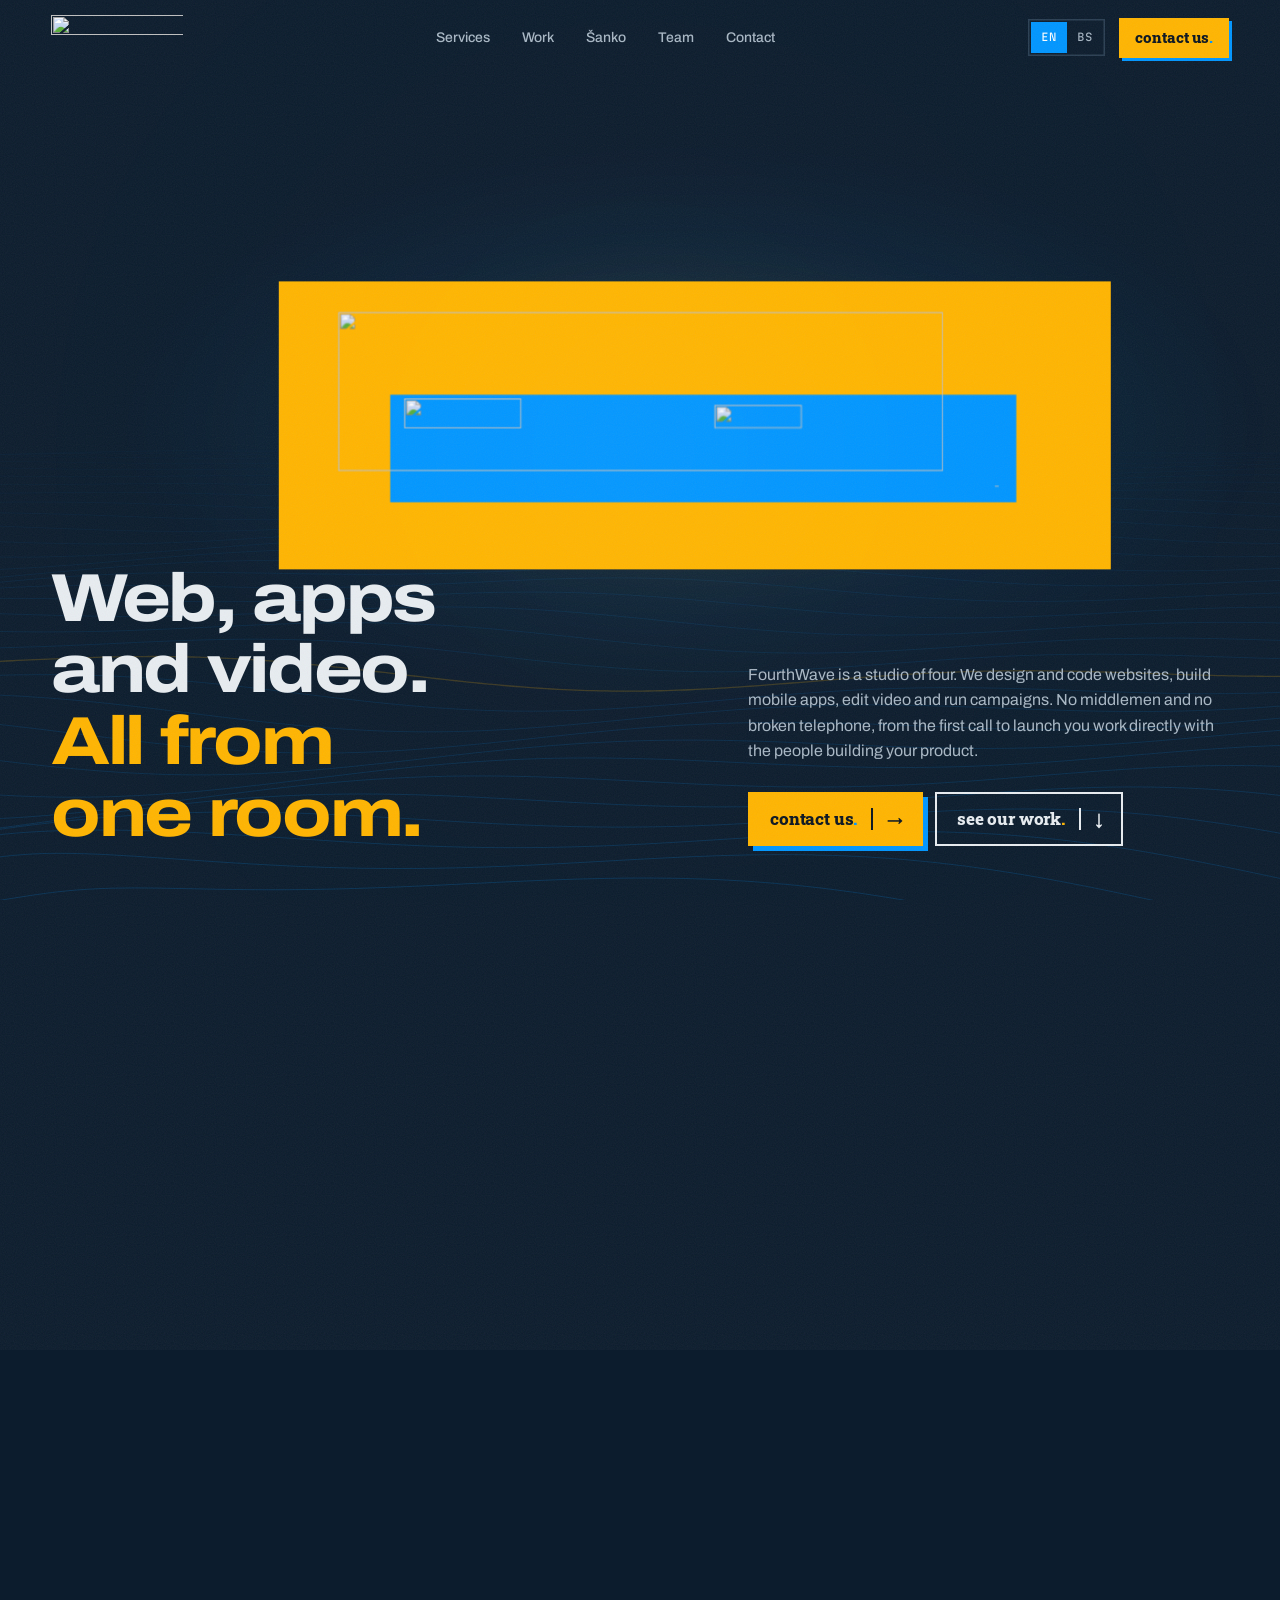
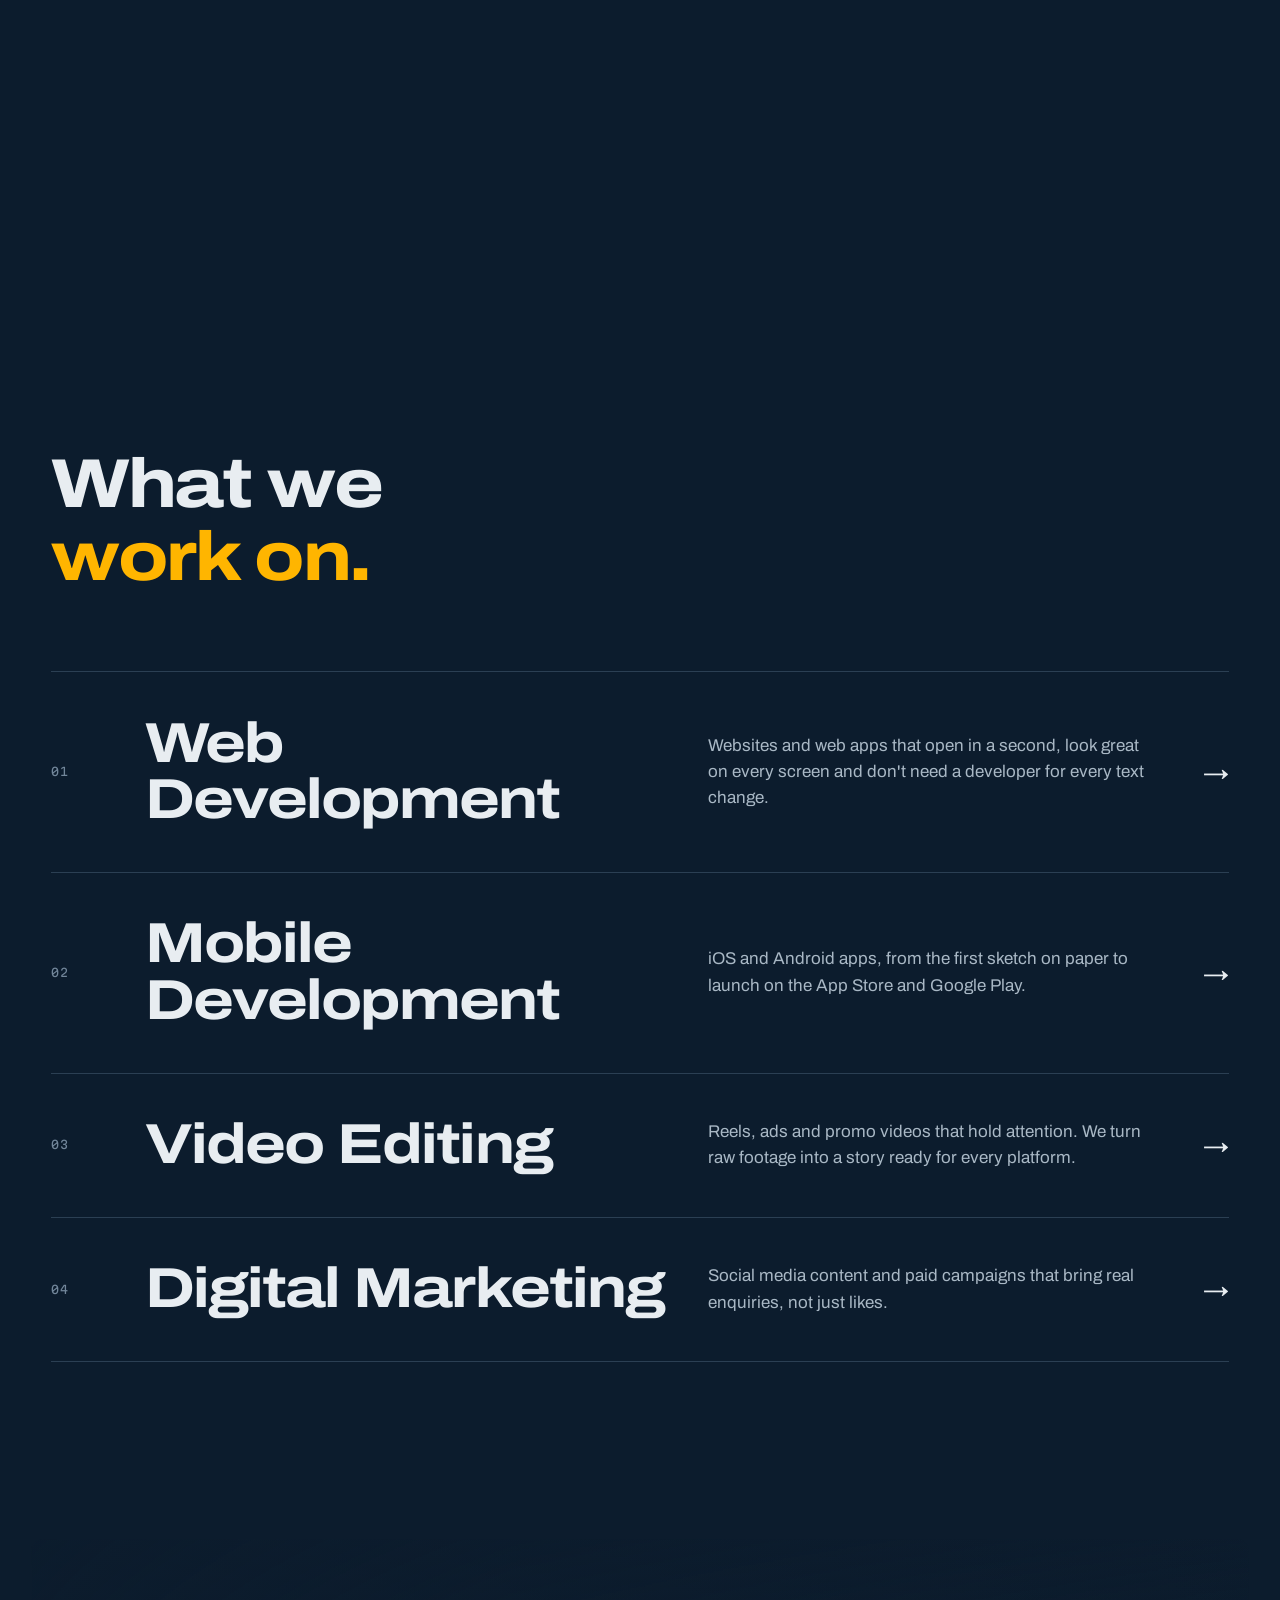
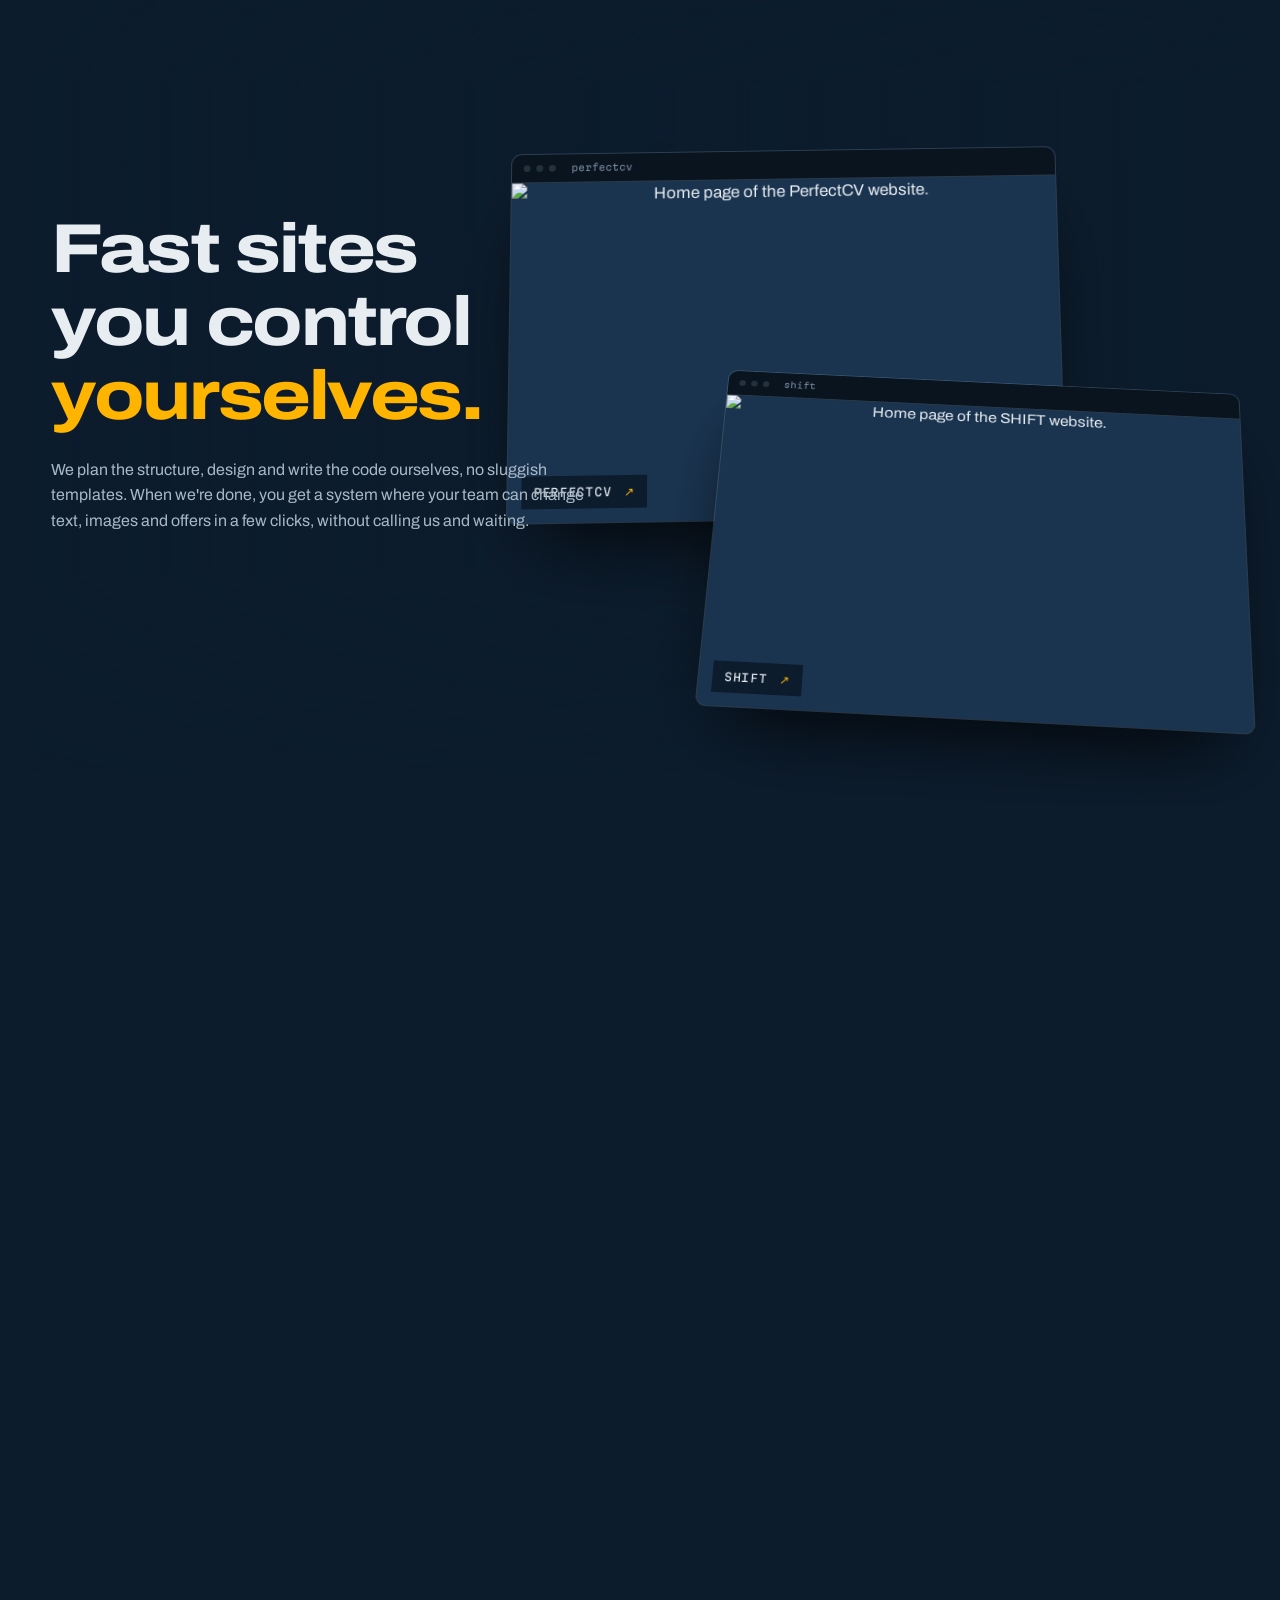
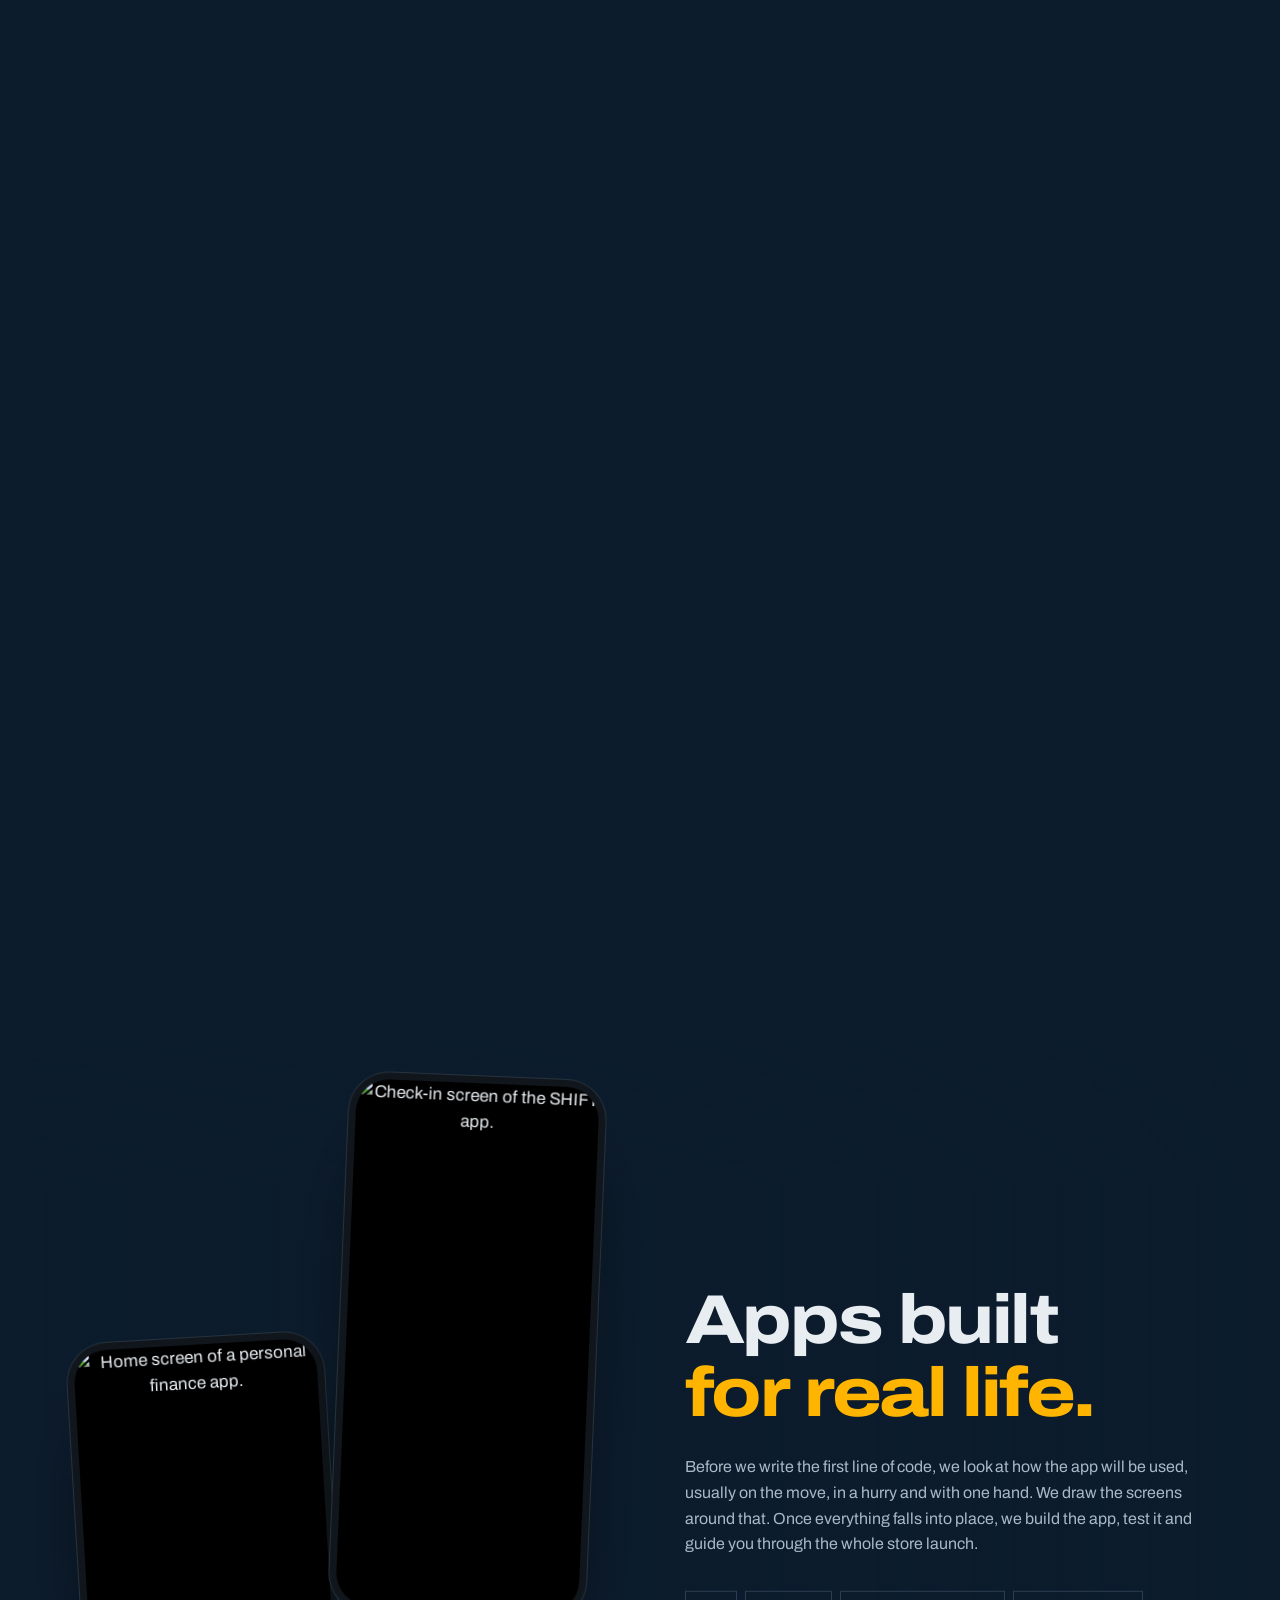
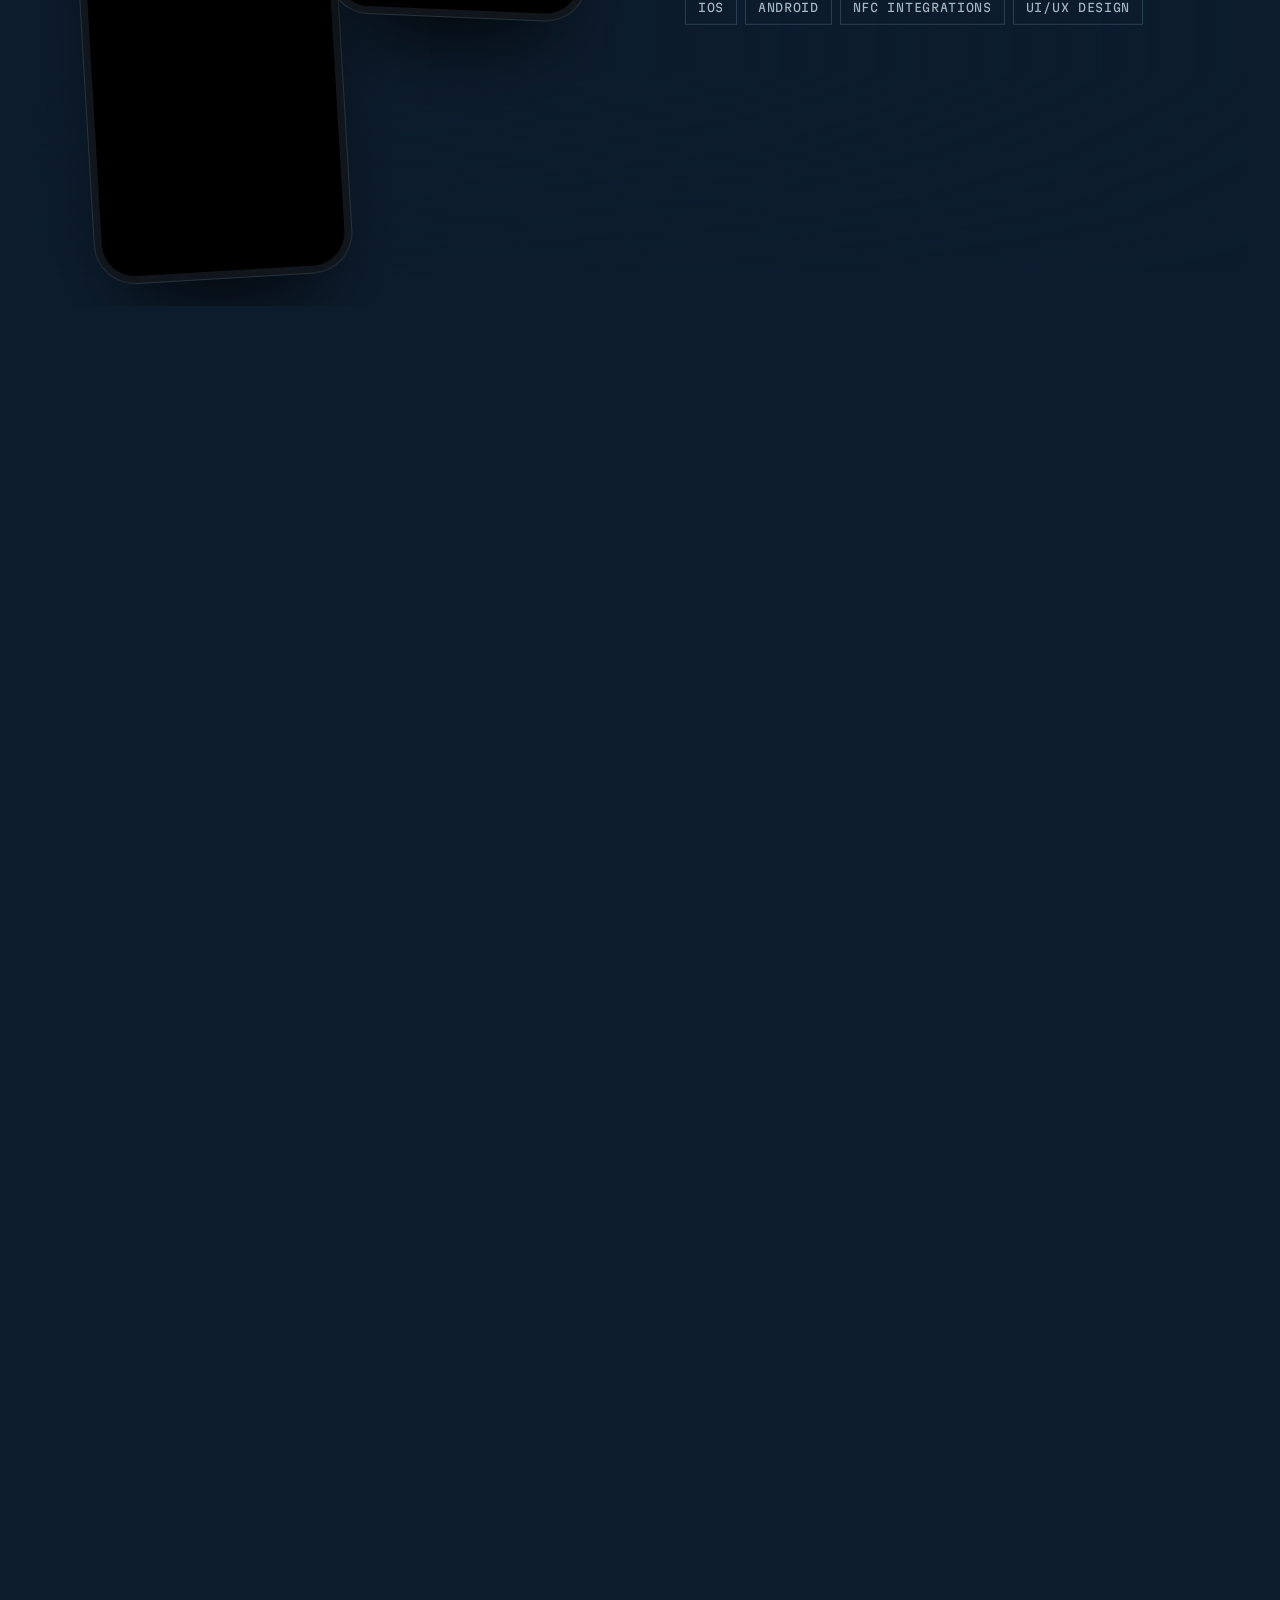
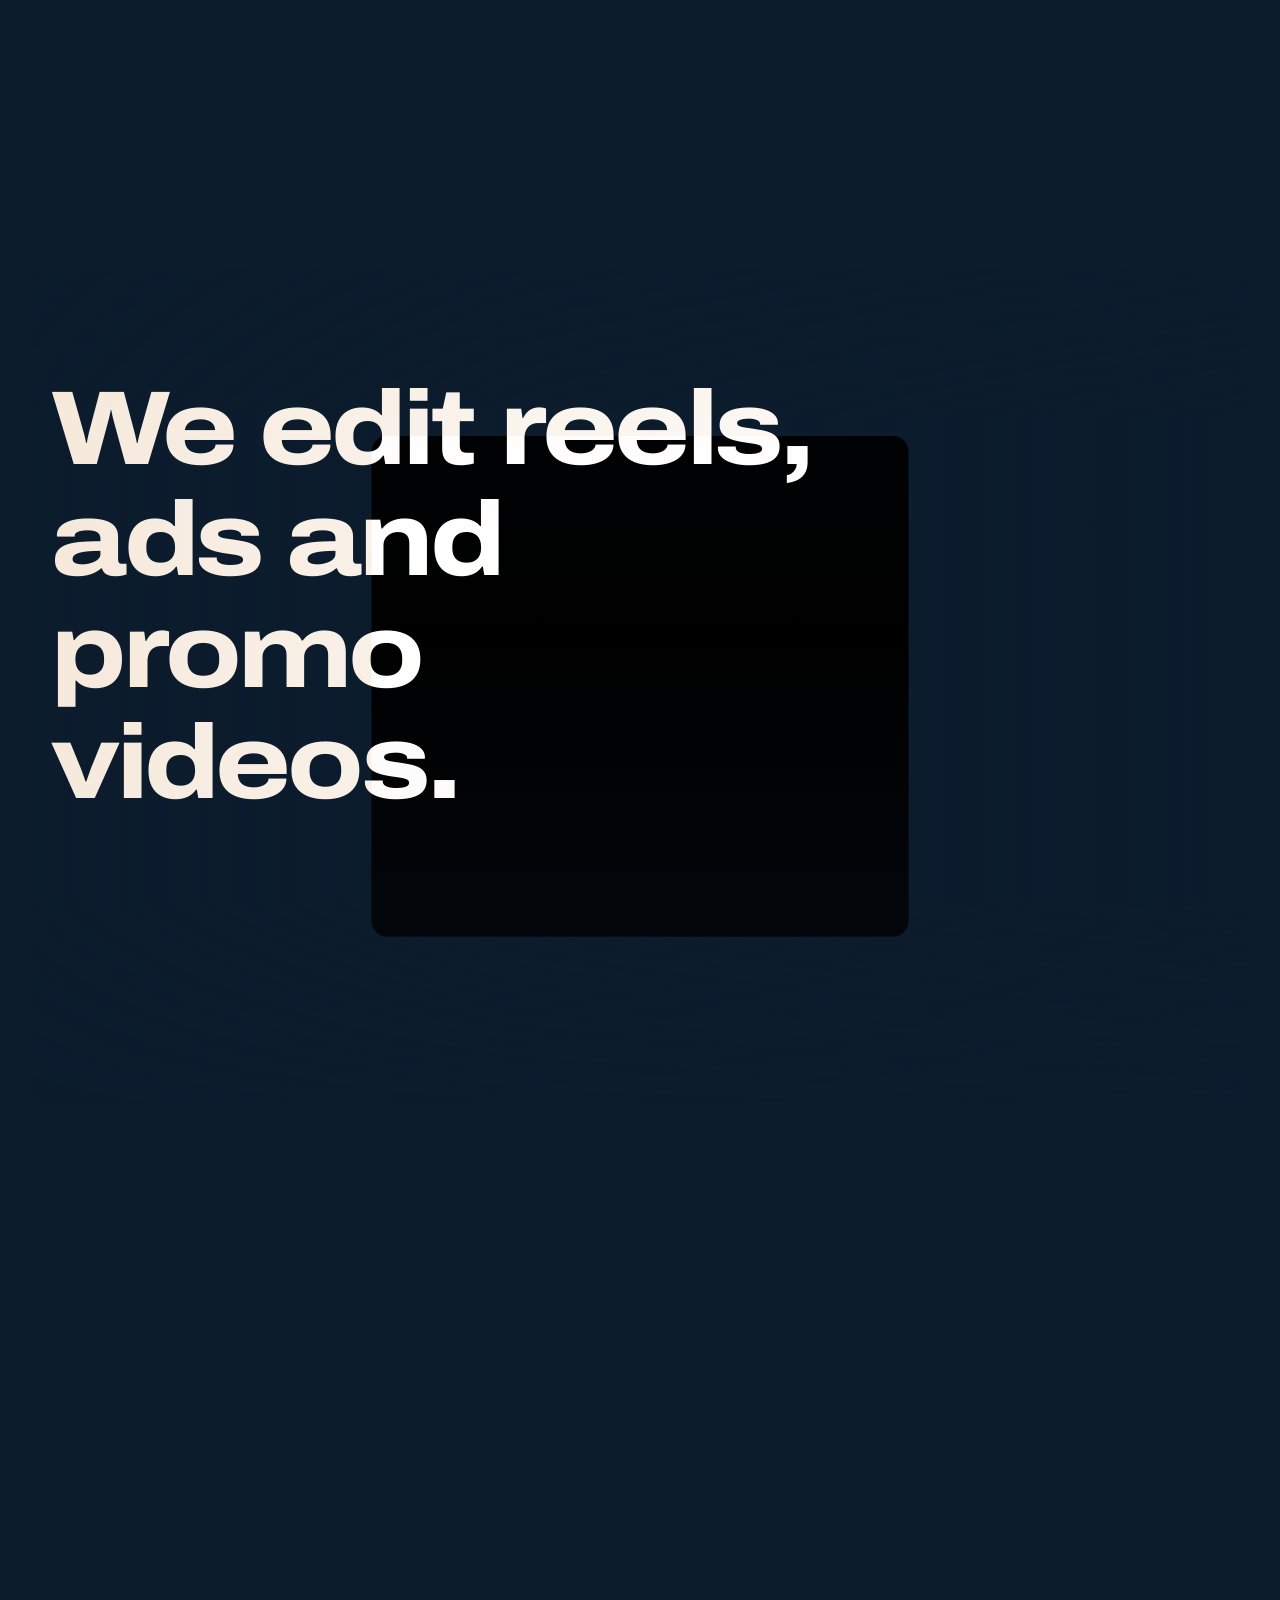
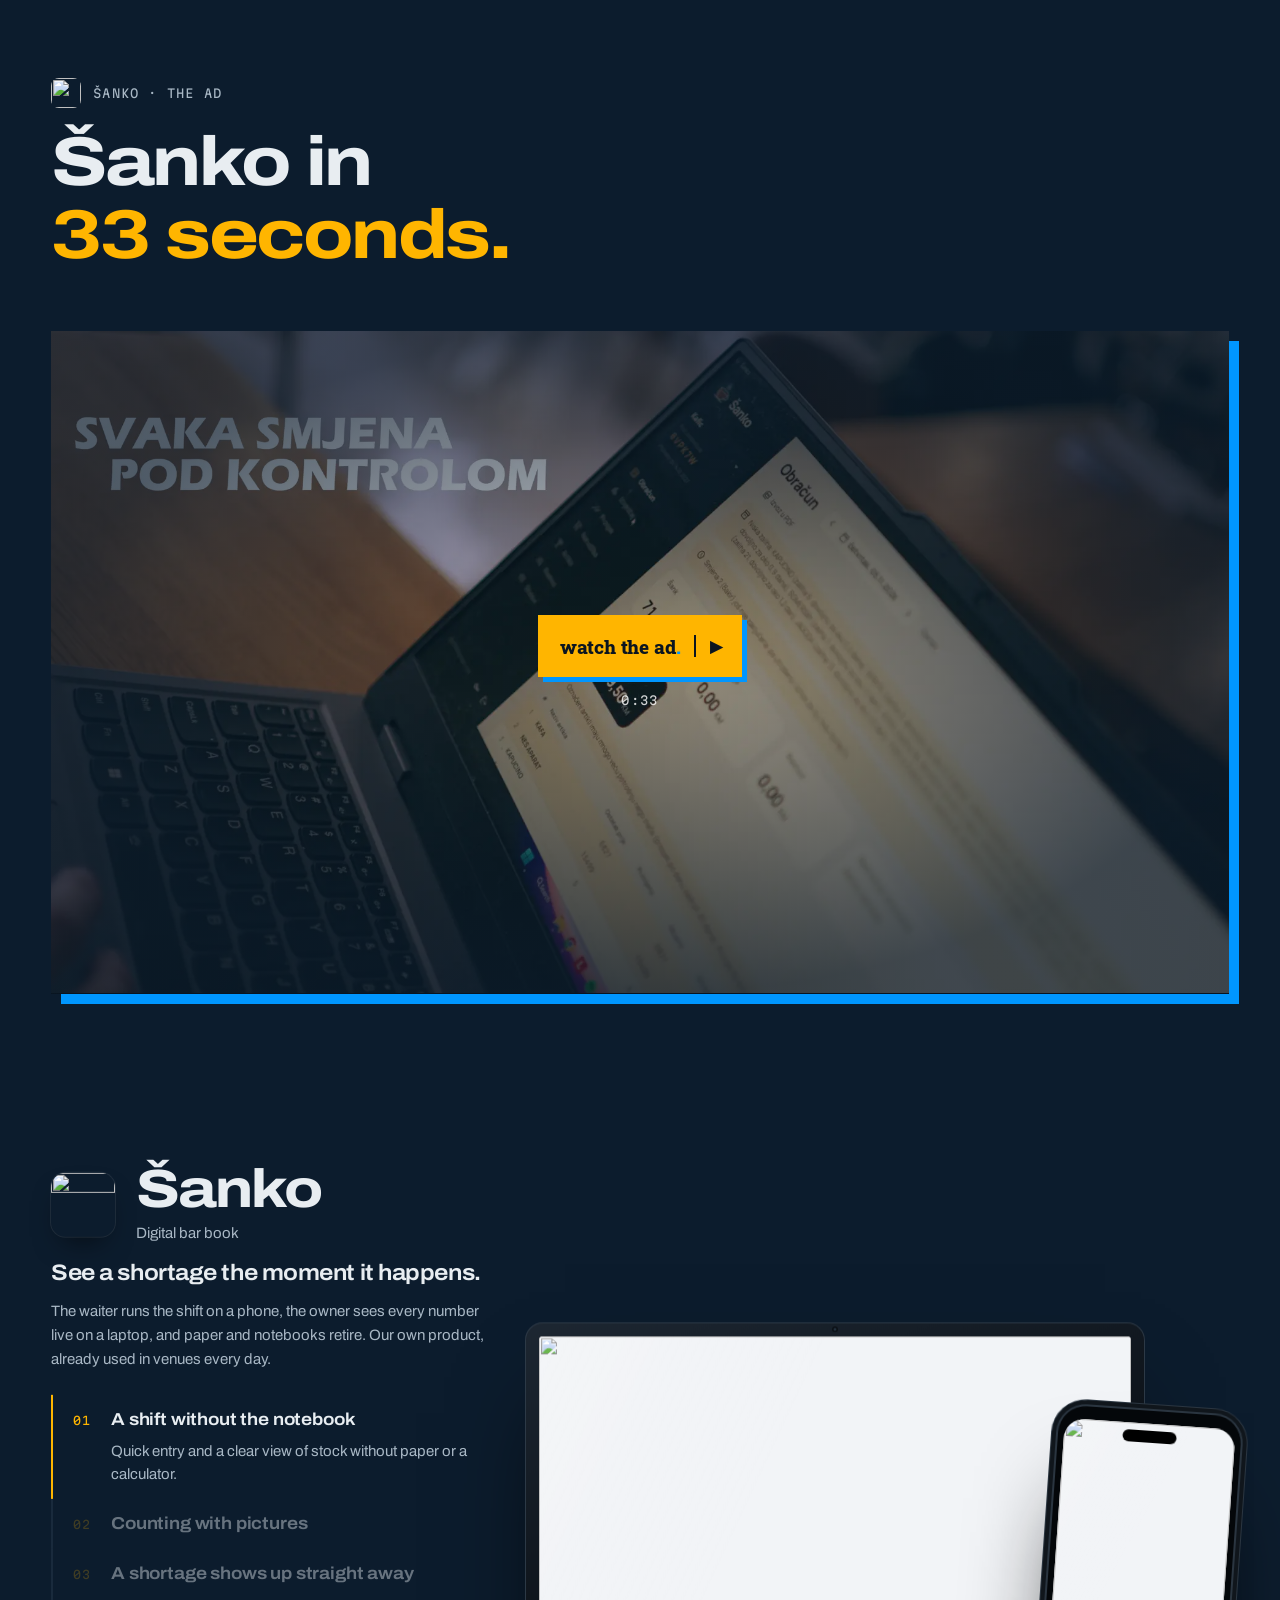
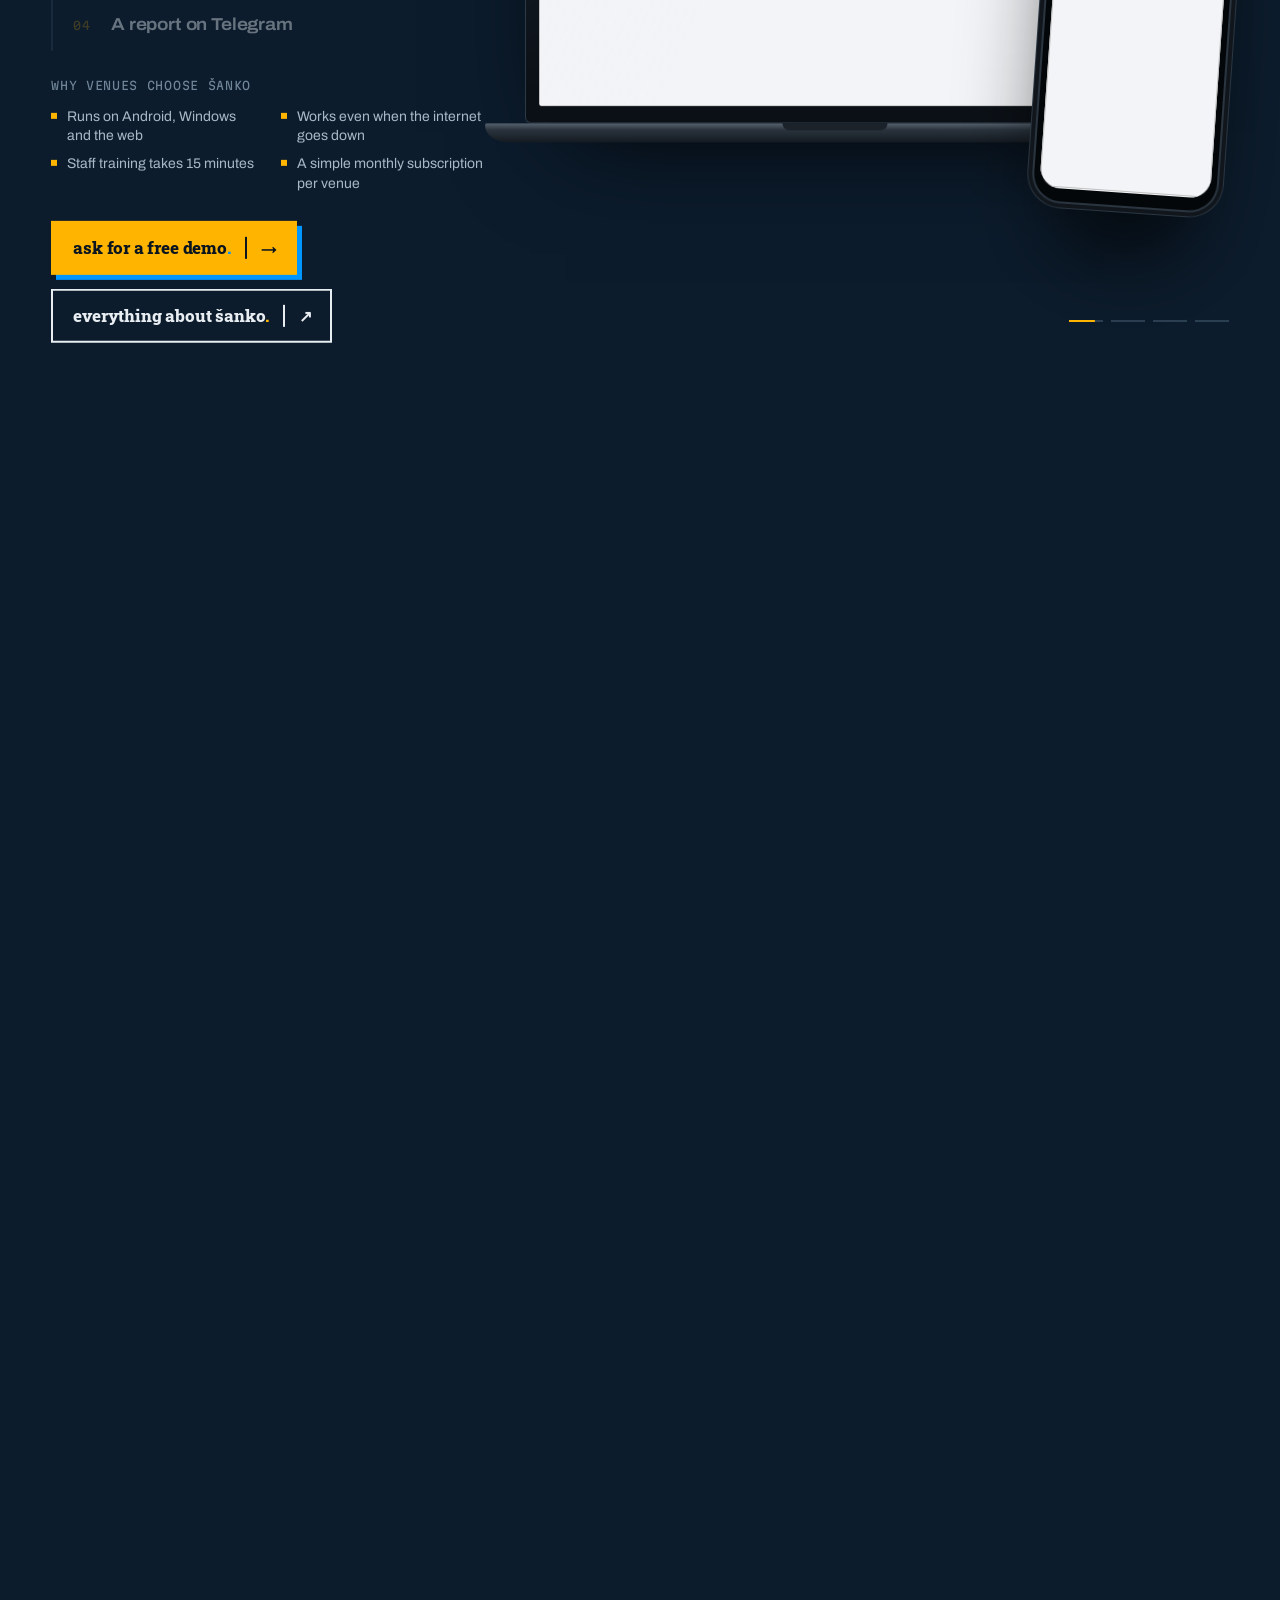
==== index.html @ 7f9c5b2b "Add the Šanko ad to the home page and the Šanko page A shared player (ad.js) opens the Šanko section" ====
<!doctype html>
<html lang="en">
<head>
  <meta charset="utf-8">
  <meta name="viewport" content="width=device-width, initial-scale=1">
  <title>FourthWave</title>
  <meta name="description" content="FourthWave is a studio of four in web development, mobile apps, video editing and social media marketing.">
  <meta name="theme-color" content="#0c1c2d">
  <link rel="icon" href="assets/logo/logo.png">
  <link rel="preload" as="image" href="assets/logo/wave.webp">
  <link rel="preconnect" href="https://fonts.googleapis.com">
  <link rel="preconnect" href="https://fonts.gstatic.com" crossorigin>
  <link href="https://fonts.googleapis.com/css2?family=Archivo:wdth,wght@62..125,300..900&family=Martian+Mono:wght@400;500&family=Roboto+Slab:wght@700..900&display=swap" rel="stylesheet">
  <link rel="stylesheet" href="styles.css?v=21">
</head>
<body>
  <!--
    Structure: a fixed sea of wave lines (canvas) sits behind everything.
    Sections marked data-scene are tall; their .sticky child stays on screen
    while main.js turns the scroll position into --p (0..1) and --e (eased).
    CSS reads those numbers to move things. Texts live in main.js (EN / BS).
  -->
  <canvas class="sea" id="sea" aria-hidden="true"></canvas>
  <div class="grain" aria-hidden="true"></div>

  <header class="bar" id="bar">
    <a class="bar-logo" href="#top" aria-label="FourthWave, back to top">
      <img src="assets/logo/logo.png" alt="" width="1200" height="417">
    </a>
    <nav class="bar-nav" aria-label="Main">
      <a href="#services" data-i18n="nav.services">Services</a>
      <a href="#web" data-i18n="nav.work">Work</a>
      <a href="#sanko">Šanko</a>
      <a href="#team" data-i18n="nav.team">Team</a>
      <a href="#contact" data-i18n="nav.contact">Contact</a>
    </nav>
    <div class="bar-end">
      <div class="lang" role="group" aria-label="Language">
        <button type="button" data-lang="en" aria-pressed="true">EN</button>
        <button type="button" data-lang="bs" aria-pressed="false">BS</button>
      </div>
      <a class="btn sm" href="#contact"><span data-i18n="cta.talk">Contact us</span></a>
    </div>
  </header>

  <main>
    <!-- 00 · Hero: the logo's layers drift in space and assemble on scroll -->
    <section class="scene hero" id="top" data-scene="hero" data-sea="1">
      <div class="sticky">
        <div class="hero-logo" id="heroLogo">
          <div class="hero-glow" id="heroGlow" aria-hidden="true"></div>
          <div class="logo" role="img" aria-label="fourthwave.">
            <span class="hero-line" id="heroLine" aria-hidden="true"></span>
            <span class="layer band" data-layer="band"></span>
            <span class="layer box" data-layer="box"></span>
            <img class="layer wave" data-layer="wave" src="assets/logo/wave.webp" alt="">
            <img class="layer fourth" data-layer="fourth" src="assets/logo/layer-5.webp" alt="">
            <img class="layer word-wave" data-layer="word-wave" src="assets/logo/layer-6.webp" alt="">
            <img class="layer dot" data-layer="dot" src="assets/logo/layer-7.webp" alt="">
          </div>
        </div>


        <div class="hero-copy" id="heroCopy">
          <h1 class="display" data-i18n="hero.title">Web, apps and video. All from one room.</h1>
          <div class="hero-side">
            <p class="lede" data-i18n="hero.lede"></p>
            <div class="actions">
              <a class="btn" href="#contact"><span data-i18n="cta.talk">Contact us</span><i aria-hidden="true">→</i></a>
              <a class="btn ghost" href="#web"><span data-i18n="hero.work">See the work</span><i aria-hidden="true">↓</i></a>
            </div>
          </div>
        </div>

        <div class="hero-flash" id="heroFlash" aria-hidden="true"></div>

      </div>
    </section>

    <section class="services" id="services" data-sea="0.3">
      <header class="sec-head rv">
        <h2 class="h2" data-i18n="svc.title"></h2>
      </header>
      <ol class="svc-list">
        <li class="rv"><a class="svc" href="#web" data-img="assets/sections/web-wide.webp?v=3">
          <span class="svc-n mono">01</span>
          <span class="svc-name" data-i18n="svc.web">Web Development</span>
          <span class="svc-desc" data-i18n="svc.web.d"></span>
          <span class="svc-go" aria-hidden="true">→</span>
        </a></li>
        <li class="rv"><a class="svc" href="#mobile" data-img="assets/sections/mobile-wide.webp?v=3">
          <span class="svc-n mono">02</span>
          <span class="svc-name" data-i18n="svc.mobile">Mobile Development</span>
          <span class="svc-desc" data-i18n="svc.mobile.d"></span>
          <span class="svc-go" aria-hidden="true">→</span>
        </a></li>
        <li class="rv"><a class="svc" href="#video" data-img="assets/sections/video-wide.webp?v=3">
          <span class="svc-n mono">03</span>
          <span class="svc-name" data-i18n="svc.video">Video Editing</span>
          <span class="svc-desc" data-i18n="svc.video.d"></span>
          <span class="svc-go" aria-hidden="true">→</span>
        </a></li>
        <li class="rv"><a class="svc" href="#contact" data-img="assets/sections/marketing-wide.webp?v=3">
          <span class="svc-n mono">04</span>
          <span class="svc-name" data-i18n="svc.marketing">Digital Marketing</span>
          <span class="svc-desc" data-i18n="svc.marketing.d"></span>
          <span class="svc-go" aria-hidden="true">→</span>
        </a></li>
      </ol>
      <div class="svc-preview" id="svcPreview" aria-hidden="true"><img alt=""></div>
    </section>

    <!-- 02 · Web: screens tilt up out of the sea and straighten -->
    <section class="scene web" id="web" data-scene="web" data-sea="0.45">
      <div class="sticky">
        <div class="scene-bg" aria-hidden="true">
          <picture>
            <source media="(max-width: 760px)" srcset="assets/sections/web-tall.webp?v=3">
            <img src="assets/sections/web-wide.webp?v=3" alt="" loading="lazy" decoding="async">
          </picture>
        </div>
        <div class="scene-text rv">
          <h2 class="h2" data-i18n="web.title"></h2>
          <p class="lede" data-i18n="web.lede"></p>
        </div>
        <div class="screens">
          <button class="screen s1" type="button" data-project="perfectcv">
            <span class="screen-bar" aria-hidden="true"><i></i><i></i><i></i><b>perfectcv</b></span>
            <img src="assets/content/web-perfectcv.jpg" alt="Home page of the PerfectCV website." loading="lazy">
            <span class="screen-tag mono">PerfectCV <i aria-hidden="true">↗</i></span>
          </button>
          <button class="screen s2" type="button" data-project="shift">
            <span class="screen-bar" aria-hidden="true"><i></i><i></i><i></i><b>shift</b></span>
            <img src="assets/content/web-shift.jpg" alt="Home page of the SHIFT website." loading="lazy">
            <span class="screen-tag mono">SHIFT <i aria-hidden="true">↗</i></span>
          </button>
        </div>
      </div>
    </section>

    <!-- 03 · Mobile: two phones pass each other -->
    <section class="scene mobile" id="mobile" data-scene="mobile" data-sea="0.35">
      <div class="sticky">
        <div class="scene-bg" aria-hidden="true">
          <picture>
            <source media="(max-width: 760px)" srcset="assets/sections/mobile-tall.webp?v=3">
            <img src="assets/sections/mobile-wide.webp?v=3" alt="" loading="lazy" decoding="async">
          </picture>
        </div>
        <div class="phones">
          <button class="phone p1" type="button" data-project="finance">
            <img src="assets/content/mobile-finance.jpg" alt="Home screen of a personal finance app." loading="lazy">
          </button>
          <button class="phone p2" type="button" data-project="shift-app">
            <img src="assets/content/mobile-shift.jpg" alt="Check-in screen of the SHIFT app." loading="lazy">
          </button>
        </div>
        <div class="scene-text rv">
          <h2 class="h2" data-i18n="mobile.title"></h2>
          <p class="lede" data-i18n="mobile.lede"></p>
          <ul class="chips mono">
            <li>iOS</li><li>Android</li><li data-i18n="mobile.nfc">NFC integrations</li><li data-i18n="mobile.chip">UI/UX design</li>
          </ul>
        </div>
      </div>
    </section>

    <!-- 04 · Video: the frame opens up to fill the screen -->
    <section class="scene video" id="video" data-scene="video" data-sea="0">
      <div class="sticky">
        <div class="scene-bg" aria-hidden="true">
          <picture>
            <source media="(max-width: 760px)" srcset="assets/sections/video-tall.webp?v=3">
            <img src="assets/sections/video-wide.webp?v=3" alt="" loading="lazy" decoding="async">
          </picture>
        </div>
        <div class="film" id="film">
          <video src="assets/content/reel-loop.mp4?v=2" poster="assets/content/reel-poster.jpg?v=2" muted loop playsinline preload="metadata" aria-hidden="true"></video>
        </div>

        <!-- The reel shown like an edit in progress: crop marks, a live
             timecode and the real cuts of the reel on a timeline. -->
        <div class="film-ui">
          <span class="crop tl" aria-hidden="true"></span><span class="crop tr" aria-hidden="true"></span>
          <span class="crop bl" aria-hidden="true"></span><span class="crop br" aria-hidden="true"></span>
          <p class="film-tag mono" aria-hidden="true"><i></i><span data-i18n="video.tag">Our best edits</span><b id="reelClip">01 / 29</b></p>
          <div class="timeline">
            <div class="timeline-head mono" aria-hidden="true">
              <span>V1</span><b id="reelTc">00:00:00:00</b><span id="reelDur">00:00:42:14</span>
            </div>
            <div class="reel-wrap">
              <ol class="reel-track" id="reelTrack">
              <li style="--w:1.00"><button type="button" aria-label="Clip 1" data-t="0.00"><img src="assets/content/reel/01.webp" alt="" width="128" height="96" loading="lazy" decoding="async"></button></li>
              <li style="--w:1.38"><button type="button" aria-label="Clip 2" data-t="1.00"><img src="assets/content/reel/02.webp" alt="" width="128" height="96" loading="lazy" decoding="async"></button></li>
              <li style="--w:2.09"><button type="button" aria-label="Clip 3" data-t="2.38"><img src="assets/content/reel/03.webp" alt="" width="128" height="96" loading="lazy" decoding="async"></button></li>
              <li style="--w:0.83"><button type="button" aria-label="Clip 4" data-t="4.46"><img src="assets/content/reel/04.webp" alt="" width="128" height="96" loading="lazy" decoding="async"></button></li>
              <li style="--w:1.25"><button type="button" aria-label="Clip 5" data-t="5.30"><img src="assets/content/reel/05.webp" alt="" width="128" height="96" loading="lazy" decoding="async"></button></li>
              <li style="--w:2.25"><button type="button" aria-label="Clip 6" data-t="6.55"><img src="assets/content/reel/06.webp" alt="" width="128" height="96" loading="lazy" decoding="async"></button></li>
              <li style="--w:1.75"><button type="button" aria-label="Clip 7" data-t="8.80"><img src="assets/content/reel/07.webp" alt="" width="128" height="96" loading="lazy" decoding="async"></button></li>
              <li style="--w:2.09"><button type="button" aria-label="Clip 8" data-t="10.55"><img src="assets/content/reel/08.webp" alt="" width="128" height="96" loading="lazy" decoding="async"></button></li>
              <li style="--w:1.50"><button type="button" aria-label="Clip 9" data-t="12.64"><img src="assets/content/reel/09.webp" alt="" width="128" height="96" loading="lazy" decoding="async"></button></li>
              <li style="--w:0.71"><button type="button" aria-label="Clip 10" data-t="14.14"><img src="assets/content/reel/10.webp" alt="" width="128" height="96" loading="lazy" decoding="async"></button></li>
              <li style="--w:1.38"><button type="button" aria-label="Clip 11" data-t="14.85"><img src="assets/content/reel/11.webp" alt="" width="128" height="96" loading="lazy" decoding="async"></button></li>
              <li style="--w:1.25"><button type="button" aria-label="Clip 12" data-t="16.22"><img src="assets/content/reel/12.webp" alt="" width="128" height="96" loading="lazy" decoding="async"></button></li>
              <li style="--w:1.00"><button type="button" aria-label="Clip 13" data-t="17.48"><img src="assets/content/reel/13.webp" alt="" width="128" height="96" loading="lazy" decoding="async"></button></li>
              <li style="--w:1.00"><button type="button" aria-label="Clip 14" data-t="18.48"><img src="assets/content/reel/14.webp" alt="" width="128" height="96" loading="lazy" decoding="async"></button></li>
              <li style="--w:2.21"><button type="button" aria-label="Clip 15" data-t="19.48"><img src="assets/content/reel/15.webp" alt="" width="128" height="96" loading="lazy" decoding="async"></button></li>
              <li style="--w:3.13"><button type="button" aria-label="Clip 16" data-t="21.69"><img src="assets/content/reel/16.webp" alt="" width="128" height="96" loading="lazy" decoding="async"></button></li>
              <li style="--w:2.75"><button type="button" aria-label="Clip 17" data-t="24.82"><img src="assets/content/reel/17.webp" alt="" width="128" height="96" loading="lazy" decoding="async"></button></li>
              <li style="--w:1.38"><button type="button" aria-label="Clip 18" data-t="27.57"><img src="assets/content/reel/18.webp" alt="" width="128" height="96" loading="lazy" decoding="async"></button></li>
              <li style="--w:1.17"><button type="button" aria-label="Clip 19" data-t="28.95"><img src="assets/content/reel/19.webp" alt="" width="128" height="96" loading="lazy" decoding="async"></button></li>
              <li style="--w:1.25"><button type="button" aria-label="Clip 20" data-t="30.11"><img src="assets/content/reel/20.webp" alt="" width="128" height="96" loading="lazy" decoding="async"></button></li>
              <li style="--w:0.83"><button type="button" aria-label="Clip 21" data-t="31.36"><img src="assets/content/reel/21.webp" alt="" width="128" height="96" loading="lazy" decoding="async"></button></li>
              <li style="--w:1.00"><button type="button" aria-label="Clip 22" data-t="32.20"><img src="assets/content/reel/22.webp" alt="" width="128" height="96" loading="lazy" decoding="async"></button></li>
              <li style="--w:1.08"><button type="button" aria-label="Clip 23" data-t="33.20"><img src="assets/content/reel/23.webp" alt="" width="128" height="96" loading="lazy" decoding="async"></button></li>
              <li style="--w:1.17"><button type="button" aria-label="Clip 24" data-t="34.28"><img src="assets/content/reel/24.webp" alt="" width="128" height="96" loading="lazy" decoding="async"></button></li>
              <li style="--w:1.17"><button type="button" aria-label="Clip 25" data-t="35.45"><img src="assets/content/reel/25.webp" alt="" width="128" height="96" loading="lazy" decoding="async"></button></li>
              <li style="--w:2.34"><button type="button" aria-label="Clip 26" data-t="36.62"><img src="assets/content/reel/26.webp" alt="" width="128" height="96" loading="lazy" decoding="async"></button></li>
              <li style="--w:1.08"><button type="button" aria-label="Clip 27" data-t="38.96"><img src="assets/content/reel/27.webp" alt="" width="128" height="96" loading="lazy" decoding="async"></button></li>
              <li style="--w:1.08"><button type="button" aria-label="Clip 28" data-t="40.04"><img src="assets/content/reel/28.webp" alt="" width="128" height="96" loading="lazy" decoding="async"></button></li>
              <li style="--w:1.46"><button type="button" aria-label="Clip 29" data-t="41.12"><img src="assets/content/reel/29.webp" alt="" width="128" height="96" loading="lazy" decoding="async"></button></li>
              </ol>
              <span class="playhead" id="reelHead" aria-hidden="true"></span>
            </div>
          </div>
        </div>
        <div class="film-text">
          <h2 class="h2 huge" data-i18n="video.title"></h2>
        </div>
        <div class="film-foot">
          <p class="lede" data-i18n="video.lede"></p>
          <button class="btn" type="button" data-video><span data-i18n="video.play">Watch with sound</span><i aria-hidden="true">▶</i></button>
        </div>
      </div>
    </section>

    <!-- 06 · Šanko: the ad first, then the scene below shows how it works. -->
    <section class="ad-sec" id="sanko" data-sea="0.3">
      <header class="sec-head rv">
        <p class="ad-kicker mono"><img src="assets/sanko/icon.webp" alt="" width="192" height="192"><span data-i18n="ad.kicker">Šanko · the ad</span></p>
        <h2 class="h2" data-i18n="ad.title"></h2>
      </header>
      <div class="ad" id="sanko-ad" data-ad data-src="assets/sanko/ad/sanko-ad-1080.mp4" data-src-sm="assets/sanko/ad/sanko-ad-720.mp4">
        <div class="ad-frame">
          <video playsinline preload="metadata" poster="assets/sanko/ad/poster.webp?v=2" aria-label="Šanko"></video>
          <div class="ad-cover">
            <button class="btn ad-start" type="button"><span data-i18n="ad.play">Watch the ad</span><i aria-hidden="true">▶</i></button>
            <p class="ad-len mono">0:33</p>
          </div>
          <button class="ad-unmute" type="button"><svg class="i-on" viewBox="0 0 24 24" aria-hidden="true"><path d="M3 9v6h4l5 5V4L7 9zm13.5 3A4.5 4.5 0 0 0 14 8v8a4.5 4.5 0 0 0 2.5-4zM14 3.2v2.1a7 7 0 0 1 0 13.4v2.1a9 9 0 0 0 0-17.6z"/></svg><span data-i18n="ad.sound">Turn the sound on</span></button>
          <div class="ad-ctrl">
            <button class="ad-toggle" type="button"><svg class="i-play" viewBox="0 0 24 24" aria-hidden="true"><path d="M7 4.5v15l13-7.5z"/></svg><svg class="i-pause" viewBox="0 0 24 24" aria-hidden="true"><path d="M6 4h4.5v16H6zM13.5 4H18v16h-4.5z"/></svg></button>
            <input class="ad-seek" type="range" min="0" max="1000" value="0" step="1">
            <span class="ad-time mono">0:00 / 0:33</span>
            <button class="ad-sound" type="button"><svg class="i-off" viewBox="0 0 24 24" aria-hidden="true"><path d="M3 9v6h4l5 5V4L7 9zm13.6 3 2.7-2.7-1.3-1.3-2.7 2.7-2.7-2.7-1.3 1.3 2.7 2.7-2.7 2.7 1.3 1.3 2.7-2.7 2.7 2.7 1.3-1.3z"/></svg><svg class="i-on" viewBox="0 0 24 24" aria-hidden="true"><path d="M3 9v6h4l5 5V4L7 9zm13.5 3A4.5 4.5 0 0 0 14 8v8a4.5 4.5 0 0 0 2.5-4zM14 3.2v2.1a7 7 0 0 1 0 13.4v2.1a9 9 0 0 0 0-17.6z"/></svg></button>
            <button class="ad-full" type="button"><svg viewBox="0 0 24 24" aria-hidden="true"><path d="M4 4h6v2H6v4H4zm10 0h6v6h-2V6h-4zM4 14h2v4h4v2H4zm14 0h2v6h-6v-2h4z"/></svg></button>
          </div>
          <div class="ad-end">
            <img src="assets/sanko/icon.webp" alt="" width="192" height="192">
            <p class="ad-end-title" data-i18n="ad.end.title">That's Šanko.</p>
            <p class="ad-end-text" data-i18n="ad.end.text"></p>
            <div class="actions">
              <a class="btn" href="sanko/"><span data-i18n="ad.more">Everything about Šanko</span><i aria-hidden="true">↗</i></a>
              <button class="btn ghost ad-replay" type="button"><span data-i18n="ad.replay">Watch again</span><i aria-hidden="true">↻</i></button>
            </div>
          </div>
        </div>
      </div>
    </section>

    <!-- 06b · Šanko: our own product. A laptop opens, a phone rises, and the
         two screens walk through one shift together while you scroll. -->
    <section class="scene product" id="sanko-app" data-scene="product" data-sea="0.3">
      <div class="sticky">

        <div class="product-copy">
          <div class="product-name">
            <img src="assets/sanko/icon.webp" alt="" width="192" height="192">
            <div>
              <h2 class="h2">Šanko</h2>
              <p data-i18n="prod.tag">Digital bar book</p>
            </div>
          </div>
          <p class="product-head" data-i18n="prod.head">See a shortage the moment it happens.</p>
          <p class="lede" data-i18n="prod.lede"></p>

          <ol class="product-steps">
            <li><span class="mono">01</span><div><b data-i18n="prod.s1"></b><p data-i18n="prod.s1.d"></p></div></li>
            <li><span class="mono">02</span><div><b data-i18n="prod.s2"></b><p data-i18n="prod.s2.d"></p></div></li>
            <li><span class="mono">03</span><div><b data-i18n="prod.s3"></b><p data-i18n="prod.s3.d"></p></div></li>
            <li><span class="mono">04</span><div><b data-i18n="prod.s4"></b><p data-i18n="prod.s4.d"></p></div></li>
          </ol>

          <div class="product-why">
            <p class="mono" data-i18n="prod.why">Why venues choose Šanko</p>
            <ul>
              <li data-i18n="prod.w1">Runs on Android, Windows and the web</li>
              <li data-i18n="prod.w2">Works even when the internet goes down</li>
              <li data-i18n="prod.w3">Staff training takes 15 minutes</li>
              <li data-i18n="prod.w4">A simple monthly subscription per venue</li>
            </ul>
          </div>

          <div class="product-foot actions">
            <a class="btn" href="#contact" data-pick="Šanko"><span data-i18n="prod.demo">Ask for a free demo</span><i aria-hidden="true">→</i></a>
            <a class="btn ghost" href="sanko/"><span data-i18n="prod.more">Everything about Šanko</span><i aria-hidden="true">↗</i></a>
          </div>
        </div>

        <div class="devices" aria-label="Šanko on a laptop and a phone" role="img">
          <div class="laptop">
            <div class="laptop-lid">
              <span class="laptop-back" aria-hidden="true"></span>
              <span class="laptop-cam" aria-hidden="true"></span>
              <div class="laptop-screen" data-screens="laptop">
                <img src="assets/sanko/desk-1.webp" alt="" width="1440" height="900" loading="lazy" decoding="async">
                <img src="assets/sanko/desk-2.webp" alt="" width="1440" height="900" loading="lazy" decoding="async">
                <img src="assets/sanko/desk-3.webp" alt="" width="1440" height="900" loading="lazy" decoding="async">
                <img src="assets/sanko/desk-4.webp" alt="" width="1440" height="900" loading="lazy" decoding="async">
              </div>
            </div>
            <div class="laptop-base" aria-hidden="true"><i></i></div>
          </div>

          <div class="handset">
            <div class="handset-screen" data-screens="phone">
              <img src="assets/sanko/phone-1.webp" alt="" width="600" height="1298" loading="lazy" decoding="async">
              <img src="assets/sanko/phone-2.webp" alt="" width="600" height="1298" loading="lazy" decoding="async">
              <img src="assets/sanko/phone-3.webp" alt="" width="600" height="1298" loading="lazy" decoding="async">
              <img src="assets/sanko/phone-4.webp" alt="" width="600" height="1298" loading="lazy" decoding="async">
            </div>
            <span class="island" aria-hidden="true"></span>
          </div>

          <!-- The Telegram message the owner gets when a shift is closed (demo data). -->
          <div class="toast" aria-hidden="true">
            <img src="assets/sanko/icon.webp" alt="" width="192" height="192">
            <div>
              <p class="toast-head"><b>Šanko</b><span data-i18n="prod.toast.now">now</span></p>
              <p class="toast-title" data-i18n="prod.toast.title">Korzo: shift 2 closed</p>
              <p class="toast-line"><span data-i18n="prod.toast.due">To hand over</span><b>1.227,50 KM</b></p>
              <p class="toast-line short"><span data-i18n="prod.toast.short">Short</span><b>10,00 KM</b></p>
            </div>
          </div>
        </div>

        <div class="product-dots" aria-hidden="true"><i></i><i></i><i></i><i></i></div>
      </div>
    </section>

    <section class="team" id="team" data-sea="0.25">
      <header class="sec-head rv">
        <h2 class="h2" data-i18n="team.title"></h2>
        <p class="lede" data-i18n="team.lede"></p>
      </header>
      <!-- Add each person's role to data-i18n="team.role.*" in main.js when it is known. -->
      <ul class="people">
        <li class="person rv" data-speed="0">
          <div class="person-img"><img class="tone" src="assets/team/adem-halilovic.webp?v=3" alt="Adem Halilović" loading="lazy" width="600" height="800"><img class="color" src="assets/team/adem-halilovic-color.webp?v=3" alt="" loading="lazy" width="600" height="800"></div>
          <p class="person-name">Adem Halilović</p>
        </li>
        <li class="person rv" data-speed="0.08">
          <div class="person-img"><img class="tone" src="assets/team/kenan-cosic.webp?v=3" alt="Kenan Čosić" loading="lazy" width="600" height="800"><img class="color" src="assets/team/kenan-cosic-color.webp?v=3" alt="" loading="lazy" width="600" height="800"></div>
          <p class="person-name">Kenan Čosić</p>
        </li>
        <li class="person rv" data-speed="0">
          <div class="person-img"><img class="tone" src="assets/team/ammar-kahrimanovic.webp?v=3" alt="Ammar Kahrimanović" loading="lazy" width="600" height="800"><img class="color" src="assets/team/ammar-kahrimanovic-color.webp?v=3" alt="" loading="lazy" width="600" height="800"></div>
          <p class="person-name">Ammar Kahrimanović</p>
        </li>
        <li class="person rv" data-speed="0.08">
          <div class="person-img"><img class="tone" src="assets/team/sumeja-halilovic.webp?v=3" alt="Sumeja Halilović" loading="lazy" width="600" height="800"><img class="color" src="assets/team/sumeja-halilovic-color.webp?v=3" alt="" loading="lazy" width="600" height="800"></div>
          <p class="person-name">Sumeja Halilović</p>
        </li>
      </ul>
    </section>

    <section class="contact" id="contact" data-sea="1">
      <div class="contact-head rv">
        <h2 class="h2 huge" data-i18n="contact.title"></h2>
        <p class="lede" data-i18n="contact.lede"></p>
      </div>

      <form class="form rv" id="contactForm" novalidate>
        <label class="field">
          <span data-i18n="form.name">Full name</span>
          <input name="name" type="text" autocomplete="name" required minlength="2" data-i18n-ph="form.name.ph">
          <em class="error" data-i18n="form.name.err" hidden></em>
        </label>
        <label class="field">
          <span data-i18n="form.email">Email address</span>
          <input name="email" type="email" autocomplete="email" required data-i18n-ph="form.email.ph">
          <em class="error" data-i18n="form.email.err" hidden></em>
        </label>
        <fieldset class="field field-wide choice">
          <legend data-i18n="form.service">What can we help with?</legend>
          <div class="choices">
            <label><input type="radio" name="service" value="Web" required><span data-i18n="form.c.web">Web development</span></label>
            <label><input type="radio" name="service" value="Mobile"><span data-i18n="form.c.mobile">Mobile app</span></label>
            <label><input type="radio" name="service" value="Video"><span data-i18n="form.c.video">Video editing</span></label>
            <label><input type="radio" name="service" value="Marketing"><span data-i18n="form.c.marketing">Marketing</span></label>
            <label><input type="radio" name="service" value="Šanko"><span>Šanko</span></label>
            <label><input type="radio" name="service" value="Multiple"><span data-i18n="form.multi">Several</span></label>
          </div>
          <em class="error" data-i18n="form.service.err" hidden></em>
        </fieldset>
        <label class="field field-wide">
          <span data-i18n="form.message">Project details</span>
          <textarea name="message" rows="4" required minlength="20" data-i18n-ph="form.message.ph"></textarea>
          <em class="error" data-i18n="form.message.err" hidden></em>
        </label>
        <div class="form-end field-wide">
          <p class="notice" id="contactNotice" role="status" hidden></p>
          <button class="btn" type="submit"><span data-i18n="form.send">Send message</span><i aria-hidden="true">→</i></button>
        </div>
      </form>
    </section>
  </main>

  <footer class="footer" data-sea="1">
    <div class="footer-top">
      <img class="footer-logo" src="assets/logo/logo.png" alt="fourthwave." width="1200" height="417" loading="lazy">
      <p class="footer-line" data-i18n="footer.line"></p>
    </div>
    <div class="footer-cols">
      <nav aria-label="Footer">
        <p class="mono" data-i18n="footer.explore">Pages</p>
        <a href="#services" data-i18n="nav.services">Services</a>
        <a href="#web" data-i18n="nav.work">Work</a>
      <a href="#sanko">Šanko</a>
        <a href="#team" data-i18n="nav.team">Team</a>
        <a href="#contact" data-i18n="nav.contact">Contact</a>
      </nav>
      <div>
        <p class="mono" data-i18n="footer.follow">Follow</p>
        <!-- Replace with real profile links when the accounts exist. -->
        <span class="soon">Instagram</span>
        <span class="soon">TikTok</span>
        <span class="soon">YouTube</span>
      </div>
    </div>
    <p class="footer-bottom mono"><span>© <span id="year">2026</span> FourthWave</span><a href="#top" data-i18n="footer.top">Back to top</a></p>
  </footer>

  <dialog class="dialog" id="projectDialog" aria-labelledby="projectTitle">
    <button class="dialog-close" type="button" data-close aria-label="Close">×</button>
    <div class="project">
      <div class="project-media" id="projectMedia"></div>
      <div class="project-text">
        <p class="mono" id="projectCategory"></p>
        <h2 class="dialog-title" id="projectTitle"></h2>
        <p class="lede" id="projectDescription"></p>
        <a class="btn" id="projectLink" target="_blank" rel="noopener noreferrer" hidden><span data-i18n="project.visit">Visit website</span><i aria-hidden="true">↗</i></a>
      </div>
    </div>
  </dialog>

  <dialog class="dialog dialog-video" id="videoDialog" aria-label="Showreel">
    <button class="dialog-close" type="button" data-close aria-label="Close">×</button>
    <video id="videoPlayer" src="assets/content/reel-full.mp4" poster="assets/content/reel-poster.jpg?v=2" controls loop playsinline preload="none"></video>
  </dialog>

  <!-- Jumping to a far section: three logo-coloured waves roll over the
       page, it moves while covered, and the waves roll on off the top. -->
  <div class="jump" id="jump" aria-hidden="true">
    <i class="jump-l y"></i>
    <i class="jump-l b"></i>
    <i class="jump-l d"><img src="assets/logo/logo.webp" alt=""></i>
  </div>

  <script src="main.js?v=21"></script>
  <script src="ad.js?v=1"></script>
</body>
</html>
---- styles.css ----
/*
 * FourthWave: deep ocean.
 *
 * Dark water, the logo's yellow and blue as the only colours, one wide
 * grotesque (Archivo) and one mono for labels. Scroll scenes get --p (0..1)
 * and --e (eased) from main.js; everything below only moves with transform,
 * opacity and clip-path.
 */

:root {
  --abyss: #0c1c2d;
  --deep: #13283e;
  --surface: #1a3450;
  --text: #e8edf1;
  --mute: #a9b8c5;
  --faint: #72869a;
  --line: rgba(170, 205, 235, 0.2);
  --yellow: #ffb500;
  --blue: #0096ff;
  --gutter: clamp(20px, 4vw, 64px);
  --bar: 76px;
  --ease: cubic-bezier(0.16, 1, 0.3, 1);
  --ease-soft: cubic-bezier(0.65, 0, 0.35, 1);
  color-scheme: dark;
}

*,
*::before,
*::after { box-sizing: border-box; }

html {
  background: var(--abyss);
  -webkit-text-size-adjust: 100%;
  scrollbar-width: thin;
  scrollbar-color: #2c4560 var(--abyss);
}

body {
  margin: 0;
  background: var(--abyss);
  color: var(--text);
  font-family: "Archivo", system-ui, sans-serif;
  font-size: 17px;
  line-height: 1.55;
  -webkit-font-smoothing: antialiased;
  overflow-x: clip;
}

img, video { display: block; max-width: 100%; height: auto; }
a { color: inherit; text-decoration: none; }
button { font: inherit; color: inherit; background: none; border: 0; padding: 0; cursor: pointer; }
ol, ul { margin: 0; padding: 0; list-style: none; }
h1, h2, h3, p { margin: 0; }
::selection { background: var(--yellow); color: var(--abyss); }

:focus-visible { outline: 2px solid var(--yellow); outline-offset: 4px; border-radius: 2px; }

.mono {
  font-family: "Martian Mono", ui-monospace, monospace;
  font-size: 11.5px;
  font-weight: 400;
  letter-spacing: 0.06em;
  text-transform: uppercase;
}

/* ------------------------------------------------------------ The sea */

.sea {
  position: fixed;
  inset: 0;
  width: 100%;
  height: 100%;
  z-index: 0;
  pointer-events: none;
}

.grain {
  position: fixed;
  inset: -50%;
  z-index: 60;
  pointer-events: none;
  opacity: 0.07;
  background-image: url("data:image/svg+xml,%3Csvg xmlns='http://www.w3.org/2000/svg' width='160' height='160'%3E%3Cfilter id='n'%3E%3CfeTurbulence type='fractalNoise' baseFrequency='0.9' numOctaves='2' stitchTiles='stitch'/%3E%3C/filter%3E%3Crect width='100%25' height='100%25' filter='url(%23n)'/%3E%3C/svg%3E");
  animation: grain 1.2s steps(6) infinite;
}

@keyframes grain {
  0% { transform: translate(0, 0); }
  20% { transform: translate(-3%, 2%); }
  40% { transform: translate(2%, -4%); }
  60% { transform: translate(-4%, -1%); }
  80% { transform: translate(3%, 3%); }
  100% { transform: translate(0, 0); }
}

main, .footer { position: relative; z-index: 1; }

/* ------------------------------------------------------------- Top bar */

.bar {
  position: fixed;
  inset: 0 0 auto;
  z-index: 50;
  height: var(--bar);
  display: flex;
  align-items: center;
  gap: 32px;
  padding: 0 var(--gutter);
  transition: background 0.5s var(--ease), border-color 0.5s var(--ease);
  border-bottom: 1px solid transparent;
}

.bar.solid {
  background: rgba(12, 28, 45, 0.72);
  -webkit-backdrop-filter: blur(14px);
  backdrop-filter: blur(14px);
  border-bottom-color: var(--line);
}

.bar-logo {
  width: 132px;
  opacity: 0;
  transform: translateY(-10px);
  transition: opacity 0.5s var(--ease), transform 0.5s var(--ease);
  pointer-events: none;
}

.bar.docked .bar-logo { opacity: 1; transform: none; pointer-events: auto; }

.bar-nav {
  display: flex;
  gap: 4px;
  margin-left: auto;
}

.bar-nav a {
  position: relative;
  padding: 8px 14px;
  font-size: 14px;
  font-weight: 500;
  color: var(--mute);
  transition: color 0.3s;
}

.bar-nav a::after {
  content: "";
  position: absolute;
  left: 14px;
  right: 14px;
  bottom: 4px;
  height: 1px;
  background: var(--yellow);
  transform: scaleX(0);
  transform-origin: right;
  transition: transform 0.45s var(--ease);
}

.bar-nav a:hover,
.bar-nav a.active { color: var(--text); }
.bar-nav a:hover::after,
.bar-nav a.active::after { transform: scaleX(1); transform-origin: left; }

.bar-end { display: flex; align-items: center; gap: 14px; margin-left: auto; }

.lang {
  display: flex;
  padding: 3px;
  box-shadow: inset 0 0 0 1.5px var(--line);
}

.lang button {
  font-family: "Martian Mono", monospace;
  font-size: 10.5px;
  letter-spacing: 0.08em;
  padding: 7px 10px;
  color: var(--mute);
  transition: background 0.3s, color 0.3s;
}

.lang button:hover { color: var(--text); }
.lang button[aria-pressed="true"] { background: var(--blue); color: #fff; }


/* ------------------------------------------------------------- Shared */

.scene { position: relative; }

.sticky {
  position: sticky;
  top: 0;
  height: 100vh;
  height: 100svh;
  overflow: hidden;
}

.display,
.h2 {
  font-stretch: 118%;
  font-weight: 760;
  letter-spacing: -0.035em;
  line-height: 0.94;
}

.display { font-size: clamp(40px, 5.3vw, 100px); }
.h2 { font-size: clamp(36px, 5.4vw, 92px); }
.h2.huge { font-size: clamp(44px, 8.2vw, 150px); }

.display em,
.h2 em {
  font-style: normal;
  color: var(--yellow);
}

/* Headline lines rise out of a mask, one after another. */
/* The mask leaves room above for accents (Š, Č) and below for descenders. */
.ln { display: block; overflow: hidden; padding: 0.12em 0 0.14em; margin: -0.12em 0 -0.14em; }
.ln > span { display: block; }

.lede {
  max-width: 34em;
  color: var(--mute);
  font-size: clamp(16px, 1.25vw, 19px);
  line-height: 1.6;
}

/* Buttons are small copies of the logo plate: square corners, the logo's
   slab lettering in lowercase with its full stop, and a blue print offset.
   On hover a wave rolls up through the plate. */
.btn {
  --plate: var(--yellow);
  --ink: #0b1520;
  --wave: var(--blue);
  --wave-ink: #fff;
  --dot: var(--blue);
  --off: 5px;
  position: relative;
  isolation: isolate;
  overflow: hidden;
  display: inline-flex;
  align-items: center;
  gap: 14px;
  height: 54px;
  padding: 0 20px 0 22px;
  background: var(--plate);
  color: var(--ink);
  font-family: "Roboto Slab", Georgia, serif;
  font-size: 17px;
  font-weight: 800;
  letter-spacing: -0.01em;
  text-transform: lowercase;
  box-shadow: var(--off) var(--off) 0 var(--blue);
  transition: transform 0.25s var(--ease), box-shadow 0.25s var(--ease), color 0.35s 0.05s;
}

.btn > span::after { content: "."; color: var(--dot); transition: color 0.35s 0.05s; }

.btn::before {
  content: "";
  position: absolute;
  inset: -12px 0 0;
  z-index: -1;
  background: var(--wave);
  -webkit-mask:
    url("data:image/svg+xml,%3Csvg xmlns='http://www.w3.org/2000/svg' width='40' height='12' viewBox='0 0 40 12'%3E%3Cpath d='M0 7C6 7 7 1 13 1s7 6 13 6 8-6 14-6v11H0z'/%3E%3C/svg%3E") 0 0 / 40px 12px repeat-x,
    linear-gradient(#000 0 0) 0 11px / 100% 100% no-repeat;
  mask:
    url("data:image/svg+xml,%3Csvg xmlns='http://www.w3.org/2000/svg' width='40' height='12' viewBox='0 0 40 12'%3E%3Cpath d='M0 7C6 7 7 1 13 1s7 6 13 6 8-6 14-6v11H0z'/%3E%3C/svg%3E") 0 0 / 40px 12px repeat-x,
    linear-gradient(#000 0 0) 0 11px / 100% 100% no-repeat;
  transform: translateY(102%);
  transition: transform 0.6s var(--ease);
}

.btn i {
  display: grid;
  place-items: center;
  height: 22px;
  padding-left: 14px;
  border-left: 2px solid currentColor;
  font-family: "Archivo", sans-serif;
  font-style: normal;
  font-size: 16px;
  font-weight: 700;
  transition: transform 0.45s var(--ease);
}

.btn:hover,
.btn:focus-visible {
  color: var(--wave-ink);
  transform: translate(2px, 2px);
  box-shadow: calc(var(--off) - 2px) calc(var(--off) - 2px) 0 var(--yellow);
}
.btn:hover::before,
.btn:focus-visible::before {
  transform: translateY(0);
  animation: swell 1.1s linear infinite;
}
.btn:hover > span::after,
.btn:focus-visible > span::after { color: var(--yellow); }
.btn:hover i { transform: translateX(3px); }
.btn:active { transform: translate(var(--off), var(--off)); box-shadow: 0 0 0 var(--yellow); }

@keyframes swell {
  to {
    -webkit-mask-position: 40px 0, 0 11px;
    mask-position: 40px 0, 0 11px;
  }
}

/* Outline plate; the wave that fills it is the logo's yellow. */
.btn.ghost {
  --plate: transparent;
  --ink: var(--text);
  --wave: var(--yellow);
  --wave-ink: #0b1520;
  --dot: var(--yellow);
  box-shadow: inset 0 0 0 2px var(--text);
}
.btn.ghost:hover,
.btn.ghost:focus-visible { transform: translate(-2px, -2px); box-shadow: inset 0 0 0 2px var(--yellow), 4px 4px 0 var(--blue); }
.btn.ghost:hover > span::after { color: var(--blue); }
.btn.ghost:hover i { transform: translateY(3px); }
.btn.ghost:active { transform: none; box-shadow: inset 0 0 0 2px var(--yellow); }

.btn.sm {
  --off: 3px;
  height: 40px;
  gap: 0;
  padding: 0 16px;
  font-size: 15px;
}

/* Reveal on entering the screen (class .in from main.js). */
.rv .ln > span,
.rv.person,
.rv .lede,
.svc-list > li.rv,
.rv .chips {
  transition: transform 1.6s var(--ease), opacity 1.6s var(--ease);
}

.rv .ln > span { transform-origin: 0 100%; }
.rv:not(.in) .ln > span { transform: translateY(140%) rotate(2.5deg); }
.rv .ln > span { transition-delay: calc(0.08s + var(--i, 0) * 110ms); }
.rv:not(.in) .lede,
.rv:not(.in) .chips { opacity: 0; transform: translateY(28px); }
.rv .lede { transition-delay: 0.4s; }
.rv .chips { transition-delay: 0.55s; }

/* ---------------------------------------------------------------- Hero */

.hero { height: 210vh; }

.hero-logo {
  position: absolute;
  left: 0;
  top: 0;
  width: min(78vw, 1180px);
  transform-origin: 0 0;
  perspective: 1600px;
  will-change: transform;
  visibility: hidden;
}

.hero-logo.ready { visibility: visible; }

/* Light behind the logo; main.js pulses it when pieces land. */
.hero-glow {
  position: absolute;
  inset: -45% -20%;
  opacity: 0;
  pointer-events: none;
  background:
    radial-gradient(closest-side, rgba(255, 181, 0, 0.42), rgba(255, 181, 0, 0) 62%),
    radial-gradient(closest-side, rgba(0, 150, 255, 0.32), rgba(0, 150, 255, 0) 100%);
  filter: blur(30px);
  will-change: opacity;
}

/* The horizon the spark tears open; the yellow plate unfolds out of it. */
.hero-line {
  position: absolute;
  left: -70%;
  width: 240%;
  top: 50%;
  height: 3px;
  margin-top: -1.5px;
  background: linear-gradient(90deg, transparent, var(--yellow) 28%, #fff1cc 50%, var(--yellow) 72%, transparent);
  box-shadow: 0 0 18px 2px rgba(255, 181, 0, 0.65), 0 0 60px 6px rgba(255, 181, 0, 0.25);
  transform: scaleX(0);
  opacity: 0;
  pointer-events: none;
  will-change: transform, opacity;
}

.hero-flash {
  position: absolute;
  inset: 0;
  z-index: 3;
  pointer-events: none;
  opacity: 0;
  mix-blend-mode: screen;
  background: radial-gradient(circle at 50% 50%, rgba(255, 244, 214, 0.95), rgba(255, 181, 0, 0.28) 32%, rgba(0, 150, 255, 0.1) 55%, transparent 75%);
  will-change: opacity;
}

.word-wave,
.fourth { transform-origin: 50% 100%; }

/* One sweep of light over the finished logo. */
.logo::after {
  content: "";
  position: absolute;
  inset: 0;
  pointer-events: none;
  transform: translateZ(2px);
  background: linear-gradient(105deg, transparent 38%, rgba(255, 255, 255, 0.55) 49%, rgba(255, 255, 255, 0.1) 53%, transparent 62%);
  background-size: 260% 100%;
  background-position: 130% 0;
  mix-blend-mode: soft-light;
  opacity: 0;
}

.logo.shine::after { animation: sweep 1.1s var(--ease-soft) forwards; }

@keyframes sweep {
  0% { background-position: 130% 0; opacity: 1; }
  80% { opacity: 1; }
  100% { background-position: -30% 0; opacity: 0; }
}

.logo {
  position: relative;
  width: 100%;
  aspect-ratio: 7010 / 2437;
  transform-style: preserve-3d;
}

.layer {
  position: absolute;
  display: block;
  max-width: none;
  backface-visibility: hidden;
  will-change: transform, opacity;
}

.band      { left: 0;        top: 0;        width: 100%;     height: 100%;     background: var(--yellow); }
.box       { left: 13.4094%; top: 39.1465%; width: 75.1926%; height: 37.2179%; background: var(--blue); }
/* The wave and the water lines under it are one image, so they move as one. */
.wave      { left: 7.1327%;  top: 10.6689%; width: 85.2639%; height: 74.1075%; }
.fourth    { left: 15.0214%; top: 40.5416%; width: 37.4893%; height: 31.8424%; }
.word-wave { left: 52.2967%; top: 42.7165%; width: 32.3823%; height: 28.5187%; }
.dot       { left: 86.0485%; top: 66.27%;   width: 1.7261%;  height: 4.9241%; }

.hero-copy {
  position: absolute;
  left: var(--gutter);
  right: var(--gutter);
  bottom: clamp(28px, 6vh, 64px);
  display: grid;
  grid-template-columns: minmax(0, 1.35fr) minmax(0, 1fr);
  align-items: end;
  gap: 48px;
}

/* main.js adds .in once the logo has moved aside; the lines then play in
   full on their own, so the copy never stops half shown mid-scroll. */
.hero-copy .ln > span {
  transform: translateY(140%);
  transition: transform 1.1s var(--ease) calc(var(--i, 0) * 110ms);
}
.hero-copy.in .ln > span { transform: none; }

.hero-side {
  display: grid;
  gap: 28px;
  opacity: 0;
  transform: translateY(30px);
  transition: opacity 0.9s var(--ease) 0.35s, transform 0.9s var(--ease) 0.35s;
}
.hero-copy.in .hero-side { opacity: 1; transform: none; }

.actions { display: flex; flex-wrap: wrap; gap: 12px; }

/* ------------------------------------------------------------ Services */

.services {
  position: relative;
  padding: 18vh var(--gutter) 16vh;
}

.sec-head {
  display: grid;
  gap: 0;
  margin-bottom: 9vh;
}

.sec-head .lede { margin-top: 28px; }

.svc-list { border-top: 1px solid var(--line); }

.svc-list > li { border-bottom: 1px solid var(--line); }
.svc-list > li.rv:not(.in) { opacity: 0; transform: translateY(50px); }
.svc-list > li.rv:nth-child(2) { transition-delay: 0.08s; }
.svc-list > li.rv:nth-child(3) { transition-delay: 0.16s; }
.svc-list > li.rv:nth-child(4) { transition-delay: 0.24s; }

.svc {
  position: relative;
  display: grid;
  grid-template-columns: 70px minmax(0, 1.2fr) minmax(0, 1fr) 48px;
  align-items: center;
  gap: 24px;
  padding: clamp(22px, 3.4vw, 44px) 0;
  isolation: isolate;
}

.svc::before {
  content: "";
  position: absolute;
  inset: 0 calc(var(--gutter) * -1);
  z-index: -1;
  background: var(--yellow);
  transform: scaleY(0);
  transform-origin: bottom;
  transition: transform 0.55s var(--ease);
}

.svc-n { color: var(--faint); transition: color 0.4s; }

.svc-name {
  font-size: clamp(28px, 4.4vw, 72px);
  font-stretch: 120%;
  font-weight: 720;
  letter-spacing: -0.035em;
  line-height: 1;
  transition: transform 0.55s var(--ease), color 0.4s;
}

.svc-desc { color: var(--mute); max-width: 26em; transition: color 0.4s; }

.svc-go {
  justify-self: end;
  font-size: 26px;
  transition: transform 0.55s var(--ease), color 0.4s;
}

@media (hover: hover) {
  .svc:hover::before { transform: scaleY(1); transform-origin: top; }
  .svc:hover .svc-name { transform: translateX(18px); color: var(--abyss); }
  .svc:hover .svc-n,
  .svc:hover .svc-desc,
  .svc:hover .svc-go { color: var(--abyss); }
  .svc:hover .svc-go { transform: rotate(45deg); }
}

.svc-preview {
  position: fixed;
  left: 0;
  top: 0;
  z-index: 40;
  width: 280px;
  aspect-ratio: 4 / 3;
  overflow: hidden;
  border-radius: 6px;
  pointer-events: none;
  opacity: 0;
  transform: translate(-50%, -50%) scale(0.6);
  transition: opacity 0.35s var(--ease), transform 0.5s var(--ease);
}

.svc-preview.on { opacity: 1; transform: translate(-50%, -50%) scale(1); }
.svc-preview img { width: 100%; height: 100%; object-fit: cover; }

/* ----------------------------------------------------------------- Web */

/* ------------------------------------------- Photo behind each service */

/* --in: how far the section has come up into view (0..1), set by main.js. */
.scene-bg {
  position: absolute;
  inset: 0;
  overflow: hidden;
  clip-path: inset(calc((1 - var(--in, 1)) * 9%) calc((1 - var(--in, 1)) * 6%) round calc((1 - var(--in, 1)) * 28px));
  will-change: clip-path;
}

.scene-bg img {
  width: 100%;
  height: 100%;
  object-fit: cover;
  transform:
    translate3d(0, calc((var(--p, 0) - 0.5) * -5%), 0)
    scale(calc(1.22 - var(--in, 1) * 0.12 - var(--p, 0) * 0.06));
  will-change: transform;
}

.scene-bg::after {
  content: "";
  position: absolute;
  inset: 0;
  background:
    linear-gradient(90deg, rgba(12, 28, 45, 0.82) 0%, rgba(12, 28, 45, 0.4) 40%, rgba(12, 28, 45, 0.04) 100%),
    linear-gradient(to bottom, rgba(12, 28, 45, 0.45), rgba(12, 28, 45, 0) 20%, rgba(12, 28, 45, 0) 74%, rgba(12, 28, 45, 0.9));
}

.mobile .scene-bg::after {
  background:
    linear-gradient(270deg, rgba(12, 28, 45, 0.82) 0%, rgba(12, 28, 45, 0.4) 42%, rgba(12, 28, 45, 0.05) 100%),
    linear-gradient(to bottom, rgba(12, 28, 45, 0.45), rgba(12, 28, 45, 0) 20%, rgba(12, 28, 45, 0) 74%, rgba(12, 28, 45, 0.9));
}

.web { height: 300vh; }

.scene-text {
  position: absolute;
  z-index: 2;
  max-width: max(560px, 36vw);
}

.scene-text .lede { margin-top: 28px; }

.web .scene-text {
  left: var(--gutter);
  top: 50%;
  transform: translateY(calc(-50% + (0.5 - var(--p, 0)) * 80px));
}

.screens {
  position: absolute;
  right: var(--gutter);
  top: 50%;
  width: min(56vw, 920px);
  aspect-ratio: 16 / 11;
  perspective: 1800px;
  transform: translateY(-50%);
}

.screen {
  position: absolute;
  width: 78%;
  overflow: hidden;
  border-radius: 10px;
  background: var(--surface);
  box-shadow: 0 0 0 1px var(--line), 0 40px 80px -30px rgba(0, 0, 0, 0.9);
  transform-origin: 50% 100%;
  will-change: transform;
}

.screen img { width: 100%; aspect-ratio: 16 / 10; object-fit: cover; object-position: top; }

.screen.s1 {
  left: 0;
  top: 0;
  transform:
    translate3d(calc((1 - var(--e, 0)) * -6%), calc((1 - var(--e, 0)) * 55%), 0)
    rotateX(calc((1 - var(--e, 0)) * 58deg))
    rotateZ(calc((1 - var(--e, 0)) * -6deg));
}

.screen.s2 {
  right: 0;
  bottom: 0;
  transform:
    translate3d(calc((1 - var(--e2, 0)) * 10%), calc((1 - var(--e2, 0)) * 70%), 0)
    rotateX(calc((1 - var(--e2, 0)) * 64deg))
    rotateZ(calc((1 - var(--e2, 0)) * 7deg));
}

.screen-bar {
  display: flex;
  align-items: center;
  gap: 6px;
  height: 30px;
  padding: 0 12px;
  border-bottom: 1px solid var(--line);
  background: #0a141e;
}

.screen-bar i { width: 7px; height: 7px; border-radius: 50%; background: #23323f; }
.screen-bar b {
  margin-left: 10px;
  font-family: "Martian Mono", monospace;
  font-size: 10px;
  font-weight: 400;
  color: var(--faint);
}

.screen-tag {
  position: absolute;
  left: 14px;
  bottom: 14px;
  padding: 8px 12px;
  background: var(--abyss);
  color: var(--text);
  transition: background 0.3s, color 0.3s;
}

.screen-tag i { font-style: normal; color: var(--yellow); margin-left: 4px; }
.screen:hover .screen-tag { background: var(--yellow); color: var(--abyss); box-shadow: 3px 3px 0 var(--blue); }
.screen:hover .screen-tag i { color: var(--abyss); }
.screen img { transition: transform 0.9s var(--ease); }
.screen:hover img { transform: scale(1.03); }

/* -------------------------------------------------------------- Mobile */

.mobile { height: 270vh; }

.mobile .scene-text {
  right: var(--gutter);
  top: 50%;
  transform: translateY(-50%);
}

.chips { display: flex; flex-wrap: wrap; gap: 8px; margin-top: 34px; }
.chips li {
  padding: 7px 12px;
  border: 1px solid var(--line);
  color: var(--mute);
}

.phones {
  position: absolute;
  left: var(--gutter);
  top: 0;
  bottom: 0;
  width: min(48vw, 680px);
}

.phone {
  position: absolute;
  top: 50%;
  width: clamp(170px, 19vw, 290px);
  aspect-ratio: 9 / 19.5;
  overflow: hidden;
  border-radius: clamp(26px, 2.6vw, 42px);
  background: #000;
  box-shadow: 0 0 0 7px #10161c, 0 0 0 8px #26323d, 0 50px 90px -30px rgba(0, 0, 0, 0.95);
  will-change: transform;
}

.phone img { width: 100%; height: 100%; object-fit: cover; object-position: top; }

.phone.p1 {
  left: 6%;
  transform: translateY(calc(-50% + (0.5 - var(--p, 0)) * 70vh)) rotate(calc((0.5 - var(--p, 0)) * -14deg));
}

.phone.p2 {
  left: 48%;
  transform: translateY(calc(-42% + (var(--p, 0) - 0.5) * 70vh)) rotate(calc((var(--p, 0) - 0.5) * -10deg));
}

.phone:hover { box-shadow: 0 0 0 7px #10161c, 0 0 0 8px var(--yellow), 0 50px 90px -30px rgba(0, 0, 0, 0.95); }

/* --------------------------------------------------------------- Video */

.video { height: 320vh; }

.film {
  position: absolute;
  inset: 0;
  background: #000;
  clip-path: inset(
    calc((1 - var(--e, 0)) * 26%) calc((1 - var(--e, 0)) * 34%)
    round calc((1 - var(--e, 0)) * 18px)
  );
  will-change: clip-path;
}

.film video {
  width: 100%;
  height: 100%;
  object-fit: cover;
  transform: scale(calc(1.25 - var(--e, 0) * 0.25));
}

.film::after {
  content: "";
  position: absolute;
  inset: 0;
  background: linear-gradient(to top, rgba(6, 14, 24, 0.88), rgba(6, 14, 24, 0.35) 30%, rgba(6, 14, 24, 0) 55%, rgba(6, 14, 24, 0.25));
}

.film-text {
  position: absolute;
  left: var(--gutter);
  right: var(--gutter);
  top: calc(var(--bar) + 6vh);
  mix-blend-mode: difference;
}

.film-text .h2 {
  color: #fff;
  transform: translateY(calc((0.5 - var(--p, 0)) * 60px));
}

.film-text .h2 em { color: #fff; }

.film-foot {
  position: absolute;
  left: var(--gutter);
  right: var(--gutter);
  bottom: calc(5vh + clamp(34px, 5.2vh, 52px) + 64px);
  display: flex;
  justify-content: space-between;
  align-items: end;
  gap: 32px;
  opacity: clamp(0, var(--e, 0) * 3 - 2, 1);
  transform: translateY(calc((1 - clamp(0, var(--e, 0) * 3 - 2, 1)) * 30px));
}

.film-foot .lede { color: #e6edf2; text-shadow: 0 1px 2px rgba(0, 0, 0, 0.5); }

/* Edit UI over the reel. It arrives once the frame has opened (--e). */
.film-ui {
  --ui: clamp(0, var(--e, 0) * 4 - 3, 1);
  position: absolute;
  inset: 0;
  pointer-events: none;
  opacity: var(--ui);
}

.crop {
  position: absolute;
  width: clamp(18px, 2.2vw, 34px);
  height: clamp(18px, 2.2vw, 34px);
  border: 0 solid rgba(255, 255, 255, 0.75);
  transition: transform 0.9s var(--ease);
}
.crop.tl { left: var(--gutter); top: calc(var(--bar) + 2vh); border-width: 1.5px 0 0 1.5px; }
.crop.tr { right: var(--gutter); top: calc(var(--bar) + 2vh); border-width: 1.5px 1.5px 0 0; }
.crop.bl { left: var(--gutter); bottom: 2.4vh; border-width: 0 0 1.5px 1.5px; }
.crop.br { right: var(--gutter); bottom: 2.4vh; border-width: 0 1.5px 1.5px 0; }

.film-tag {
  position: absolute;
  right: calc(var(--gutter) + 46px);
  top: calc(var(--bar) + 2vh + 8px);
  display: flex;
  align-items: center;
  gap: 12px;
  color: rgba(255, 255, 255, 0.85);
}
.film-tag i {
  width: 8px;
  height: 8px;
  border-radius: 50%;
  background: #ff3b30;
  animation: blink 1.6s steps(1) infinite;
}
.film-tag b { color: var(--yellow); font-weight: 500; }

@keyframes blink { 50% { opacity: 0.25; } }

.timeline {
  position: absolute;
  left: var(--gutter);
  right: var(--gutter);
  bottom: 5vh;
  padding: 0 clamp(18px, 2.4vw, 40px);
  pointer-events: auto;
  transform: translateY(calc((1 - var(--ui)) * 24px));
}

.timeline-head {
  display: flex;
  align-items: baseline;
  gap: 14px;
  margin-bottom: 10px;
  color: rgba(255, 255, 255, 0.6);
}
.timeline-head b {
  color: #fff;
  font-size: 13px;
  font-weight: 500;
  font-variant-numeric: tabular-nums;
}
.timeline-head span:last-child { margin-left: auto; }

.reel-wrap { position: relative; }

.reel-track {
  display: flex;
  gap: 2px;
  height: clamp(34px, 5.2vh, 52px);
  padding: 3px;
  border-radius: 8px;
  background: rgba(4, 10, 18, 0.55);
  -webkit-backdrop-filter: blur(10px);
  backdrop-filter: blur(10px);
  box-shadow: inset 0 0 0 1px rgba(255, 255, 255, 0.1);
}

.reel-track li { flex: var(--w) 1 0; min-width: 0; }

.reel-track button {
  position: relative;
  display: block;
  width: 100%;
  height: 100%;
  overflow: hidden;
  border-radius: 4px;
  background: #0f2236;
  opacity: 0.5;
  transition: opacity 0.4s var(--ease), box-shadow 0.4s var(--ease);
}
.reel-track img {
  width: 100%;
  height: 100%;
  object-fit: cover;
}
.reel-track button:hover { opacity: 0.85; }
.reel-track button.on { opacity: 1; box-shadow: inset 0 0 0 2px var(--yellow); }

.playhead {
  position: absolute;
  bottom: -6px;
  left: calc(3px + (100% - 6px) * var(--t, 0));
  height: calc(100% + 12px);
  width: 2px;
  margin-left: -1px;
  background: var(--yellow);
  pointer-events: none;
}
.playhead::before {
  content: "";
  position: absolute;
  top: -6px;
  left: -5px;
  border: 6px solid transparent;
  border-top: 7px solid var(--yellow);
}

/* ------------------------------------------------------ Šanko (product) */

/* main.js sets --open (the devices arrive), --toast (the message drops in)
   and, per step and screen, --a and the slide transforms. */
.product { height: 460vh; }

.product-copy {
  position: absolute;
  z-index: 2;
  left: var(--gutter);
  top: calc(50% + var(--bar) / 2);
  width: min(34vw, 520px);
  transform: translateY(-50%);
}

.product-name {
  display: flex;
  align-items: center;
  gap: clamp(16px, 1.6vw, 24px);
  margin-bottom: 22px;
}

/* Drawn like the app icon on a home screen. */
.product-name img {
  flex: none;
  width: clamp(56px, 5vw, 76px);
  height: auto;
  border-radius: 23%;
  box-shadow: 0 0 0 1px rgba(255, 255, 255, 0.08), 0 14px 30px -14px rgba(0, 0, 0, 0.8);
}

.product-name .h2 { font-size: clamp(36px, 4.2vw, 72px); line-height: 0.92; }
.product-name p { margin-top: 8px; color: var(--mute); font-size: clamp(15px, 1.1vw, 17px); }

/* The four steps: a thin rail on the left fills in yellow for the step on screen. */
.product-steps { margin-top: 24px; }
.product-copy > .lede { font-size: clamp(15px, 1.15vw, 17px); }

.product-steps li {
  position: relative;
  display: grid;
  grid-template-columns: 38px 1fr;
  padding: 12px 0 12px 22px;
  opacity: calc(0.42 + 0.58 * var(--a, 0));
}

.product-steps li::before,
.product-steps li::after {
  content: "";
  position: absolute;
  left: 0;
  top: 0;
  bottom: 0;
  width: 2px;
}
.product-steps li::before { background: var(--line); }
.product-steps li::after {
  background: var(--yellow);
  transform: scaleY(var(--a, 0));
  transform-origin: 50% 0;
}

.product-steps .mono {
  padding-top: 5px;
  color: var(--yellow);
  font-variant-numeric: tabular-nums;
  opacity: calc(0.5 + 0.5 * var(--a, 0));
}

.product-steps b {
  display: block;
  font-size: clamp(17px, 1.35vw, 21px);
  font-weight: 650;
  font-stretch: 110%;
  letter-spacing: -0.01em;
}

.product-steps p {
  max-height: calc(var(--a, 0) * 6.5em);
  overflow: hidden;
  margin-top: calc(var(--a, 0) * 6px);
  color: var(--mute);
  font-size: 15px;
  line-height: 1.55;
  opacity: var(--a, 0);
}

.product-head {
  margin: -8px 0 14px;
  font-size: clamp(20px, 1.75vw, 28px);
  font-weight: 650;
  font-stretch: 110%;
  letter-spacing: -0.02em;
  line-height: 1.15;
}

/* Four short reasons, two by two, each marked with a small yellow plate. */
.product-why { margin-top: 26px; }
.product-why .mono { margin-bottom: 12px; color: var(--faint); }
.product-why ul {
  display: grid;
  grid-template-columns: 1fr 1fr;
  gap: 8px 24px;
}
.product-why li {
  position: relative;
  padding-left: 16px;
  color: var(--mute);
  font-size: 14px;
  line-height: 1.4;
}
.product-why li::before {
  content: "";
  position: absolute;
  left: 0;
  top: 0.45em;
  width: 6px;
  height: 6px;
  background: var(--yellow);
}

.product-foot { margin-top: 28px; gap: 14px 16px; }

/* Devices */

.devices {
  position: absolute;
  right: var(--gutter);
  top: 50%;
  width: min(55vw, 940px);
  aspect-ratio: 16 / 11;
  transform: translateY(-46%);
  perspective: 2200px;
  /* The eye sits a little above the laptop, so a closed lid shows its back. */
  perspective-origin: 50% -10%;
}

.laptop {
  position: absolute;
  left: 0;
  top: 6%;
  width: 88%;
  transform-style: preserve-3d;
  transform:
    translate3d(0, calc((1 - var(--open, 1)) * 16vh), 0)
    rotateX(calc((1 - var(--open, 1)) * 14deg));
  will-change: transform;
}

.laptop-lid {
  position: relative;
  padding: 2.2% 2.2% 2.8%;
  border-radius: 18px 18px 6px 6px;
  background: linear-gradient(160deg, #1d2732, #0b1016 60%);
  box-shadow: inset 0 0 0 1px #2c3946, 0 50px 100px -40px rgba(0, 0, 0, 0.95);
  transform-origin: 50% 100%;
  transform-style: preserve-3d;
  /* Closed, the lid lies forward over the keyboard (90deg); it swings up
     around the hinge to face the viewer. */
  transform: rotateX(calc((1 - var(--open, 1)) * -80deg));
  will-change: transform;
}

/* The outside of the lid. The eye sits a little above the laptop, so while
   the lid is more than about 70deg from upright we see its back, not the screen. */
.laptop-back {
  position: absolute;
  z-index: 12;
  inset: 0;
  border-radius: inherit;
  background:
    url("assets/sanko/icon.webp") center / 9% auto no-repeat,
    linear-gradient(200deg, #2b3744, #151c24 65%);
  box-shadow: inset 0 0 0 1px #34414f;
  opacity: clamp(0, calc((0.14 - var(--open, 1)) * 60), 1);
  transform: translateZ(1px);
  pointer-events: none;
}

.laptop-cam {
  position: absolute;
  top: 0.95%;
  left: 50%;
  width: 6px;
  height: 6px;
  margin-left: -3px;
  border-radius: 50%;
  background: #22303c;
  box-shadow: inset 0 0 0 1.5px #0a0f14;
}

.laptop-screen,
.handset-screen {
  position: relative;
  overflow: hidden;
  background: #f2f4f7;
  isolation: isolate;
}

.laptop-screen { aspect-ratio: 1440 / 900; border-radius: 4px; }

/* Glass: a faint reflection across both screens. */
.laptop-screen::after,
.handset-screen::after {
  content: "";
  position: absolute;
  inset: 0;
  z-index: 10;
  pointer-events: none;
  background: linear-gradient(115deg, rgba(255, 255, 255, 0.12), rgba(255, 255, 255, 0) 38%);
}

.laptop-screen img,
.handset-screen img {
  position: absolute;
  inset: 0;
  width: 100%;
  height: 100%;
  object-fit: cover;
  object-position: top;
  will-change: transform, opacity;
}

.laptop-screen img + img,
.handset-screen img + img { opacity: 0; }

.laptop-base {
  position: relative;
  height: clamp(10px, 1.5vw, 22px);
  margin: 0 -6.5%;
  border-radius: 2px 2px 26px 26px / 2px 2px 100% 100%;
  background: linear-gradient(to bottom, #56626e, #2a333d 35%, #151b22);
  box-shadow: 0 30px 50px -20px rgba(0, 0, 0, 0.9);
}

.laptop-base i {
  position: absolute;
  top: 0;
  left: 50%;
  width: 15%;
  height: 38%;
  transform: translateX(-50%);
  border-radius: 0 0 10px 10px;
  background: #1b222a;
}

.handset {
  position: absolute;
  z-index: 3;
  right: 0;
  bottom: -6%;
  width: 26%;
  aspect-ratio: 600 / 1298;
  padding: 3.4%;
  border-radius: 15% / 7%;
  background: #04070a;
  box-shadow:
    0 0 0 2px #2a3540,
    0 0 0 6px #10161c,
    0 0 0 7px #2a3540,
    0 70px 100px -30px rgba(0, 0, 0, 0.95);
  transform:
    translate3d(calc((1 - var(--open, 1)) * 30%), calc((1 - var(--open, 1)) * 70vh), 0)
    rotate(calc(4deg + (1 - var(--open, 1)) * 16deg));
  will-change: transform;
}

.handset-screen {
  position: absolute;
  inset: 3.4%;
  border-radius: 12% / 5.6%;
}

.island {
  position: absolute;
  z-index: 11;
  top: 5%;
  left: 50%;
  width: 30%;
  height: 3.1%;
  transform: translateX(-50%);
  border-radius: 99px;
  background: #000;
}

.toast {
  position: absolute;
  z-index: 4;
  right: 22%;
  top: -2%;
  display: flex;
  gap: 12px;
  width: min(330px, 44%);
  padding: 14px 16px;
  border: 1px solid rgba(255, 255, 255, 0.09);
  border-radius: 18px;
  background: rgba(20, 28, 38, 0.86);
  -webkit-backdrop-filter: blur(16px);
  backdrop-filter: blur(16px);
  box-shadow: 0 24px 60px -20px rgba(0, 0, 0, 0.9);
  font-size: 13px;
  line-height: 1.4;
  opacity: var(--toast, 0);
  transform: translateY(calc((1 - var(--toast, 0)) * -30px)) scale(calc(0.92 + 0.08 * var(--toast, 0)));
  transform-origin: 50% 0;
  pointer-events: none;
}

.toast > img { flex: none; width: 38px; height: 38px; border-radius: 10px; }
.toast > div { flex: 1; min-width: 0; }
.toast-head { display: flex; justify-content: space-between; color: var(--mute); font-size: 12px; }
.toast-head b { color: var(--text); font-weight: 650; }
.toast-title { margin: 2px 0 6px; font-weight: 600; }
.toast-line { display: flex; justify-content: space-between; gap: 10px; color: var(--mute); }
.toast-line b { color: var(--text); font-weight: 600; }
.toast-line.short b { color: #ff8a6a; }

.product-dots {
  position: absolute;
  right: var(--gutter);
  bottom: clamp(22px, 5vh, 44px);
  display: flex;
  gap: 8px;
}

/* Shorter desktop screens: keep the copy inside the view. */
@media (min-width: 961px) and (max-height: 860px) {
  .product-name { margin-bottom: 14px; }
  .product-copy > .lede { font-size: 16px; }
  .product-steps { margin-top: 18px; }
  .product-steps li { padding: 9px 0 9px 22px; }
  .product-why { margin-top: 16px; }
  .product-why .mono { margin-bottom: 8px; }
  .product-why ul { gap: 4px 20px; }
  .product-foot { margin-top: 18px; }
  .product-foot .btn { height: 46px; }
}

@media (min-width: 961px) and (max-height: 760px) {
  .product-copy > .lede { display: none; }
}

.product-dots i {
  position: relative;
  width: 34px;
  height: 2px;
  overflow: hidden;
  background: var(--line);
}

.product-dots i::after {
  content: "";
  position: absolute;
  inset: 0;
  background: var(--yellow);
  transform: scaleX(var(--a, 0));
  transform-origin: left;
}

/* ---------------------------------------------------------------- Team */

.team { padding: 20vh var(--gutter) 18vh; }

.people {
  display: grid;
  grid-template-columns: repeat(4, minmax(0, 1fr));
  gap: clamp(14px, 2vw, 28px);
  align-items: start;
}

.person.rv:not(.in) { opacity: 0; transform: translateY(80px) scale(0.96); }
.person:nth-child(2) { transition-delay: 0.08s; }
.person:nth-child(3) { transition-delay: 0.16s; }
.person:nth-child(4) { transition-delay: 0.24s; }
.person:nth-child(even) { margin-top: 12vh; }

.person-img {
  position: relative;
  overflow: hidden;
  aspect-ratio: 3 / 4;
  border-radius: 10px;
  background: var(--surface);
  transform: translateY(var(--py, 0px));
}

.person-img img {
  position: absolute;
  inset: 0;
  width: 100%;
  height: 100%;
  object-fit: cover;
  transform: scale(1.08);
  transition: transform 1.6s var(--ease), opacity 0.9s var(--ease-soft);
}

/* One tone for all four; the real colours come through on hover. */
.person-img .color { opacity: 0; }
.person:hover .person-img img { transform: scale(1.01); }
.person:hover .person-img .color { opacity: 1; }

.person-img::after {
  content: "";
  position: absolute;
  inset: 0;
  box-shadow: inset 0 0 0 1px var(--line);
  border-radius: inherit;
  pointer-events: none;
}

.person-name {
  margin-top: 18px;
  font-size: clamp(17px, 1.5vw, 22px);
  font-weight: 620;
  font-stretch: 108%;
  letter-spacing: -0.01em;
  transform: translateY(var(--py, 0px));
}

/* ------------------------------------------------------------- Contact */

.contact {
  display: grid;
  grid-template-columns: minmax(0, 1.1fr) minmax(0, 1fr);
  gap: clamp(40px, 6vw, 110px);
  align-items: end;
  padding: 22vh var(--gutter) 16vh;
}

.contact-head .lede { margin-top: 28px; }

.form {
  display: grid;
  grid-template-columns: 1fr 1fr;
  gap: 26px 22px;
  padding: clamp(22px, 3vw, 40px);
  border: 1px solid var(--line);
  border-radius: 16px;
  background: rgba(12, 28, 45, 0.7);
  -webkit-backdrop-filter: blur(10px);
  backdrop-filter: blur(10px);
  transition: opacity 1.6s var(--ease), transform 1.6s var(--ease);
}

.form.rv:not(.in) { opacity: 0; transform: translateY(50px); }

.field { display: grid; gap: 8px; min-width: 0; margin: 0; padding: 0; border: 0; }
.field-wide { grid-column: 1 / -1; }

.field > span,
.field legend {
  font-family: "Martian Mono", monospace;
  font-size: 11px;
  letter-spacing: 0.06em;
  text-transform: uppercase;
  color: var(--mute);
  padding: 0;
}

.field legend { margin-bottom: 10px; }

.field input,
.field textarea {
  width: 100%;
  padding: 10px 0 12px;
  border: 0;
  border-bottom: 1px solid var(--line);
  border-radius: 0;
  background: transparent;
  color: var(--text);
  font: inherit;
  font-size: 18px;
  transition: border-color 0.3s;
  resize: vertical;
}

.field input::placeholder,
.field textarea::placeholder { color: var(--faint); }
.field input:focus,
.field textarea:focus { outline: none; border-bottom-color: var(--yellow); }

.choices { display: flex; flex-wrap: wrap; gap: 8px; }
.choices label { position: relative; cursor: pointer; }
.choices input { position: absolute; opacity: 0; pointer-events: none; }
.choices span {
  display: block;
  padding: 9px 16px;
  border: 1.5px solid var(--line);
  font-size: 14px;
  color: var(--mute);
  transition: background 0.3s, color 0.3s, border-color 0.3s;
}

.choices label:hover span { border-color: var(--mute); color: var(--text); }
.choices input:checked + span { background: var(--yellow); border-color: var(--yellow); color: var(--abyss); box-shadow: 3px 3px 0 var(--blue); }
.choices input:focus-visible + span { outline: 2px solid var(--yellow); outline-offset: 3px; }

.error { font-style: normal; font-size: 13px; color: #ff8a6a; }
.field.invalid input,
.field.invalid textarea { border-bottom-color: #ff8a6a; }

.form-end {
  display: flex;
  align-items: center;
  justify-content: space-between;
  gap: 20px;
  flex-wrap: wrap;
}

.form-end .btn { margin-left: auto; }
.notice { font-size: 14px; color: var(--mute); max-width: 30em; }

/* -------------------------------------------------------------- Footer */

.footer {
  padding: 10vh var(--gutter) 28px;
  border-top: 1px solid var(--line);
  background: linear-gradient(to bottom, rgba(12, 28, 45, 0.4), var(--abyss) 60%);
}

.footer-top {
  display: grid;
  grid-template-columns: minmax(0, 1fr) minmax(0, 1fr);
  gap: 40px;
  align-items: end;
}

.footer-logo { width: min(100%, 560px); }
.footer-line { color: var(--mute); max-width: 26em; justify-self: end; font-size: 18px; }

.footer-cols {
  display: flex;
  gap: clamp(40px, 8vw, 140px);
  margin-top: 9vh;
}

.footer-cols > * { display: grid; gap: 10px; align-content: start; }
.footer-cols .mono { color: var(--faint); margin-bottom: 6px; }
.footer-cols a { color: var(--mute); transition: color 0.3s; }
.footer-cols a:hover { color: var(--yellow); }
.soon { color: var(--faint); }

.footer-bottom {
  display: flex;
  justify-content: space-between;
  margin-top: 9vh;
  padding-top: 22px;
  border-top: 1px solid var(--line);
  color: var(--faint);
}

.footer-bottom a:hover { color: var(--yellow); }

/* ------------------------------------------------------------- Dialogs */

.dialog {
  width: min(1040px, calc(100vw - 32px));
  max-height: calc(100vh - 32px);
  padding: 0;
  border: 1px solid var(--line);
  border-radius: 16px;
  background: var(--deep);
  color: var(--text);
  overflow: auto;
}

.dialog::backdrop { background: rgba(2, 4, 7, 0.82); -webkit-backdrop-filter: blur(8px); backdrop-filter: blur(8px); }
.dialog[open] { animation: rise 0.5s var(--ease); }

@keyframes rise {
  from { opacity: 0; transform: translateY(30px) scale(0.98); }
}

.dialog-close {
  position: absolute;
  top: 14px;
  right: 14px;
  z-index: 2;
  width: 42px;
  height: 42px;
  background: var(--abyss);
  font-size: 22px;
  line-height: 1;
  box-shadow: inset 0 0 0 1px var(--line);
}

.dialog-close:hover { background: var(--yellow); color: var(--abyss); box-shadow: 3px 3px 0 var(--blue); }

.project { display: grid; grid-template-columns: 1.4fr 1fr; }
.project-media { background: #000; display: grid; place-items: center; min-height: 320px; }
.project-media img { width: 100%; height: 100%; object-fit: cover; object-position: top; }
.project-media.mobile { padding: 30px; }
.project-media.mobile img { width: auto; max-height: 70vh; border-radius: 26px; }
.project-text { display: grid; align-content: center; gap: 18px; padding: 48px 40px; }
.project-text .mono { color: var(--yellow); }
.dialog-title { font-size: clamp(32px, 3.4vw, 52px); font-stretch: 118%; font-weight: 760; letter-spacing: -0.03em; line-height: 1; }
.project-text .btn { justify-self: start; }

.dialog-video { background: #000; width: min(1280px, calc(100vw - 32px)); }
.dialog-video video { width: 100%; }

/* ------------------------------------------------------------- Narrow */

@media (max-width: 960px) {
  .product { height: 520vh; }
  .product-copy {
    left: var(--gutter);
    right: var(--gutter);
    top: calc(var(--bar) + 1vh);
    width: auto;
    transform: none;
  }
  .product-name { margin-bottom: 12px; }
  .product-copy > .lede,
  .product-head,
  .product-why { display: none; }
  .product-foot { margin-top: 14px; gap: 10px; }
  .product-foot .btn { --off: 3px; height: 40px; gap: 10px; padding: 0 12px 0 14px; font-size: 14px; }
  .product-foot .btn i { height: 18px; padding-left: 10px; font-size: 14px; }
  .product-name img { width: 48px; }
  .product-name p { margin-top: 4px; font-size: 14px; }
  .product-steps { margin-top: 10px; }
  .product-steps li { display: none; }
  .product-steps li.on { display: grid; }
  .devices {
    left: var(--gutter);
    right: var(--gutter);
    top: auto;
    bottom: 9vh;
    width: auto;
    aspect-ratio: 1 / 1;
    transform: none;
  }
  .laptop { top: 14%; width: 92%; }
  .handset { width: 38%; bottom: 0; }
  .toast { right: 12%; top: -14%; width: 76%; }
  .product-dots { right: auto; }
  .product-dots { left: 50%; transform: translateX(-50%); bottom: 2.5vh; }

  .bar-nav { display: none; }
  .bar-logo { width: 108px; }

  .hero-copy { grid-template-columns: 1fr; gap: 24px; }

  .svc { grid-template-columns: 44px minmax(0, 1fr) 28px; row-gap: 8px; }
  .svc-desc { grid-column: 2; grid-row: 2; font-size: 15px; }
  .svc-go { grid-row: 1; grid-column: 3; font-size: 20px; }
  .svc-preview { display: none; }

  .web .scene-text,
  .mobile .scene-text {
    left: var(--gutter);
    right: var(--gutter);
    top: calc(var(--bar) + 2vh);
    transform: none;
    max-width: none;
  }

  .scene-text .lede { margin-top: 16px; font-size: 15px; }
  .chips { margin-top: 18px; }

  .screens {
    left: var(--gutter);
    right: var(--gutter);
    top: auto;
    bottom: 6vh;
    width: auto;
    transform: none;
  }

  .screen { width: 84%; }

  .phones { left: 0; right: 0; width: auto; top: 50vh; }
  .phone { width: 36vw; max-width: 200px; top: 42%; }
  .phone.p1 { left: 8%; }
  .phone.p2 { left: auto; right: 8%; }

  .film { clip-path: inset(calc((1 - var(--e, 0)) * 30%) calc((1 - var(--e, 0)) * 14%) round calc((1 - var(--e, 0)) * 14px)); }
  .film-foot { flex-direction: column; align-items: start; }

  .people { grid-template-columns: repeat(2, minmax(0, 1fr)); }
  .person:nth-child(even) { margin-top: 8vh; }

  .contact { grid-template-columns: 1fr; padding-top: 16vh; }
  .form { grid-template-columns: 1fr; }

  .footer-top { grid-template-columns: 1fr; }
  .footer-line { justify-self: start; }

  .project { grid-template-columns: 1fr; }
  .project-text { padding: 28px 24px 32px; }
}

@media (max-width: 560px) {
  .bar-end .btn { display: none; }
  .footer-bottom { flex-direction: column; gap: 10px; }
}

/* ------------------------------------------------------ Reduced motion */

/* ------------------------------------------------------- Šanko ad player */

/* The frame is a logo plate: square, with the blue print offset. It is
   sized to fit the screen under the top bar, never wider than 16:9 allows. */
.ad {
  --fit: 200px;
  position: relative;
  width: min(100%, 1280px, calc((100vh - var(--fit)) * 16 / 9));
  width: min(100%, 1280px, calc((100svh - var(--fit)) * 16 / 9));
  margin: 0 auto;
  scroll-margin-top: 96px;
}

.ad-frame {
  position: relative;
  aspect-ratio: 16 / 9;
  overflow: hidden;
  background: #000;
  box-shadow: 10px 10px 0 var(--blue);
}
.ad-frame:fullscreen { box-shadow: none; }

.ad video {
  position: absolute;
  inset: 0;
  display: block;
  width: 100%;
  height: 100%;
  object-fit: contain;
  cursor: pointer;
}

.ad-cover {
  position: absolute;
  inset: 0;
  display: grid;
  place-content: center;
  justify-items: center;
  gap: 14px;
  background: radial-gradient(closest-side, rgba(12, 28, 45, 0.15), rgba(12, 28, 45, 0.72));
  transition: opacity 0.4s;
}
.ad.started .ad-cover { opacity: 0; pointer-events: none; }
.ad-start { height: 62px; font-size: 19px; }
.ad-len { color: #fff; font-size: 12px; letter-spacing: 0.12em; opacity: 0.8; }

/* Muted autoplay (from the QR code): one clear button to hear it. */
.ad-unmute {
  position: absolute;
  top: 16px;
  right: 16px;
  display: none;
  align-items: center;
  gap: 10px;
  padding: 11px 16px 11px 13px;
  background: var(--yellow);
  color: #0b1520;
  font-family: "Roboto Slab", Georgia, serif;
  font-size: 16px;
  font-weight: 800;
  box-shadow: 4px 4px 0 var(--blue);
  animation: ad-nudge 2.4s var(--ease) infinite;
}
.ad-unmute svg { width: 22px; height: 22px; fill: currentColor; }
.ad.started.muted:not(.ended) .ad-unmute { display: inline-flex; }

@keyframes ad-nudge {
  0%, 70%, 100% { transform: none; }
  80% { transform: translate(-2px, -2px); }
  90% { transform: translate(1px, 1px); }
}

.ad-ctrl {
  position: absolute;
  left: 0;
  right: 0;
  bottom: 0;
  display: flex;
  align-items: center;
  gap: 10px;
  padding: 34px 12px 10px;
  background: linear-gradient(transparent, rgba(5, 12, 20, 0.82));
  color: #fff;
  opacity: 0;
  transform: translateY(8px);
  transition: opacity 0.3s, transform 0.3s var(--ease);
}
.ad.started:not(.ended) .ad-frame:hover .ad-ctrl,
.ad.started:not(.playing):not(.ended) .ad-ctrl,
.ad.started:not(.ended) .ad-ctrl:focus-within { opacity: 1; transform: none; }
@media (hover: none) {
  .ad.started:not(.ended) .ad-ctrl { opacity: 1; transform: none; }
}

.ad-ctrl button {
  display: grid;
  place-items: center;
  width: 38px;
  height: 38px;
  flex: none;
  color: #fff;
  transition: color 0.2s;
}
.ad-ctrl button:hover,
.ad-ctrl button:focus-visible { color: var(--yellow); }
.ad-ctrl svg { width: 22px; height: 22px; fill: currentColor; }

.ad-toggle .i-pause,
.ad.playing .ad-toggle .i-play,
.ad-sound .i-on,
.ad:not(.muted) .ad-sound .i-off { display: none; }
.ad.playing .ad-toggle .i-pause,
.ad:not(.muted) .ad-sound .i-on { display: block; }

.ad-seek {
  flex: 1;
  min-width: 60px;
  height: 4px;
  margin: 0 4px;
  -webkit-appearance: none;
  appearance: none;
  background:
    linear-gradient(var(--yellow) 0 0) 0 0 / calc(var(--done, 0) * 100%) 100% no-repeat,
    rgba(255, 255, 255, 0.28);
  cursor: pointer;
}
.ad-seek::-webkit-slider-thumb { -webkit-appearance: none; width: 13px; height: 13px; background: var(--yellow); border: 0; }
.ad-seek::-moz-range-thumb { width: 13px; height: 13px; background: var(--yellow); border: 0; border-radius: 0; }
.ad-time { font-size: 11px; white-space: nowrap; opacity: 0.85; }

/* When it ends: what Šanko is, and where to read more. */
.ad-end {
  position: absolute;
  inset: 0;
  display: grid;
  place-content: center;
  justify-items: center;
  gap: 12px;
  padding: 24px;
  text-align: center;
  background: rgba(8, 18, 30, 0.88);
  -webkit-backdrop-filter: blur(6px);
  backdrop-filter: blur(6px);
  opacity: 0;
  visibility: hidden;
  transition: opacity 0.5s, visibility 0s 0.5s;
}
.ad.ended .ad-end { opacity: 1; visibility: visible; transition: opacity 0.5s; }
.ad-end img { width: 64px; height: 64px; border-radius: 16px; }
.ad-end-title {
  font-size: clamp(28px, 3.4vw, 54px);
  font-stretch: 118%;
  font-weight: 760;
  letter-spacing: -0.03em;
  line-height: 1;
}
.ad-end-text { max-width: 32em; color: var(--mute); font-size: clamp(15px, 1.15vw, 18px); line-height: 1.55; }
.ad-end .actions { justify-content: center; margin-top: 10px; }

.ad-skip {
  display: none;
  align-items: center;
  gap: 10px;
  margin-top: 22px;
  padding: 6px 0;
  color: var(--mute);
  font-size: 12px;
  letter-spacing: 0.08em;
  text-transform: uppercase;
  transition: color 0.3s, gap 0.3s var(--ease);
}
.ad-skip i { font-style: normal; color: var(--yellow); }
.ad-skip:hover { color: var(--text); gap: 14px; }
.ad.started .ad-skip { display: inline-flex; }

/* On the home page the ad opens the Šanko part. */
.ad-sec { padding: 18vh var(--gutter) 8vh; }
.ad-sec .sec-head { margin-bottom: 7vh; }
.ad-kicker { display: flex; align-items: center; gap: 12px; margin-bottom: 22px; color: var(--mute); font-size: 12px; letter-spacing: 0.1em; text-transform: uppercase; }
.ad-kicker img { width: 30px; height: 30px; border-radius: 8px; }

@media (max-width: 700px) {
  .ad-frame { box-shadow: 6px 6px 0 var(--blue); }
  .ad-start { height: 50px; font-size: 16px; }
  .ad-len { display: none; }
  .ad-unmute { top: 10px; right: 10px; padding: 8px 12px 8px 10px; font-size: 14px; }
  .ad-unmute svg { width: 18px; height: 18px; }
  .ad-ctrl { gap: 4px; padding: 24px 6px 4px; }
  .ad-ctrl button { width: 32px; height: 32px; }
  .ad-ctrl svg { width: 19px; height: 19px; }
  .ad-time { display: none; }
  .ad-end { gap: 8px; padding: 12px; }
  .ad-end img, .ad-end-text { display: none; }
  .ad-end-title { font-size: 24px; }
  .ad-end .actions { margin-top: 4px; gap: 10px; }
  .ad-end .btn { --off: 3px; height: 40px; gap: 10px; padding: 0 14px; font-size: 14px; }
  .ad-end .btn i { height: 18px; padding-left: 10px; font-size: 14px; }
}

/* ---------------------------------------------------- Section jump wave */

.jump {
  position: fixed;
  inset: 0;
  z-index: 80;
  overflow: hidden;
  pointer-events: none;
  visibility: hidden;
  -webkit-backdrop-filter: blur(0);
  backdrop-filter: blur(0);
  transition: backdrop-filter 0.5s var(--ease-soft), -webkit-backdrop-filter 0.5s var(--ease-soft), visibility 0s 0.9s;
}
.jump.in,
.jump.out { visibility: visible; pointer-events: auto; transition: backdrop-filter 0.5s var(--ease-soft), -webkit-backdrop-filter 0.5s var(--ease-soft); }
.jump.in { -webkit-backdrop-filter: blur(14px); backdrop-filter: blur(14px); }

/* Each layer is a tall sheet with a wavy top and bottom edge. */
.jump-l {
  --wv-top: url("data:image/svg+xml,%3Csvg xmlns='http://www.w3.org/2000/svg' width='120' height='28' viewBox='0 0 120 28'%3E%3Cpath d='M0 16C18 16 22 3 40 3s22 13 40 13 22-13 40-13v25H0z'/%3E%3C/svg%3E");
  --wv-bot: url("data:image/svg+xml,%3Csvg xmlns='http://www.w3.org/2000/svg' width='120' height='28' viewBox='0 0 120 28'%3E%3Cpath d='M0 12C18 12 22 25 40 25s22-13 40-13 22 13 40 13V0H0z'/%3E%3C/svg%3E");
  position: absolute;
  left: 0;
  right: 0;
  top: -28px;
  height: calc(100% + 56px);
  display: grid;
  place-items: center;
  -webkit-mask:
    var(--wv-top) 0 0 / 120px 28px repeat-x,
    linear-gradient(#000 0 0) 0 27px / 100% calc(100% - 54px) no-repeat,
    var(--wv-bot) 0 100% / 120px 28px repeat-x;
  mask:
    var(--wv-top) 0 0 / 120px 28px repeat-x,
    linear-gradient(#000 0 0) 0 27px / 100% calc(100% - 54px) no-repeat,
    var(--wv-bot) 0 100% / 120px 28px repeat-x;
  transform: translateY(102%);
}
.jump-l.y { background: var(--yellow); }
.jump-l.b { background: var(--blue); }
.jump-l.d { background: var(--abyss); }

.jump.in .jump-l,
.jump.out .jump-l { animation: jump-swell 0.9s linear infinite; }

/* In: yellow leads, blue follows, the dark sheet closes the screen. */
.jump.in .jump-l { transform: translateY(0); transition: transform 0.5s cubic-bezier(0.7, 0, 0.3, 1); }
.jump.in .jump-l.b { transition-delay: 0.06s; }
.jump.in .jump-l.d { transition-delay: 0.12s; }

/* Out: the sheets keep rolling upward, the dark one first. */
.jump.out .jump-l { transform: translateY(-104%); transition: transform 0.6s cubic-bezier(0.6, 0, 0.25, 1); }
.jump.out .jump-l.b { transition-delay: 0.06s; }
.jump.out .jump-l.y { transition-delay: 0.12s; }

/* The logo bobs in the middle while the page moves. */
.jump-l img {
  width: min(44vw, 340px);
  box-shadow: 6px 6px 0 var(--blue);
  opacity: 0;
  transform: scale(0.8) rotate(-12deg);
  transition: opacity 0.3s, transform 0.5s var(--ease);
}
.jump.in .jump-l img {
  opacity: 1;
  transform: none;
  transition-delay: 0.3s;
  animation: jump-rock 1.2s var(--ease-soft) 0.3s infinite alternate;
}

@keyframes jump-swell {
  to {
    -webkit-mask-position: 120px 0, 0 27px, -120px 100%;
    mask-position: 120px 0, 0 27px, -120px 100%;
  }
}
@keyframes jump-rock {
  from { transform: rotate(-2.5deg) translateY(5px); }
  to { transform: rotate(2.5deg) translateY(-5px); }
}

@media (prefers-reduced-motion: reduce) {
  .ad-unmute { animation: none; }
  .btn:hover::before, .btn:focus-visible::before { animation: none; }
  .grain { animation: none; }
  .scene { height: auto !important; }
  .scene .sticky { position: relative; height: auto; min-height: 100vh; overflow: visible; }
  .hero .sticky { min-height: 100vh; }
  .hero-copy .ln > span { transform: none; }
  .hero-side { opacity: 1; transform: none; }
  .rv:not(.in) .ln > span,
  .rv:not(.in) .lede,
  .svc-list > li.rv:not(.in),
  .person.rv:not(.in),
  .form.rv:not(.in) { opacity: 1; transform: none; }
  .web .sticky, .mobile .sticky, .video .sticky { min-height: 100vh; }
}
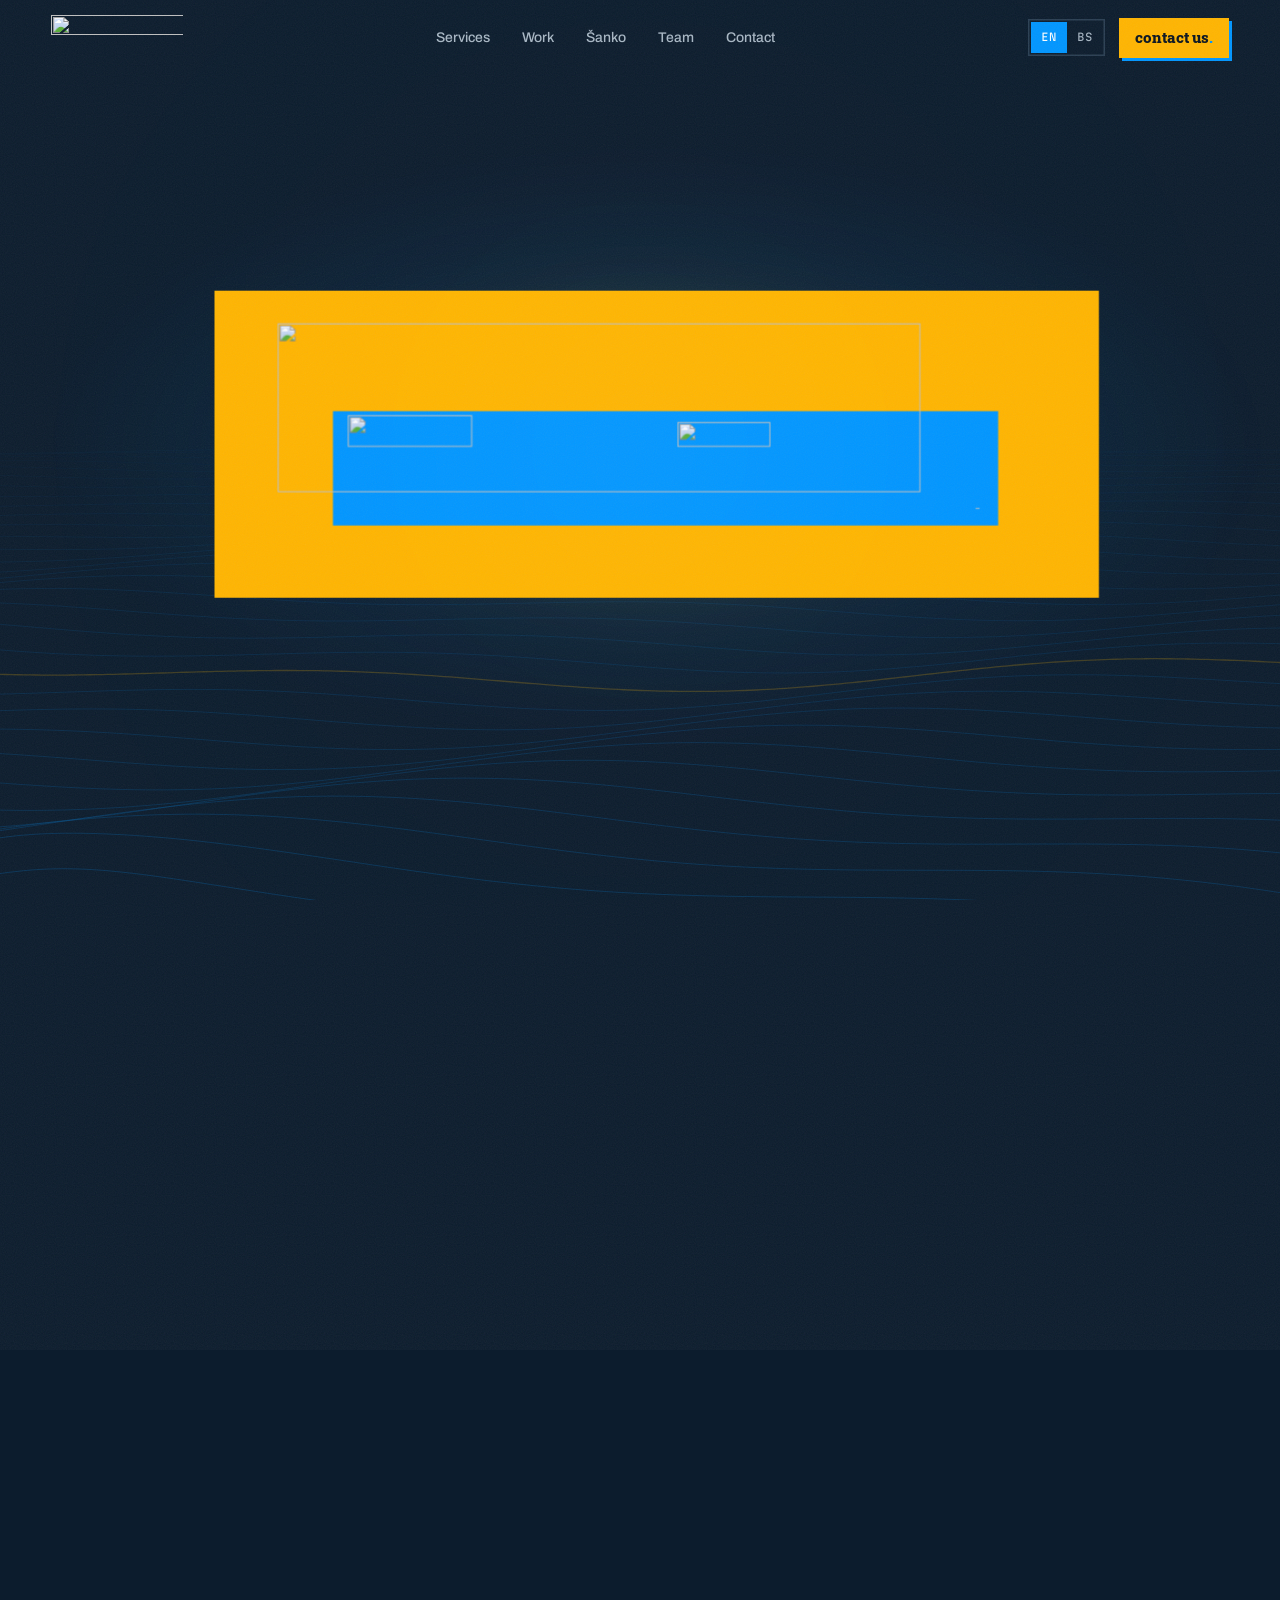
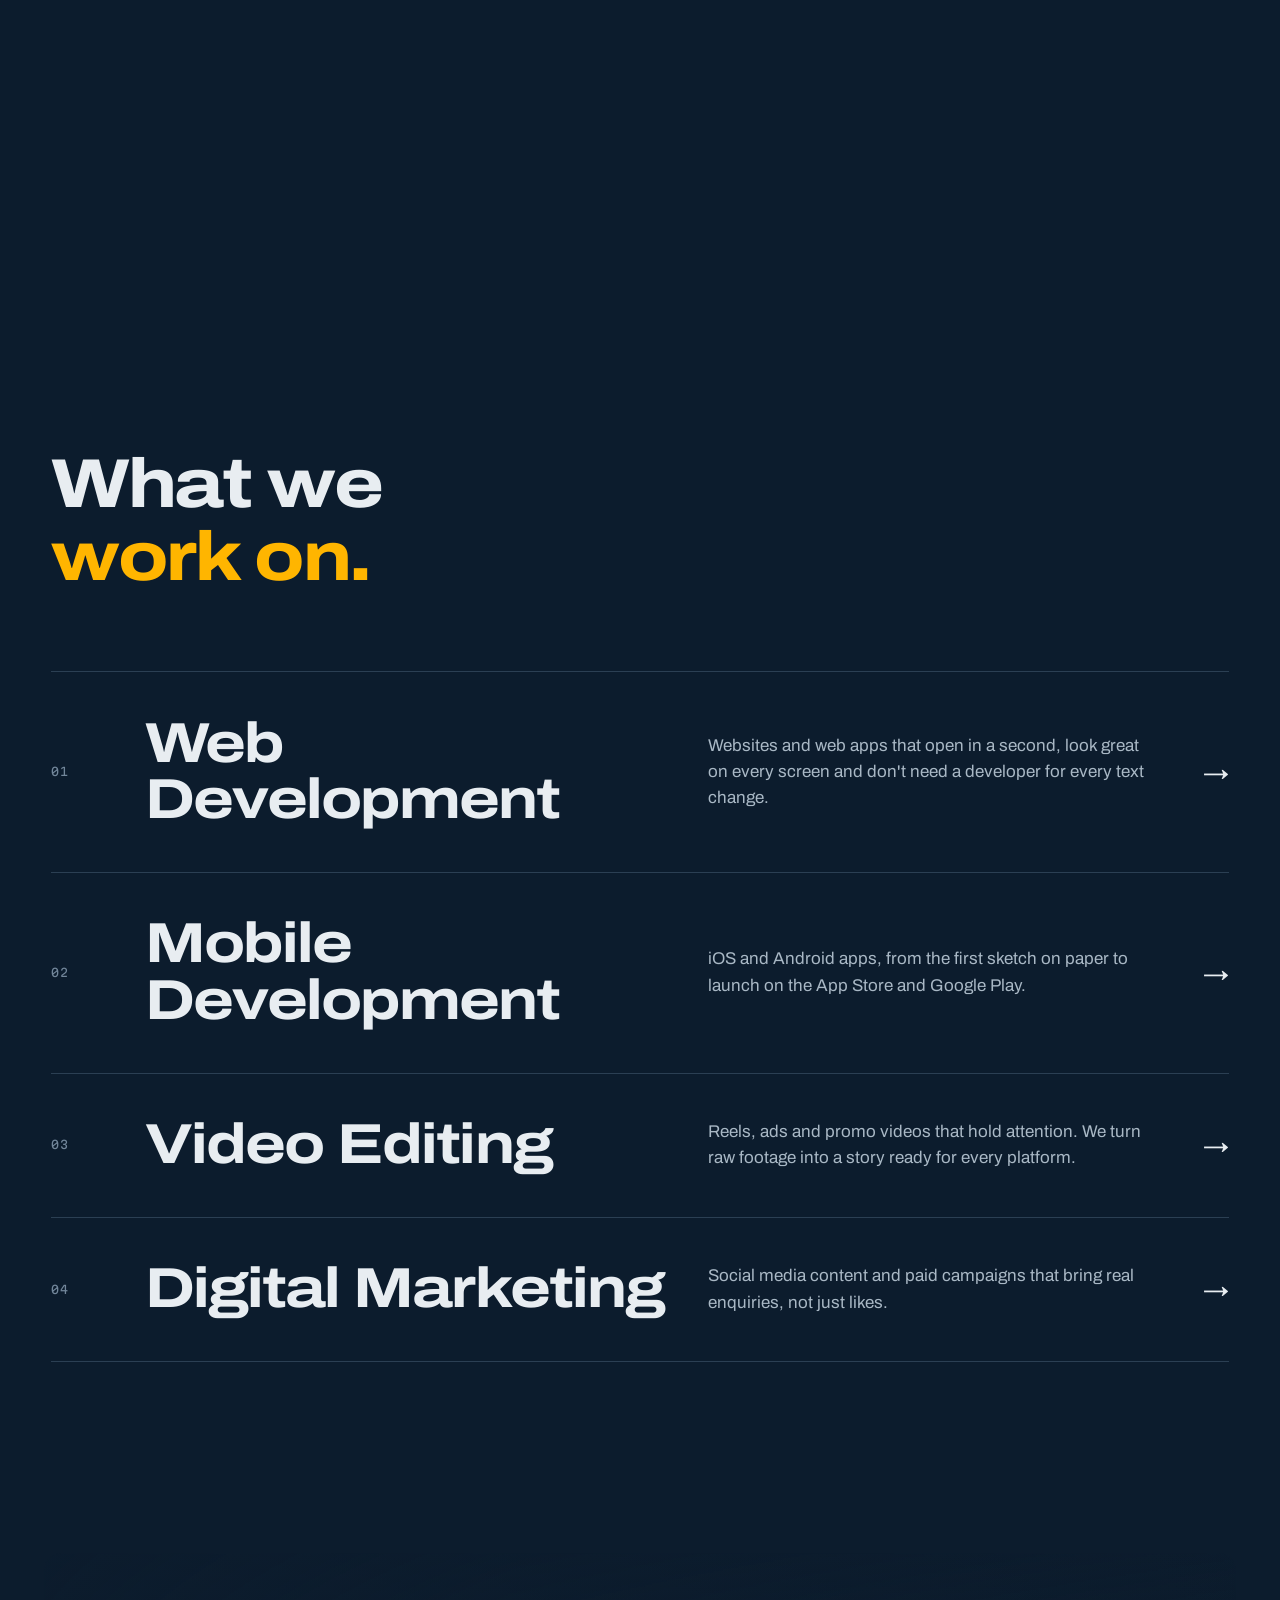
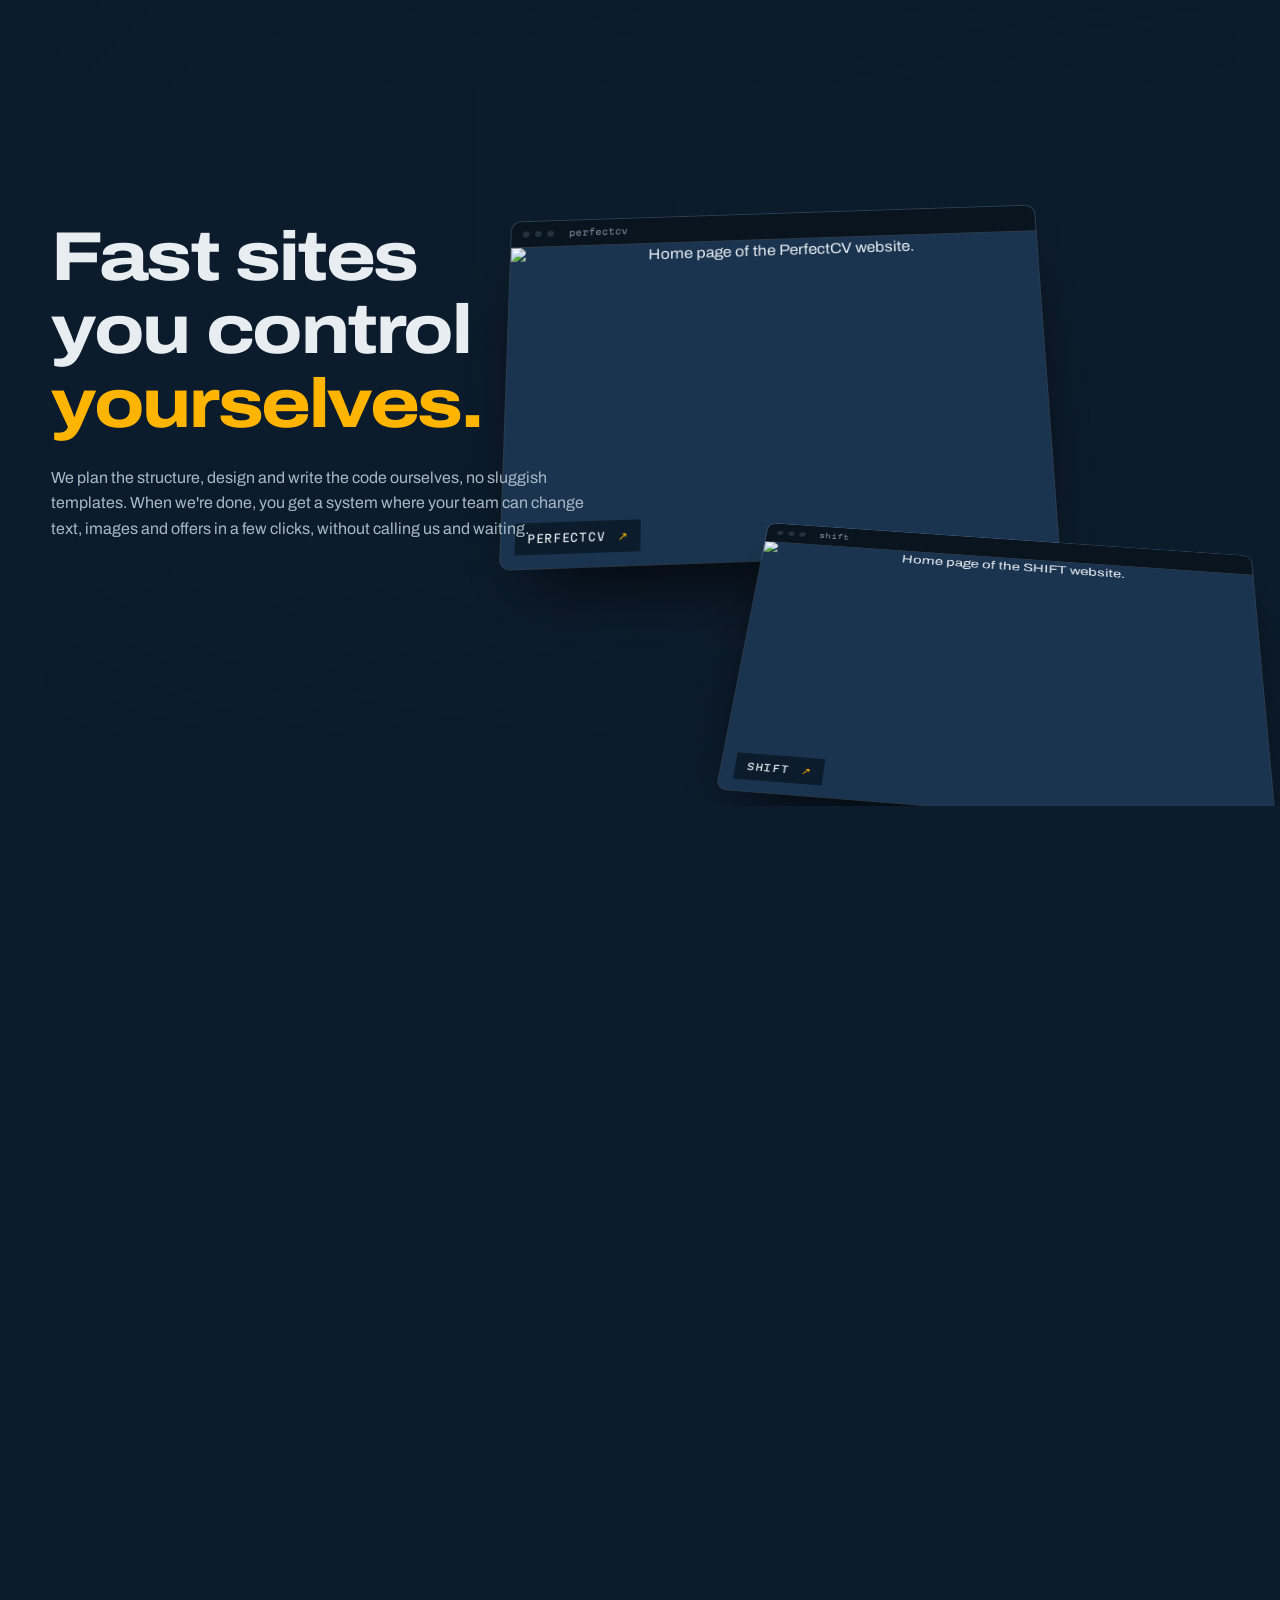
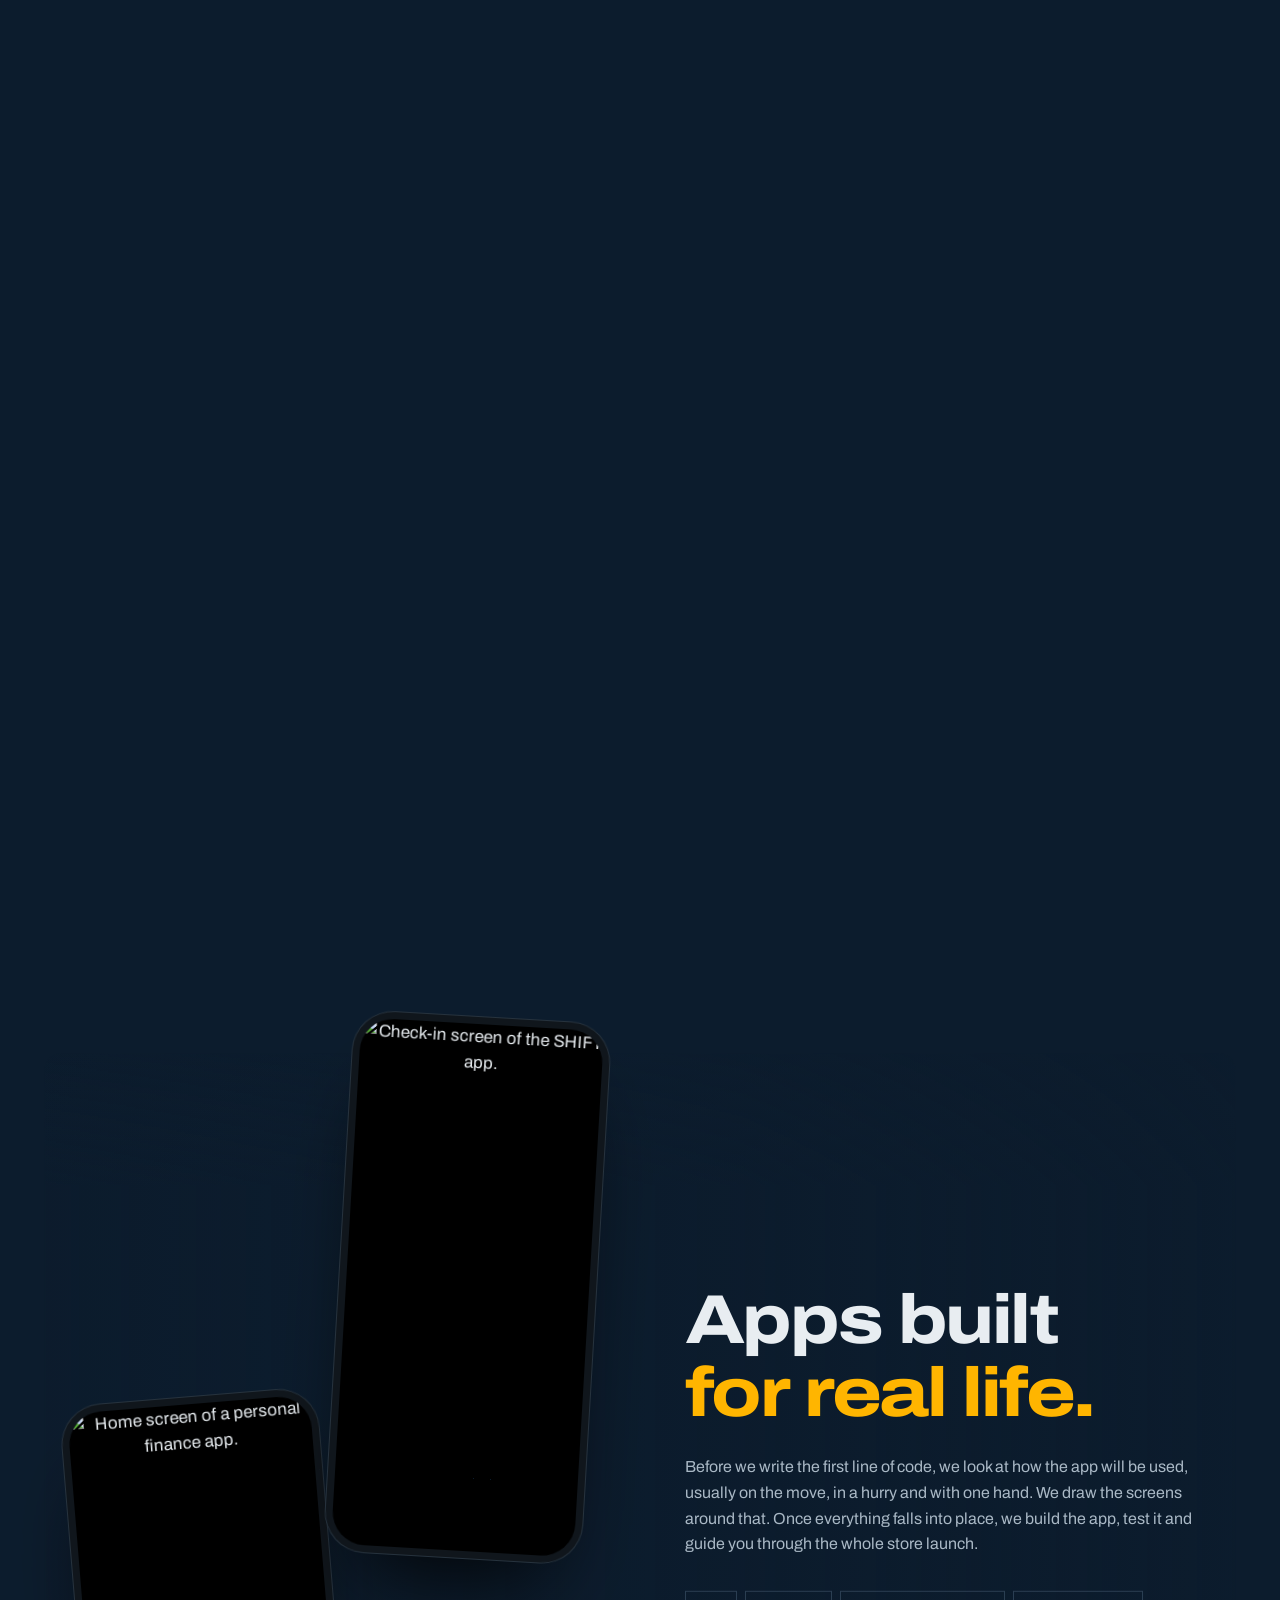
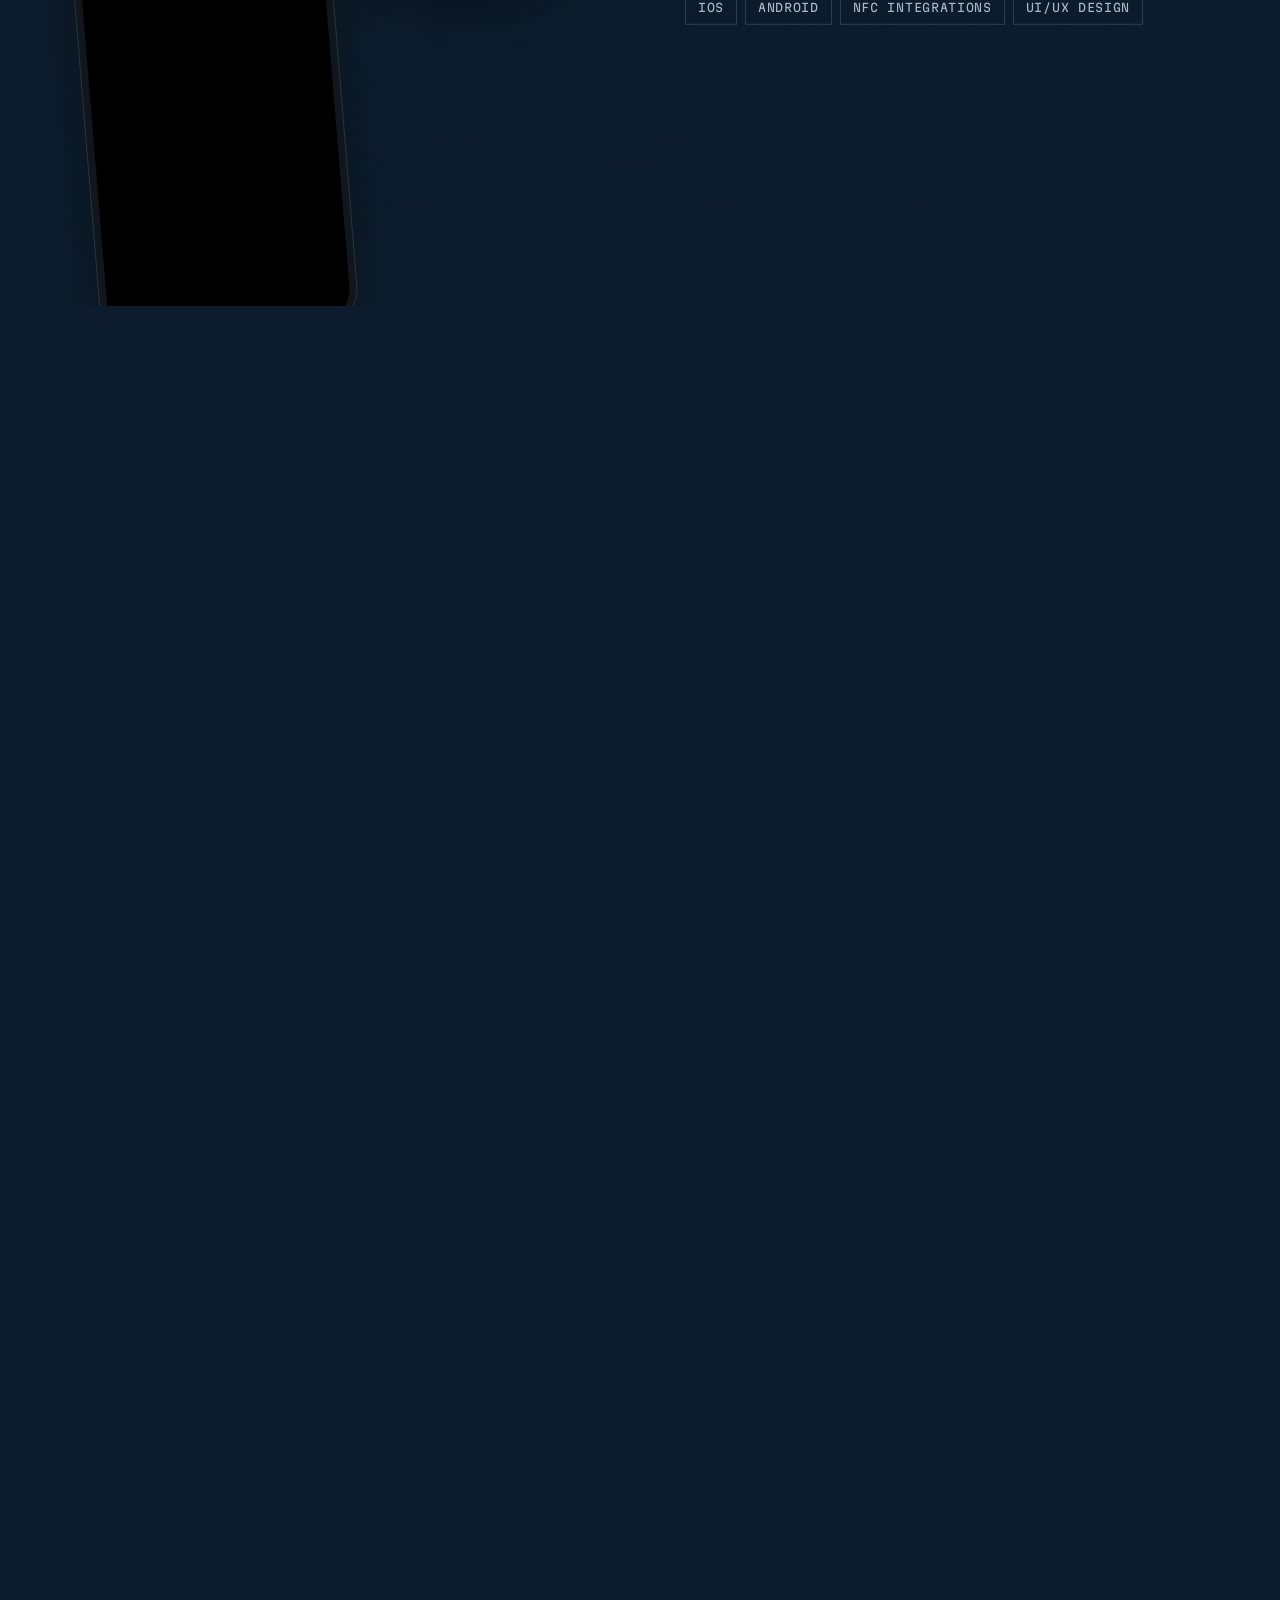
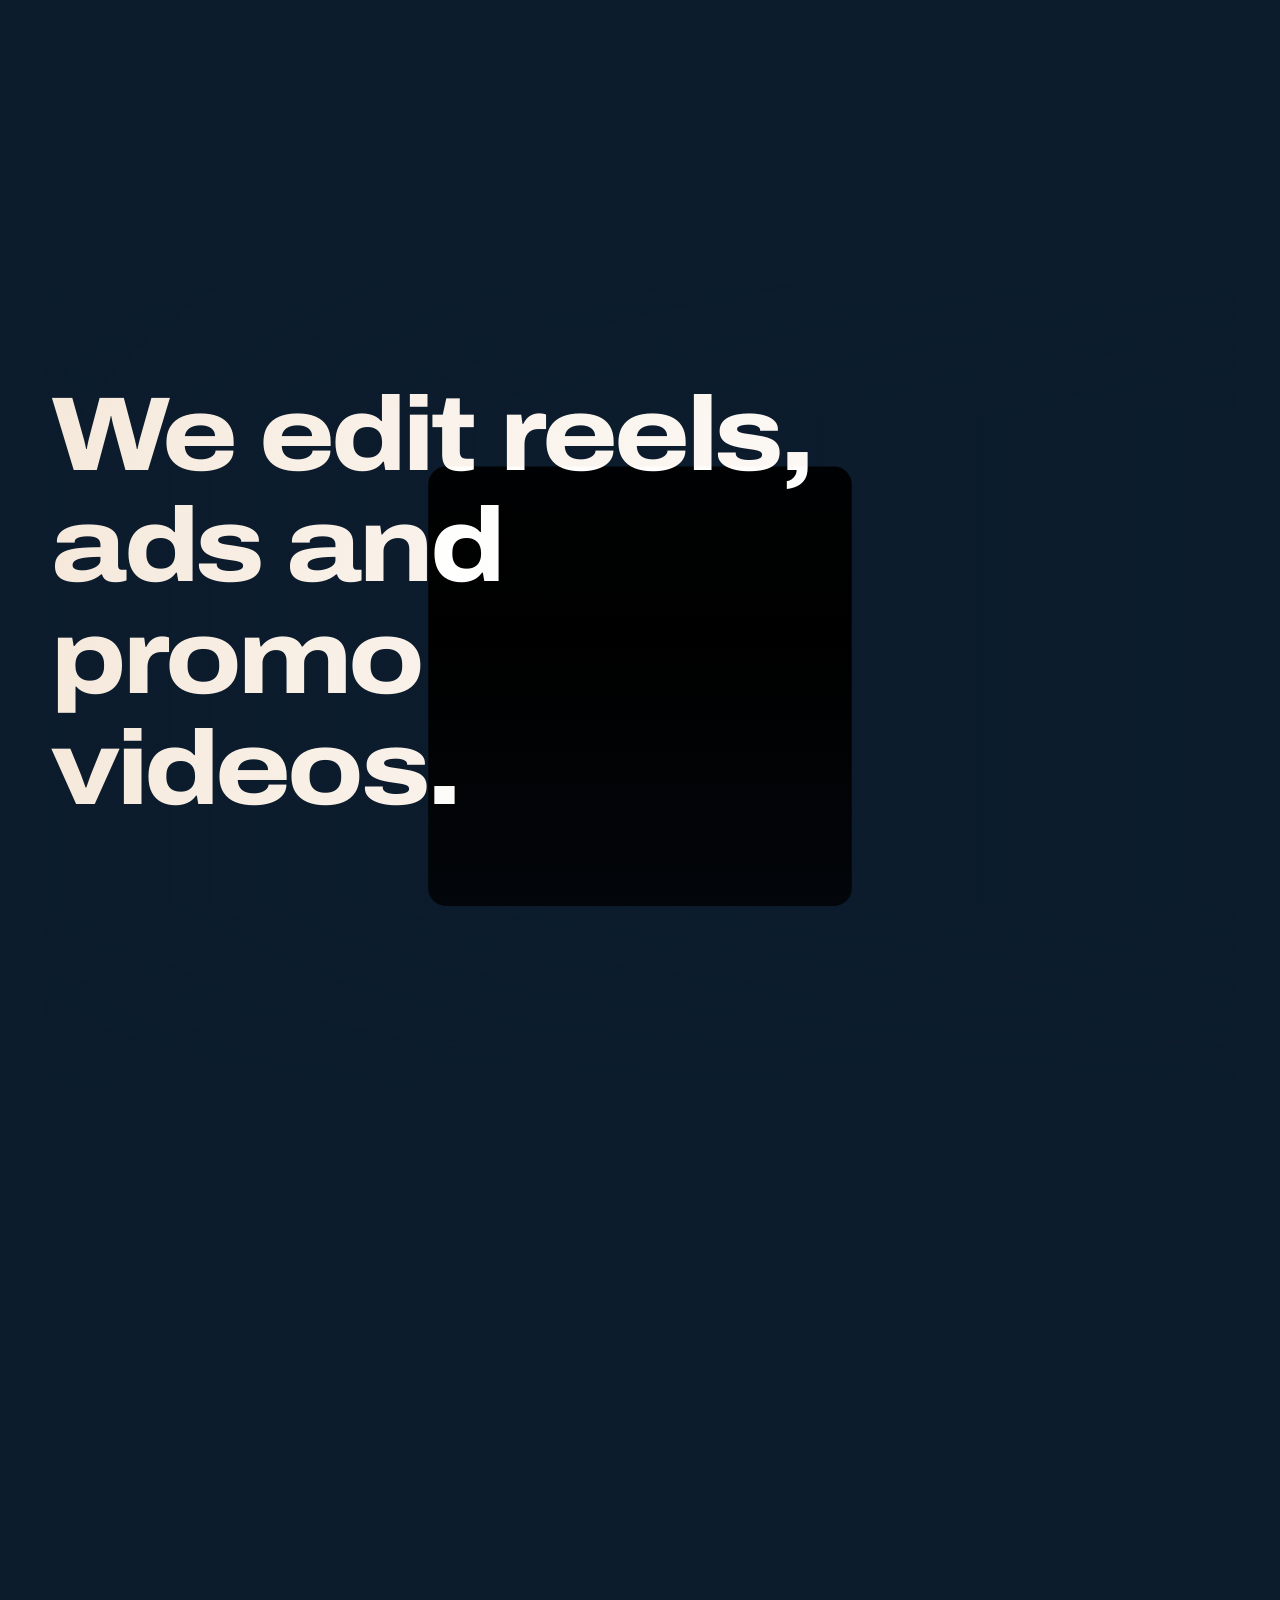
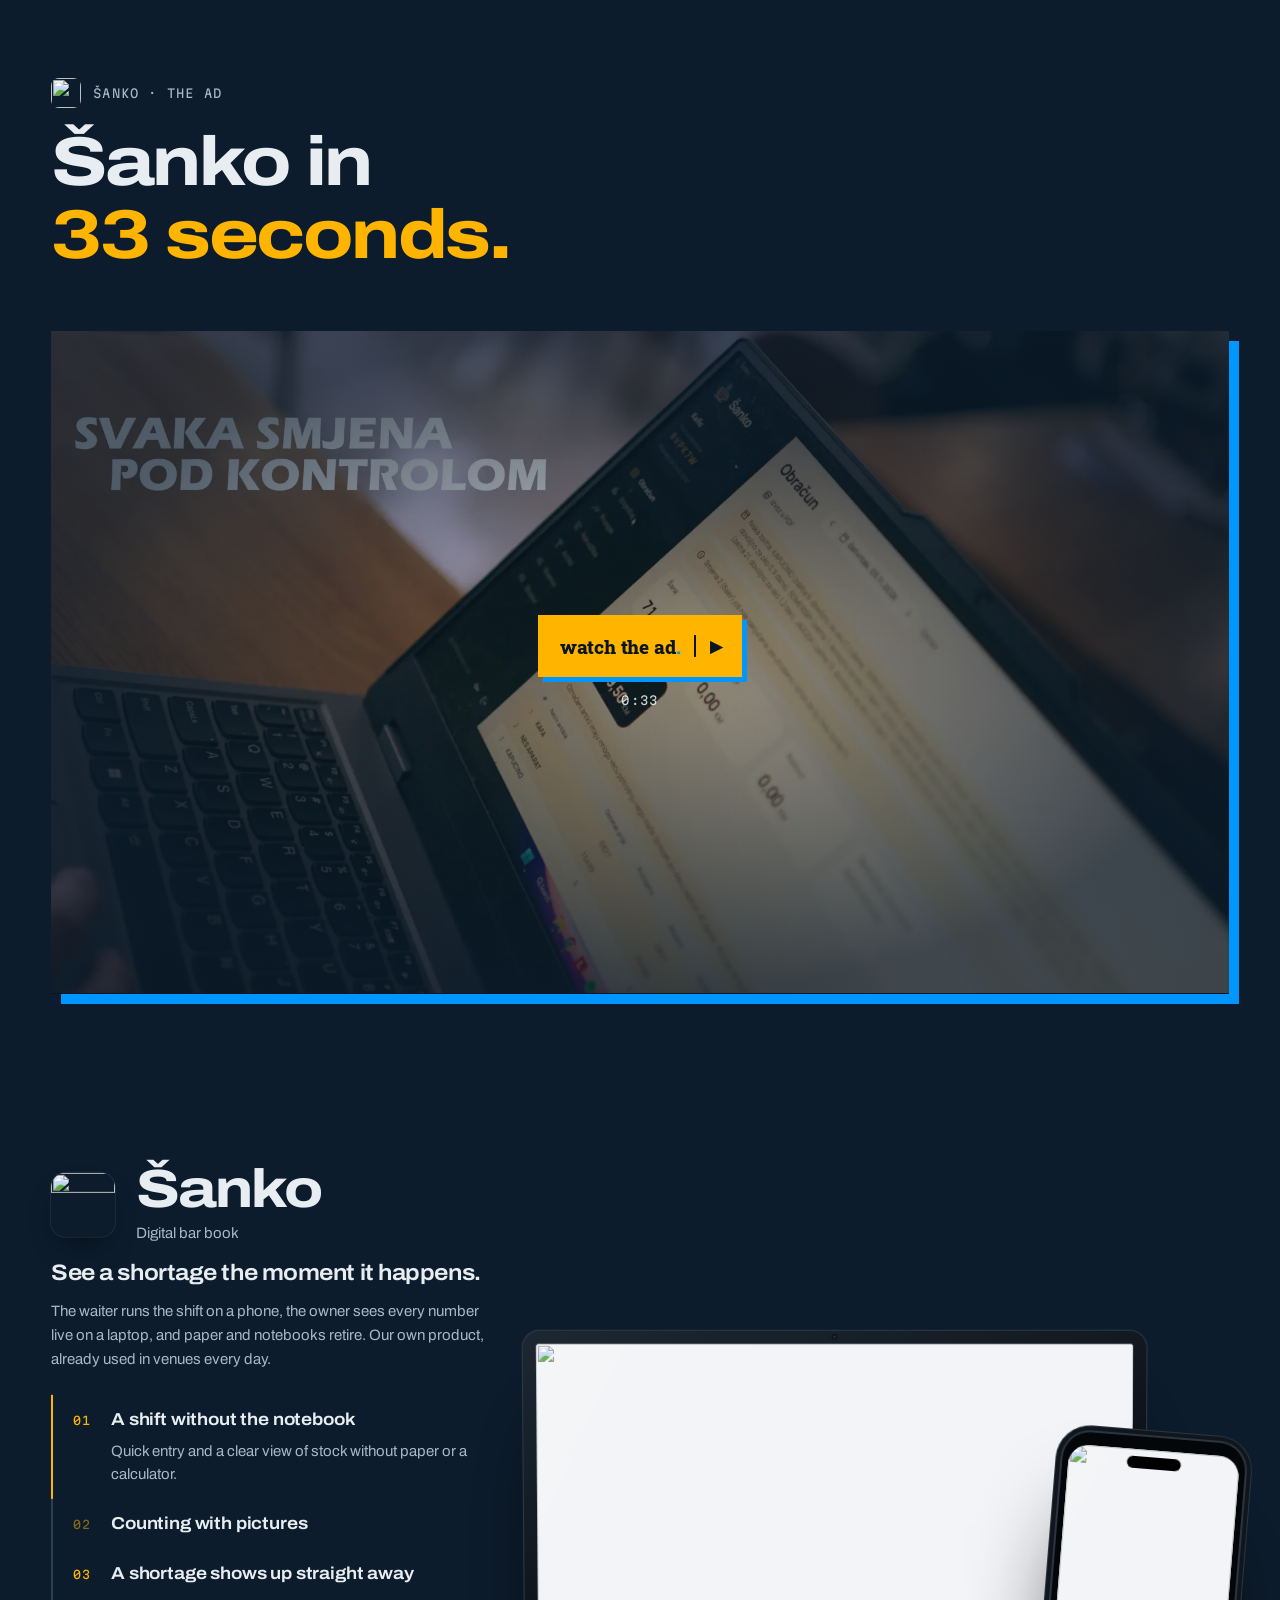
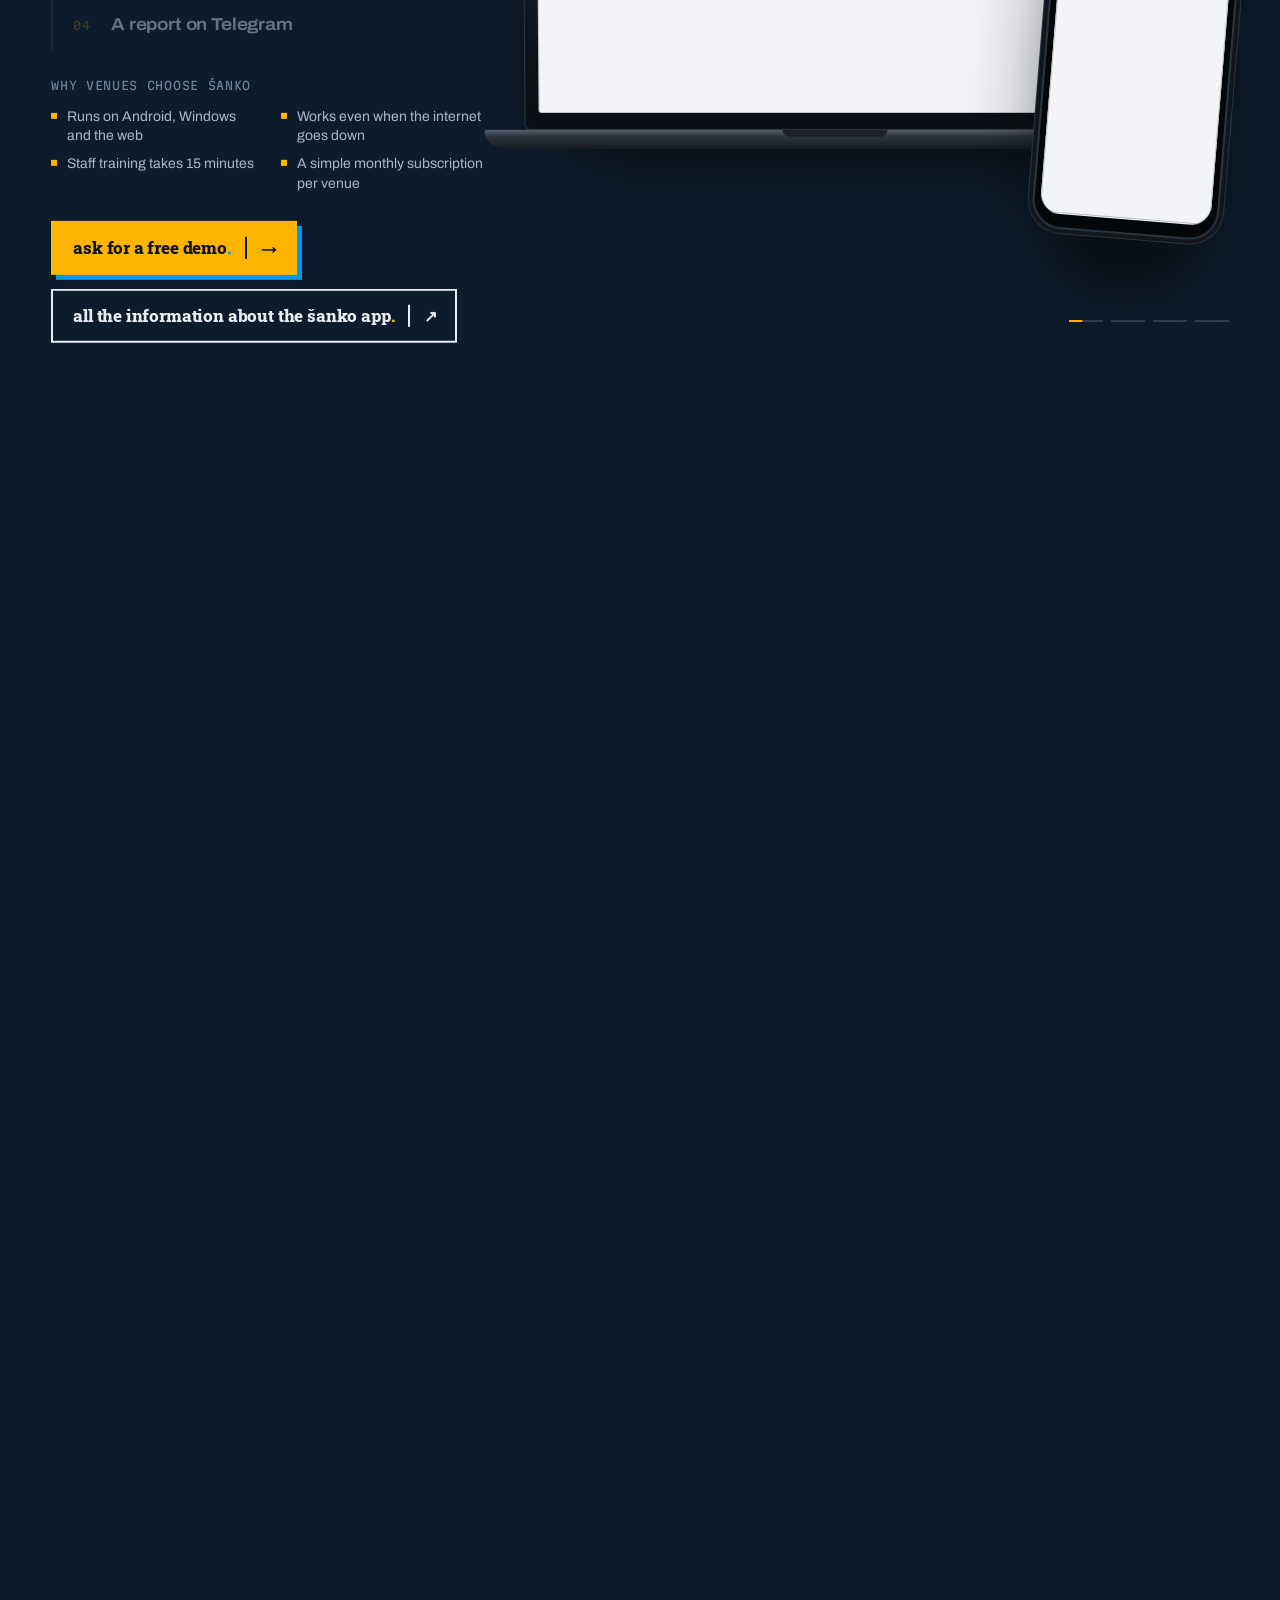
==== commit d5607604: "Let the Šanko ad seek locally, link to the details while it plays - tools/serve.py: local server tha" ====
--- a/index.html
+++ b/index.html
@@ -11,7 +11,7 @@
   <link rel="preconnect" href="https://fonts.googleapis.com">
   <link rel="preconnect" href="https://fonts.gstatic.com" crossorigin>
   <link href="https://fonts.googleapis.com/css2?family=Archivo:wdth,wght@62..125,300..900&family=Martian+Mono:wght@400;500&family=Roboto+Slab:wght@700..900&display=swap" rel="stylesheet">
-  <link rel="stylesheet" href="styles.css?v=21">
+  <link rel="stylesheet" href="styles.css?v=24">
 </head>
 <body>
   <!--
@@ -247,6 +247,7 @@
             <button class="btn ad-start" type="button"><span data-i18n="ad.play">Watch the ad</span><i aria-hidden="true">▶</i></button>
             <p class="ad-len mono">0:33</p>
           </div>
+          <a class="ad-more" href="sanko/"><img src="assets/sanko/icon.webp" alt="" width="192" height="192"><span data-i18n="ad.more"></span><i aria-hidden="true">↗</i></a>
           <button class="ad-unmute" type="button"><svg class="i-on" viewBox="0 0 24 24" aria-hidden="true"><path d="M3 9v6h4l5 5V4L7 9zm13.5 3A4.5 4.5 0 0 0 14 8v8a4.5 4.5 0 0 0 2.5-4zM14 3.2v2.1a7 7 0 0 1 0 13.4v2.1a9 9 0 0 0 0-17.6z"/></svg><span data-i18n="ad.sound">Turn the sound on</span></button>
           <div class="ad-ctrl">
             <button class="ad-toggle" type="button"><svg class="i-play" viewBox="0 0 24 24" aria-hidden="true"><path d="M7 4.5v15l13-7.5z"/></svg><svg class="i-pause" viewBox="0 0 24 24" aria-hidden="true"><path d="M6 4h4.5v16H6zM13.5 4H18v16h-4.5z"/></svg></button>
@@ -260,7 +261,7 @@
             <p class="ad-end-title" data-i18n="ad.end.title">That's Šanko.</p>
             <p class="ad-end-text" data-i18n="ad.end.text"></p>
             <div class="actions">
-              <a class="btn" href="sanko/"><span data-i18n="ad.more">Everything about Šanko</span><i aria-hidden="true">↗</i></a>
+              <a class="btn" href="sanko/"><span data-i18n="ad.more">All the information about the Šanko app</span><i aria-hidden="true">↗</i></a>
               <button class="btn ghost ad-replay" type="button"><span data-i18n="ad.replay">Watch again</span><i aria-hidden="true">↻</i></button>
             </div>
           </div>
@@ -303,7 +304,7 @@
 
           <div class="product-foot actions">
             <a class="btn" href="#contact" data-pick="Šanko"><span data-i18n="prod.demo">Ask for a free demo</span><i aria-hidden="true">→</i></a>
-            <a class="btn ghost" href="sanko/"><span data-i18n="prod.more">Everything about Šanko</span><i aria-hidden="true">↗</i></a>
+            <a class="btn ghost" href="sanko/"><span data-i18n="prod.more">All the information about the Šanko app</span><i aria-hidden="true">↗</i></a>
           </div>
         </div>
 
@@ -467,7 +468,7 @@
     <i class="jump-l d"><img src="assets/logo/logo.webp" alt=""></i>
   </div>
 
-  <script src="main.js?v=21"></script>
-  <script src="ad.js?v=1"></script>
+  <script src="main.js?v=22"></script>
+  <script src="ad.js?v=3"></script>
 </body>
 </html>
--- a/styles.css
+++ b/styles.css
@@ -1702,6 +1702,42 @@
   90% { transform: translate(1px, 1px); }
 }
 
+/* The way to the details, up the whole time the ad plays. */
+.ad-more {
+  position: absolute;
+  top: 16px;
+  left: 16px;
+  display: inline-flex;
+  align-items: center;
+  gap: 10px;
+  padding: 7px 14px 7px 7px;
+  background: rgba(8, 18, 30, 0.78);
+  -webkit-backdrop-filter: blur(6px);
+  backdrop-filter: blur(6px);
+  color: #fff;
+  font-family: "Roboto Slab", Georgia, serif;
+  font-size: 15px;
+  font-weight: 800;
+  text-transform: lowercase;
+  box-shadow: inset 0 0 0 1.5px rgba(255, 255, 255, 0.22);
+  opacity: 0;
+  visibility: hidden;
+  transform: translateY(-6px);
+  transition: opacity 0.35s, transform 0.35s var(--ease), visibility 0s 0.35s, background 0.25s, color 0.25s, box-shadow 0.25s;
+}
+.ad-more img { width: 28px; height: 28px; border-radius: 7px; }
+.ad-more i { font-family: "Archivo", sans-serif; font-style: normal; color: var(--yellow); transition: color 0.25s; }
+.ad-more:hover,
+.ad-more:focus-visible { background: var(--yellow); color: #0b1520; box-shadow: 3px 3px 0 var(--blue); }
+.ad-more:hover i,
+.ad-more:focus-visible i { color: #0b1520; }
+.ad.started:not(.ended) .ad-more {
+  opacity: 1;
+  visibility: visible;
+  transform: none;
+  transition: opacity 0.35s, transform 0.35s var(--ease), background 0.25s, color 0.25s, box-shadow 0.25s;
+}
+
 .ad-ctrl {
   position: absolute;
   left: 0;
@@ -1804,6 +1840,7 @@
 .ad-skip i { font-style: normal; color: var(--yellow); }
 .ad-skip:hover { color: var(--text); gap: 14px; }
 .ad.started .ad-skip { display: inline-flex; }
+.ad-more-out { display: none; }
 
 /* On the home page the ad opens the Šanko part. */
 .ad-sec { padding: 18vh var(--gutter) 8vh; }
@@ -1816,6 +1853,25 @@
   .ad-start { height: 50px; font-size: 16px; }
   .ad-len { display: none; }
   .ad-unmute { top: 10px; right: 10px; padding: 8px 12px 8px 10px; font-size: 14px; }
+  .ad-frame .ad-more { display: none; }
+  .ad-more-out {
+    display: flex;
+    align-items: center;
+    gap: 12px;
+    margin-top: 18px;
+    padding: 10px 14px 10px 10px;
+    background: var(--yellow);
+    color: #0b1520;
+    font-family: "Roboto Slab", Georgia, serif;
+    font-size: 15px;
+    font-weight: 800;
+    line-height: 1.3;
+    text-transform: lowercase;
+    box-shadow: 4px 4px 0 var(--blue);
+  }
+  .ad-more-out img { flex: none; width: 30px; height: 30px; border-radius: 7px; }
+  .ad-more-out i { margin-left: auto; padding-left: 12px; border-left: 2px solid currentColor; font-family: "Archivo", sans-serif; font-style: normal; }
+  .ad.started .ad-skip { display: none; }
   .ad-unmute svg { width: 18px; height: 18px; }
   .ad-ctrl { gap: 4px; padding: 24px 6px 4px; }
   .ad-ctrl button { width: 32px; height: 32px; }
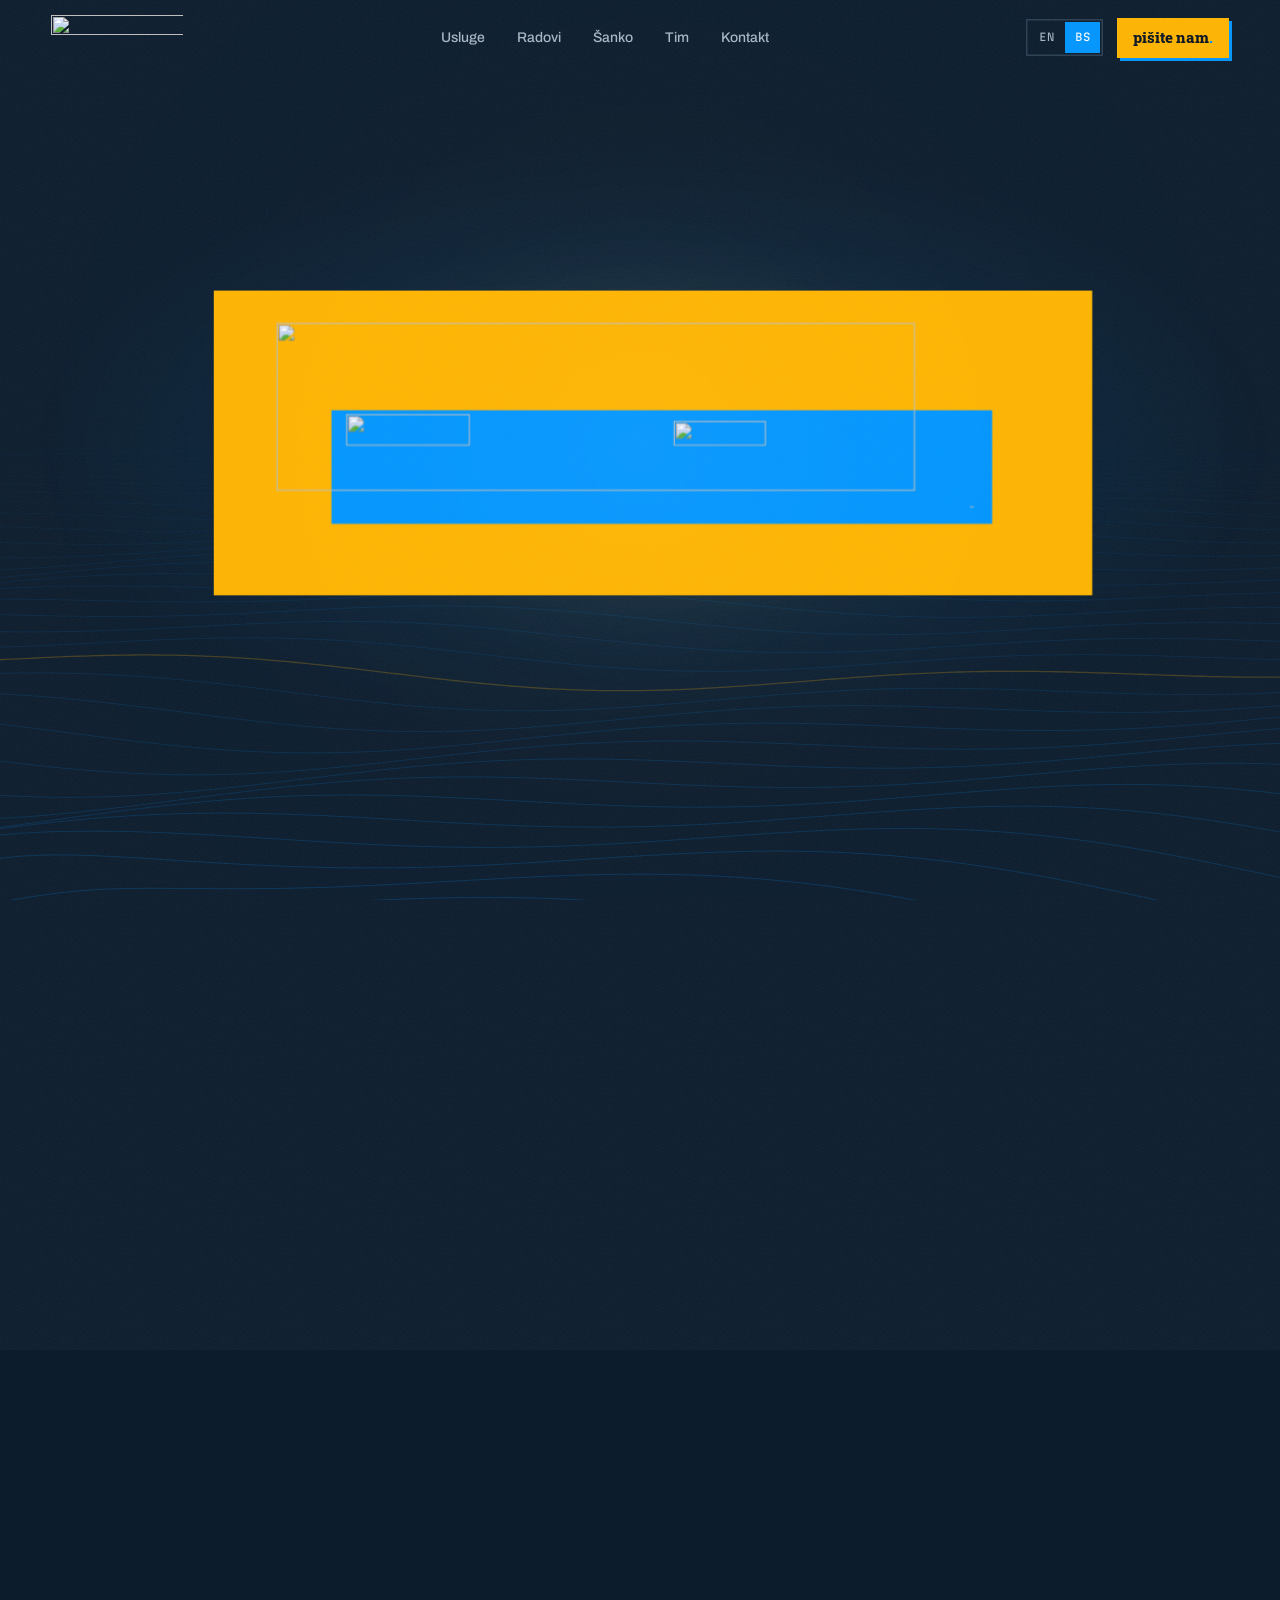
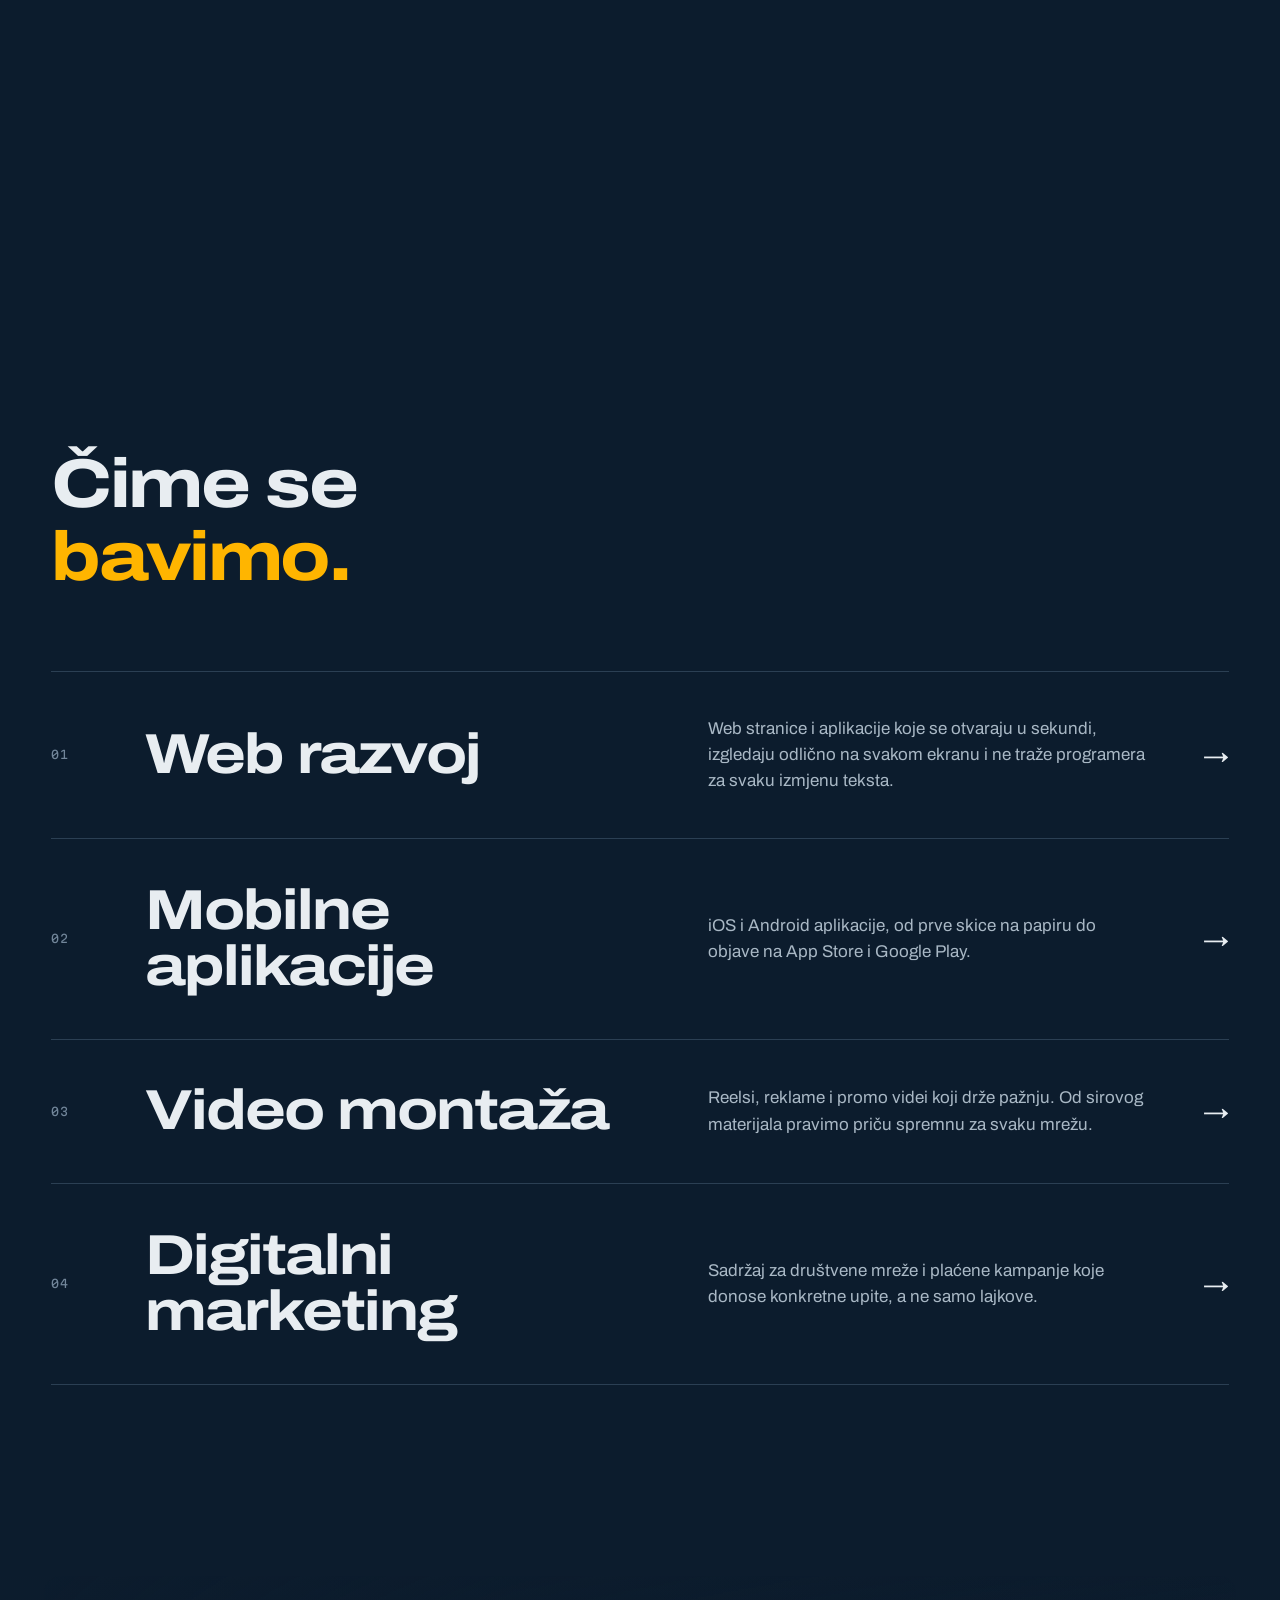
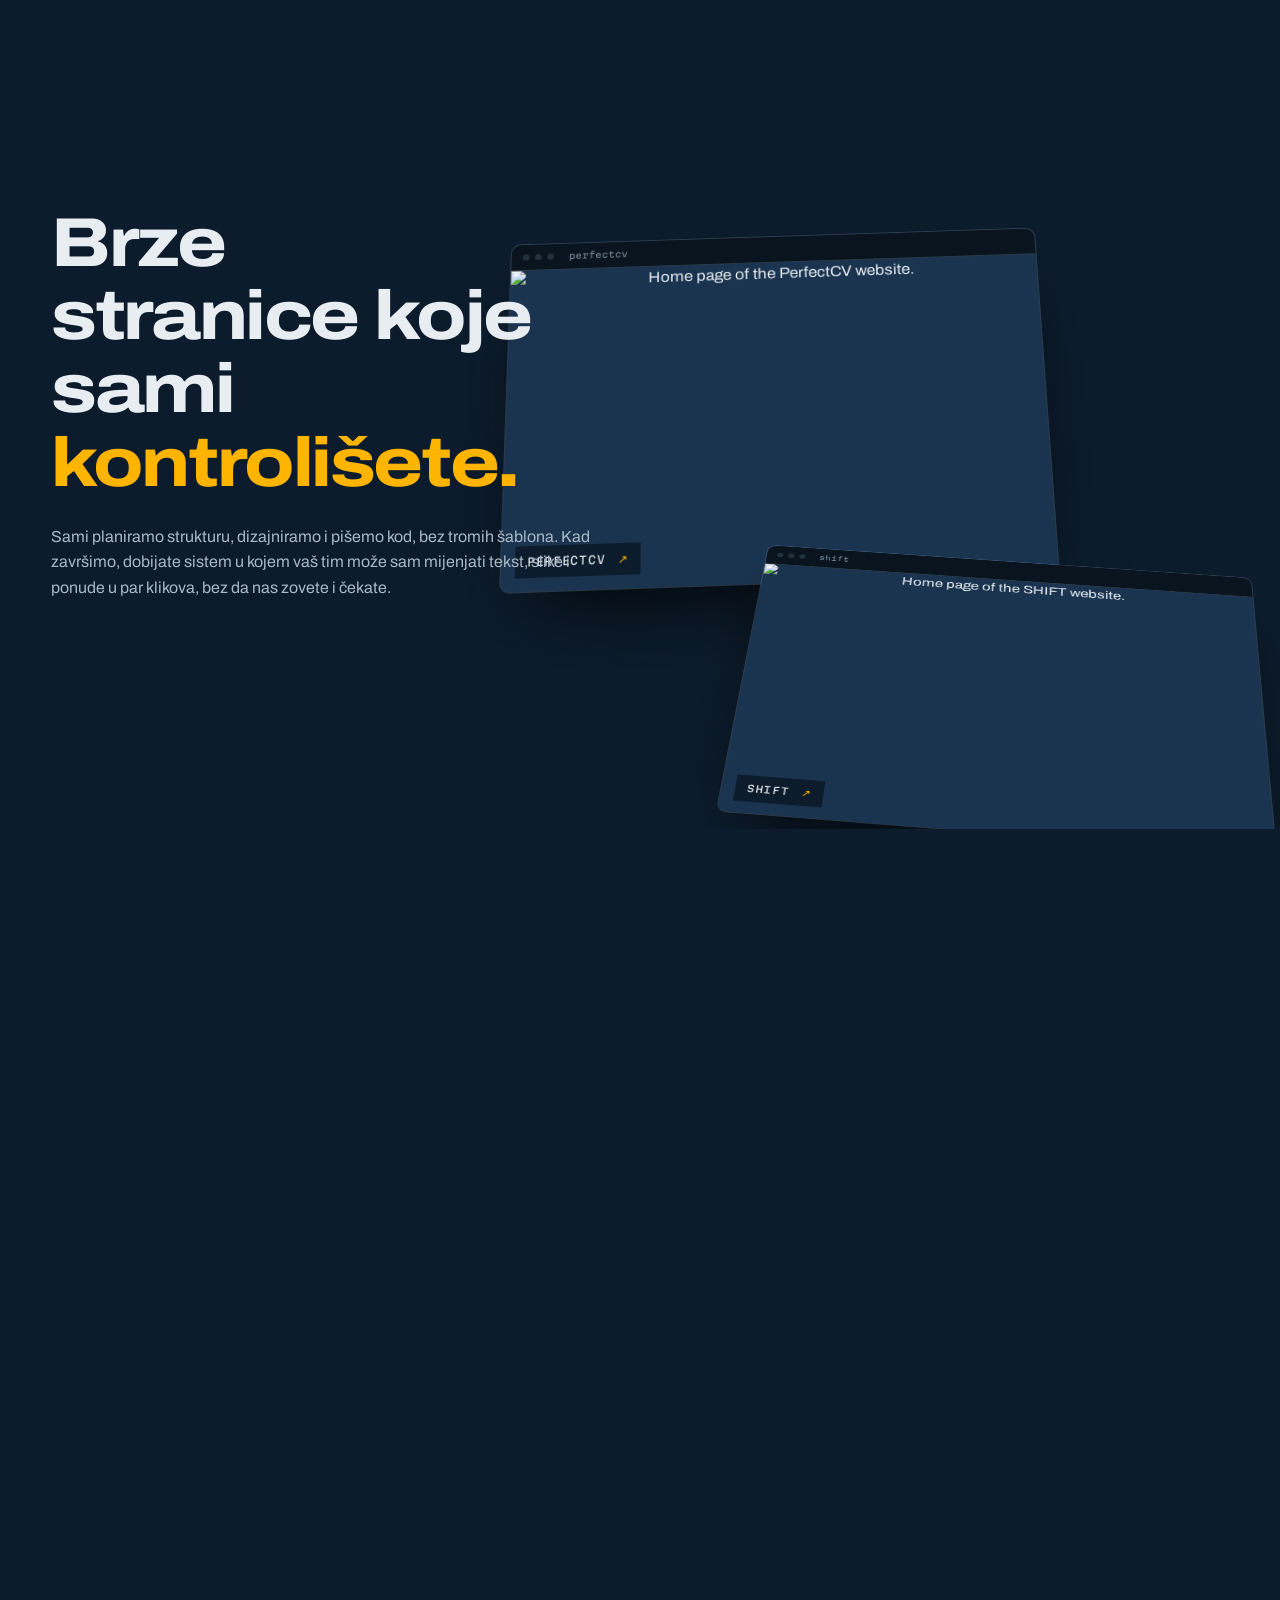
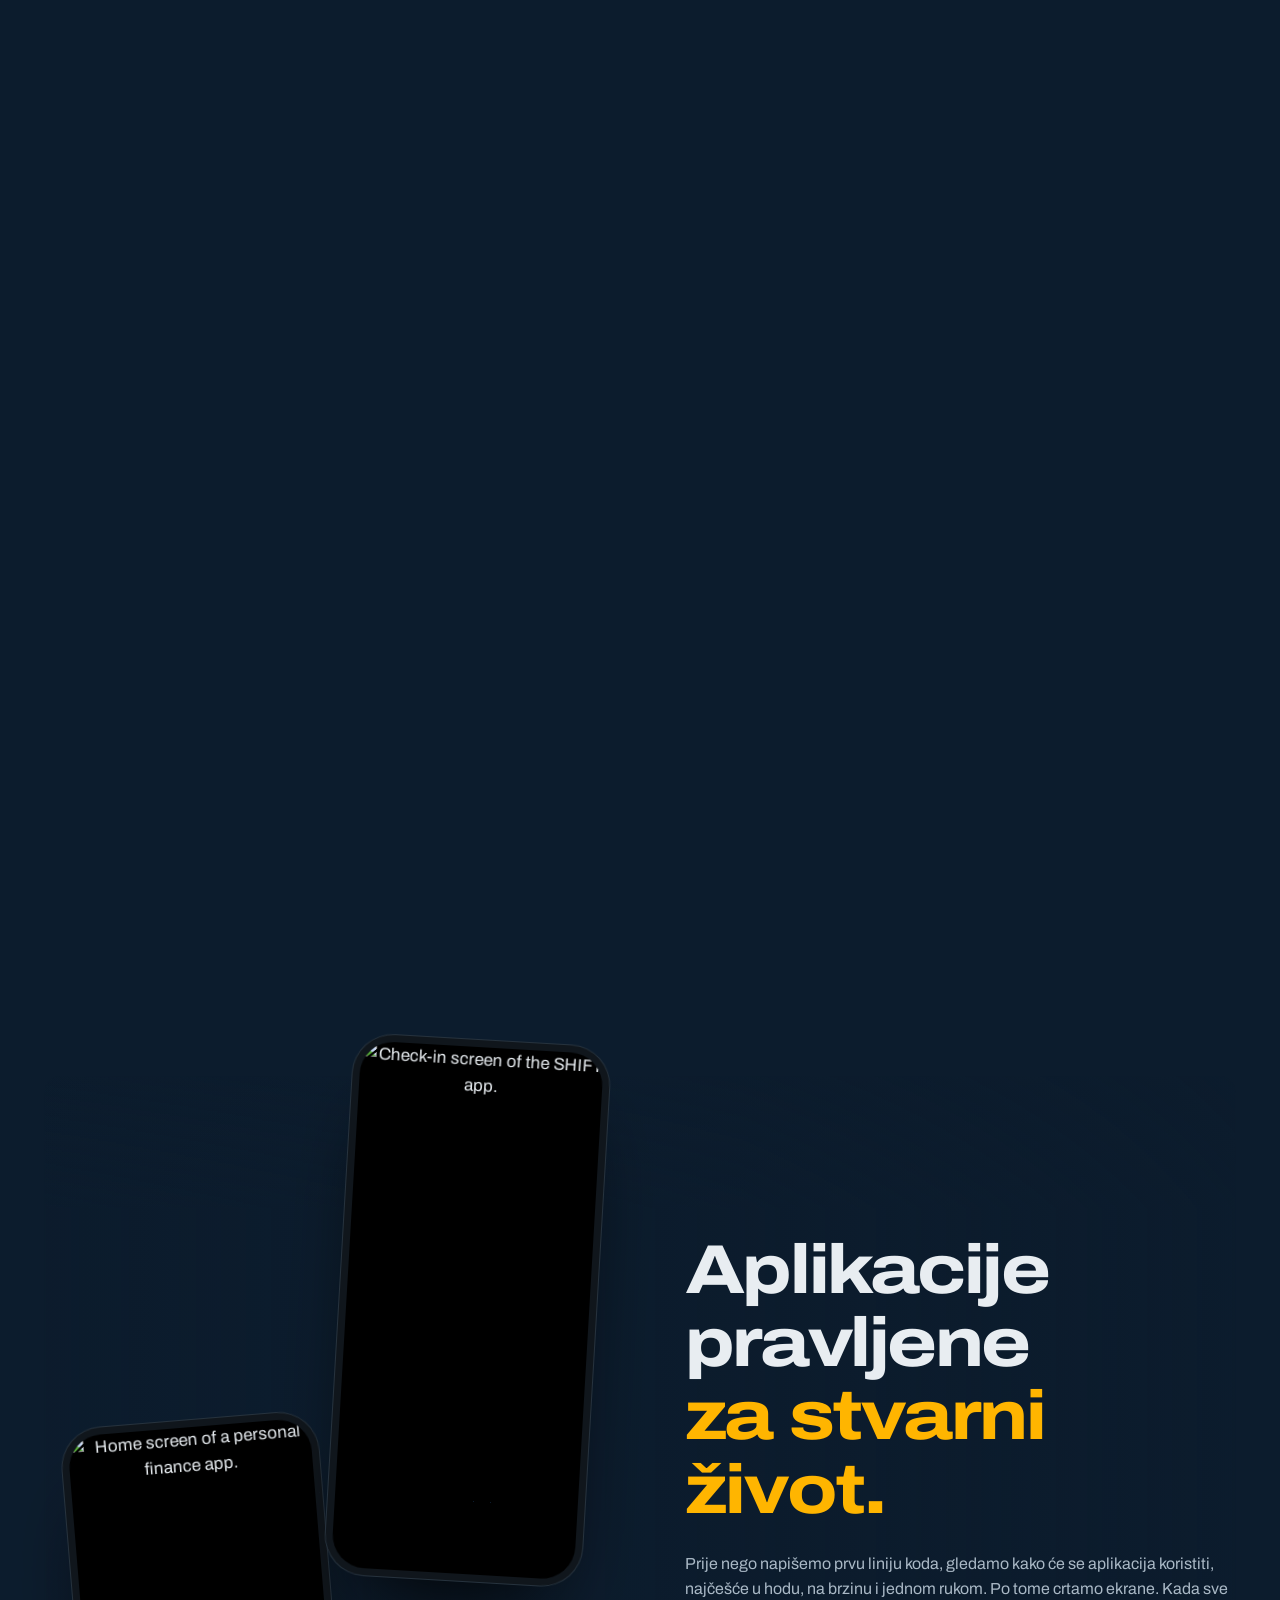
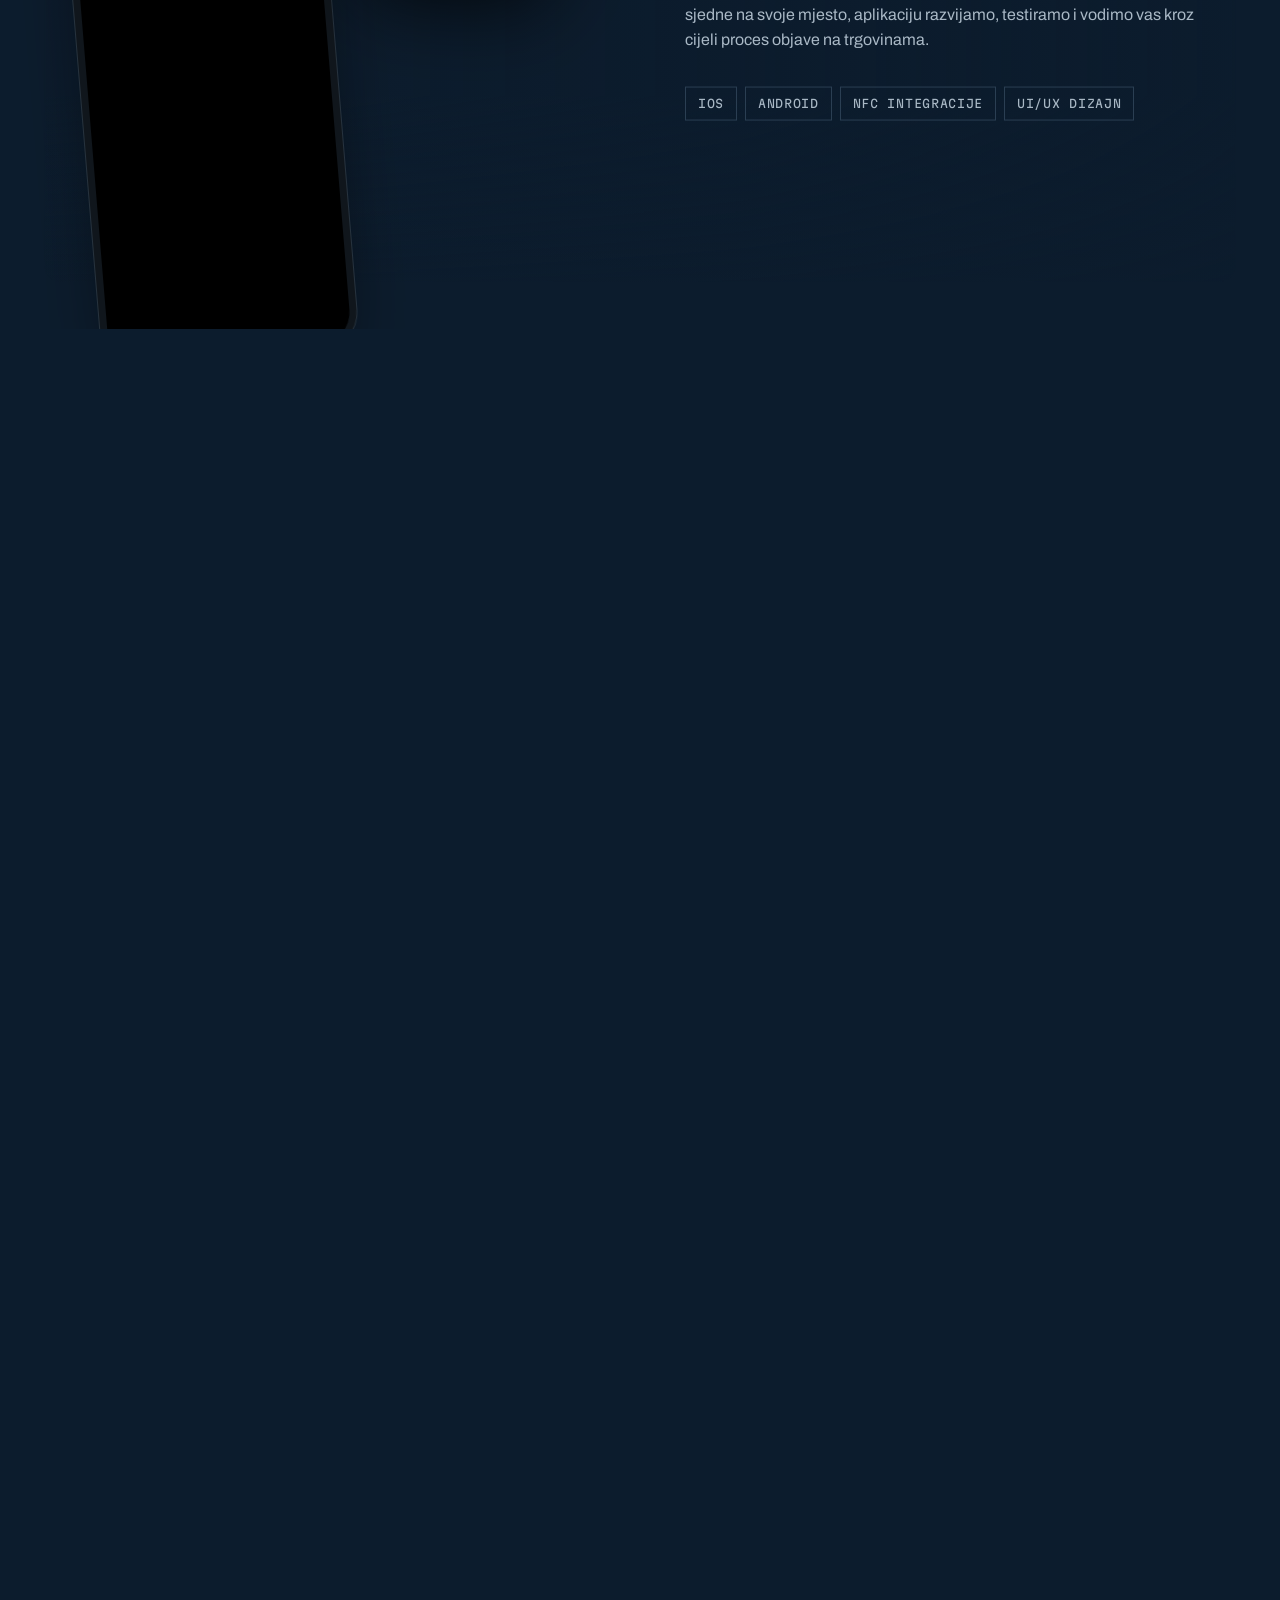
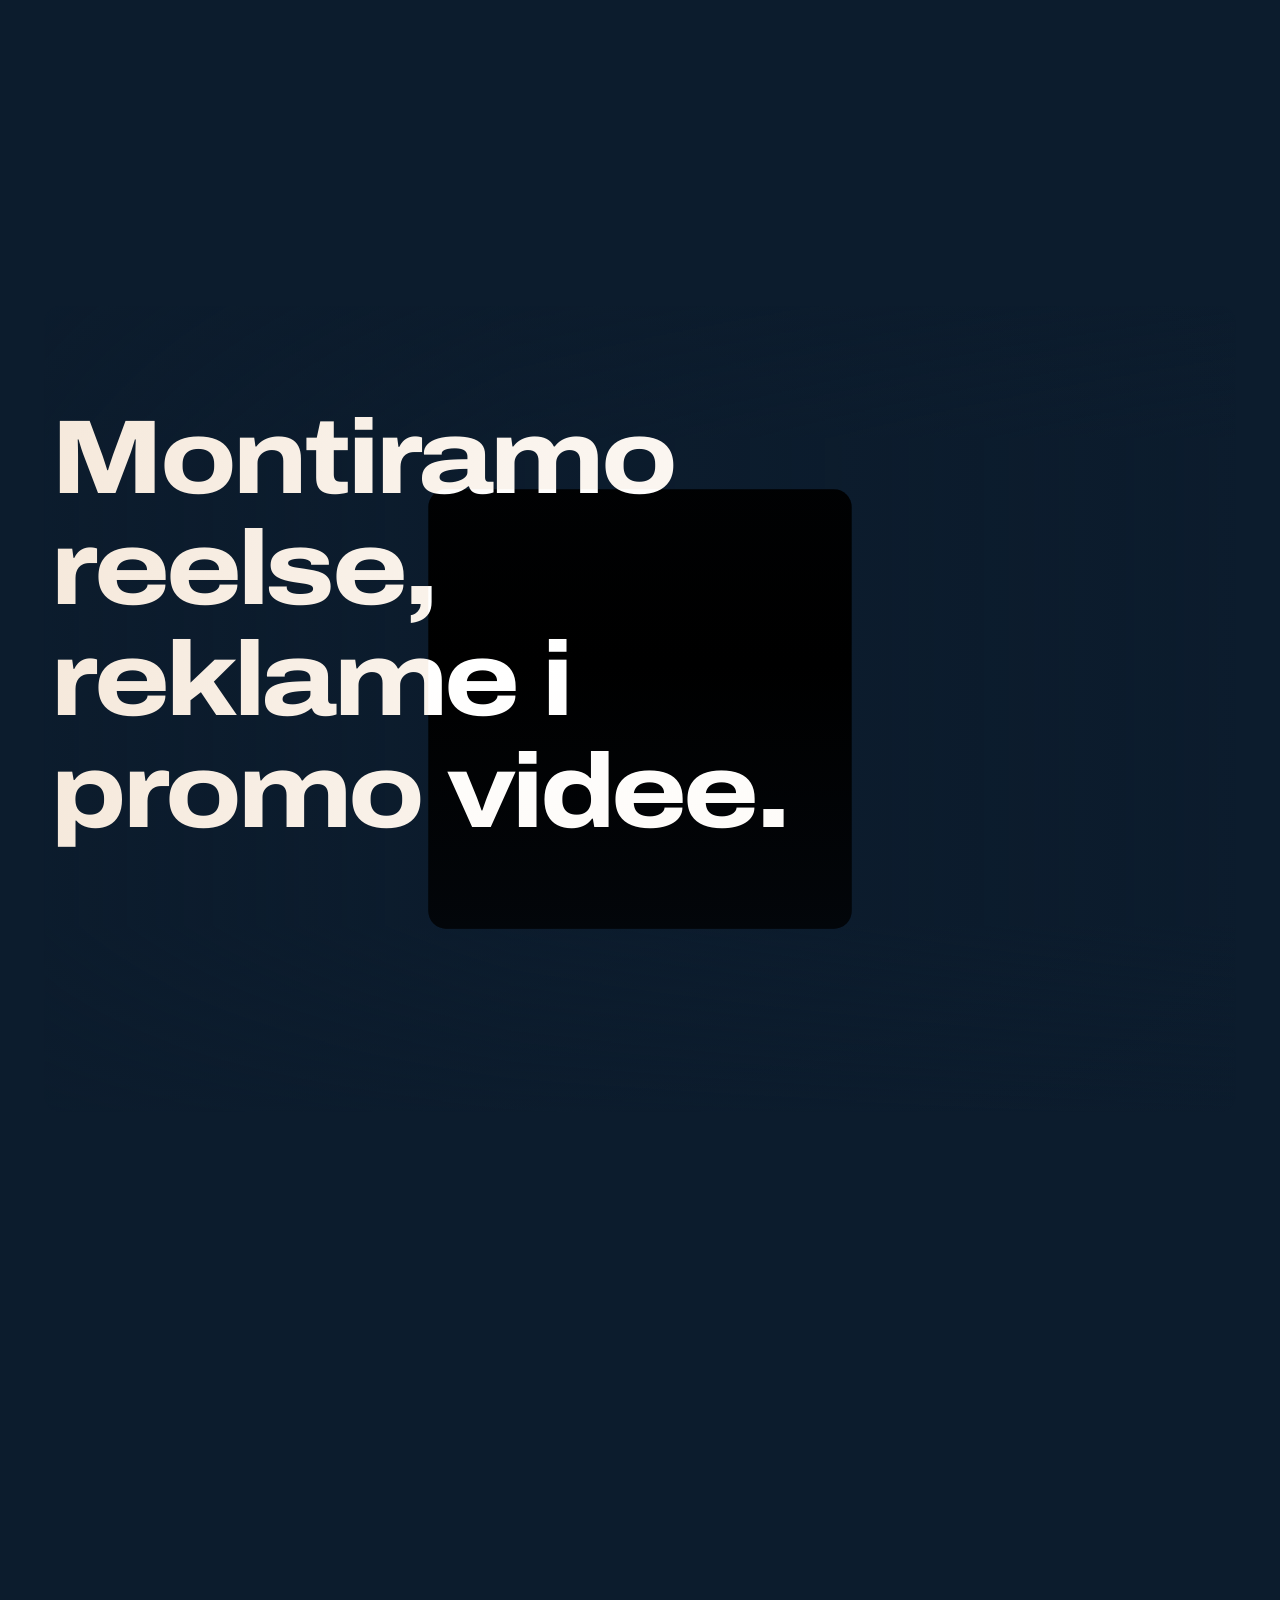
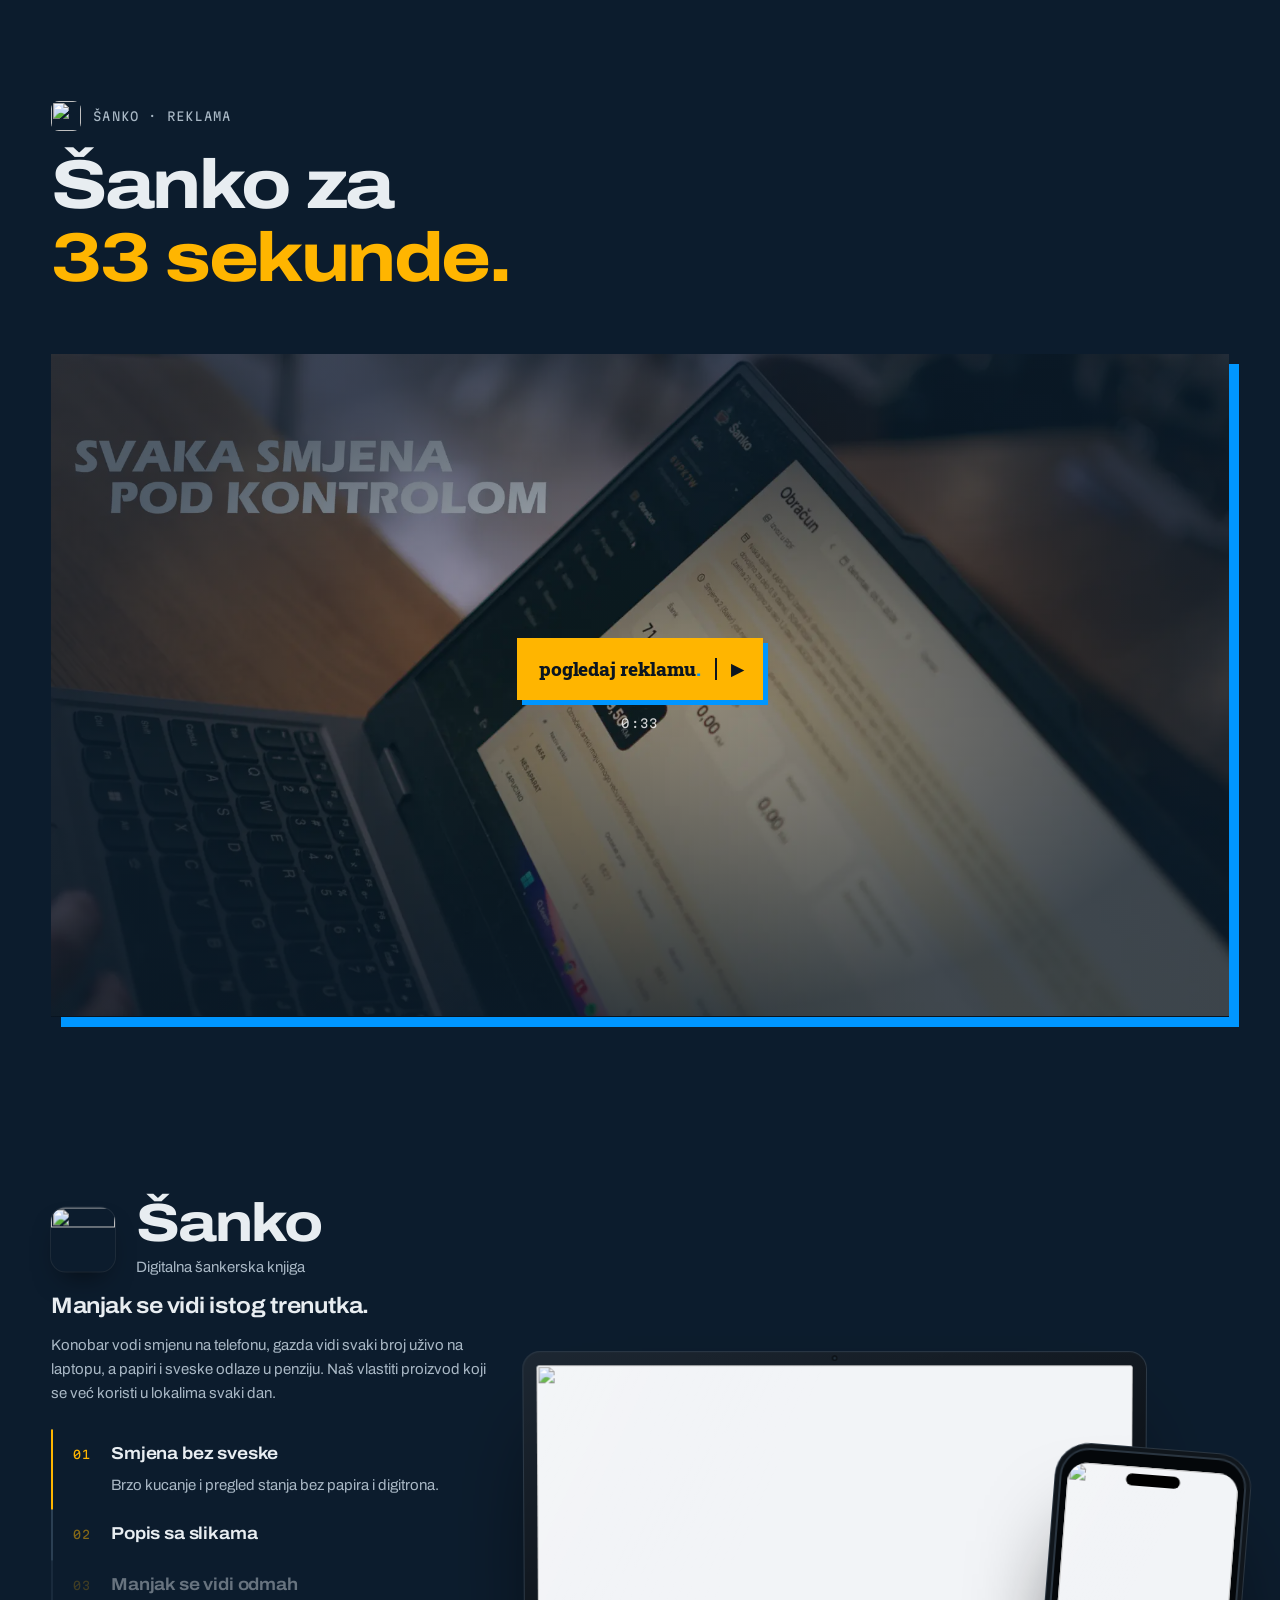
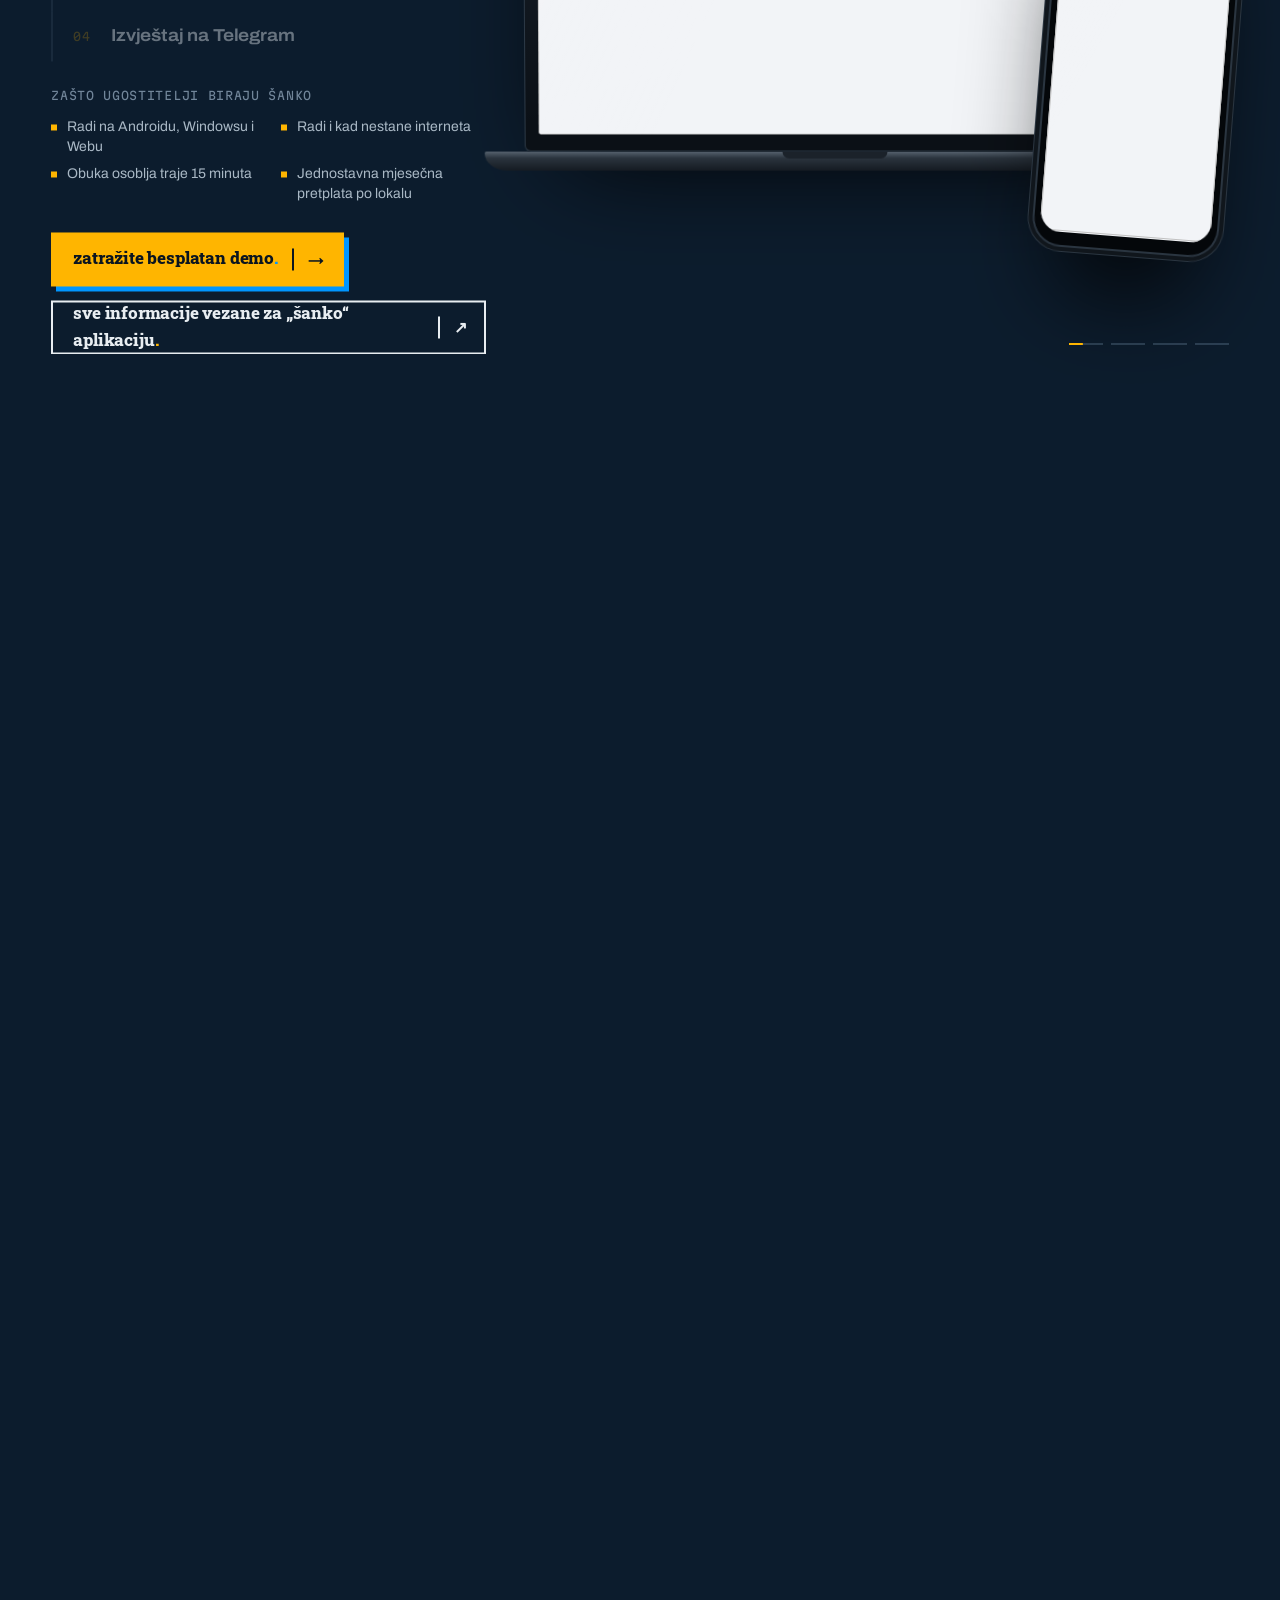
==== commit c02b078e: "Open the site in Bosnian by default Co-Authored-By: Claude Opus 5.5 <noreply@anthropic.com>" ====
--- a/index.html
+++ b/index.html
@@ -1,5 +1,5 @@
 <!doctype html>
-<html lang="en">
+<html lang="bs">
 <head>
   <meta charset="utf-8">
   <meta name="viewport" content="width=device-width, initial-scale=1">
@@ -468,7 +468,7 @@
     <i class="jump-l d"><img src="assets/logo/logo.webp" alt=""></i>
   </div>
 
-  <script src="main.js?v=22"></script>
+  <script src="main.js?v=23"></script>
   <script src="ad.js?v=3"></script>
 </body>
 </html>
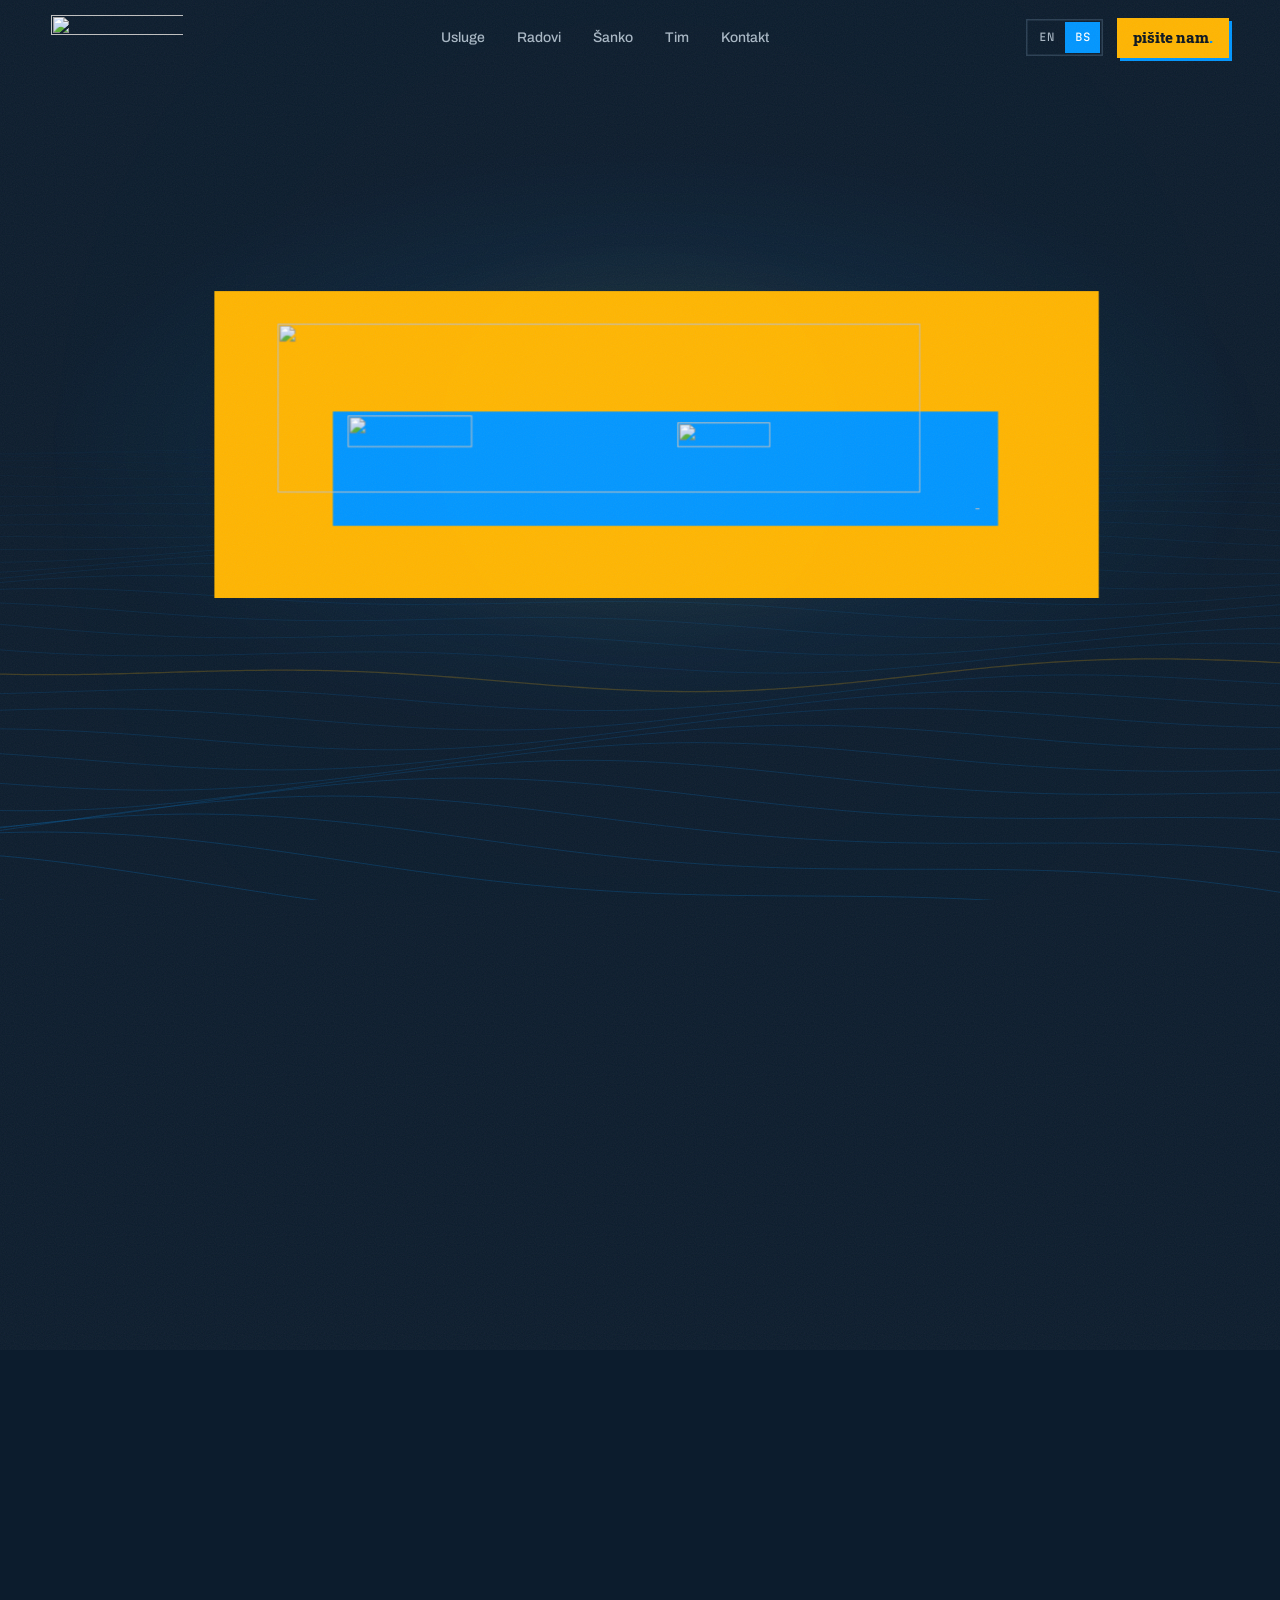
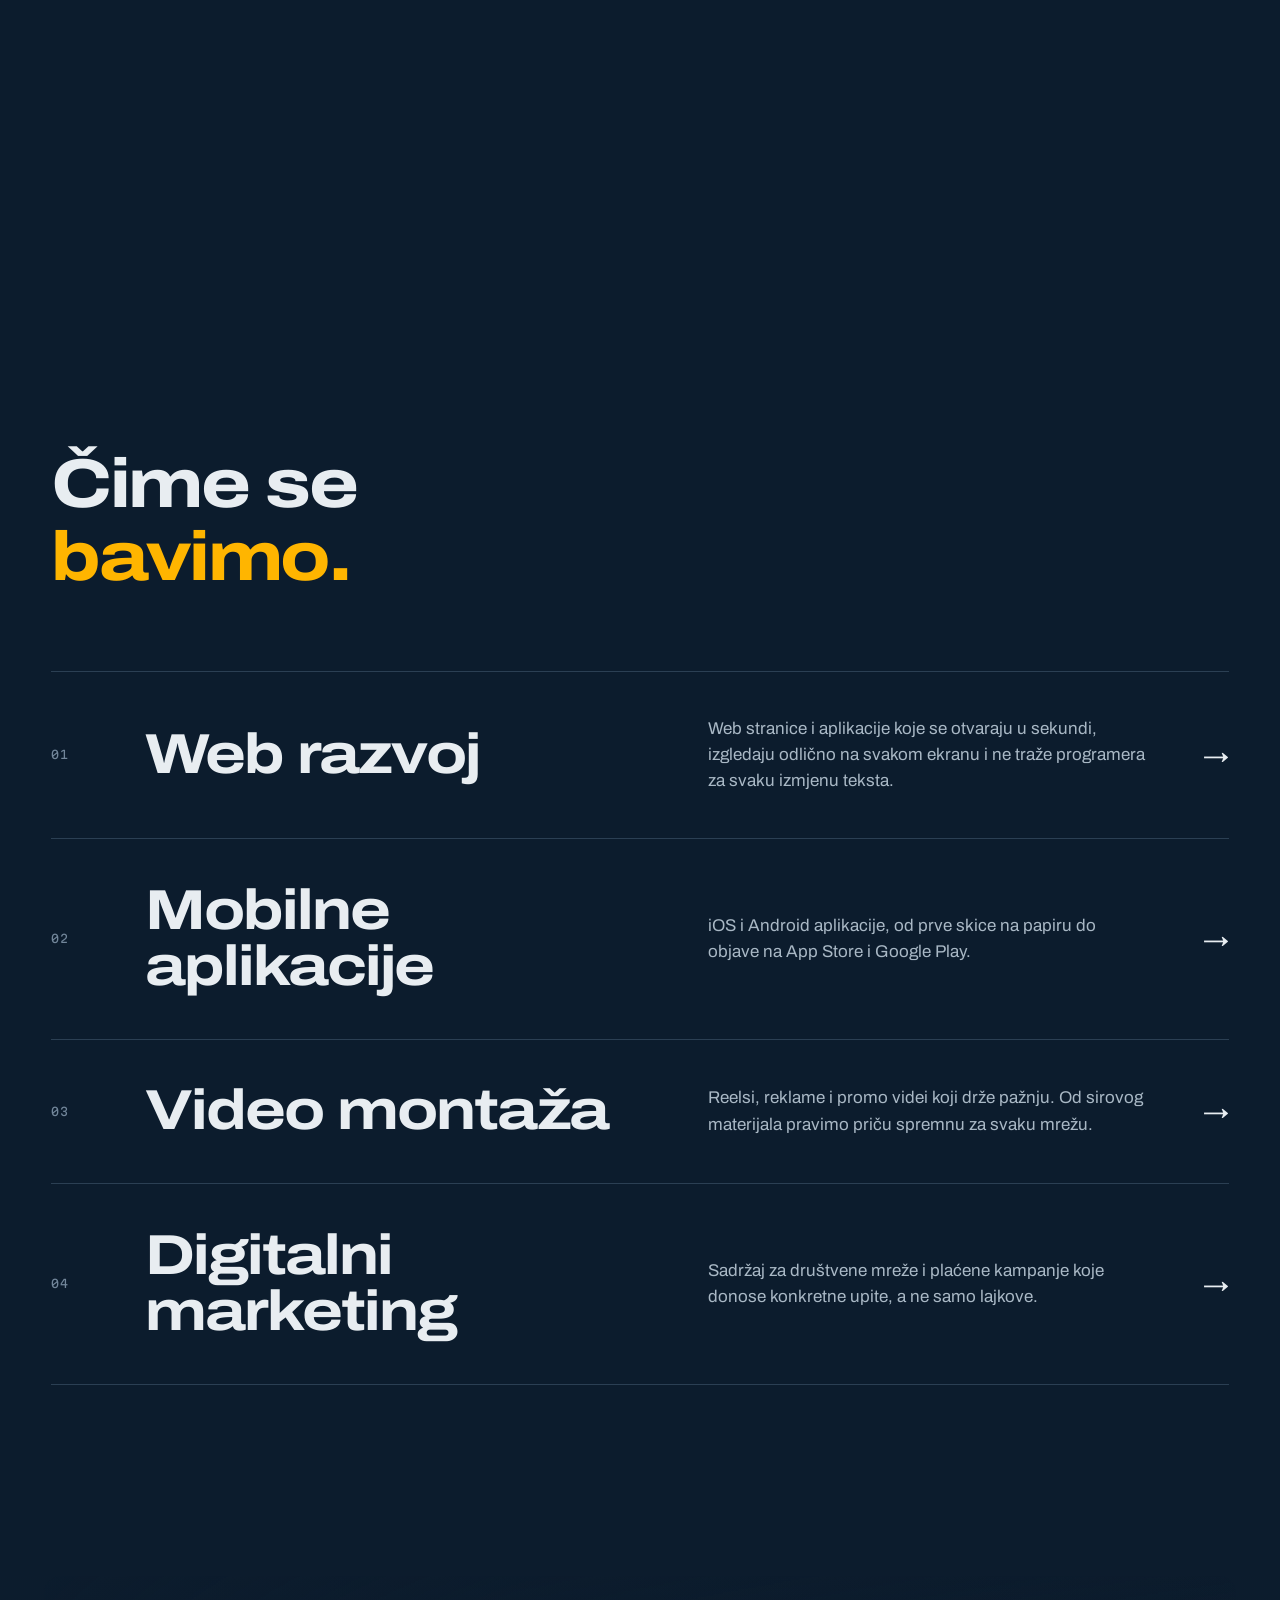
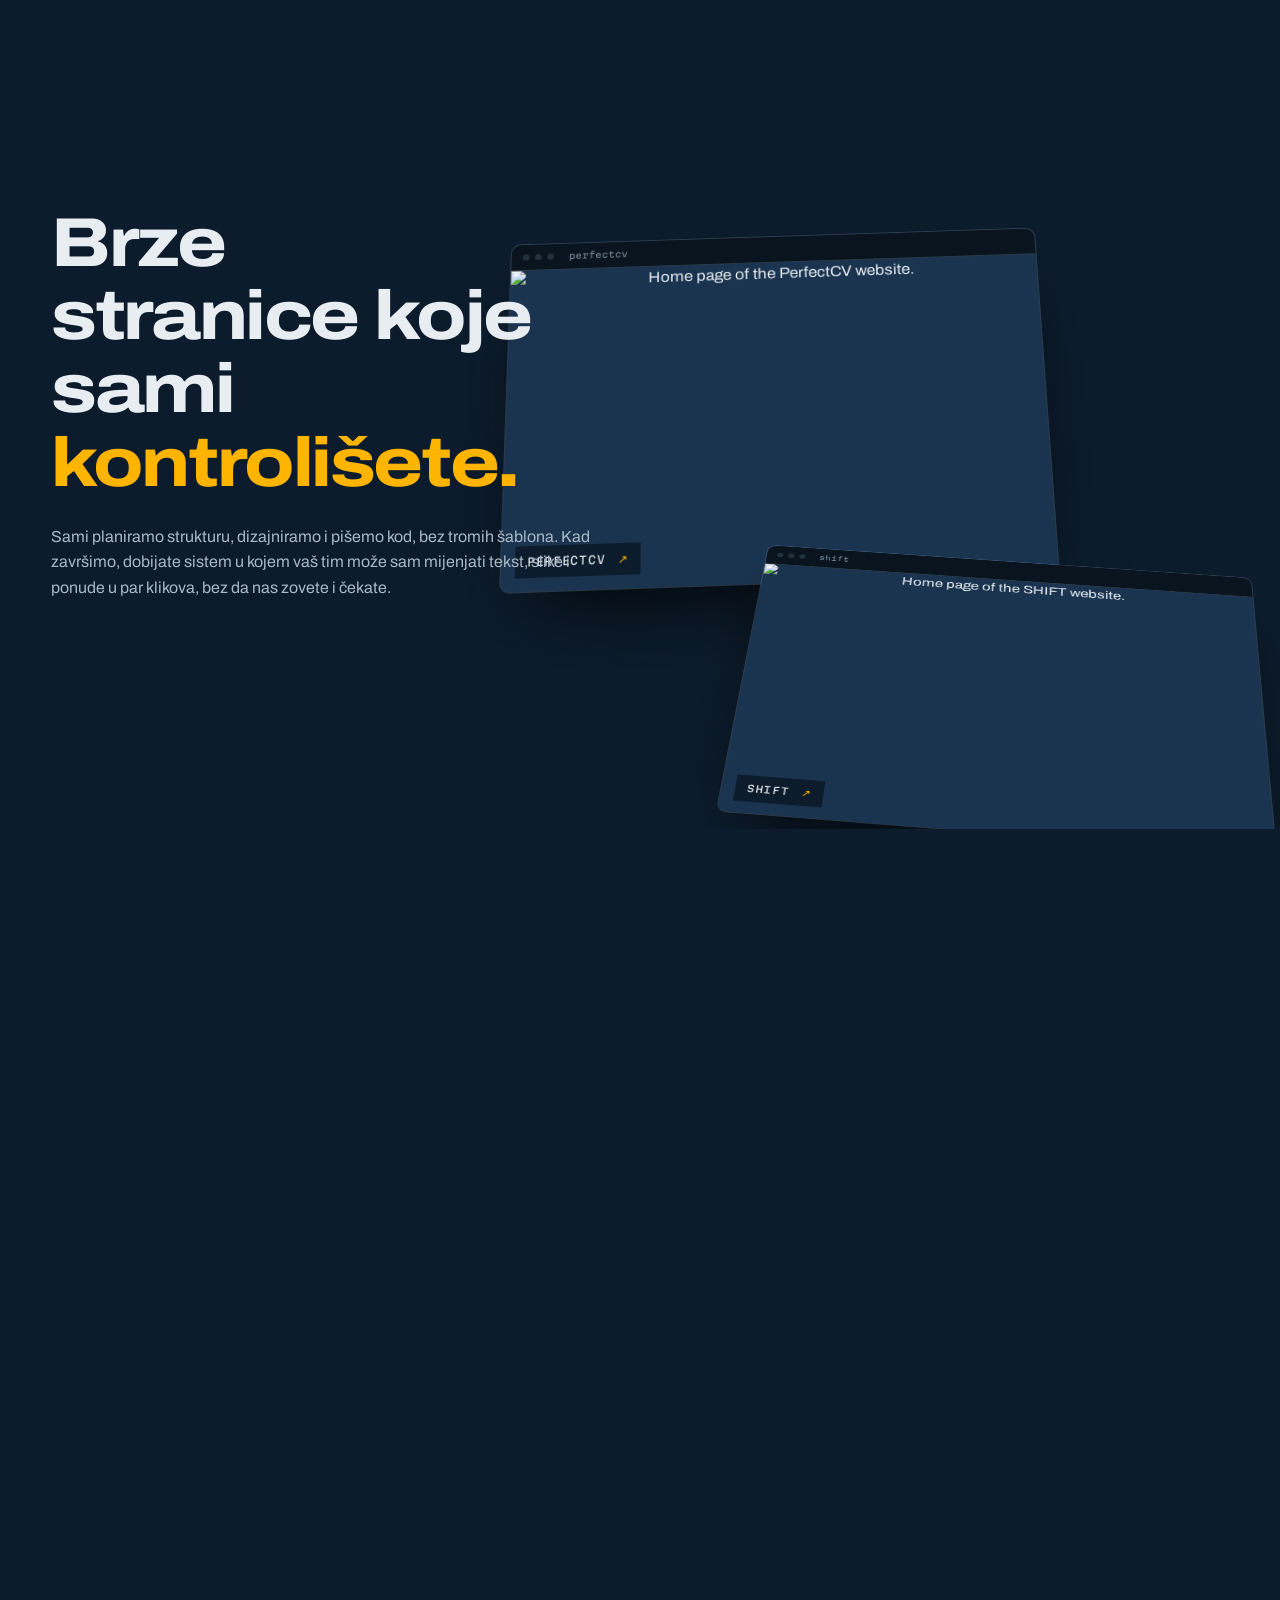
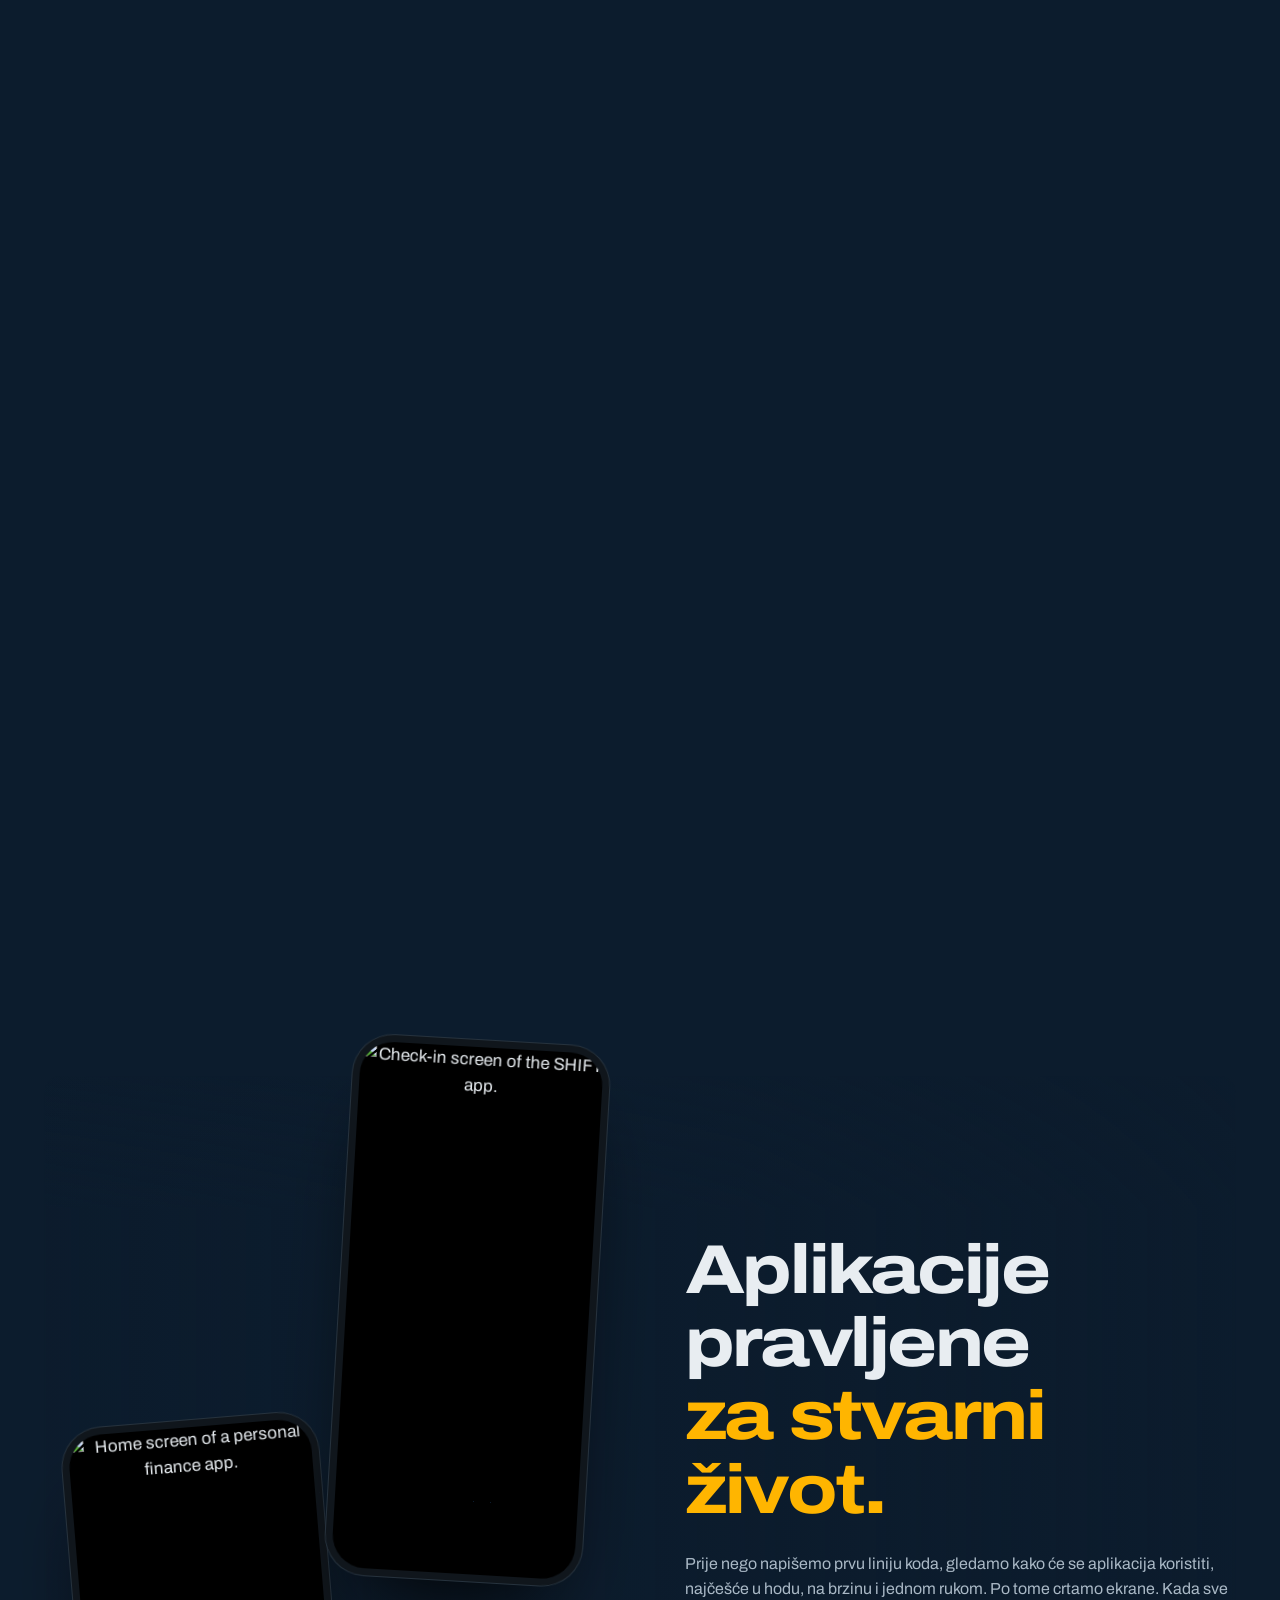
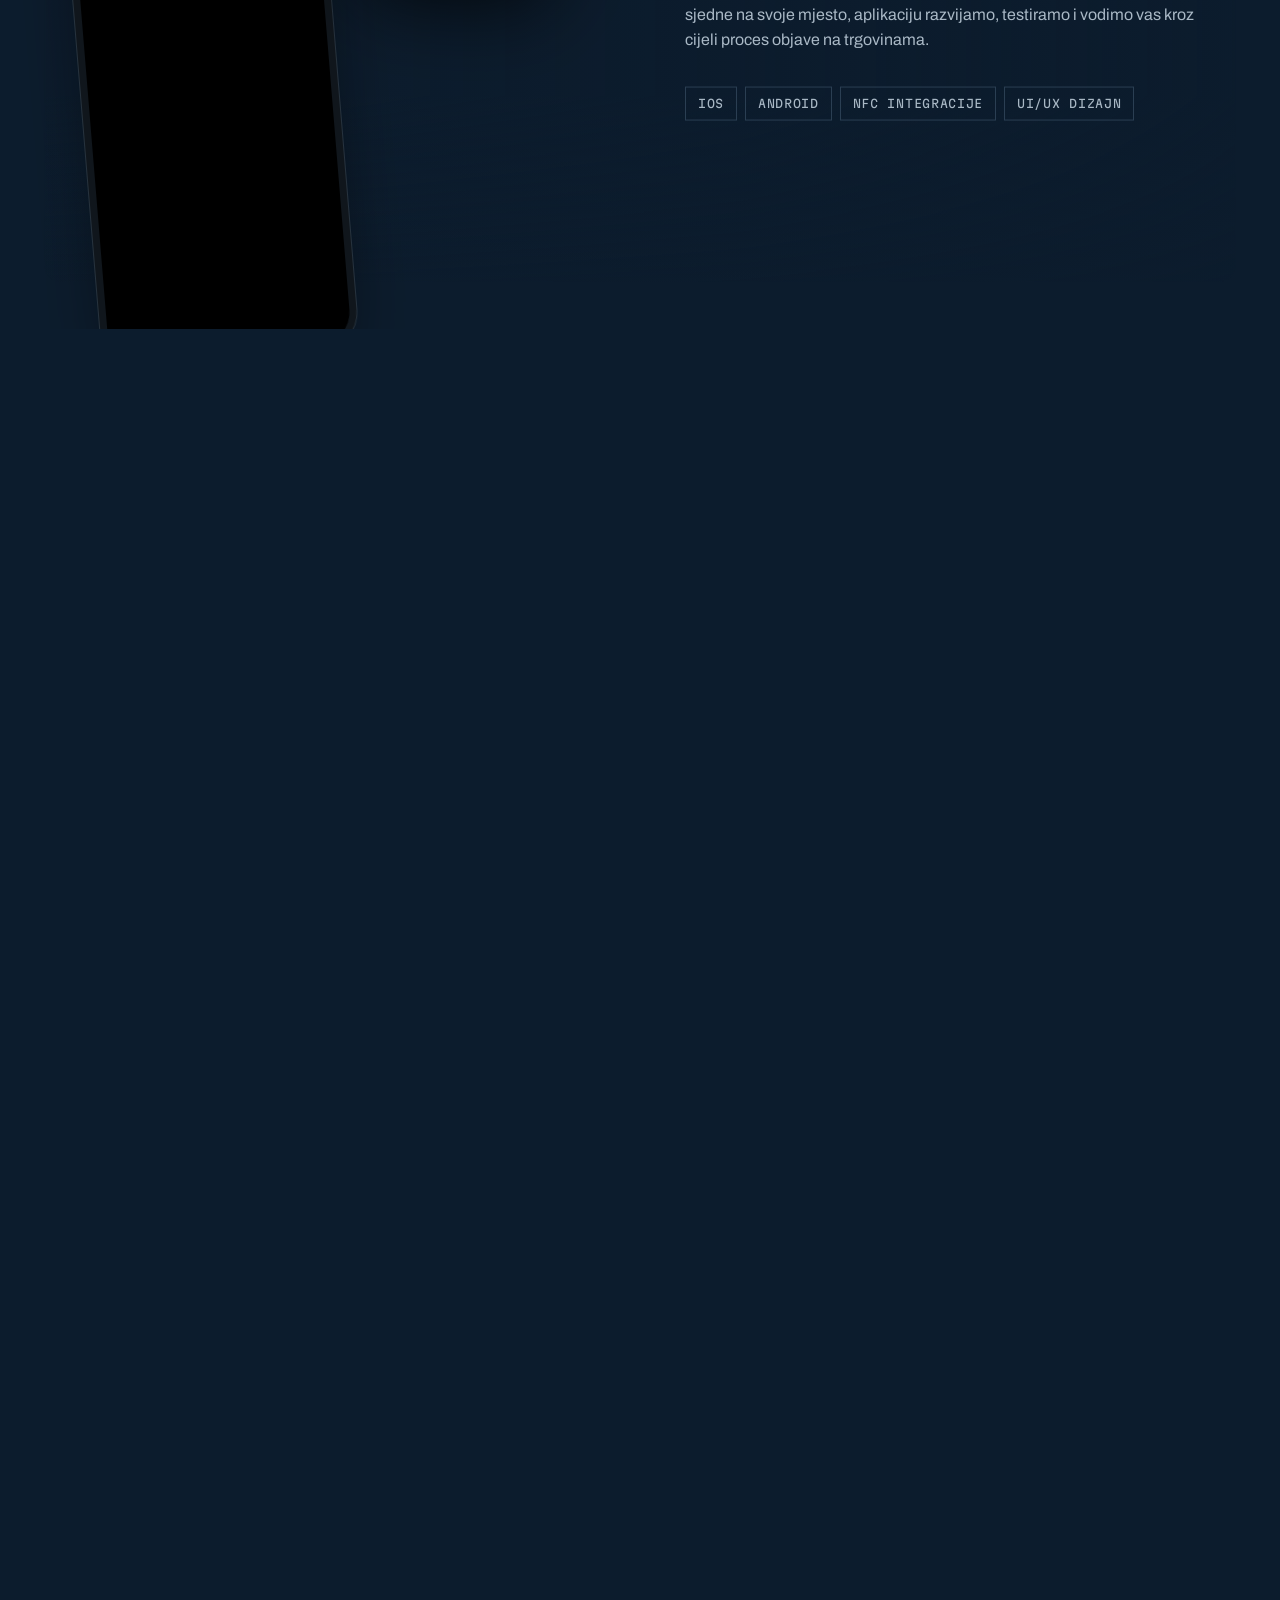
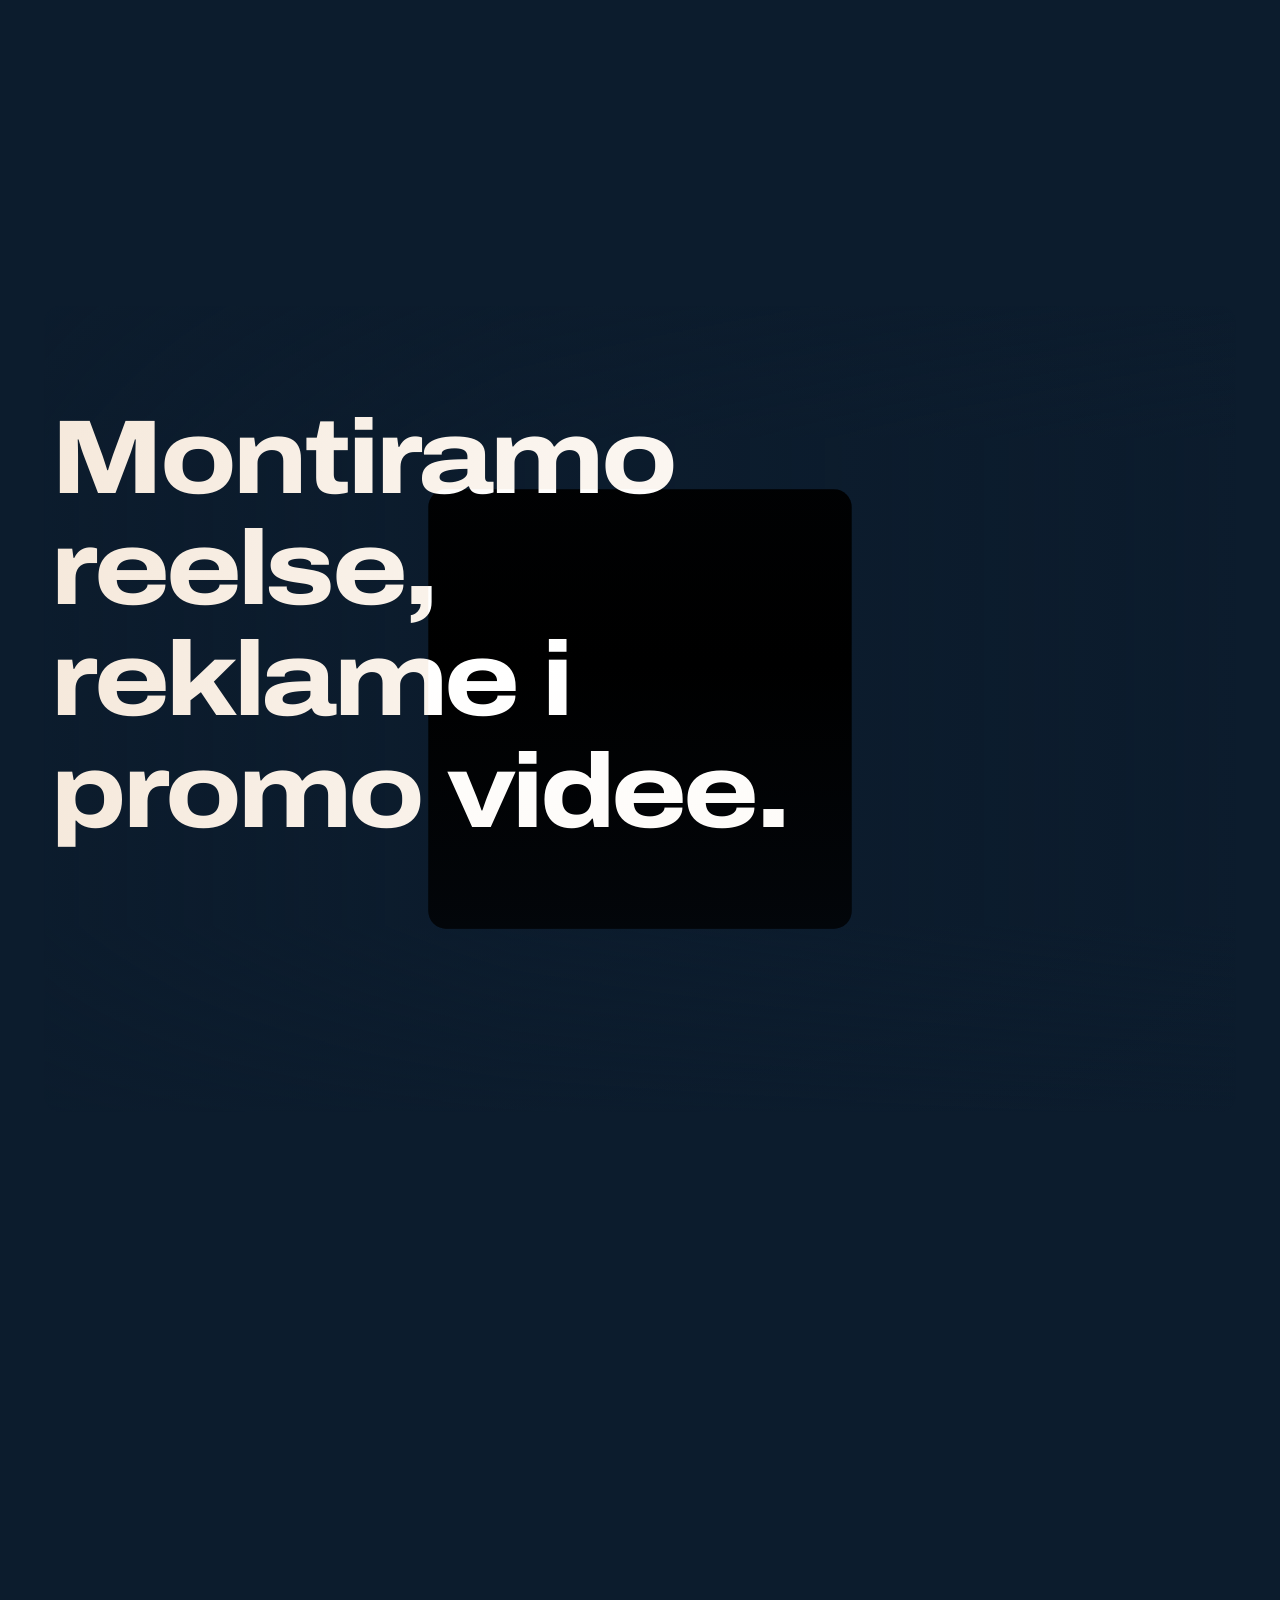
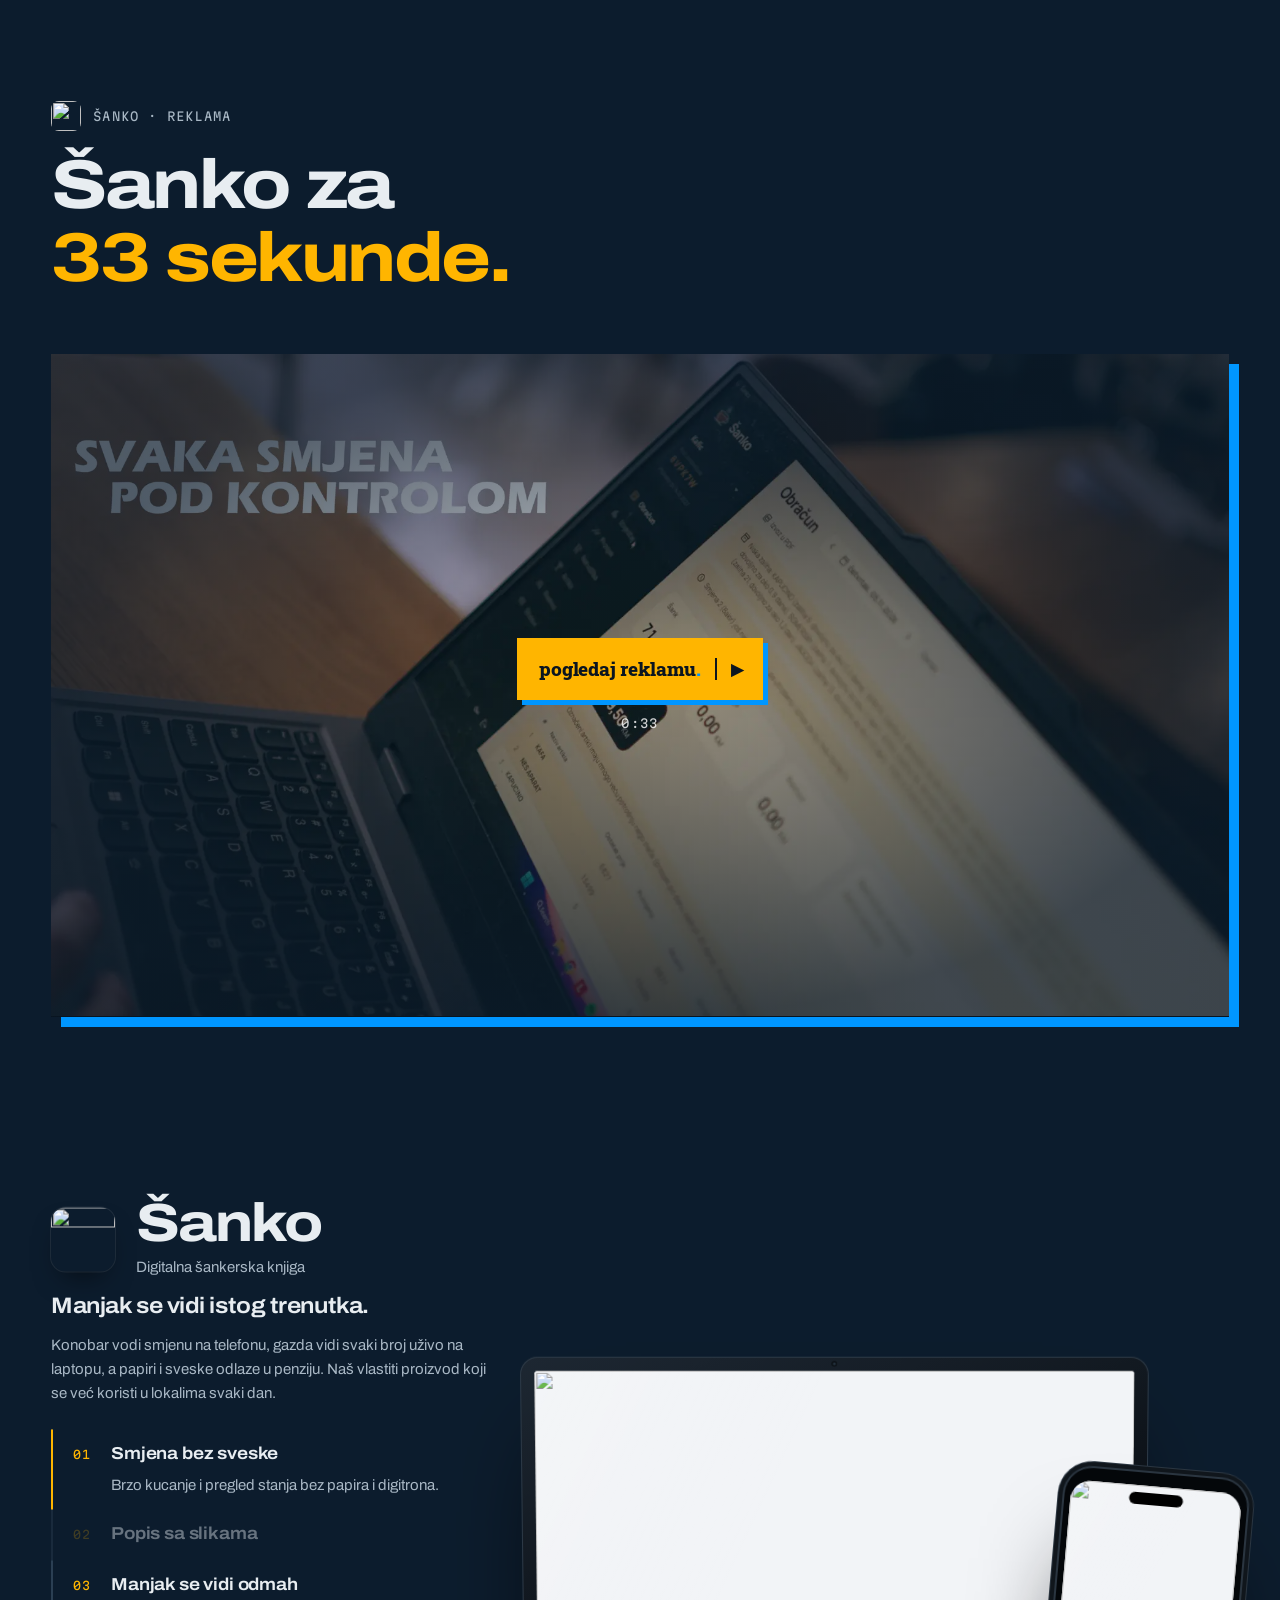
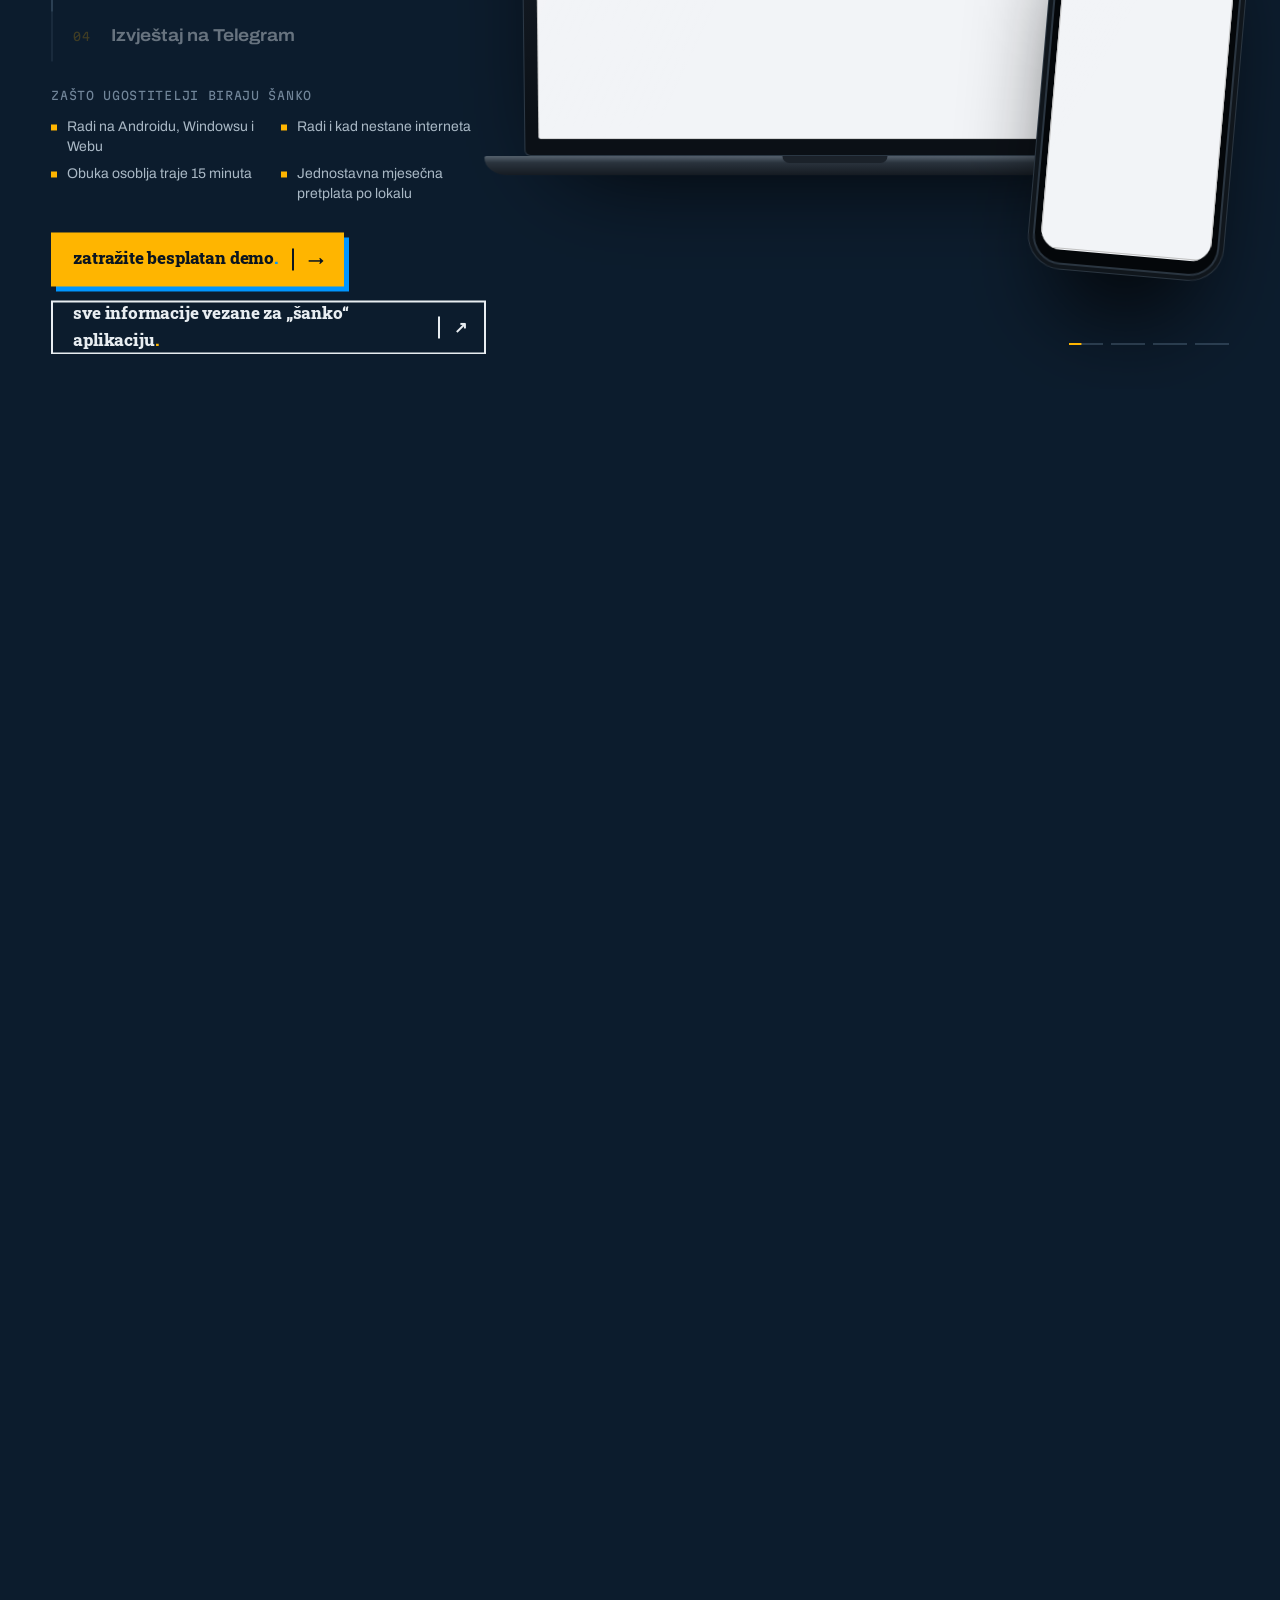
==== commit 58006e3b: "Keep text clear of the pictures on phones On short phone screens the hero logo settled over the head" ====
--- a/index.html
+++ b/index.html
@@ -11,7 +11,7 @@
   <link rel="preconnect" href="https://fonts.googleapis.com">
   <link rel="preconnect" href="https://fonts.gstatic.com" crossorigin>
   <link href="https://fonts.googleapis.com/css2?family=Archivo:wdth,wght@62..125,300..900&family=Martian+Mono:wght@400;500&family=Roboto+Slab:wght@700..900&display=swap" rel="stylesheet">
-  <link rel="stylesheet" href="styles.css?v=24">
+  <link rel="stylesheet" href="styles.css?v=25">
 </head>
 <body>
   <!--
@@ -468,7 +468,7 @@
     <i class="jump-l d"><img src="assets/logo/logo.webp" alt=""></i>
   </div>
 
-  <script src="main.js?v=23"></script>
+  <script src="main.js?v=24"></script>
   <script src="ad.js?v=3"></script>
 </body>
 </html>
--- a/styles.css
+++ b/styles.css
@@ -1547,25 +1547,37 @@
   .product-head,
   .product-why { display: none; }
   .product-foot { margin-top: 14px; gap: 10px; }
-  .product-foot .btn { --off: 3px; height: 40px; gap: 10px; padding: 0 12px 0 14px; font-size: 14px; }
+  .product-foot .btn { --off: 3px; height: auto; min-height: 40px; gap: 10px; padding: 8px 12px 8px 14px; font-size: 14px; line-height: 1.25; }
   .product-foot .btn i { height: 18px; padding-left: 10px; font-size: 14px; }
   .product-name img { width: 48px; }
   .product-name p { margin-top: 4px; font-size: 14px; }
   .product-steps { margin-top: 10px; }
-  .product-steps li { display: none; }
-  .product-steps li.on { display: grid; }
+  /* One step at a time, all stacked in one cell so the copy keeps the
+     height of the longest and the devices below never jump. */
+  .product-steps { display: grid; }
+  .product-steps li { grid-area: 1 / 1; visibility: hidden; }
+  .product-steps li.on { visibility: visible; }
+  /* Under the copy (main.js measures --text-end), sized to the room left. */
   .devices {
-    left: var(--gutter);
-    right: var(--gutter);
-    top: auto;
-    bottom: 9vh;
-    width: auto;
+    left: 50%;
+    right: auto;
+    top: calc(var(--text-end, 45vh) + 16px);
+    bottom: auto;
+    width: min(calc(100vw - var(--gutter) * 2), calc(100svh - var(--text-end, 45vh) - 16px - 7vh));
     aspect-ratio: 1 / 1;
-    transform: none;
+    transform: translateX(-50%);
   }
   .laptop { top: 14%; width: 92%; }
   .handset { width: 38%; bottom: 0; }
-  .toast { right: 12%; top: -14%; width: 76%; }
+  /* The notification keeps a readable width even when the devices are small. */
+  .toast {
+    --tw: min(300px, calc(100vw - var(--gutter) * 2));
+    right: auto;
+    left: 50%;
+    top: 0;
+    width: var(--tw);
+    margin-left: calc(var(--tw) / -2);
+  }
   .product-dots { right: auto; }
   .product-dots { left: 50%; transform: translateX(-50%); bottom: 2.5vh; }
 
@@ -1591,21 +1603,31 @@
   .scene-text .lede { margin-top: 16px; font-size: 15px; }
   .chips { margin-top: 18px; }
 
+  /* Under the text (main.js measures --text-end), sized to the room left. */
   .screens {
-    left: var(--gutter);
-    right: var(--gutter);
-    top: auto;
-    bottom: 6vh;
-    width: auto;
-    transform: none;
+    left: 50%;
+    right: auto;
+    top: calc(var(--text-end, 50vh) + 24px);
+    bottom: auto;
+    width: min(calc(100vw - var(--gutter) * 2), calc((100svh - var(--text-end, 50vh) - 48px) * 16 / 11));
+    transform: translateX(-50%);
   }
 
   .screen { width: 84%; }
 
-  .phones { left: 0; right: 0; width: auto; top: 50vh; }
-  .phone { width: 36vw; max-width: 200px; top: 42%; }
-  .phone.p1 { left: 8%; }
-  .phone.p2 { left: auto; right: 8%; }
+  /* The phones rise from the bottom edge under the text; only their tops
+     show on short screens, and they never climb into the words. */
+  .phones { left: 0; right: 0; width: auto; top: calc(var(--text-end, 50vh) + 36px); }
+  .phone { width: 40vw; max-width: 210px; top: 0; }
+  .phone.p1 {
+    left: 8%;
+    transform: translateY(calc((1 - var(--p, 0)) * 12vh)) rotate(calc((0.5 - var(--p, 0)) * -6deg));
+  }
+  .phone.p2 {
+    left: auto;
+    right: 8%;
+    transform: translateY(calc(4vh + var(--p, 0) * 10vh)) rotate(calc((var(--p, 0) - 0.5) * -6deg));
+  }
 
   .film { clip-path: inset(calc((1 - var(--e, 0)) * 30%) calc((1 - var(--e, 0)) * 14%) round calc((1 - var(--e, 0)) * 14px)); }
   .film-foot { flex-direction: column; align-items: start; }
@@ -1621,6 +1643,28 @@
 
   .project { grid-template-columns: 1fr; }
   .project-text { padding: 28px 24px 32px; }
+}
+
+/* Short phones (browser bars eat the height): a tighter headline, so the
+   logo still has room above it. */
+@media (max-width: 960px) and (max-height: 780px) {
+  .hero-copy { gap: 18px; bottom: 20px; }
+  .hero-copy .display { font-size: clamp(30px, 8.6vw, 44px); }
+  .hero-side { gap: 18px; }
+  .hero-side .lede { font-size: 14px; line-height: 1.5; }
+  .web .h2, .mobile .h2 { font-size: clamp(30px, 8.6vw, 44px); }
+  .web .scene-text .lede, .mobile .scene-text .lede { margin-top: 12px; font-size: 14px; line-height: 1.5; }
+  .mobile .chips { margin-top: 12px; gap: 6px; }
+  .mobile .chips li { padding: 5px 9px; font-size: 10px; }
+}
+@media (max-width: 960px) and (max-height: 640px) {
+  .hero-side .lede {
+    display: -webkit-box;
+    -webkit-box-orient: vertical;
+    -webkit-line-clamp: 3;
+    line-clamp: 3;
+    overflow: hidden;
+  }
 }
 
 @media (max-width: 560px) {
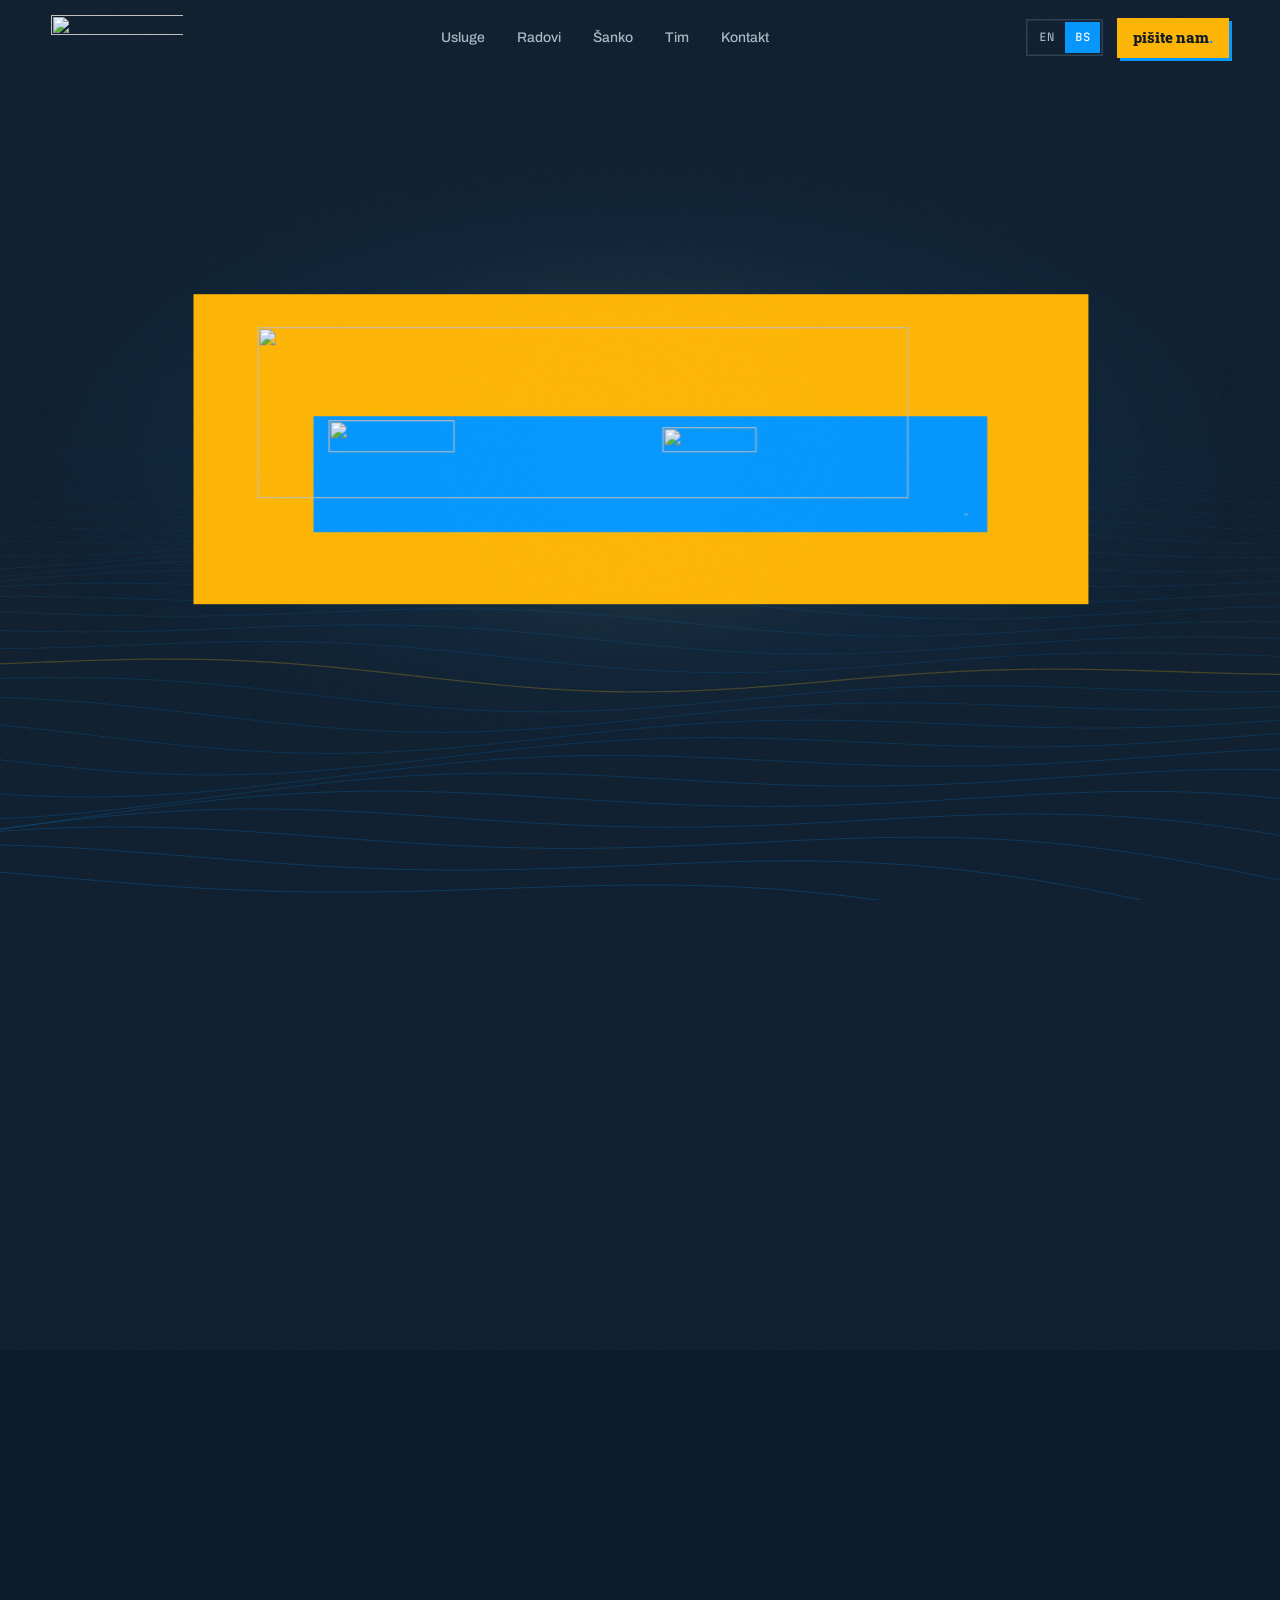
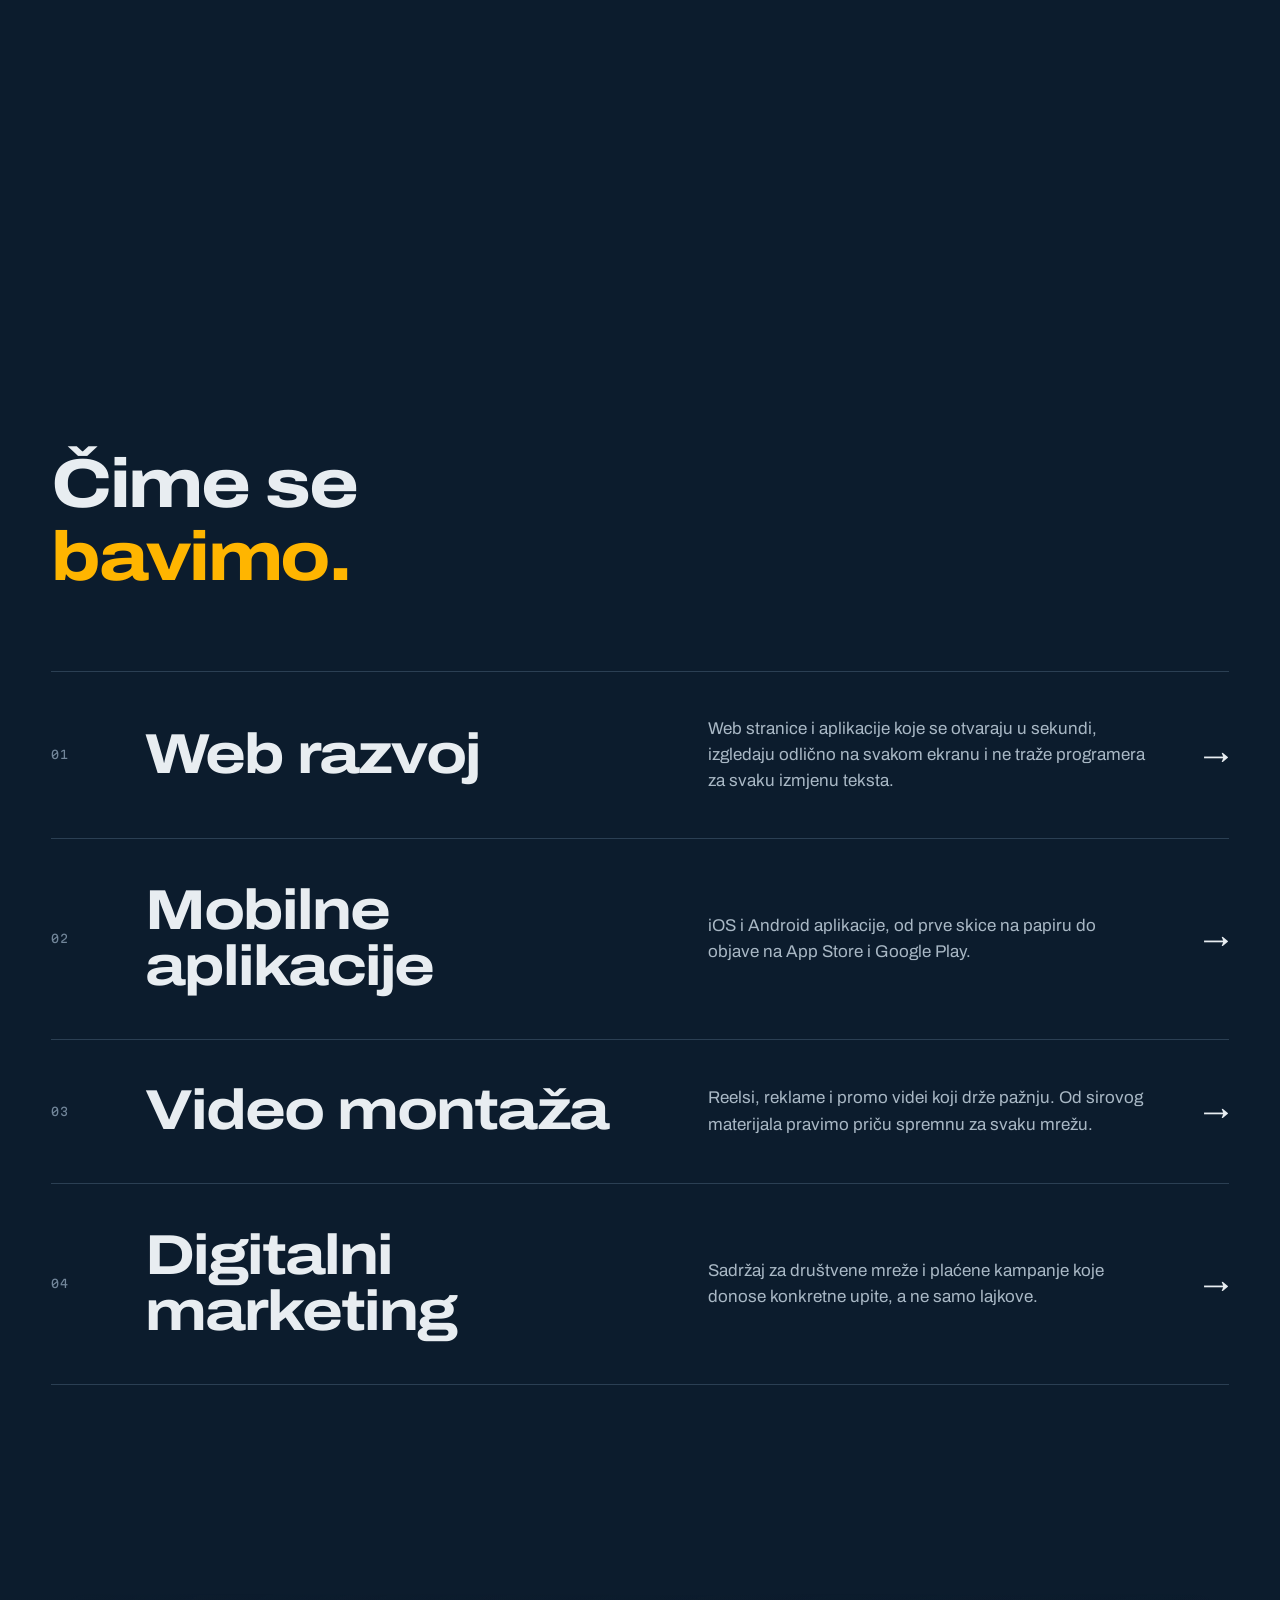
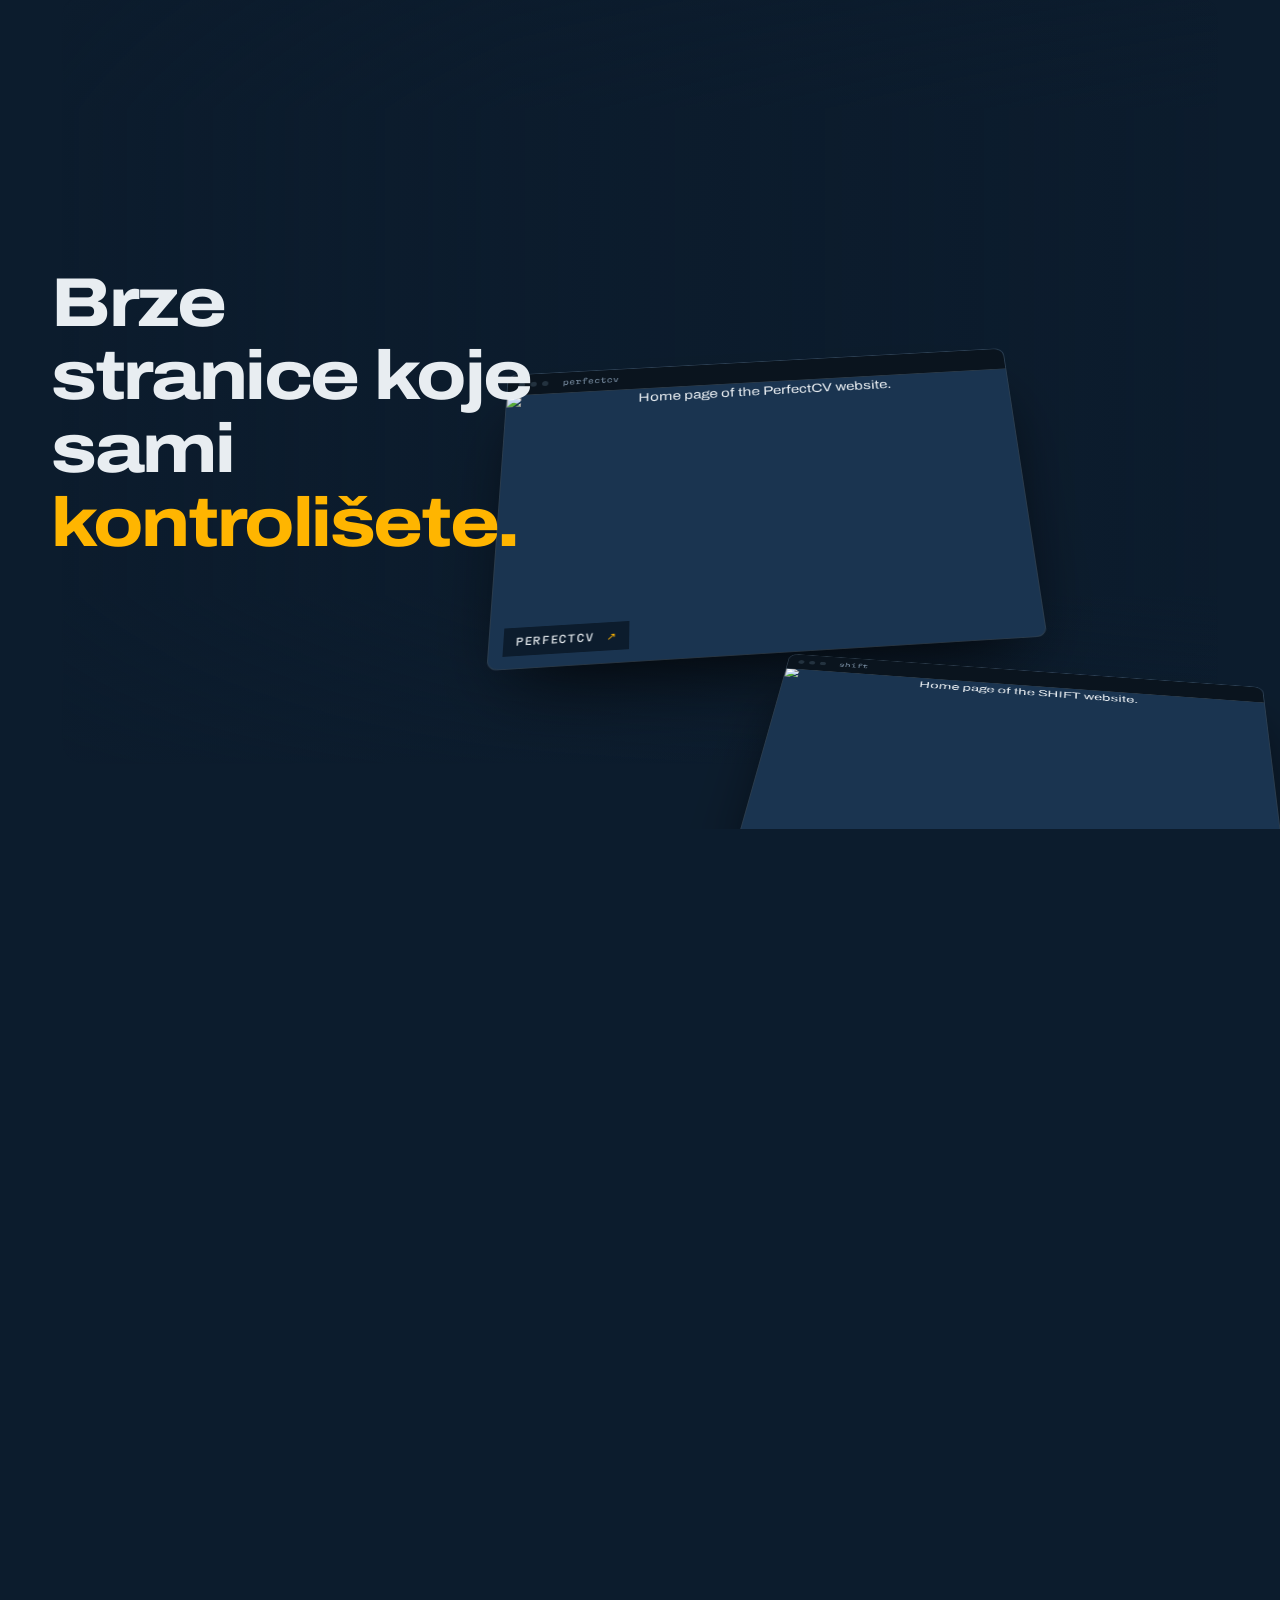
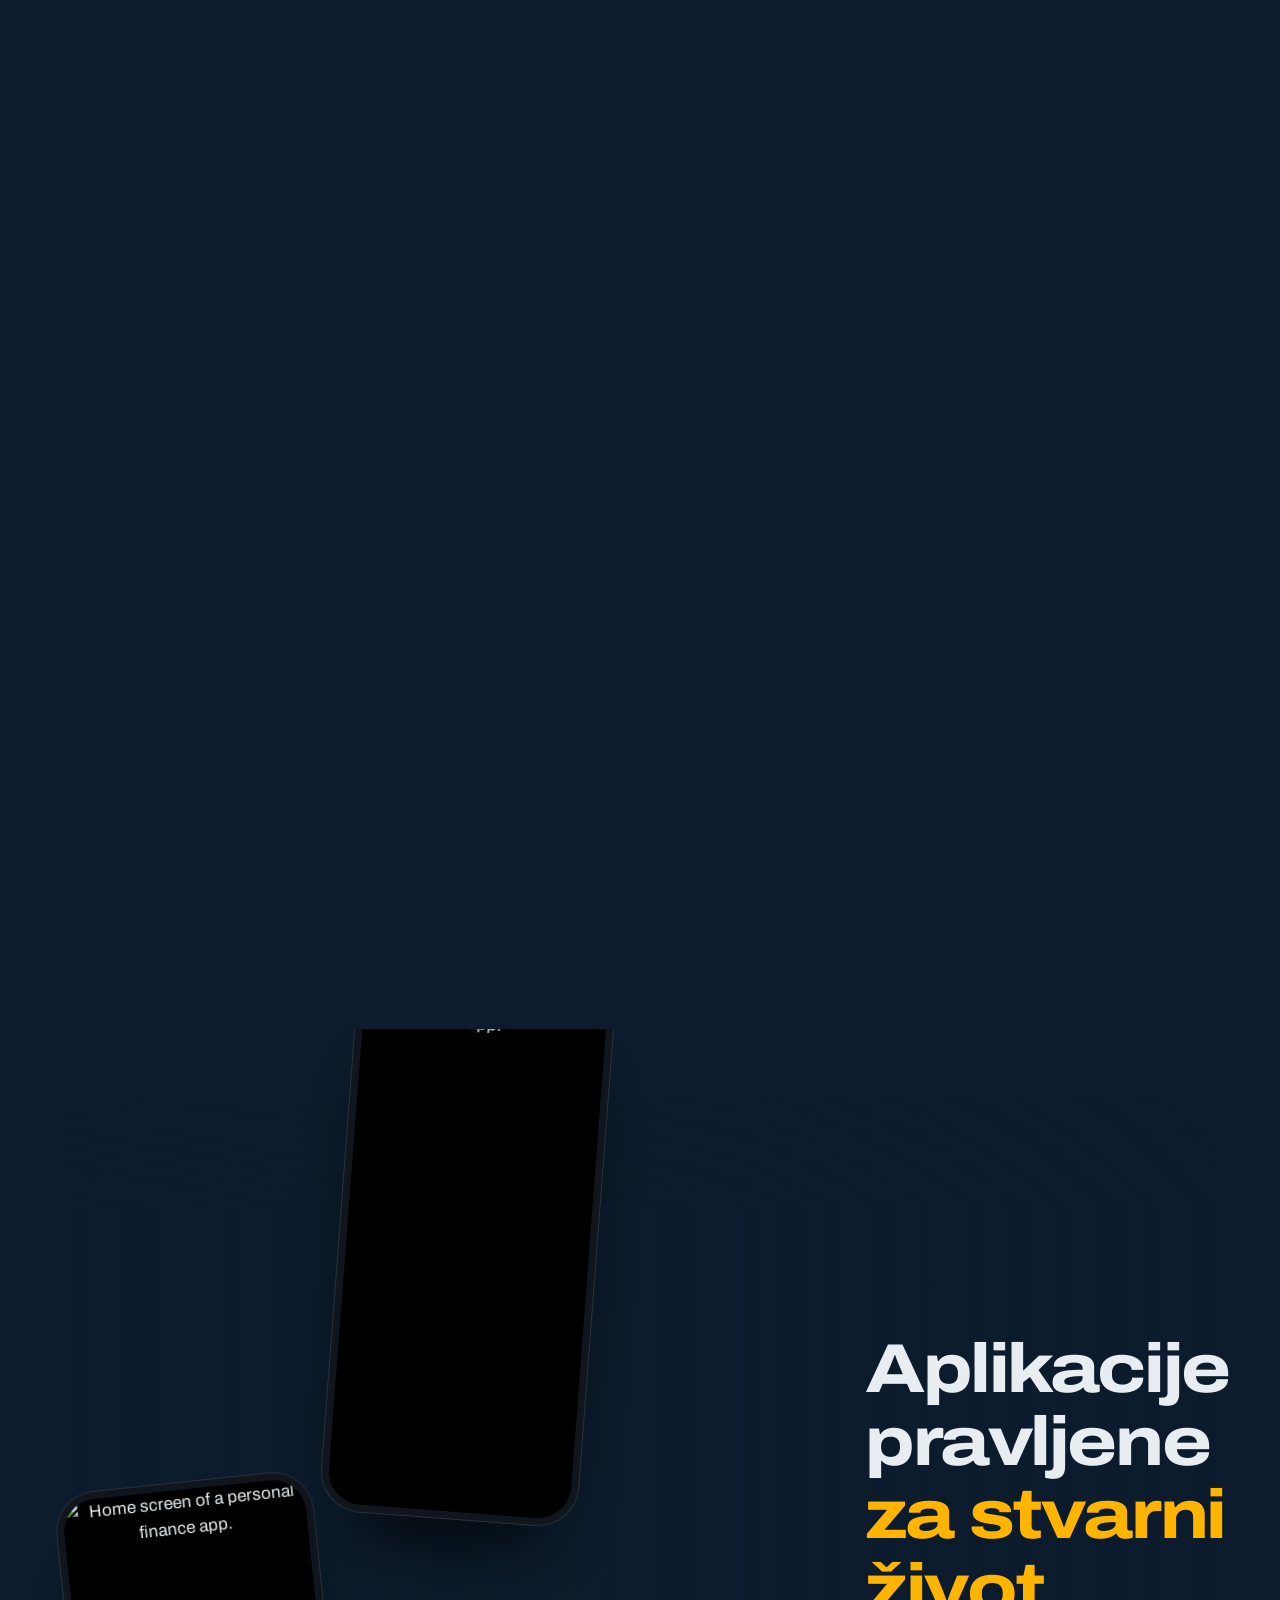
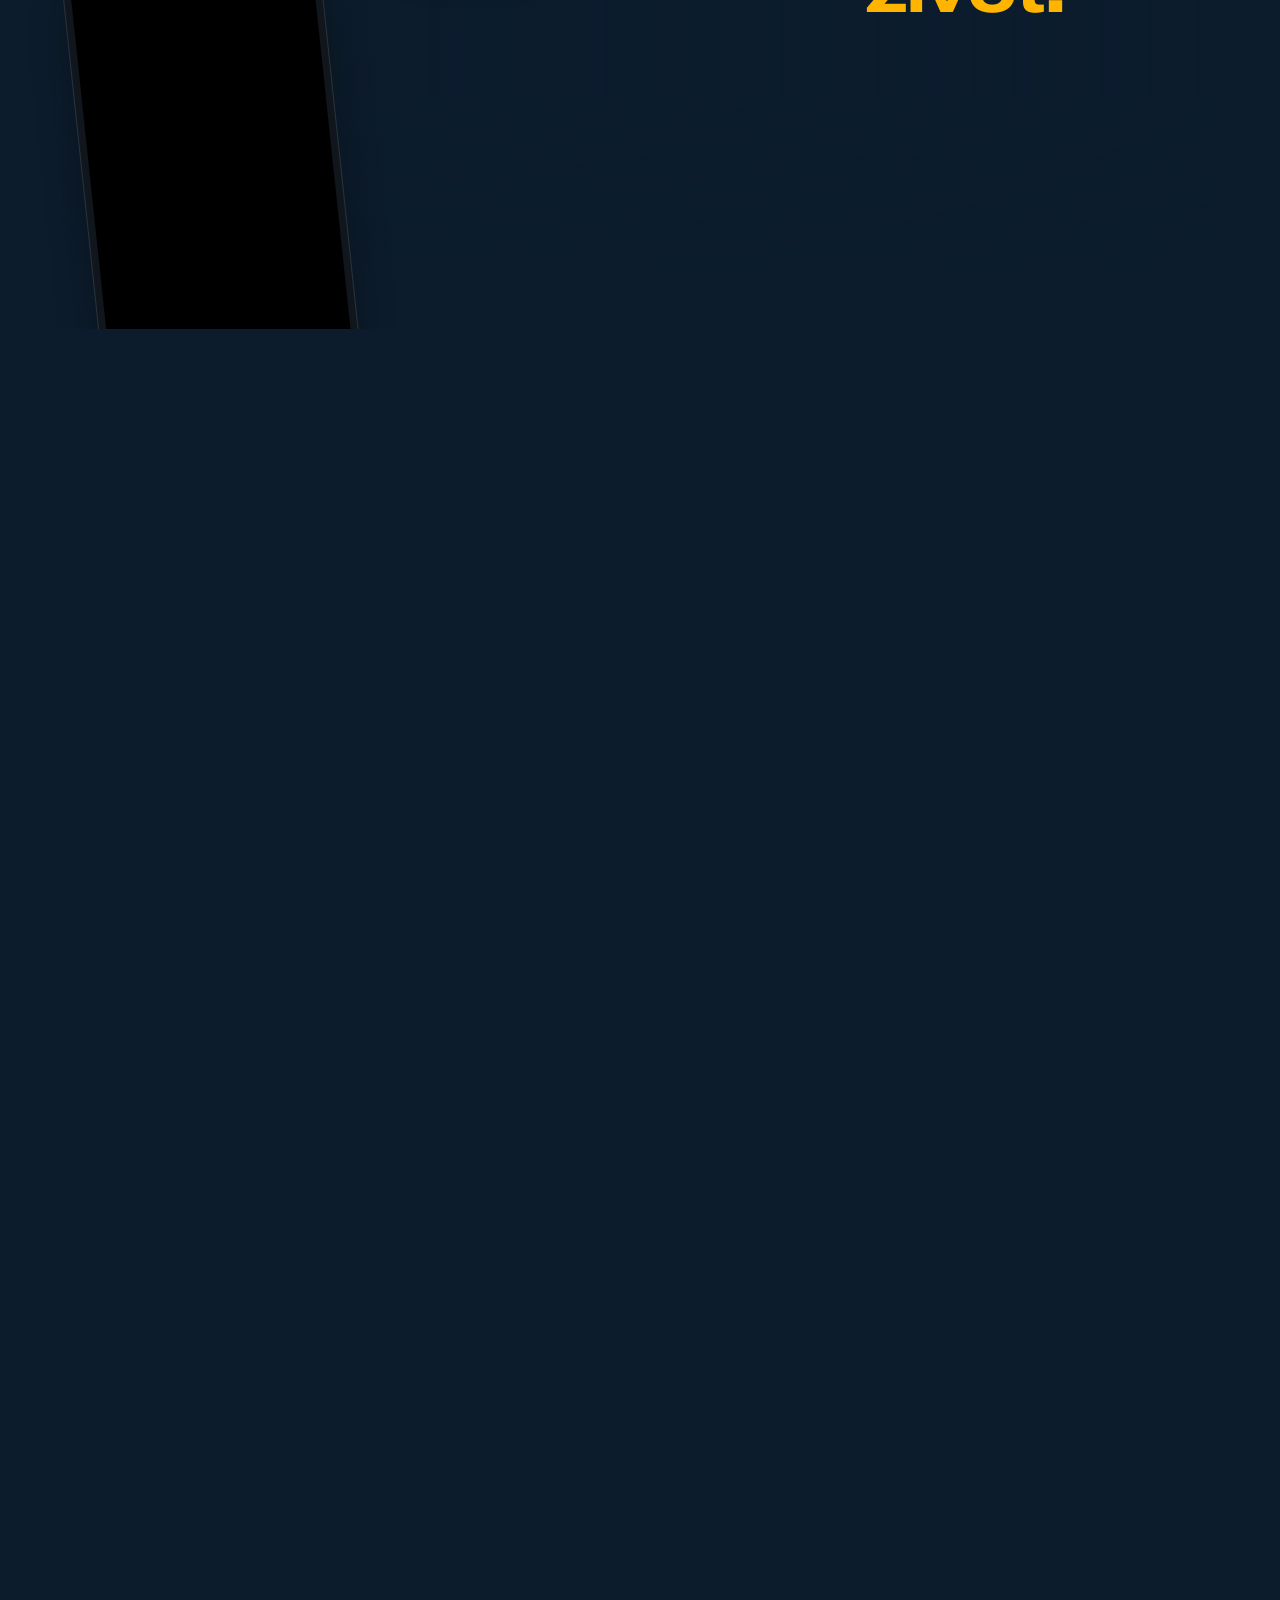
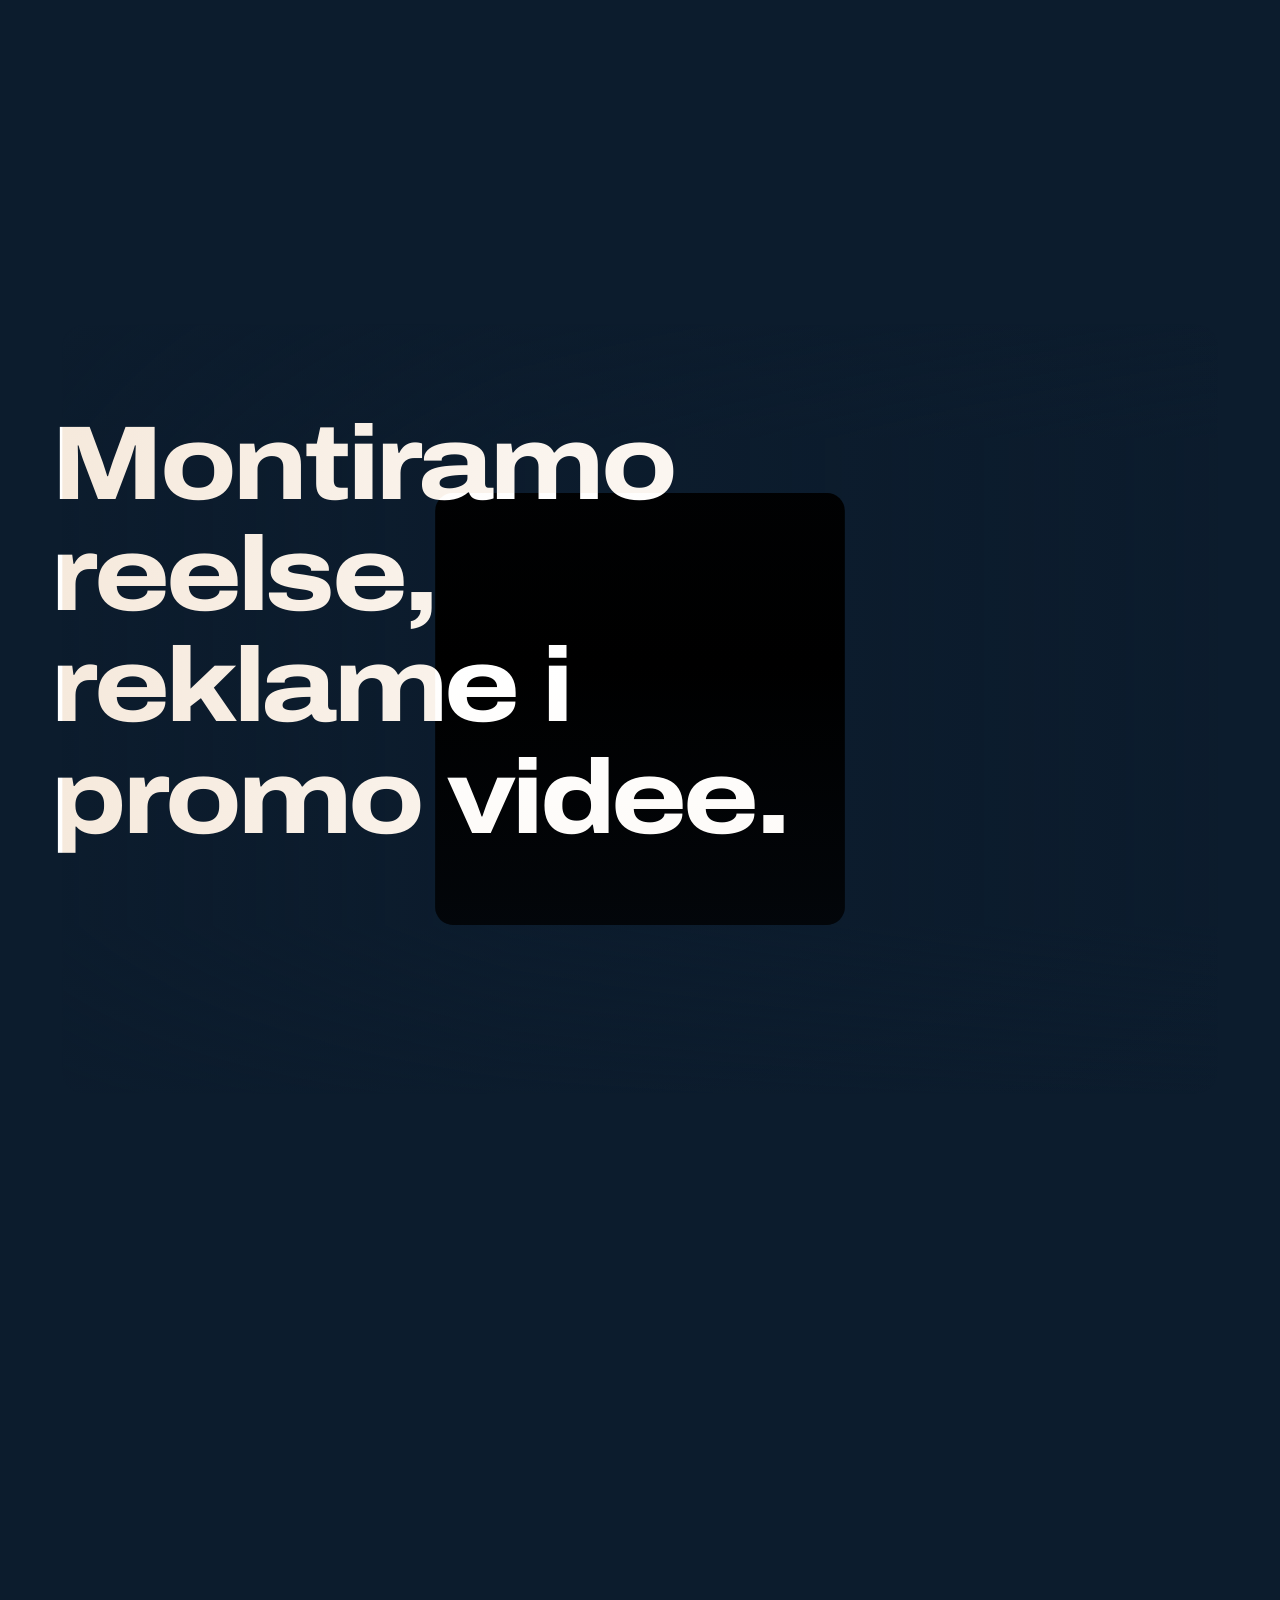
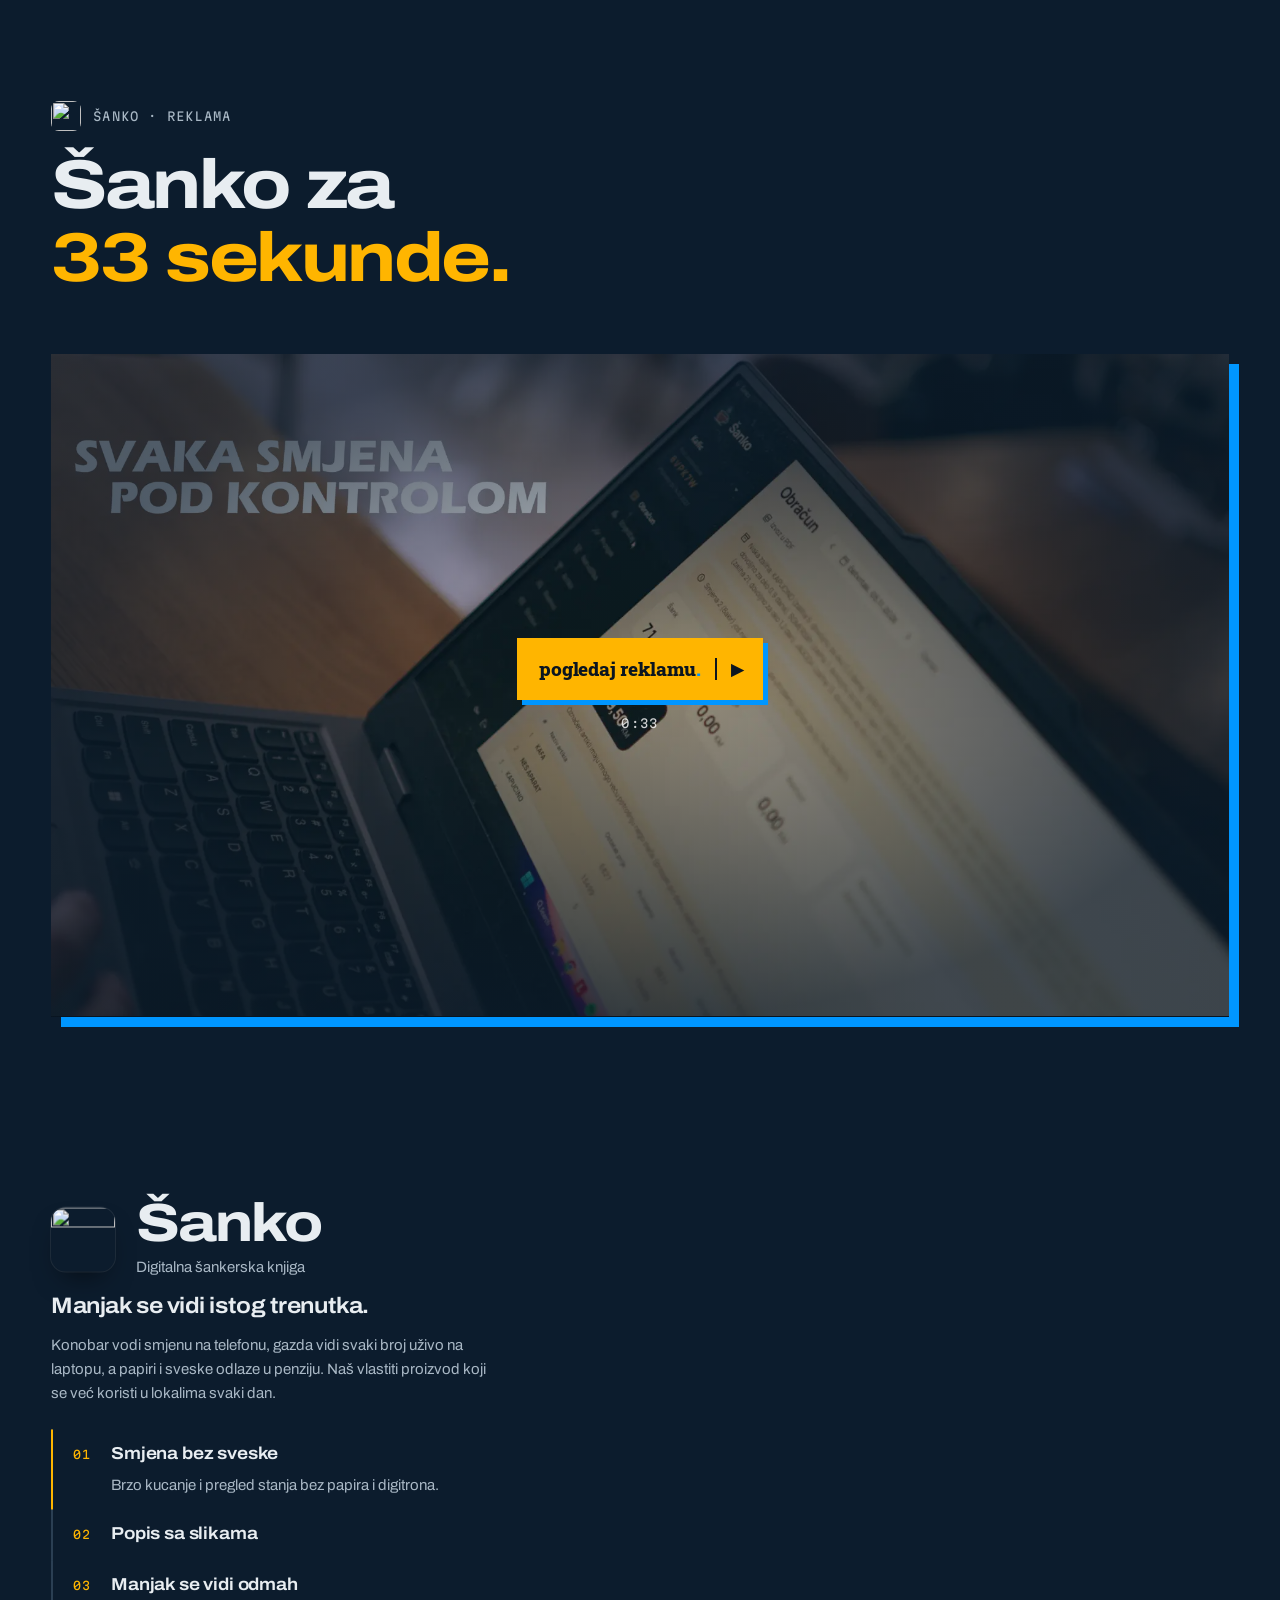
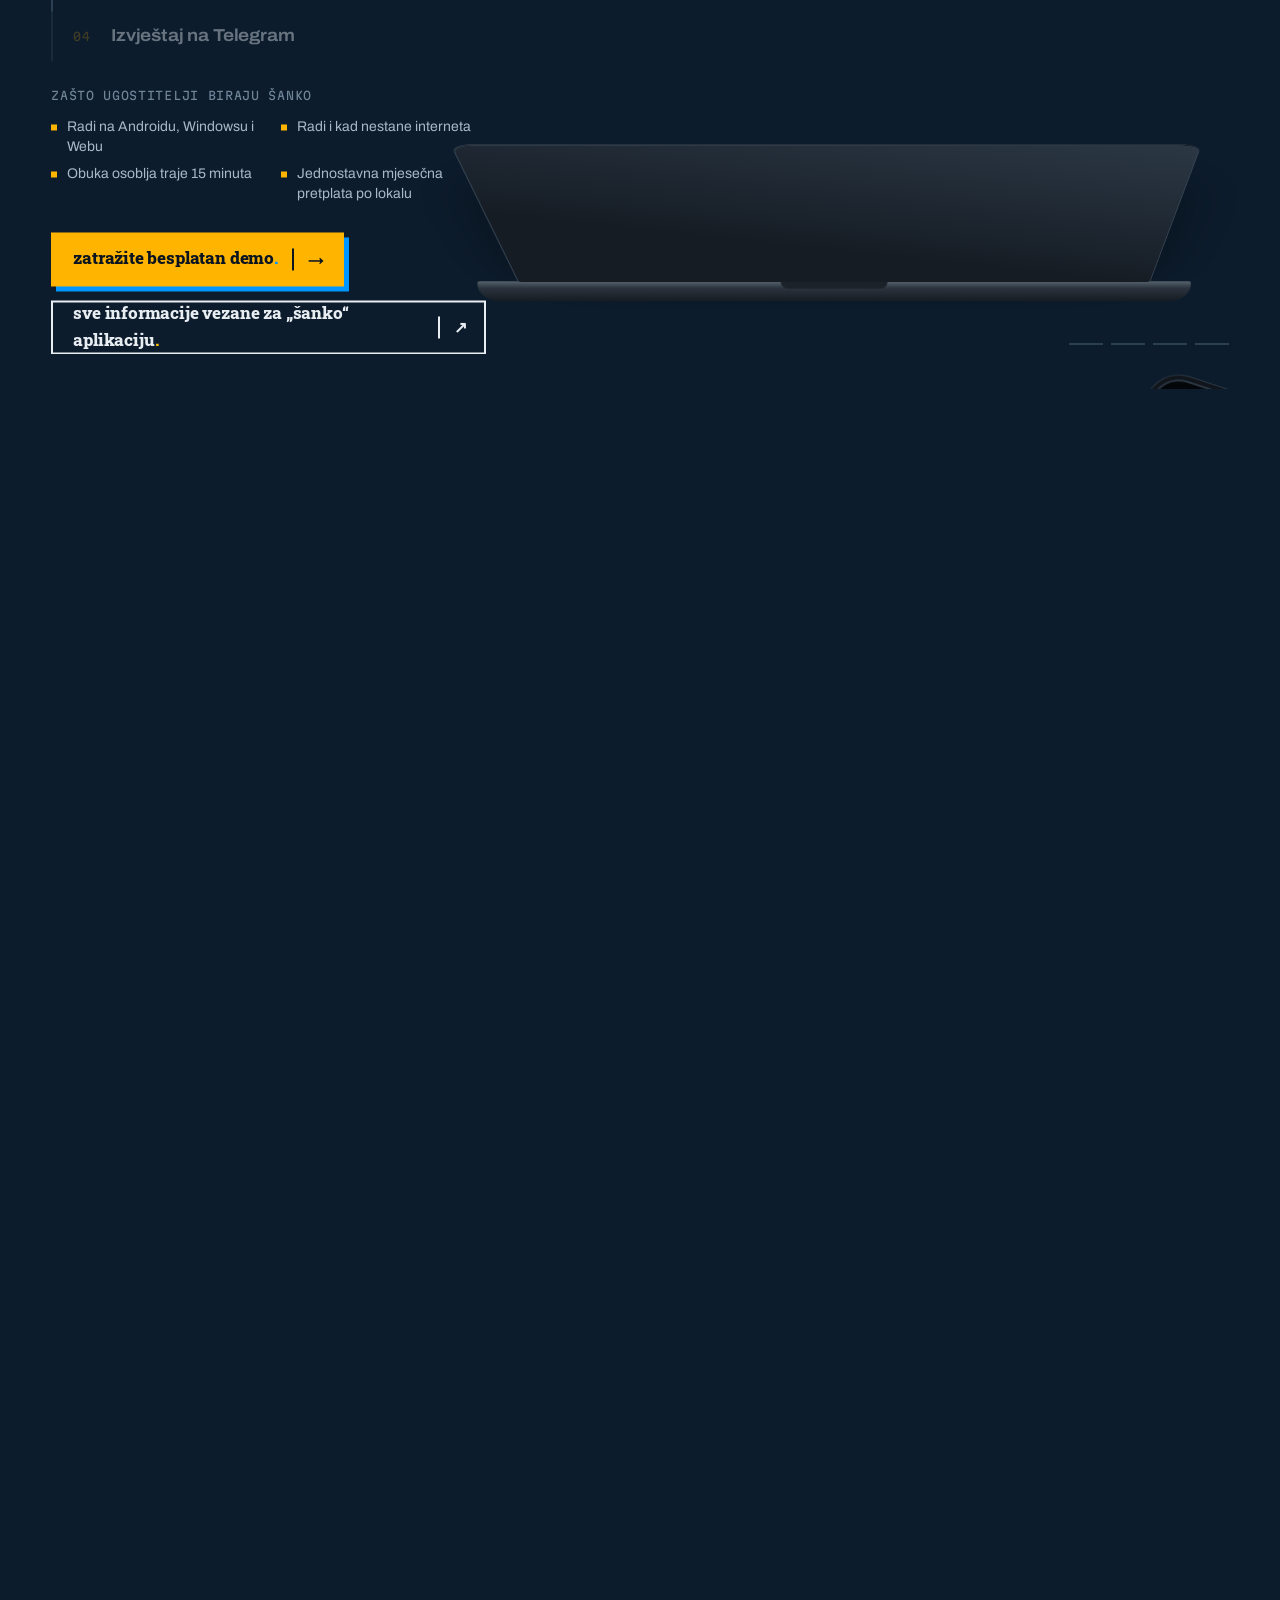
==== commit d720bd1d: "Drop the section descriptions under Web, Mobile and Video The headlines and the work speak for thems" ====
--- a/index.html
+++ b/index.html
@@ -11,7 +11,7 @@
   <link rel="preconnect" href="https://fonts.googleapis.com">
   <link rel="preconnect" href="https://fonts.gstatic.com" crossorigin>
   <link href="https://fonts.googleapis.com/css2?family=Archivo:wdth,wght@62..125,300..900&family=Martian+Mono:wght@400;500&family=Roboto+Slab:wght@700..900&display=swap" rel="stylesheet">
-  <link rel="stylesheet" href="styles.css?v=25">
+  <link rel="stylesheet" href="styles.css?v=26">
 </head>
 <body>
   <!--
@@ -121,7 +121,6 @@
         </div>
         <div class="scene-text rv">
           <h2 class="h2" data-i18n="web.title"></h2>
-          <p class="lede" data-i18n="web.lede"></p>
         </div>
         <div class="screens">
           <button class="screen s1" type="button" data-project="perfectcv">
@@ -157,10 +156,6 @@
         </div>
         <div class="scene-text rv">
           <h2 class="h2" data-i18n="mobile.title"></h2>
-          <p class="lede" data-i18n="mobile.lede"></p>
-          <ul class="chips mono">
-            <li>iOS</li><li>Android</li><li data-i18n="mobile.nfc">NFC integrations</li><li data-i18n="mobile.chip">UI/UX design</li>
-          </ul>
         </div>
       </div>
     </section>
@@ -228,7 +223,6 @@
           <h2 class="h2 huge" data-i18n="video.title"></h2>
         </div>
         <div class="film-foot">
-          <p class="lede" data-i18n="video.lede"></p>
           <button class="btn" type="button" data-video><span data-i18n="video.play">Watch with sound</span><i aria-hidden="true">▶</i></button>
         </div>
       </div>
@@ -468,7 +462,7 @@
     <i class="jump-l d"><img src="assets/logo/logo.webp" alt=""></i>
   </div>
 
-  <script src="main.js?v=24"></script>
+  <script src="main.js?v=25"></script>
   <script src="ad.js?v=3"></script>
 </body>
 </html>
--- a/styles.css
+++ b/styles.css
@@ -333,18 +333,15 @@
 .rv .ln > span,
 .rv.person,
 .rv .lede,
-.svc-list > li.rv,
-.rv .chips {
+.svc-list > li.rv {
   transition: transform 1.6s var(--ease), opacity 1.6s var(--ease);
 }
 
 .rv .ln > span { transform-origin: 0 100%; }
 .rv:not(.in) .ln > span { transform: translateY(140%) rotate(2.5deg); }
 .rv .ln > span { transition-delay: calc(0.08s + var(--i, 0) * 110ms); }
-.rv:not(.in) .lede,
-.rv:not(.in) .chips { opacity: 0; transform: translateY(28px); }
+.rv:not(.in) .lede { opacity: 0; transform: translateY(28px); }
 .rv .lede { transition-delay: 0.4s; }
-.rv .chips { transition-delay: 0.55s; }
 
 /* ---------------------------------------------------------------- Hero */
 
@@ -617,7 +614,6 @@
   max-width: max(560px, 36vw);
 }
 
-.scene-text .lede { margin-top: 28px; }
 
 .web .scene-text {
   left: var(--gutter);
@@ -709,13 +705,6 @@
   right: var(--gutter);
   top: 50%;
   transform: translateY(-50%);
-}
-
-.chips { display: flex; flex-wrap: wrap; gap: 8px; margin-top: 34px; }
-.chips li {
-  padding: 7px 12px;
-  border: 1px solid var(--line);
-  color: var(--mute);
 }
 
 .phones {
@@ -809,7 +798,6 @@
   transform: translateY(calc((1 - clamp(0, var(--e, 0) * 3 - 2, 1)) * 30px));
 }
 
-.film-foot .lede { color: #e6edf2; text-shadow: 0 1px 2px rgba(0, 0, 0, 0.5); }
 
 /* Edit UI over the reel. It arrives once the frame has opened (--e). */
 .film-ui {
@@ -1600,8 +1588,6 @@
     max-width: none;
   }
 
-  .scene-text .lede { margin-top: 16px; font-size: 15px; }
-  .chips { margin-top: 18px; }
 
   /* Under the text (main.js measures --text-end), sized to the room left. */
   .screens {
@@ -1653,9 +1639,6 @@
   .hero-side { gap: 18px; }
   .hero-side .lede { font-size: 14px; line-height: 1.5; }
   .web .h2, .mobile .h2 { font-size: clamp(30px, 8.6vw, 44px); }
-  .web .scene-text .lede, .mobile .scene-text .lede { margin-top: 12px; font-size: 14px; line-height: 1.5; }
-  .mobile .chips { margin-top: 12px; gap: 6px; }
-  .mobile .chips li { padding: 5px 9px; font-size: 10px; }
 }
 @media (max-width: 960px) and (max-height: 640px) {
   .hero-side .lede {
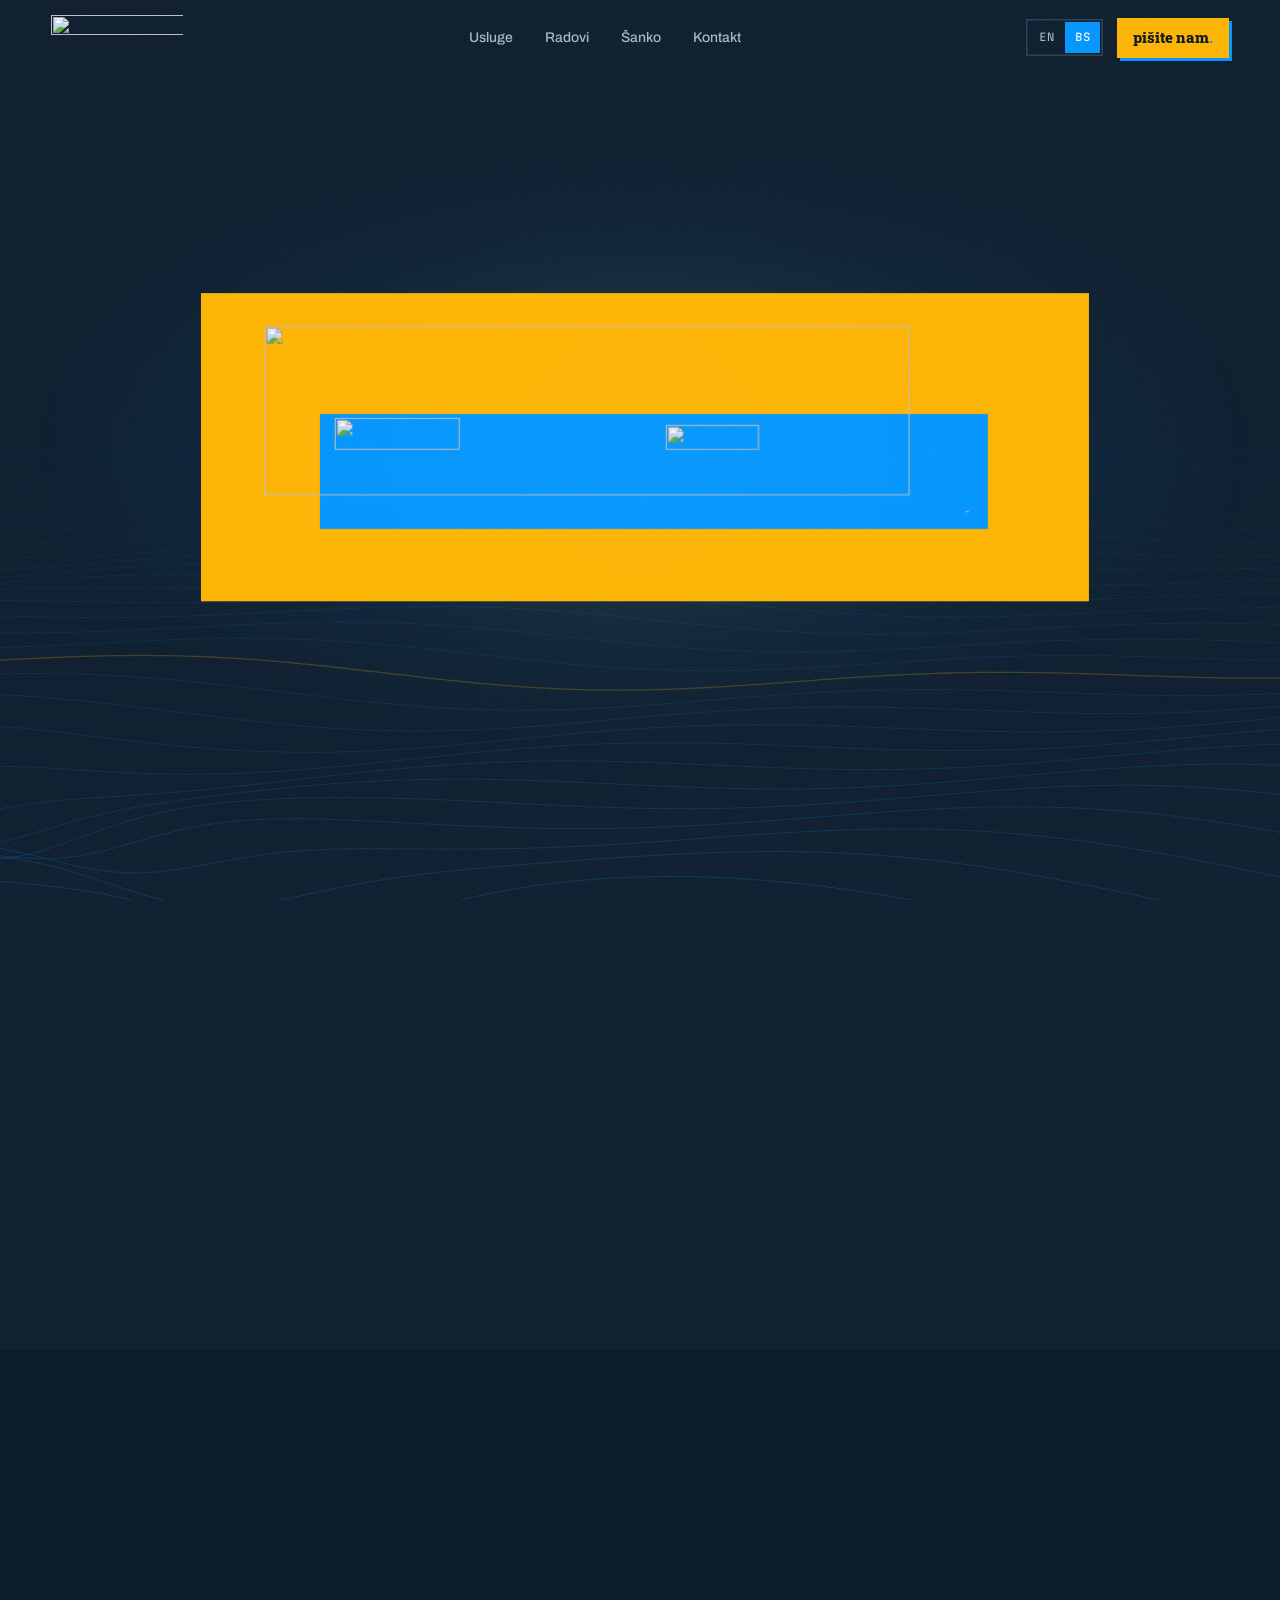
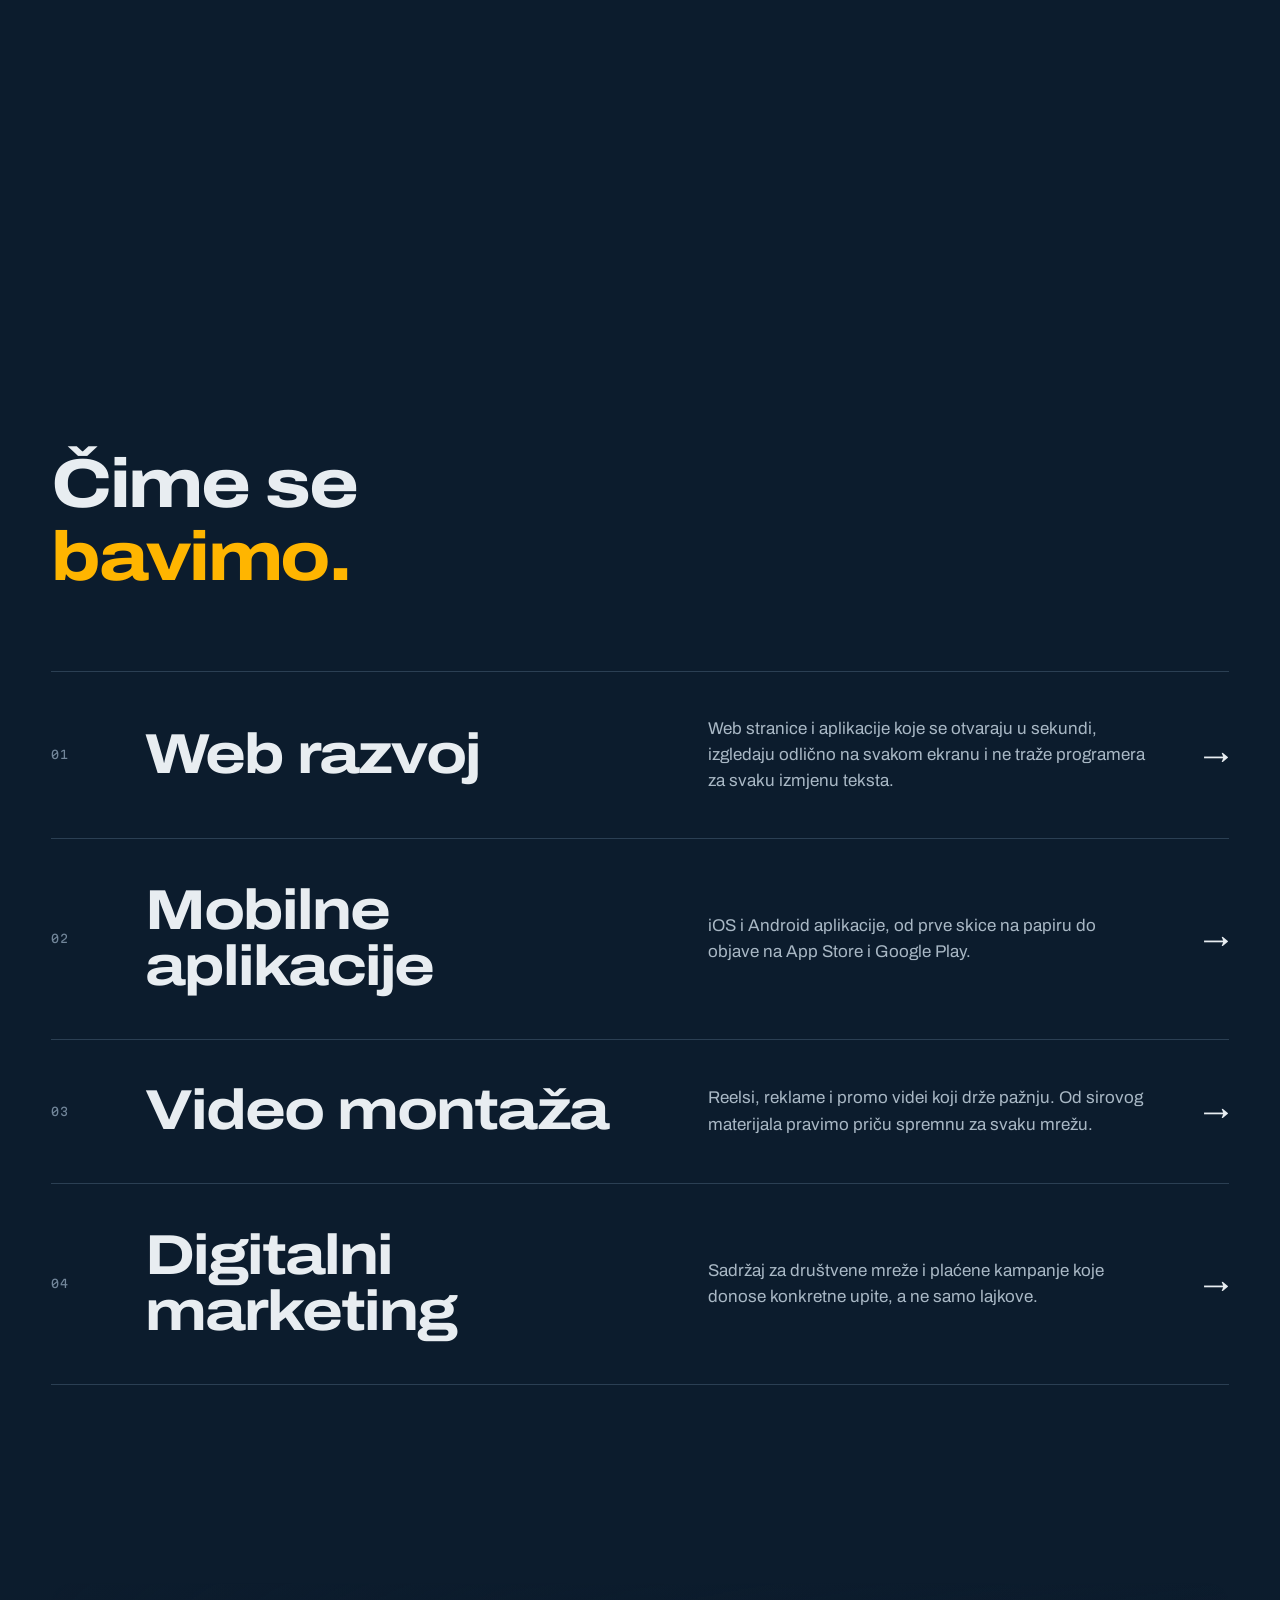
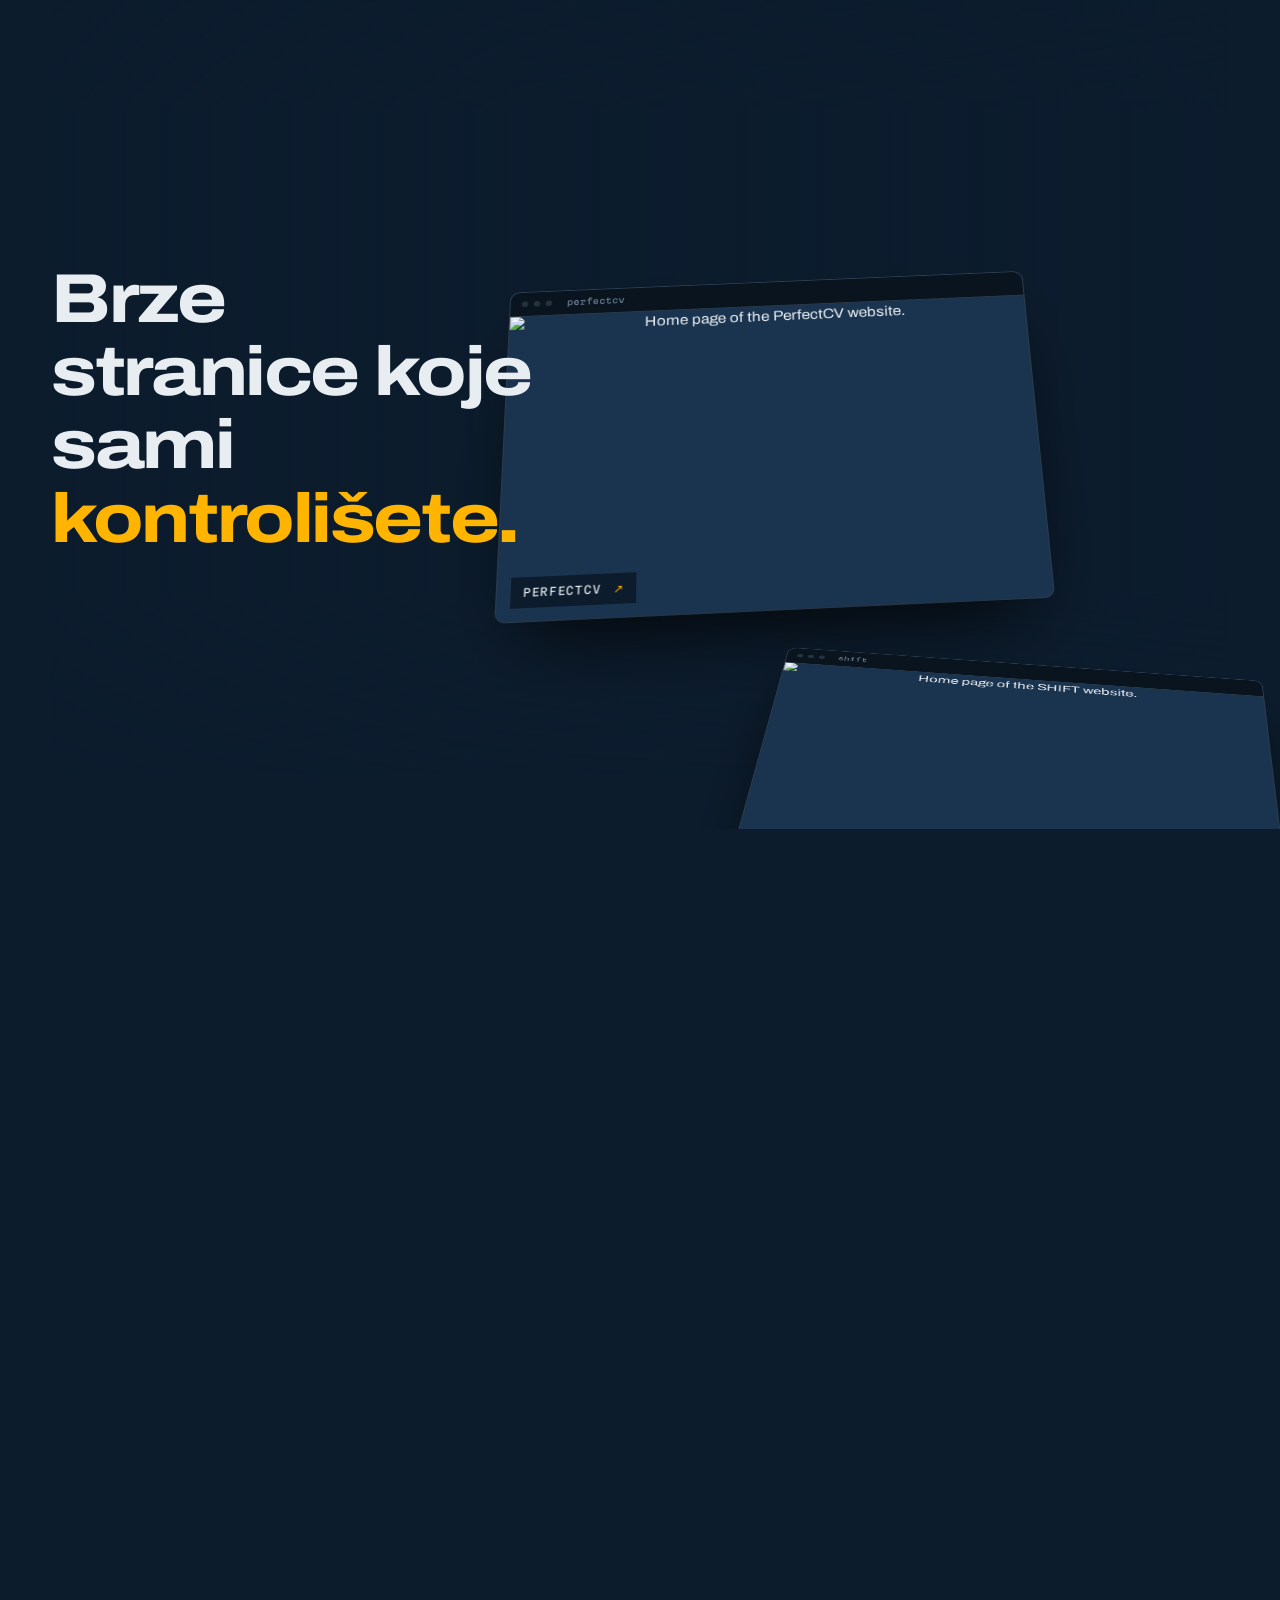
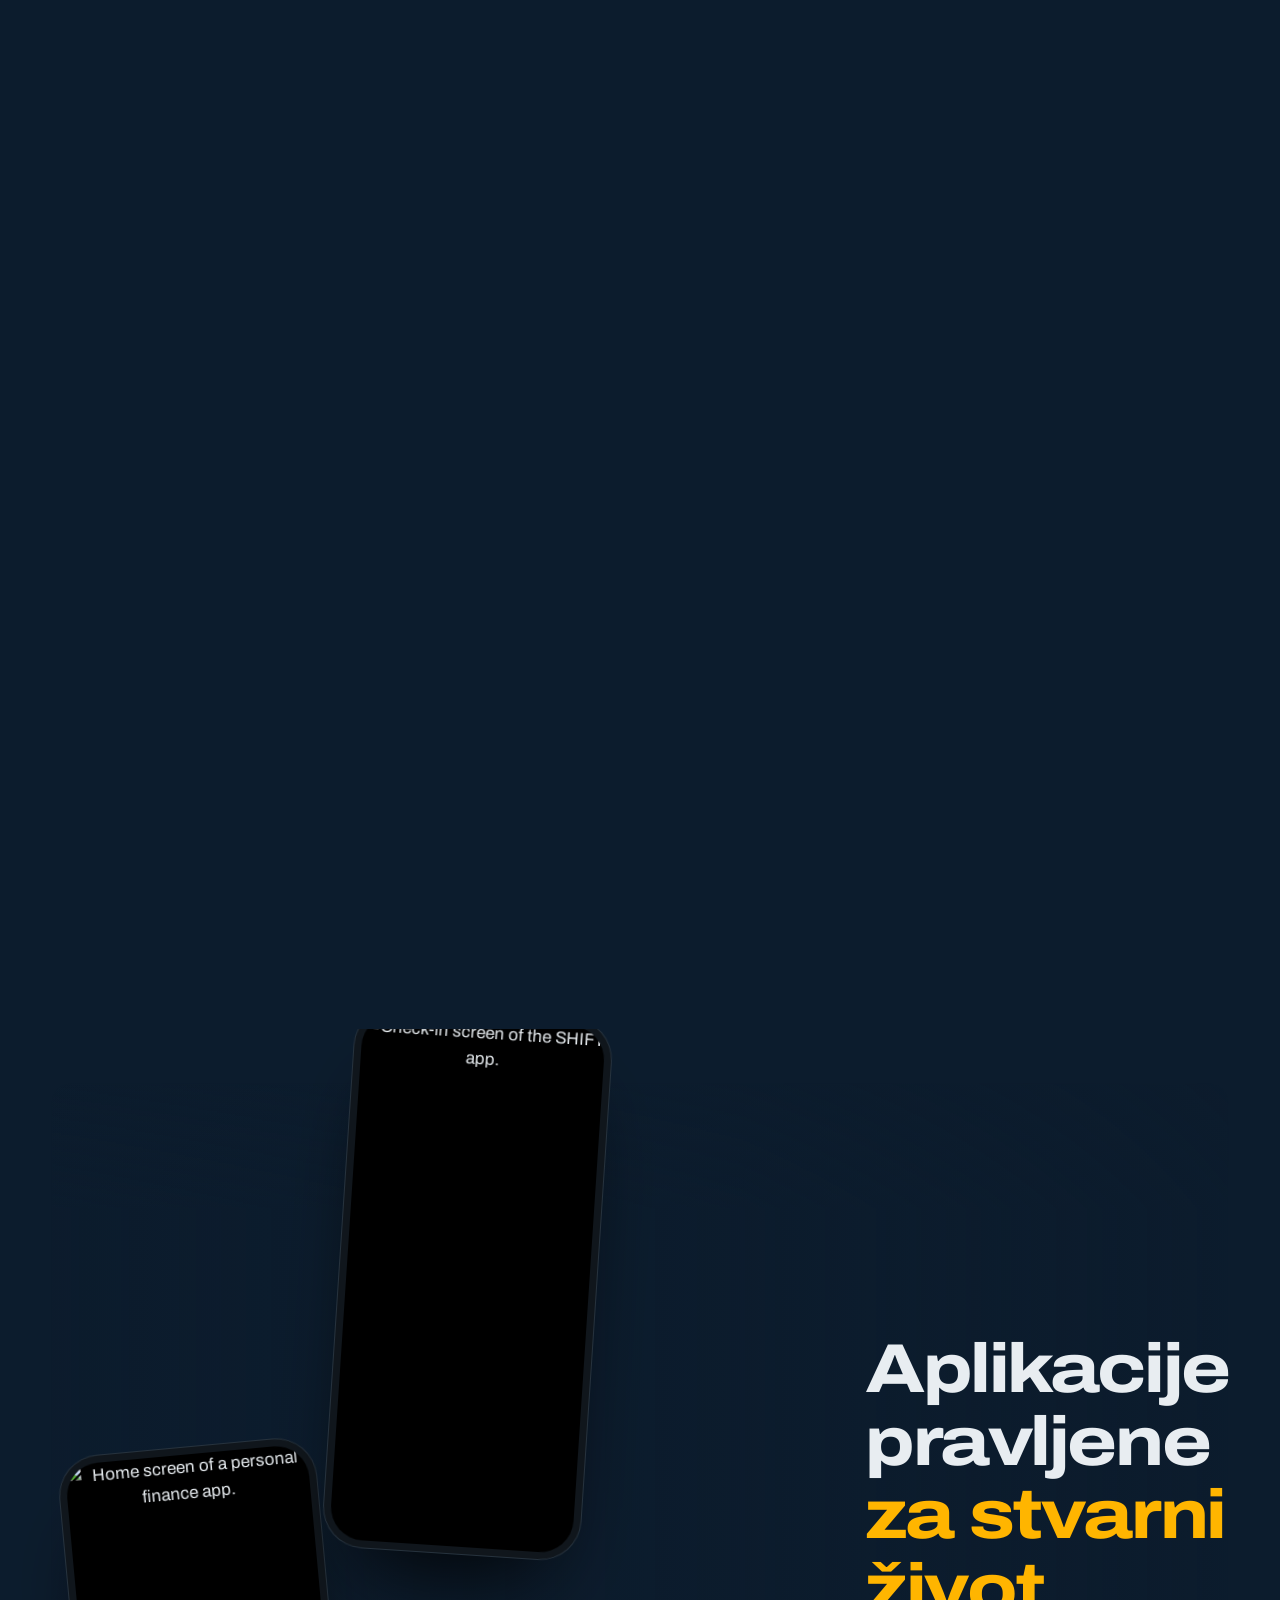
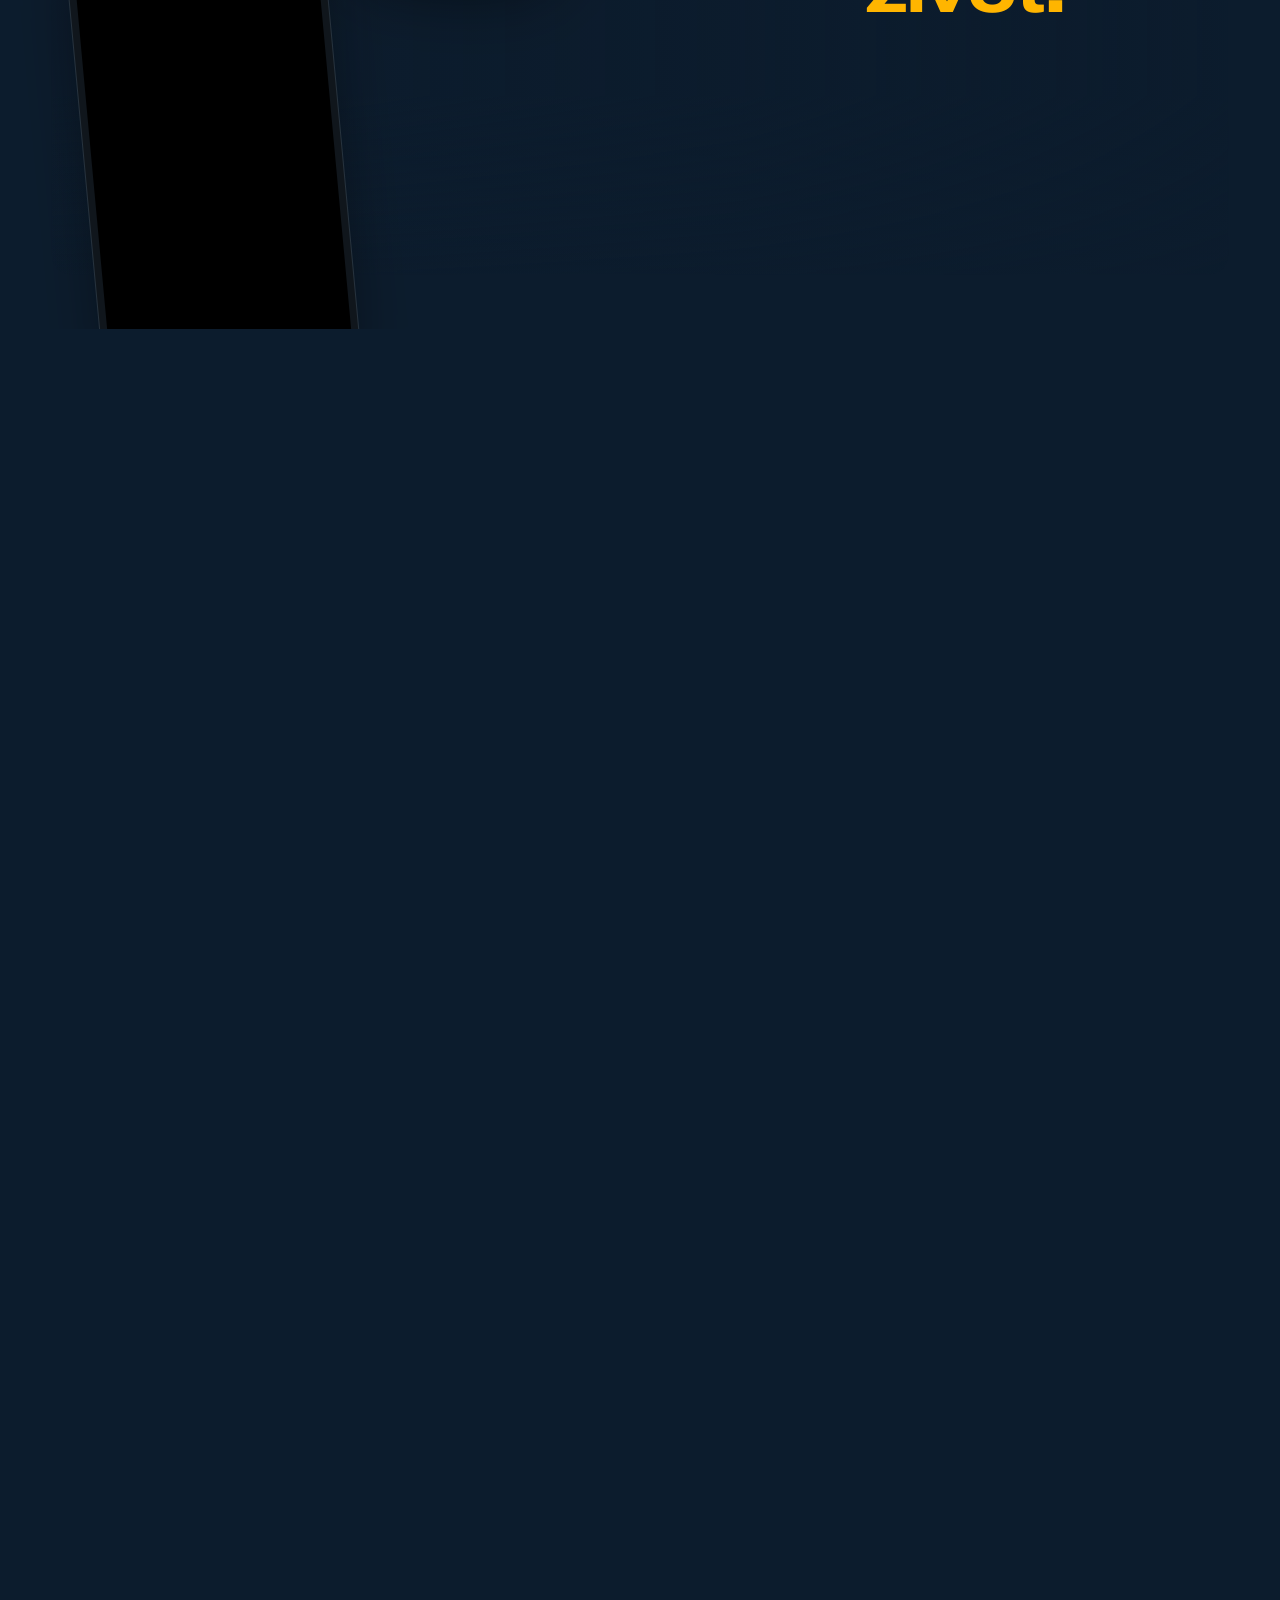
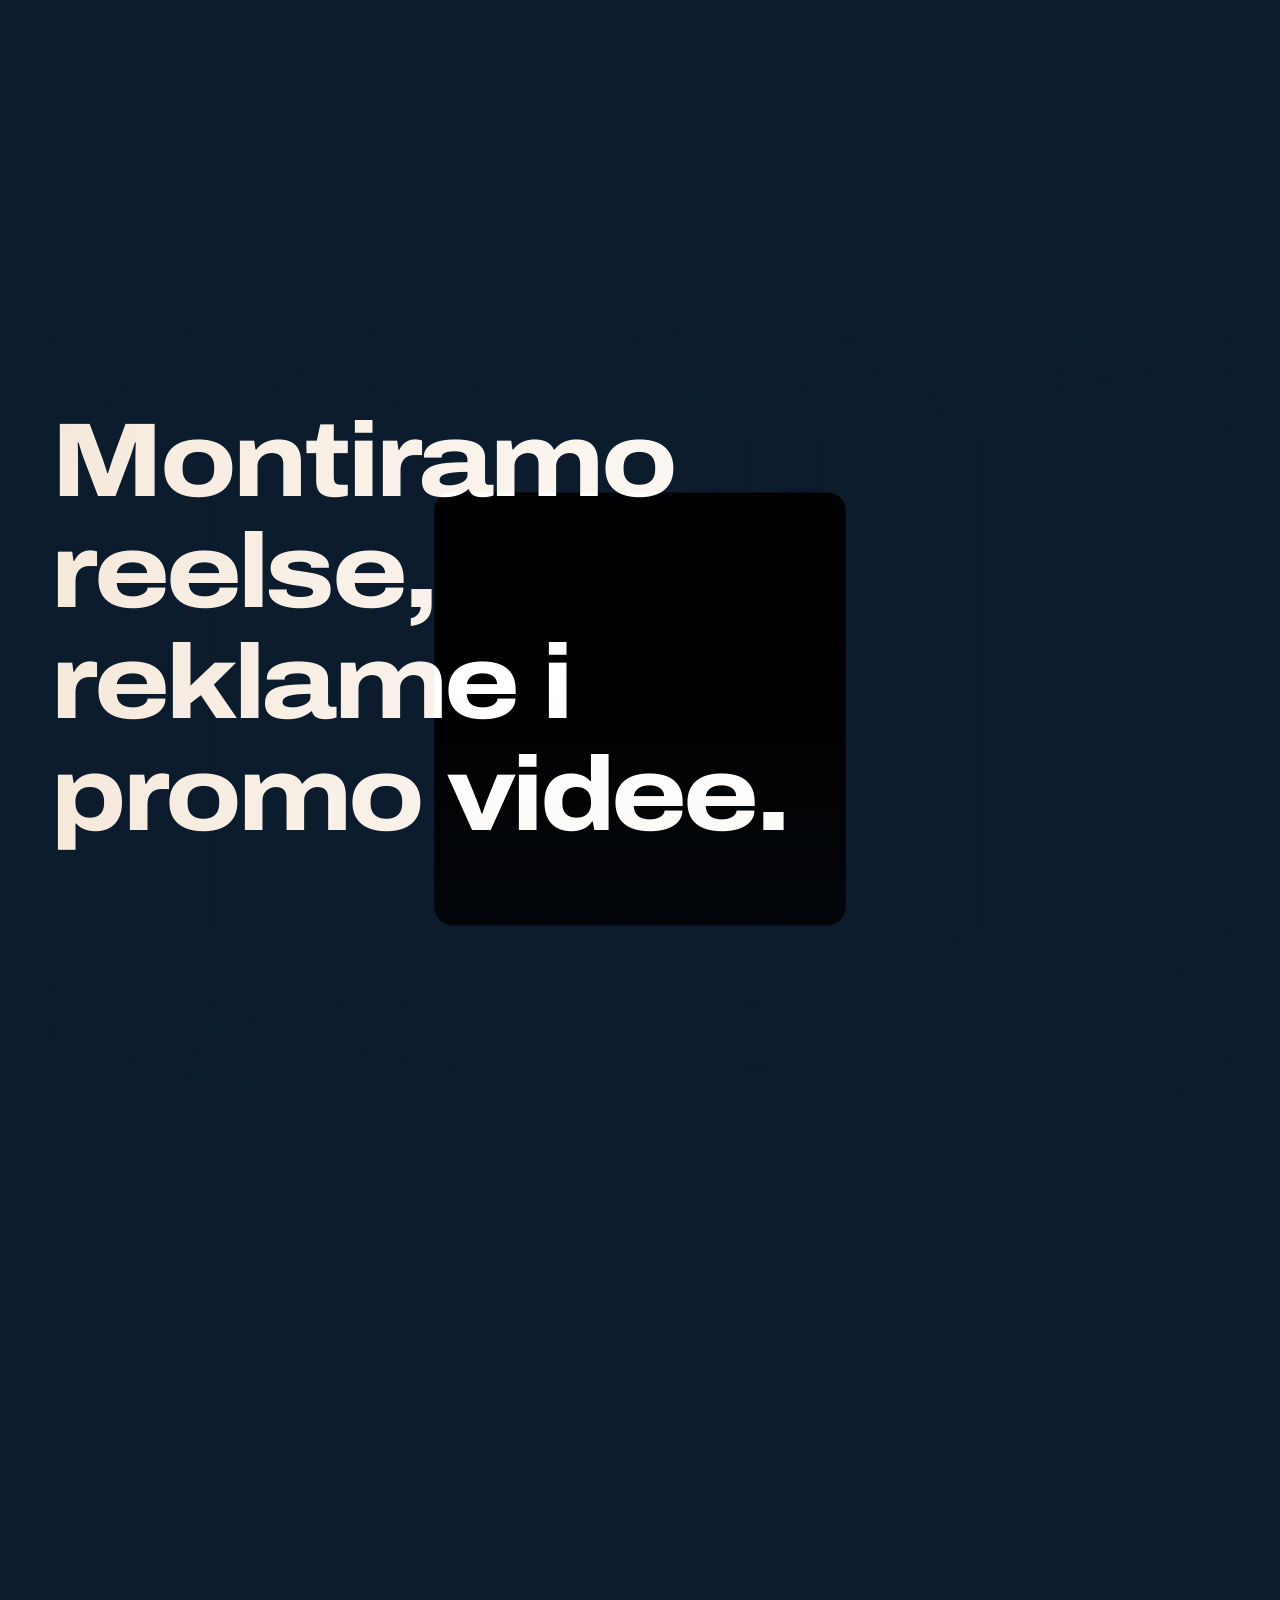
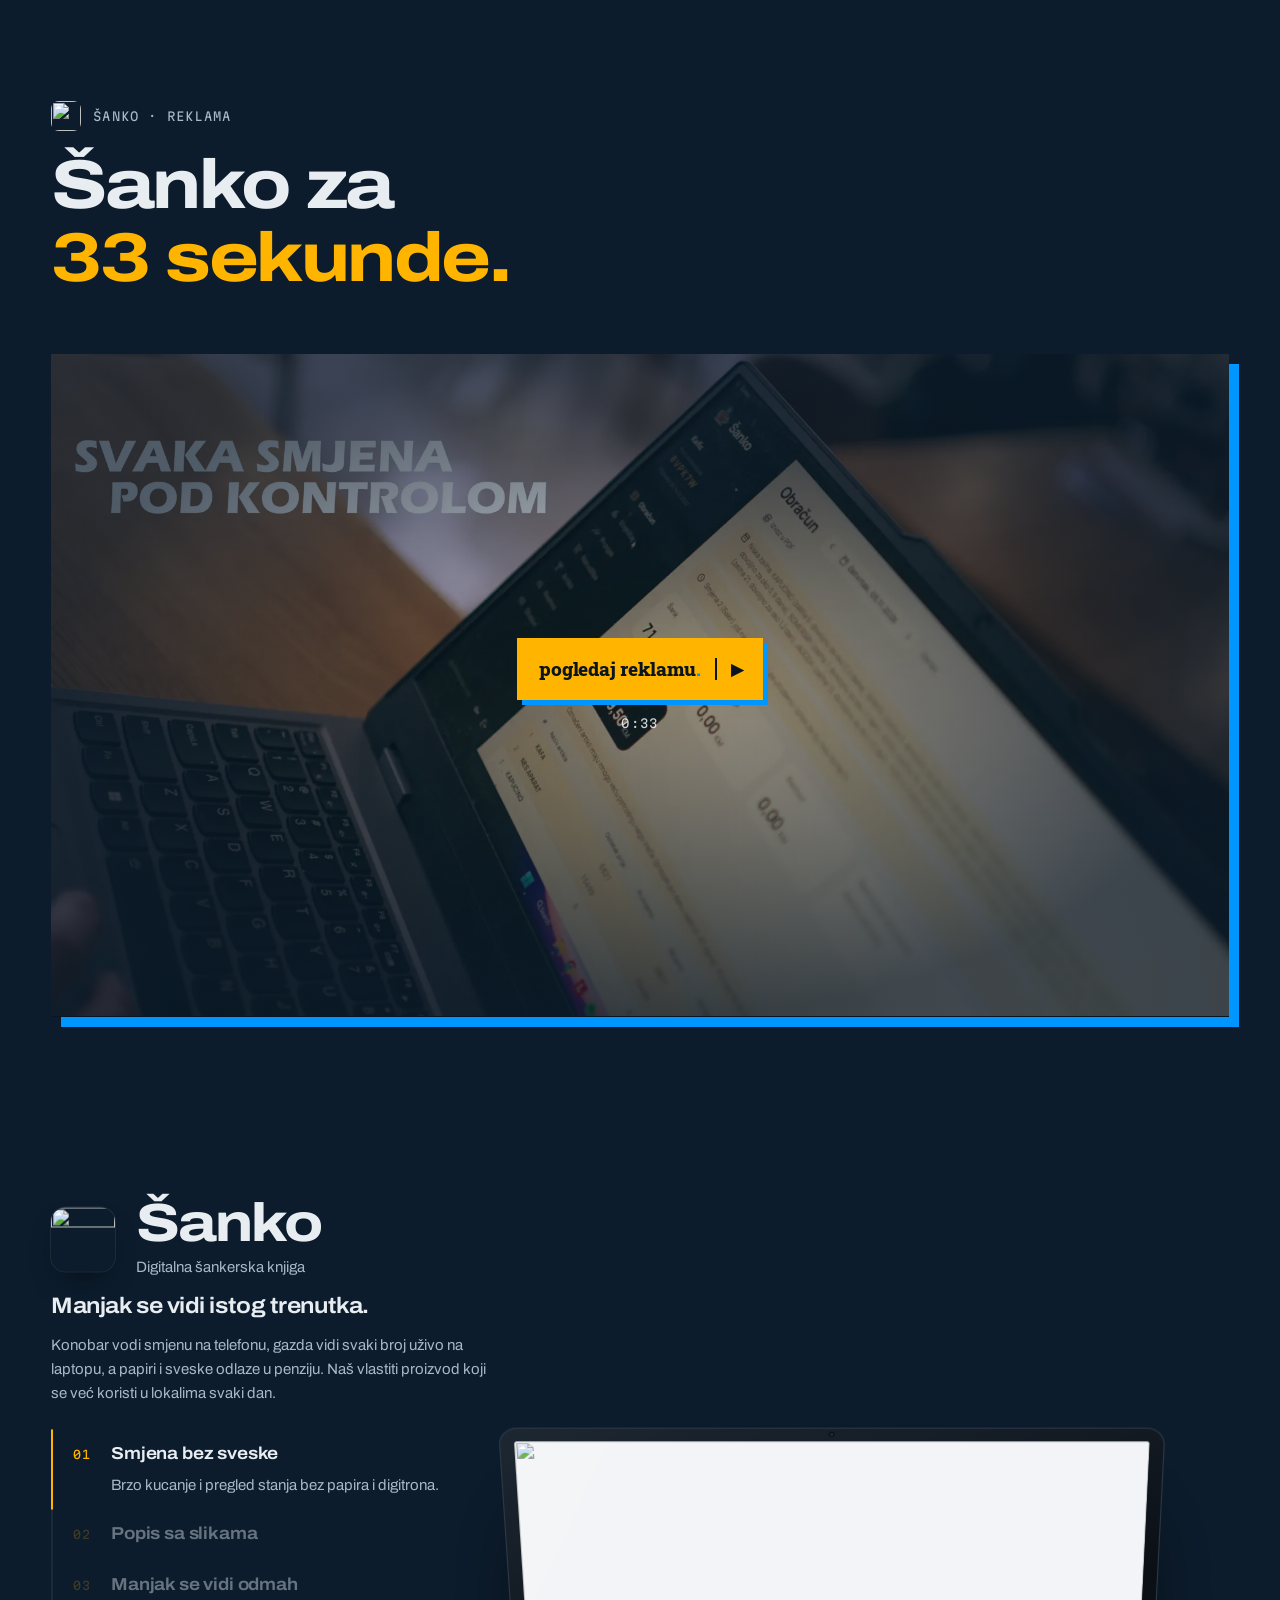
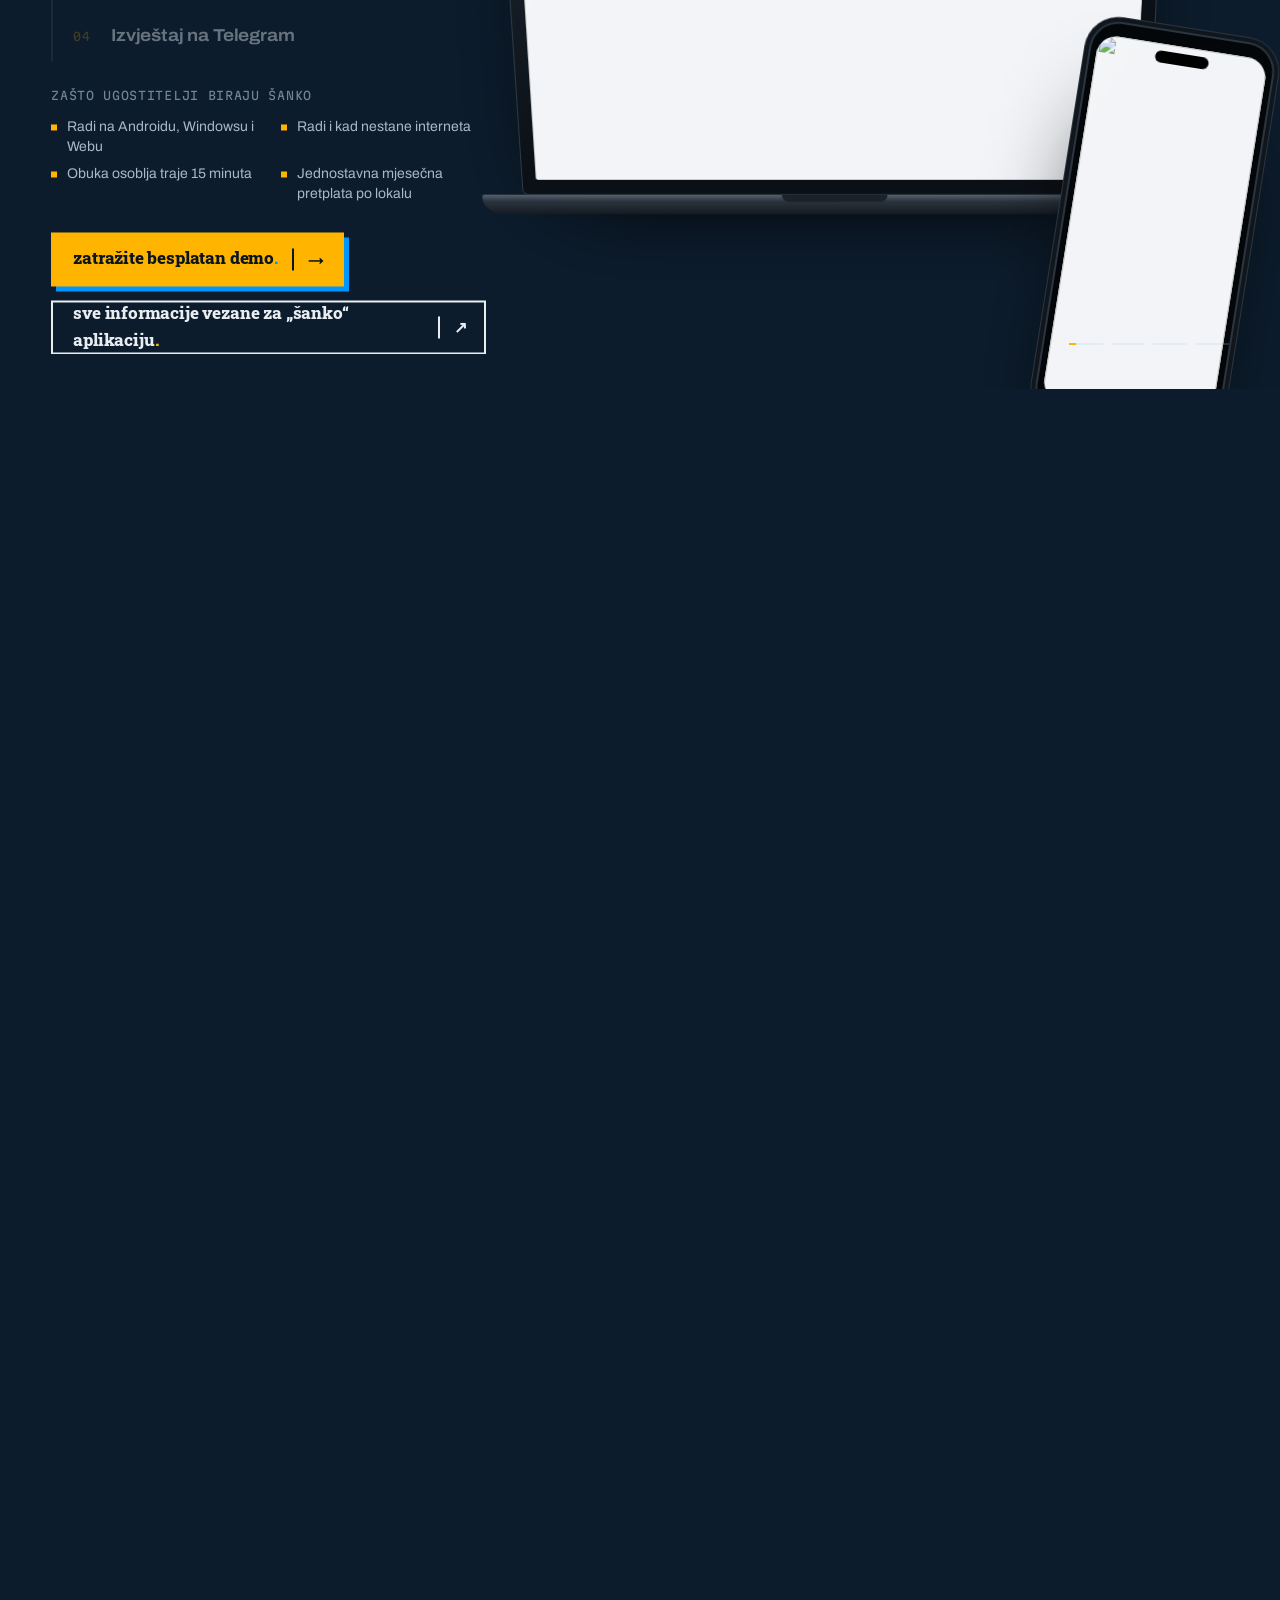
==== commit dbf04681: "Remove the team section and the staff photos The "who you'll work with" section, its menu and footer" ====
--- a/index.html
+++ b/index.html
@@ -11,7 +11,7 @@
   <link rel="preconnect" href="https://fonts.googleapis.com">
   <link rel="preconnect" href="https://fonts.gstatic.com" crossorigin>
   <link href="https://fonts.googleapis.com/css2?family=Archivo:wdth,wght@62..125,300..900&family=Martian+Mono:wght@400;500&family=Roboto+Slab:wght@700..900&display=swap" rel="stylesheet">
-  <link rel="stylesheet" href="styles.css?v=26">
+  <link rel="stylesheet" href="styles.css?v=27">
 </head>
 <body>
   <!--
@@ -31,7 +31,6 @@
       <a href="#services" data-i18n="nav.services">Services</a>
       <a href="#web" data-i18n="nav.work">Work</a>
       <a href="#sanko">Šanko</a>
-      <a href="#team" data-i18n="nav.team">Team</a>
       <a href="#contact" data-i18n="nav.contact">Contact</a>
     </nav>
     <div class="bar-end">
@@ -343,32 +342,6 @@
       </div>
     </section>
 
-    <section class="team" id="team" data-sea="0.25">
-      <header class="sec-head rv">
-        <h2 class="h2" data-i18n="team.title"></h2>
-        <p class="lede" data-i18n="team.lede"></p>
-      </header>
-      <!-- Add each person's role to data-i18n="team.role.*" in main.js when it is known. -->
-      <ul class="people">
-        <li class="person rv" data-speed="0">
-          <div class="person-img"><img class="tone" src="assets/team/adem-halilovic.webp?v=3" alt="Adem Halilović" loading="lazy" width="600" height="800"><img class="color" src="assets/team/adem-halilovic-color.webp?v=3" alt="" loading="lazy" width="600" height="800"></div>
-          <p class="person-name">Adem Halilović</p>
-        </li>
-        <li class="person rv" data-speed="0.08">
-          <div class="person-img"><img class="tone" src="assets/team/kenan-cosic.webp?v=3" alt="Kenan Čosić" loading="lazy" width="600" height="800"><img class="color" src="assets/team/kenan-cosic-color.webp?v=3" alt="" loading="lazy" width="600" height="800"></div>
-          <p class="person-name">Kenan Čosić</p>
-        </li>
-        <li class="person rv" data-speed="0">
-          <div class="person-img"><img class="tone" src="assets/team/ammar-kahrimanovic.webp?v=3" alt="Ammar Kahrimanović" loading="lazy" width="600" height="800"><img class="color" src="assets/team/ammar-kahrimanovic-color.webp?v=3" alt="" loading="lazy" width="600" height="800"></div>
-          <p class="person-name">Ammar Kahrimanović</p>
-        </li>
-        <li class="person rv" data-speed="0.08">
-          <div class="person-img"><img class="tone" src="assets/team/sumeja-halilovic.webp?v=3" alt="Sumeja Halilović" loading="lazy" width="600" height="800"><img class="color" src="assets/team/sumeja-halilovic-color.webp?v=3" alt="" loading="lazy" width="600" height="800"></div>
-          <p class="person-name">Sumeja Halilović</p>
-        </li>
-      </ul>
-    </section>
-
     <section class="contact" id="contact" data-sea="1">
       <div class="contact-head rv">
         <h2 class="h2 huge" data-i18n="contact.title"></h2>
@@ -422,7 +395,6 @@
         <a href="#services" data-i18n="nav.services">Services</a>
         <a href="#web" data-i18n="nav.work">Work</a>
       <a href="#sanko">Šanko</a>
-        <a href="#team" data-i18n="nav.team">Team</a>
         <a href="#contact" data-i18n="nav.contact">Contact</a>
       </nav>
       <div>
@@ -462,7 +434,7 @@
     <i class="jump-l d"><img src="assets/logo/logo.webp" alt=""></i>
   </div>
 
-  <script src="main.js?v=25"></script>
+  <script src="main.js?v=26"></script>
   <script src="ad.js?v=3"></script>
 </body>
 </html>
--- a/styles.css
+++ b/styles.css
@@ -331,7 +331,6 @@
 
 /* Reveal on entering the screen (class .in from main.js). */
 .rv .ln > span,
-.rv.person,
 .rv .lede,
 .svc-list > li.rv {
   transition: transform 1.6s var(--ease), opacity 1.6s var(--ease);
@@ -1276,65 +1275,6 @@
   background: var(--yellow);
   transform: scaleX(var(--a, 0));
   transform-origin: left;
-}
-
-/* ---------------------------------------------------------------- Team */
-
-.team { padding: 20vh var(--gutter) 18vh; }
-
-.people {
-  display: grid;
-  grid-template-columns: repeat(4, minmax(0, 1fr));
-  gap: clamp(14px, 2vw, 28px);
-  align-items: start;
-}
-
-.person.rv:not(.in) { opacity: 0; transform: translateY(80px) scale(0.96); }
-.person:nth-child(2) { transition-delay: 0.08s; }
-.person:nth-child(3) { transition-delay: 0.16s; }
-.person:nth-child(4) { transition-delay: 0.24s; }
-.person:nth-child(even) { margin-top: 12vh; }
-
-.person-img {
-  position: relative;
-  overflow: hidden;
-  aspect-ratio: 3 / 4;
-  border-radius: 10px;
-  background: var(--surface);
-  transform: translateY(var(--py, 0px));
-}
-
-.person-img img {
-  position: absolute;
-  inset: 0;
-  width: 100%;
-  height: 100%;
-  object-fit: cover;
-  transform: scale(1.08);
-  transition: transform 1.6s var(--ease), opacity 0.9s var(--ease-soft);
-}
-
-/* One tone for all four; the real colours come through on hover. */
-.person-img .color { opacity: 0; }
-.person:hover .person-img img { transform: scale(1.01); }
-.person:hover .person-img .color { opacity: 1; }
-
-.person-img::after {
-  content: "";
-  position: absolute;
-  inset: 0;
-  box-shadow: inset 0 0 0 1px var(--line);
-  border-radius: inherit;
-  pointer-events: none;
-}
-
-.person-name {
-  margin-top: 18px;
-  font-size: clamp(17px, 1.5vw, 22px);
-  font-weight: 620;
-  font-stretch: 108%;
-  letter-spacing: -0.01em;
-  transform: translateY(var(--py, 0px));
 }
 
 /* ------------------------------------------------------------- Contact */
@@ -1618,8 +1558,6 @@
   .film { clip-path: inset(calc((1 - var(--e, 0)) * 30%) calc((1 - var(--e, 0)) * 14%) round calc((1 - var(--e, 0)) * 14px)); }
   .film-foot { flex-direction: column; align-items: start; }
 
-  .people { grid-template-columns: repeat(2, minmax(0, 1fr)); }
-  .person:nth-child(even) { margin-top: 8vh; }
 
   .contact { grid-template-columns: 1fr; padding-top: 16vh; }
   .form { grid-template-columns: 1fr; }
@@ -2005,7 +1943,6 @@
   .rv:not(.in) .ln > span,
   .rv:not(.in) .lede,
   .svc-list > li.rv:not(.in),
-  .person.rv:not(.in),
   .form.rv:not(.in) { opacity: 1; transform: none; }
   .web .sticky, .mobile .sticky, .video .sticky { min-height: 100vh; }
 }
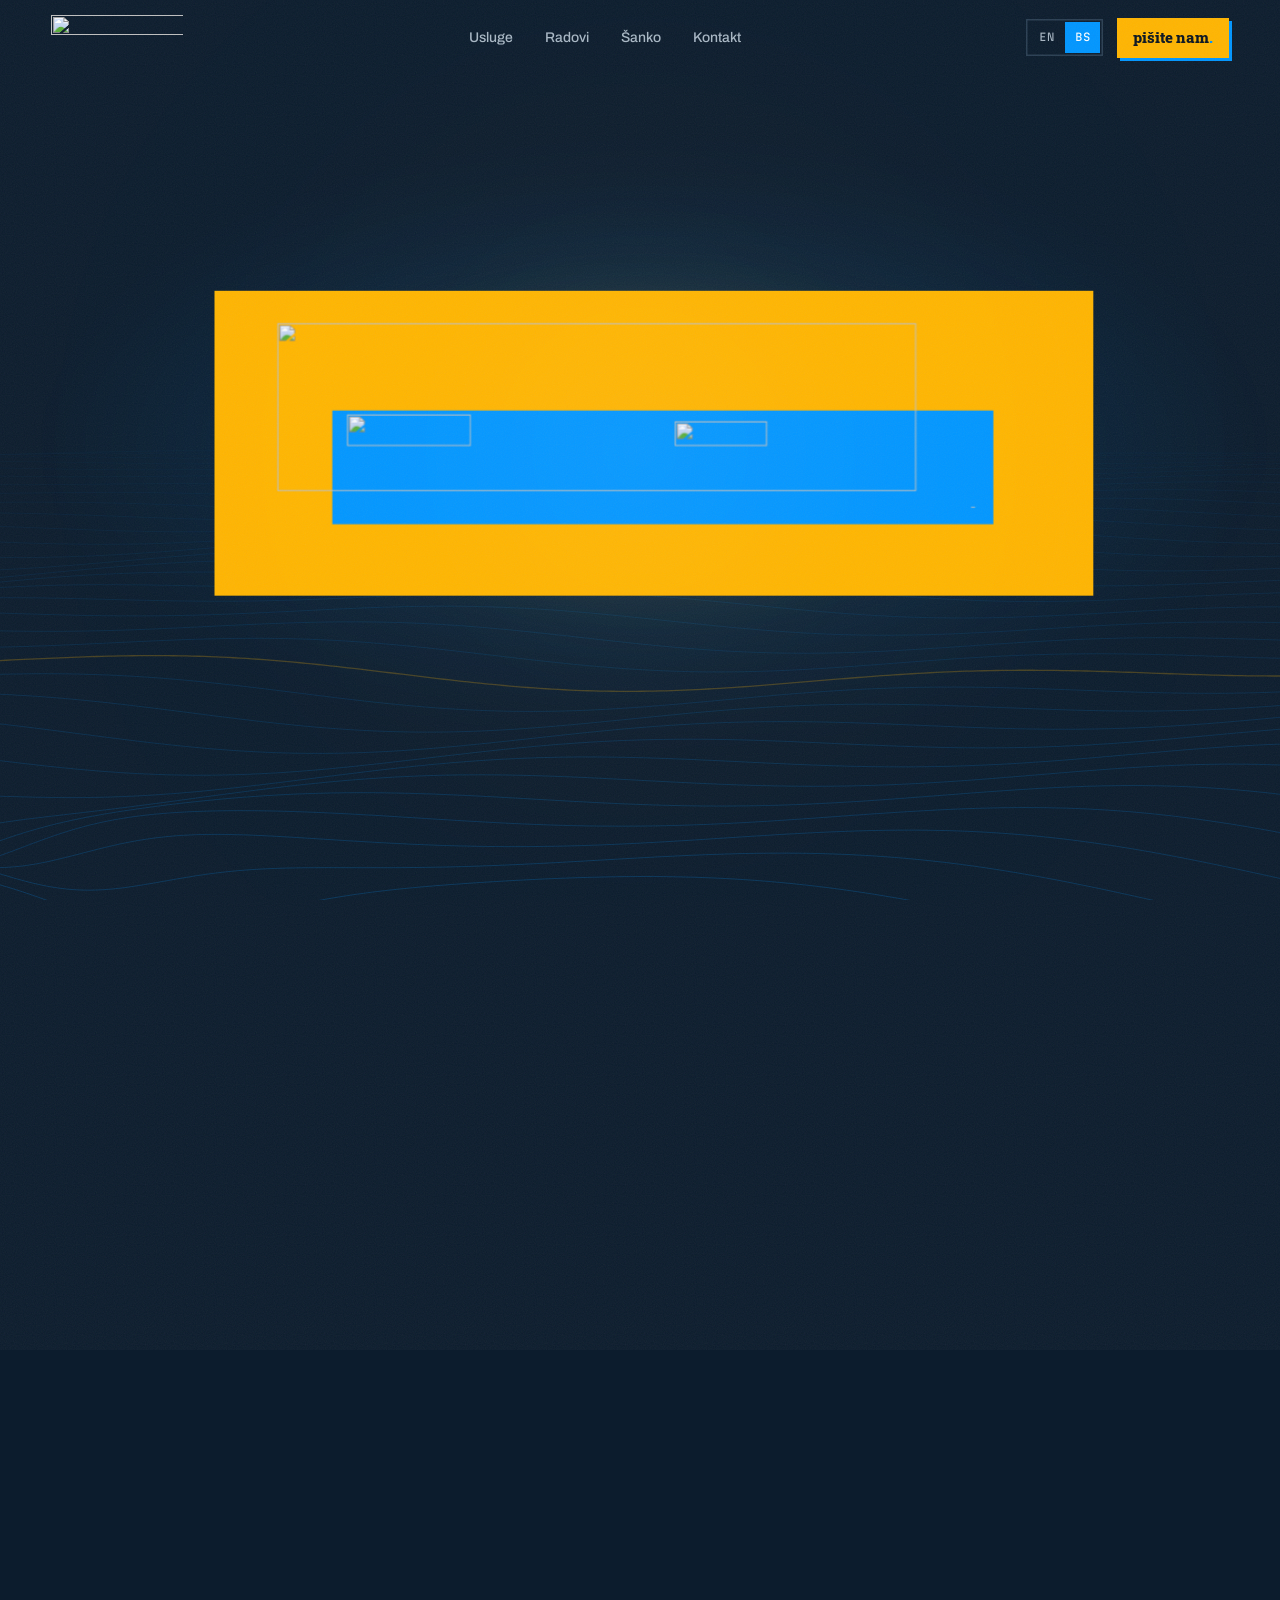
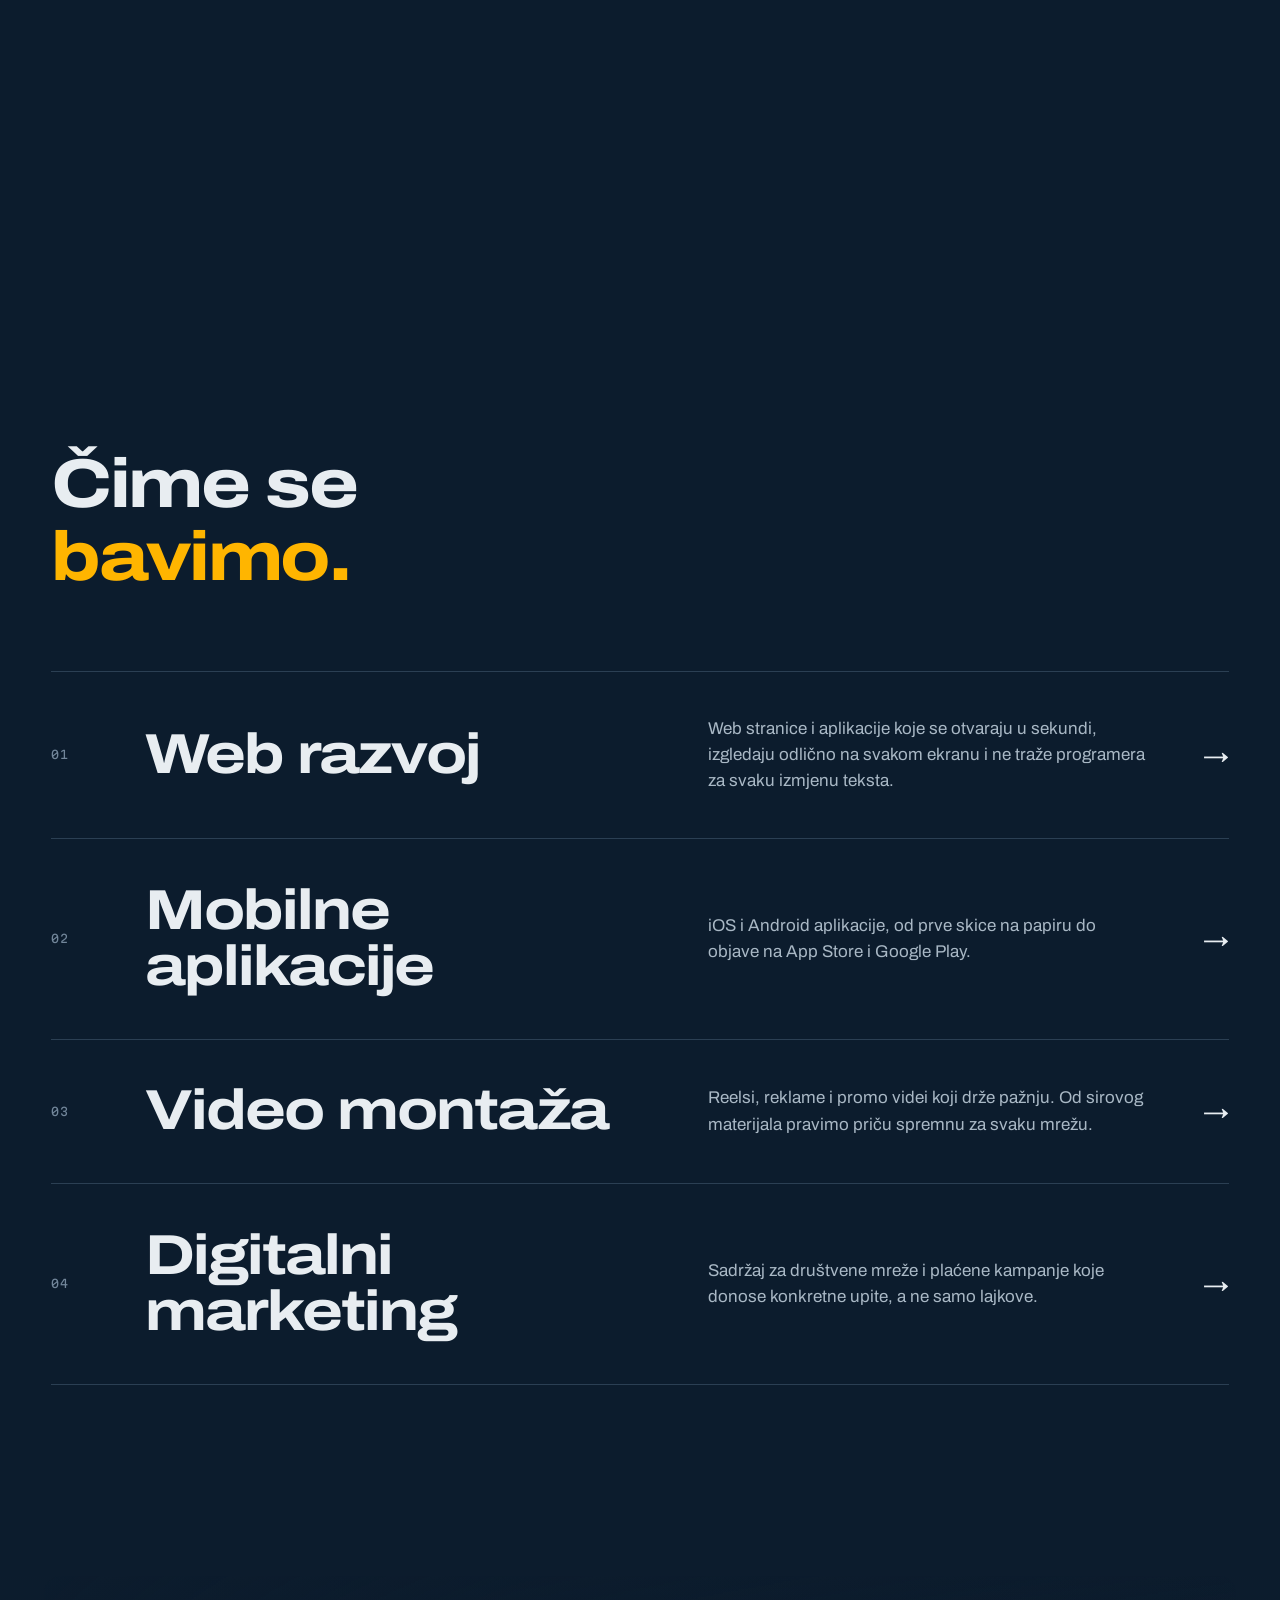
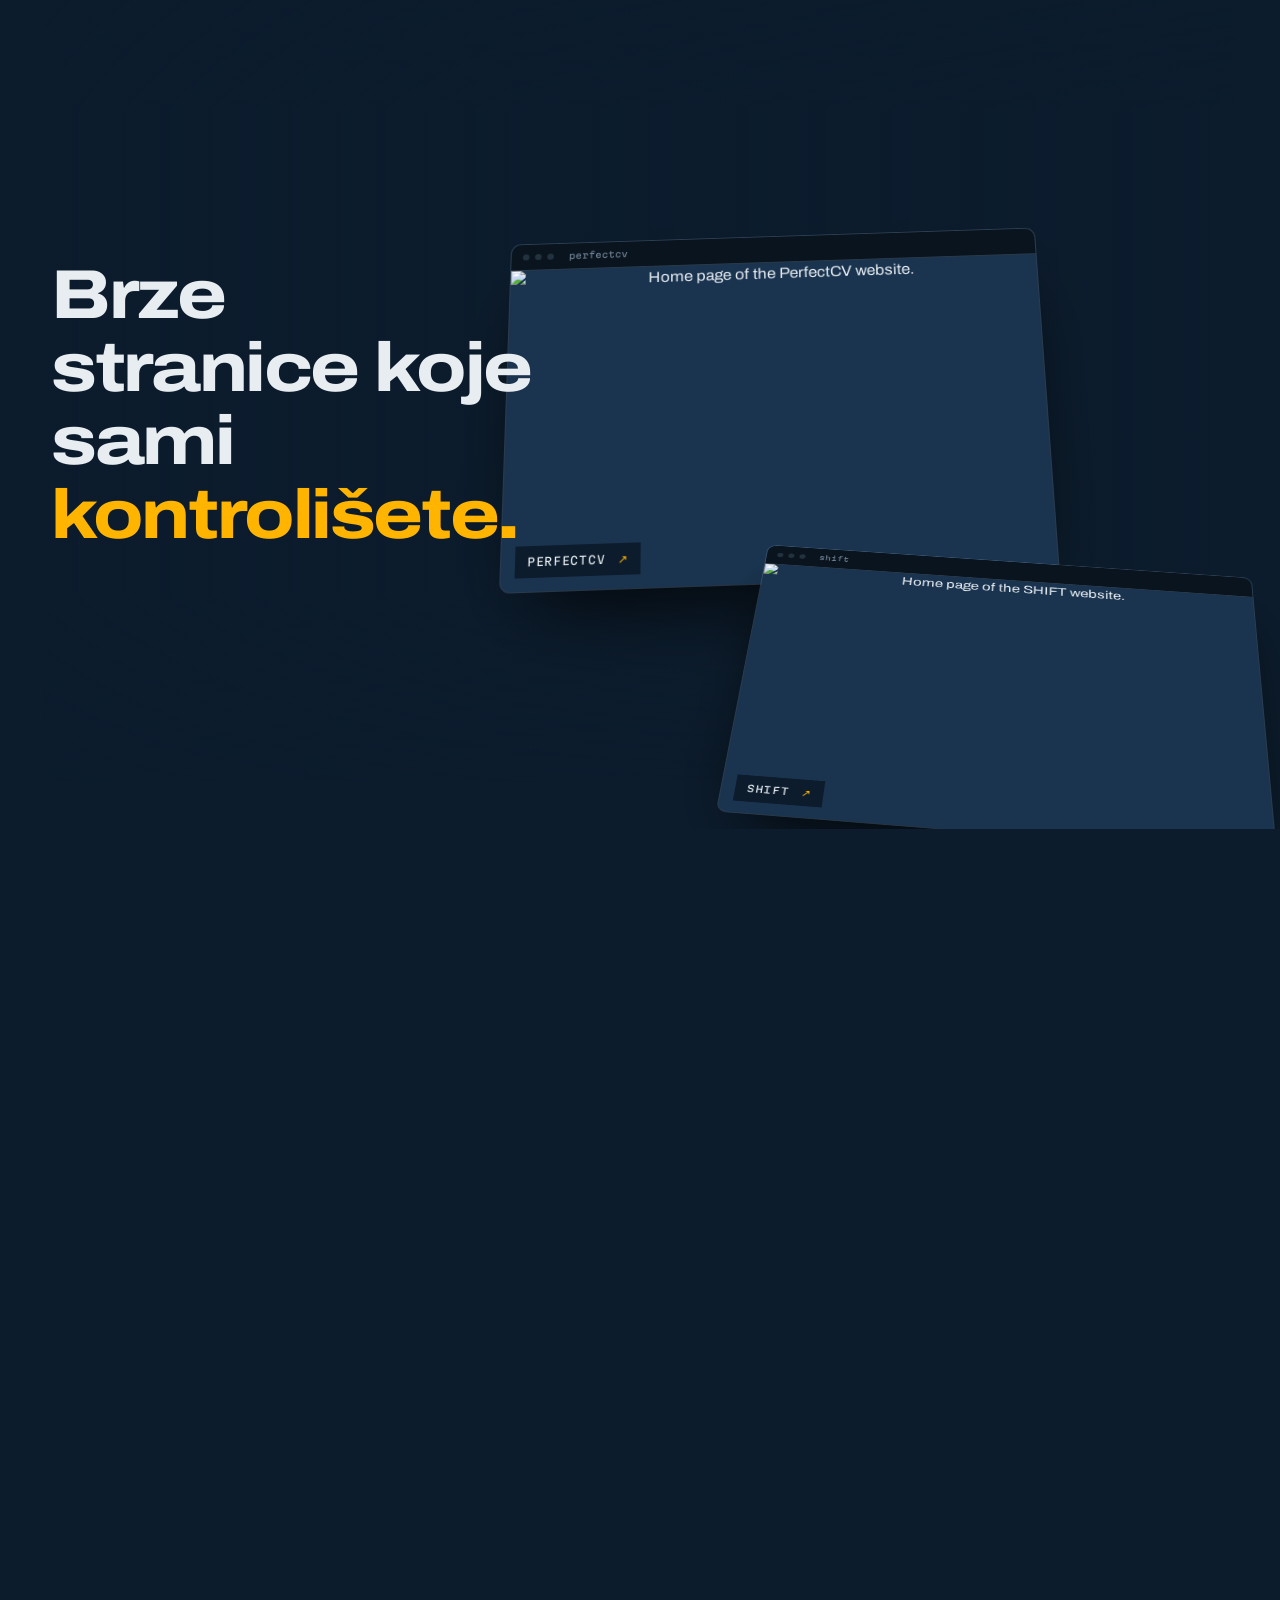
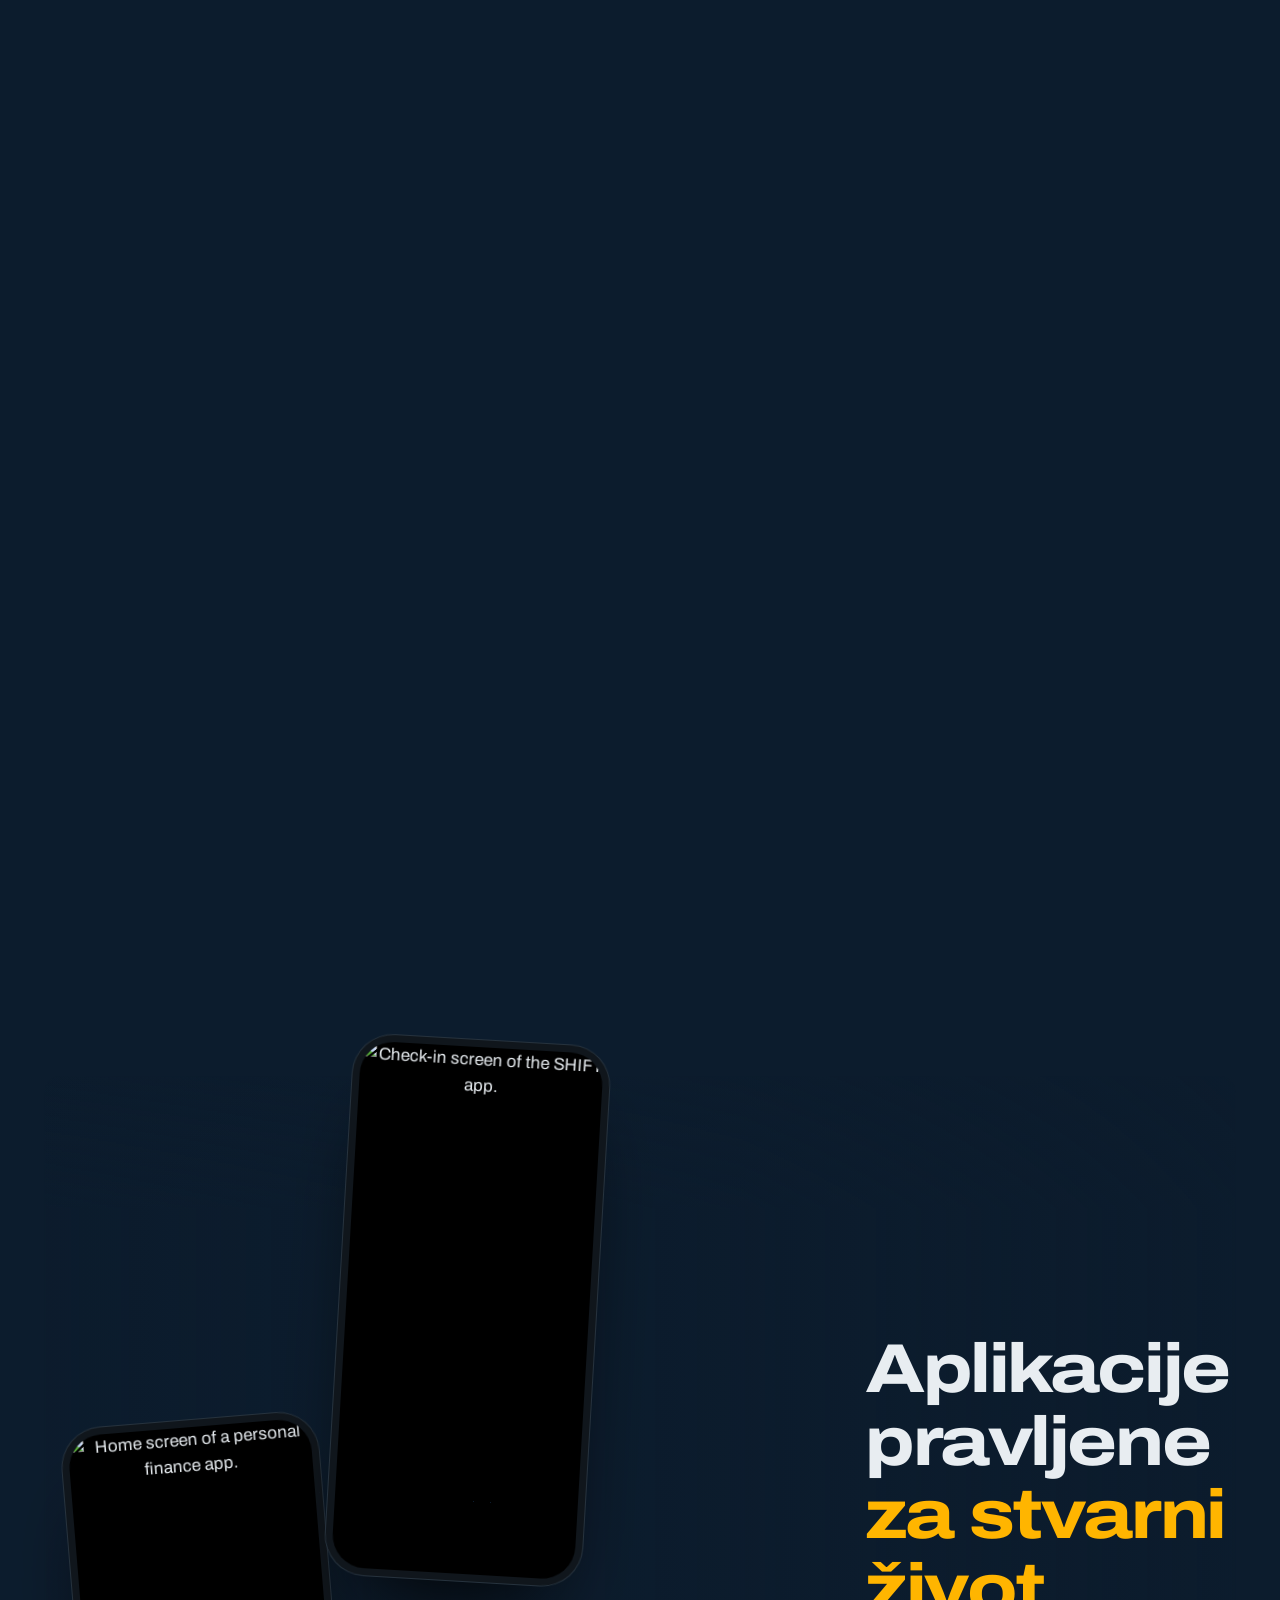
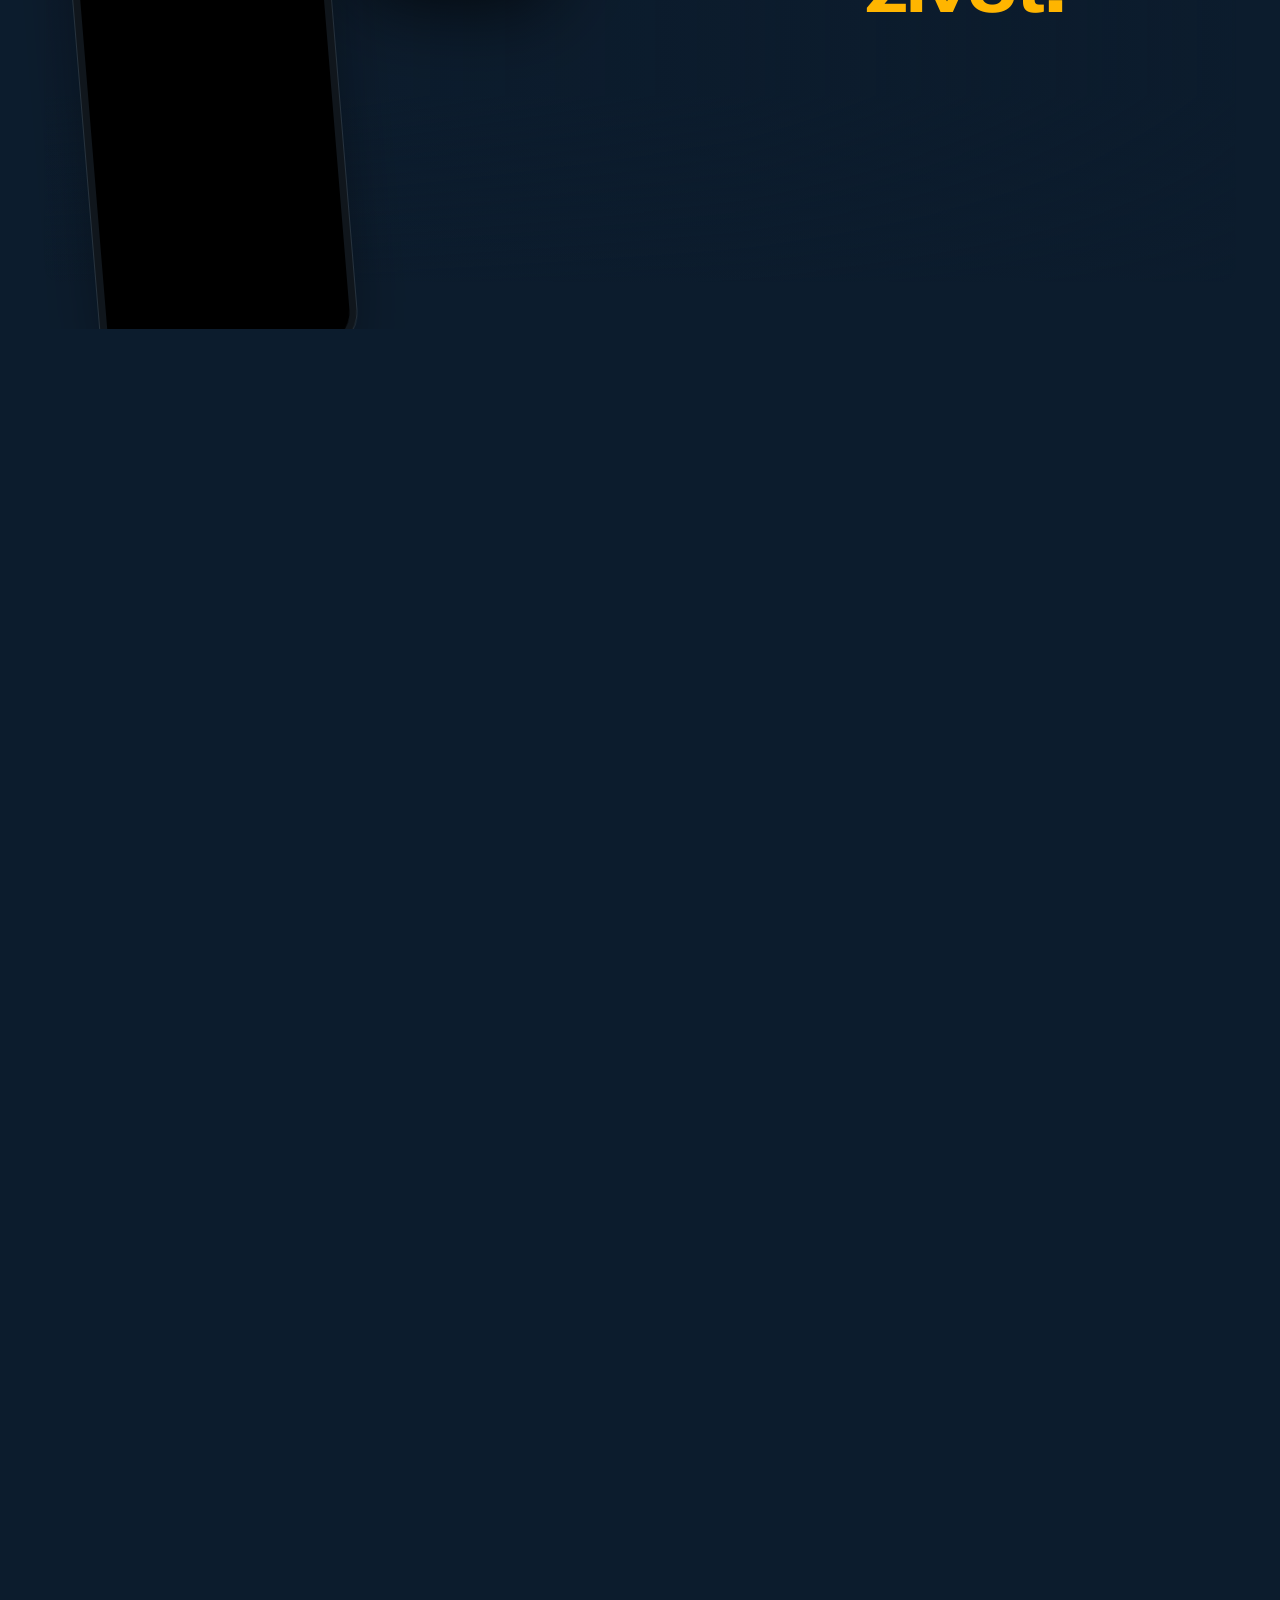
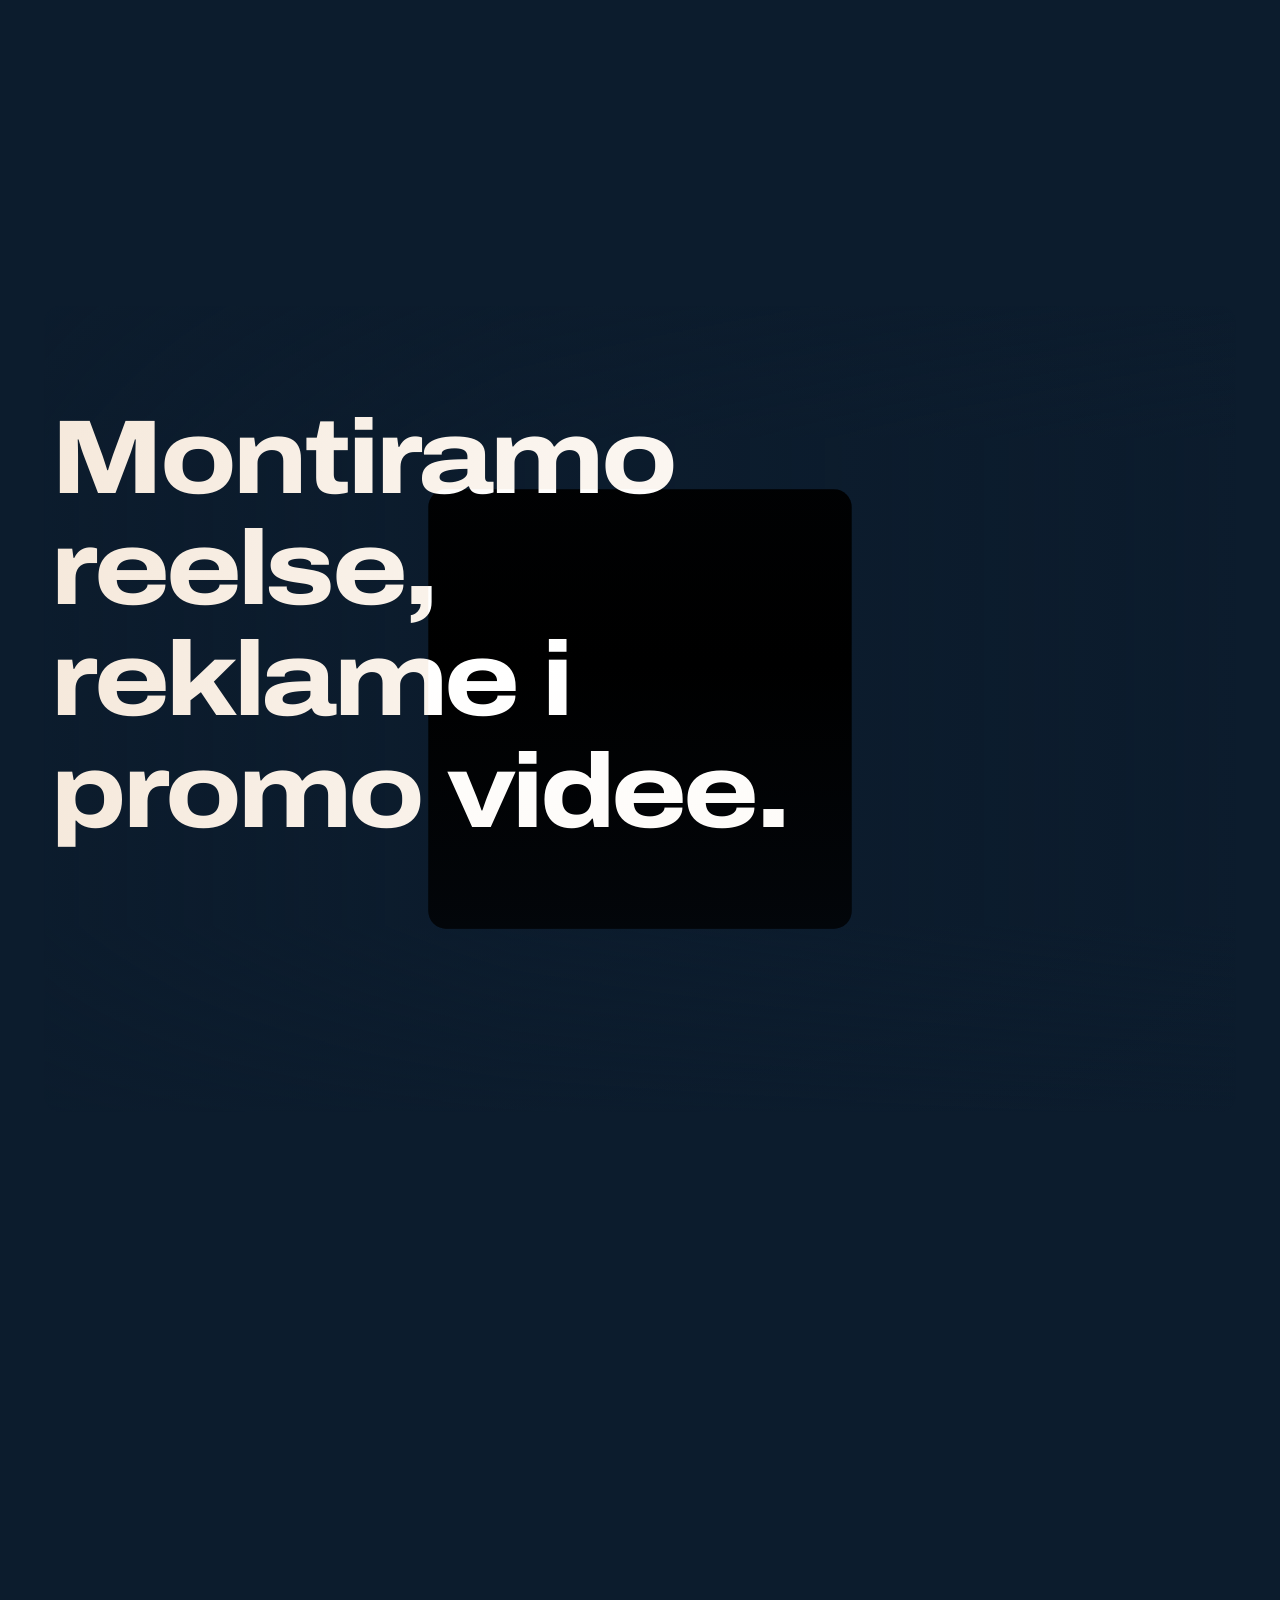
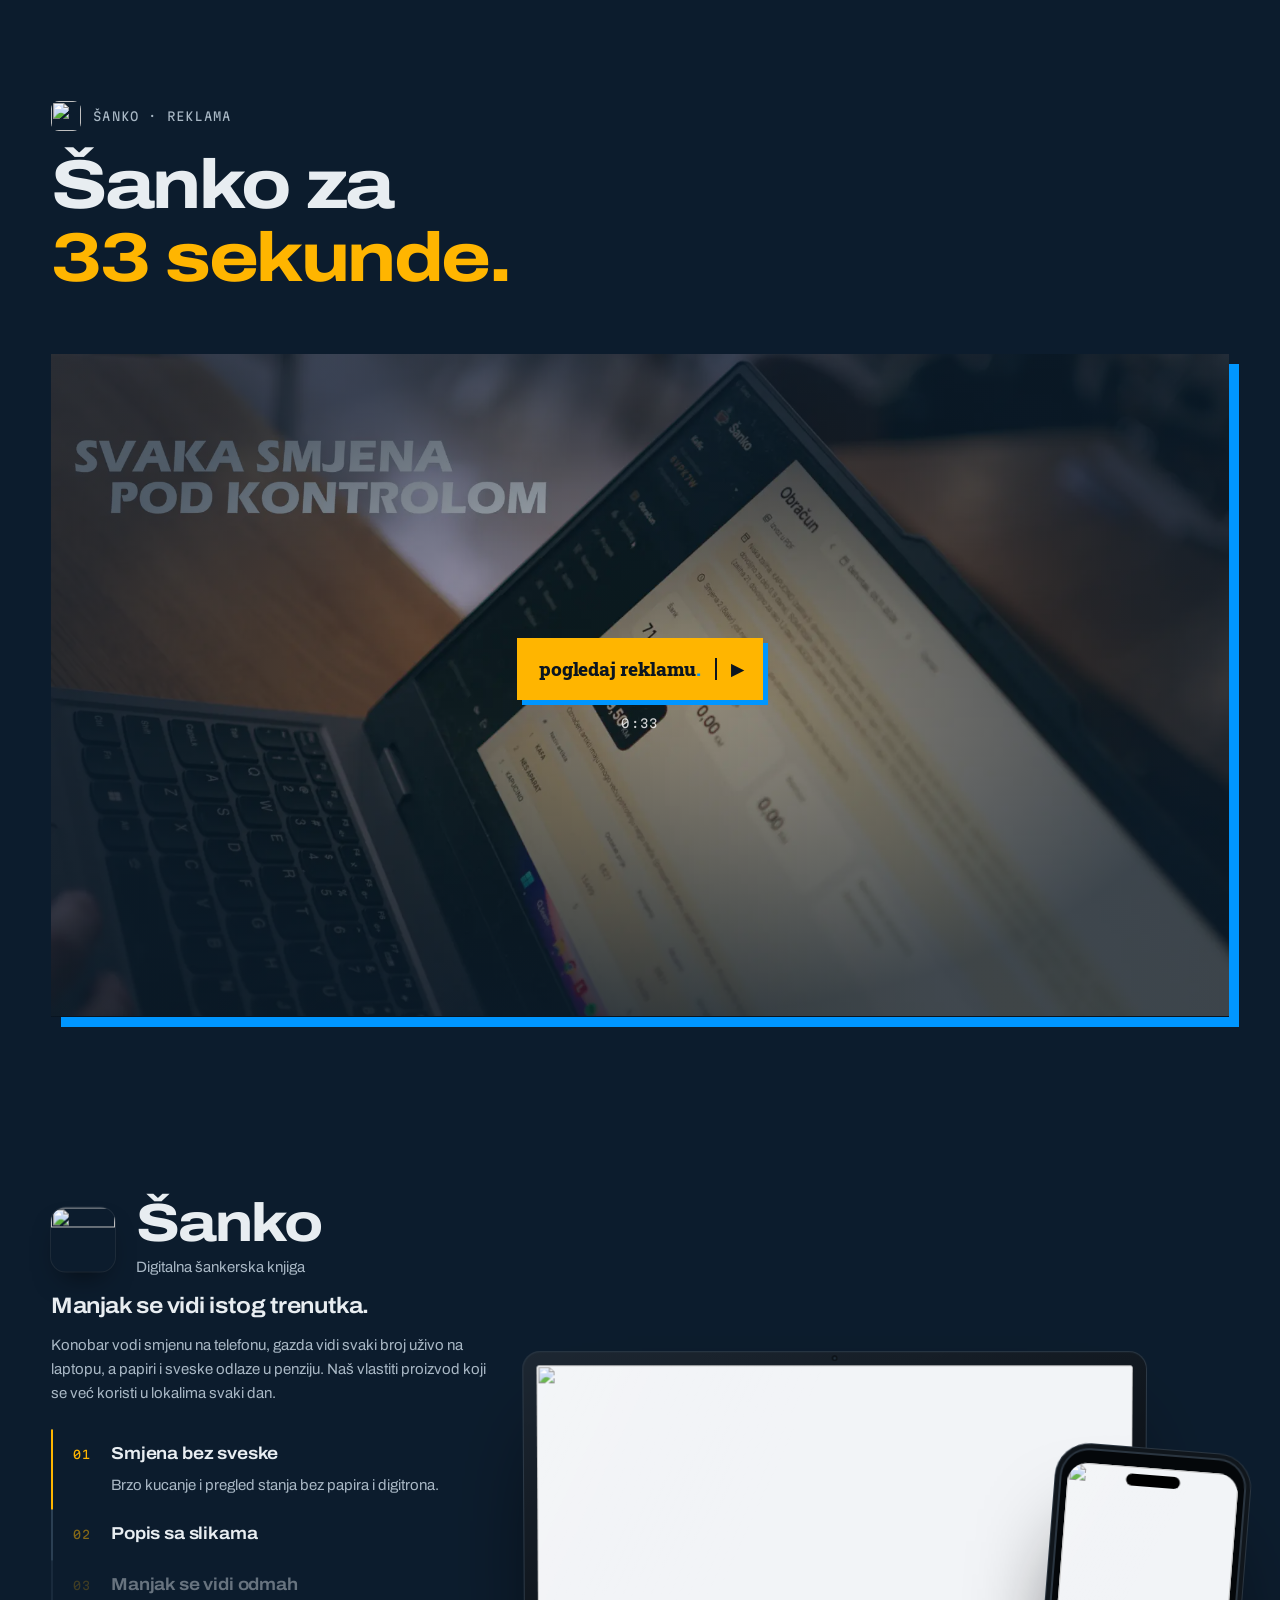
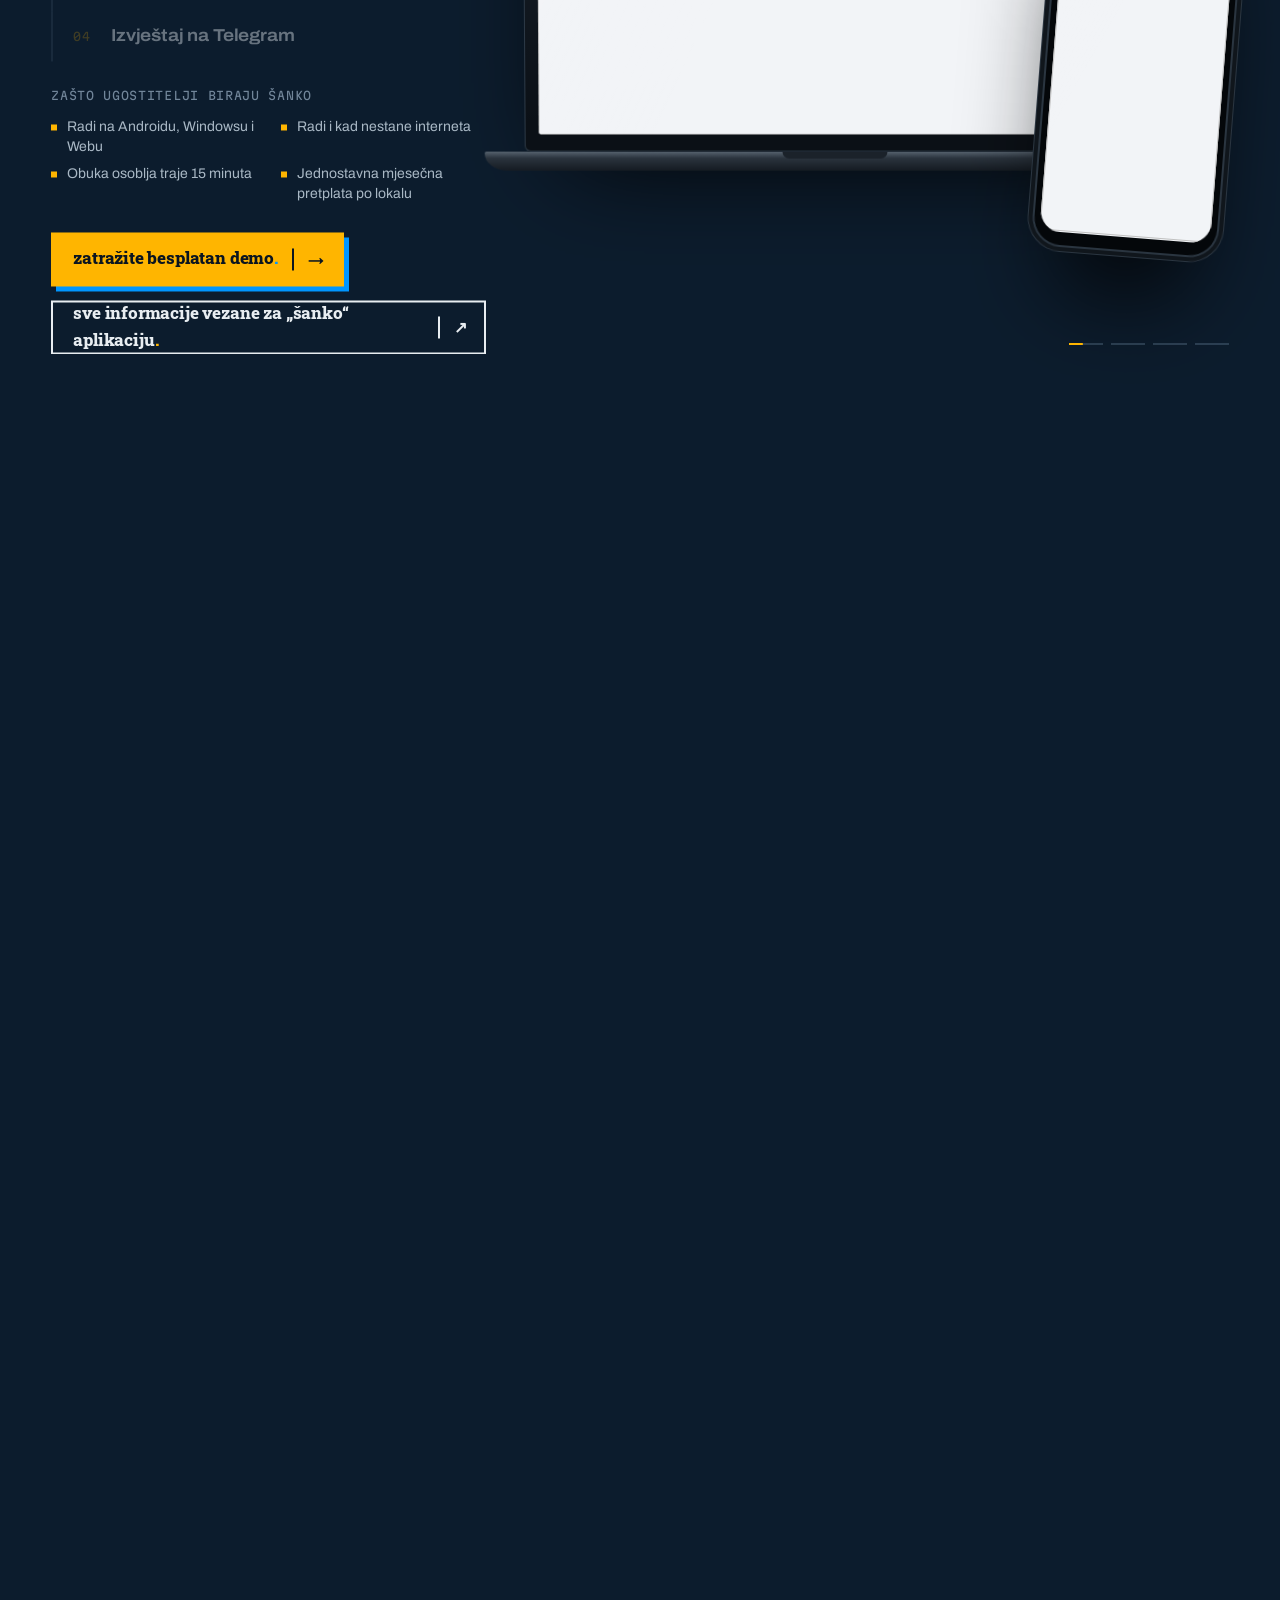
==== commit 42c3b769: "Rename the Šanko ad player so ad blockers leave it alone Ad blockers hide anything named "ad": ad.js" ====
--- a/index.html
+++ b/index.html
@@ -11,7 +11,7 @@
   <link rel="preconnect" href="https://fonts.googleapis.com">
   <link rel="preconnect" href="https://fonts.gstatic.com" crossorigin>
   <link href="https://fonts.googleapis.com/css2?family=Archivo:wdth,wght@62..125,300..900&family=Martian+Mono:wght@400;500&family=Roboto+Slab:wght@700..900&display=swap" rel="stylesheet">
-  <link rel="stylesheet" href="styles.css?v=27">
+  <link rel="stylesheet" href="styles.css?v=28">
 </head>
 <body>
   <!--
@@ -228,34 +228,34 @@
     </section>
 
     <!-- 06 · Šanko: the ad first, then the scene below shows how it works. -->
-    <section class="ad-sec" id="sanko" data-sea="0.3">
+    <section class="spot-sec" id="sanko" data-sea="0.3">
       <header class="sec-head rv">
-        <p class="ad-kicker mono"><img src="assets/sanko/icon.webp" alt="" width="192" height="192"><span data-i18n="ad.kicker">Šanko · the ad</span></p>
-        <h2 class="h2" data-i18n="ad.title"></h2>
+        <p class="spot-kicker mono"><img src="assets/sanko/icon.webp" alt="" width="192" height="192"><span data-i18n="spot.kicker">Šanko · the ad</span></p>
+        <h2 class="h2" data-i18n="spot.title"></h2>
       </header>
-      <div class="ad" id="sanko-ad" data-ad data-src="assets/sanko/ad/sanko-ad-1080.mp4" data-src-sm="assets/sanko/ad/sanko-ad-720.mp4">
-        <div class="ad-frame">
-          <video playsinline preload="metadata" poster="assets/sanko/ad/poster.webp?v=2" aria-label="Šanko"></video>
-          <div class="ad-cover">
-            <button class="btn ad-start" type="button"><span data-i18n="ad.play">Watch the ad</span><i aria-hidden="true">▶</i></button>
-            <p class="ad-len mono">0:33</p>
-          </div>
-          <a class="ad-more" href="sanko/"><img src="assets/sanko/icon.webp" alt="" width="192" height="192"><span data-i18n="ad.more"></span><i aria-hidden="true">↗</i></a>
-          <button class="ad-unmute" type="button"><svg class="i-on" viewBox="0 0 24 24" aria-hidden="true"><path d="M3 9v6h4l5 5V4L7 9zm13.5 3A4.5 4.5 0 0 0 14 8v8a4.5 4.5 0 0 0 2.5-4zM14 3.2v2.1a7 7 0 0 1 0 13.4v2.1a9 9 0 0 0 0-17.6z"/></svg><span data-i18n="ad.sound">Turn the sound on</span></button>
-          <div class="ad-ctrl">
-            <button class="ad-toggle" type="button"><svg class="i-play" viewBox="0 0 24 24" aria-hidden="true"><path d="M7 4.5v15l13-7.5z"/></svg><svg class="i-pause" viewBox="0 0 24 24" aria-hidden="true"><path d="M6 4h4.5v16H6zM13.5 4H18v16h-4.5z"/></svg></button>
-            <input class="ad-seek" type="range" min="0" max="1000" value="0" step="1">
-            <span class="ad-time mono">0:00 / 0:33</span>
-            <button class="ad-sound" type="button"><svg class="i-off" viewBox="0 0 24 24" aria-hidden="true"><path d="M3 9v6h4l5 5V4L7 9zm13.6 3 2.7-2.7-1.3-1.3-2.7 2.7-2.7-2.7-1.3 1.3 2.7 2.7-2.7 2.7 1.3 1.3 2.7-2.7 2.7 2.7 1.3-1.3z"/></svg><svg class="i-on" viewBox="0 0 24 24" aria-hidden="true"><path d="M3 9v6h4l5 5V4L7 9zm13.5 3A4.5 4.5 0 0 0 14 8v8a4.5 4.5 0 0 0 2.5-4zM14 3.2v2.1a7 7 0 0 1 0 13.4v2.1a9 9 0 0 0 0-17.6z"/></svg></button>
-            <button class="ad-full" type="button"><svg viewBox="0 0 24 24" aria-hidden="true"><path d="M4 4h6v2H6v4H4zm10 0h6v6h-2V6h-4zM4 14h2v4h4v2H4zm14 0h2v6h-6v-2h4z"/></svg></button>
-          </div>
-          <div class="ad-end">
+      <div class="spot" id="sanko-spot" data-spot data-src="assets/sanko/spot/sanko-spot-1080.mp4" data-src-sm="assets/sanko/spot/sanko-spot-720.mp4">
+        <div class="spot-frame">
+          <video playsinline preload="metadata" poster="assets/sanko/spot/poster.webp?v=2" aria-label="Šanko"></video>
+          <div class="spot-cover">
+            <button class="btn spot-start" type="button"><span data-i18n="spot.play">Watch the ad</span><i aria-hidden="true">▶</i></button>
+            <p class="spot-len mono">0:33</p>
+          </div>
+          <a class="spot-more" href="sanko/"><img src="assets/sanko/icon.webp" alt="" width="192" height="192"><span data-i18n="spot.more"></span><i aria-hidden="true">↗</i></a>
+          <button class="spot-unmute" type="button"><svg class="i-on" viewBox="0 0 24 24" aria-hidden="true"><path d="M3 9v6h4l5 5V4L7 9zm13.5 3A4.5 4.5 0 0 0 14 8v8a4.5 4.5 0 0 0 2.5-4zM14 3.2v2.1a7 7 0 0 1 0 13.4v2.1a9 9 0 0 0 0-17.6z"/></svg><span data-i18n="spot.sound">Turn the sound on</span></button>
+          <div class="spot-ctrl">
+            <button class="spot-toggle" type="button"><svg class="i-play" viewBox="0 0 24 24" aria-hidden="true"><path d="M7 4.5v15l13-7.5z"/></svg><svg class="i-pause" viewBox="0 0 24 24" aria-hidden="true"><path d="M6 4h4.5v16H6zM13.5 4H18v16h-4.5z"/></svg></button>
+            <input class="spot-seek" type="range" min="0" max="1000" value="0" step="1">
+            <span class="spot-time mono">0:00 / 0:33</span>
+            <button class="spot-sound" type="button"><svg class="i-off" viewBox="0 0 24 24" aria-hidden="true"><path d="M3 9v6h4l5 5V4L7 9zm13.6 3 2.7-2.7-1.3-1.3-2.7 2.7-2.7-2.7-1.3 1.3 2.7 2.7-2.7 2.7 1.3 1.3 2.7-2.7 2.7 2.7 1.3-1.3z"/></svg><svg class="i-on" viewBox="0 0 24 24" aria-hidden="true"><path d="M3 9v6h4l5 5V4L7 9zm13.5 3A4.5 4.5 0 0 0 14 8v8a4.5 4.5 0 0 0 2.5-4zM14 3.2v2.1a7 7 0 0 1 0 13.4v2.1a9 9 0 0 0 0-17.6z"/></svg></button>
+            <button class="spot-full" type="button"><svg viewBox="0 0 24 24" aria-hidden="true"><path d="M4 4h6v2H6v4H4zm10 0h6v6h-2V6h-4zM4 14h2v4h4v2H4zm14 0h2v6h-6v-2h4z"/></svg></button>
+          </div>
+          <div class="spot-end">
             <img src="assets/sanko/icon.webp" alt="" width="192" height="192">
-            <p class="ad-end-title" data-i18n="ad.end.title">That's Šanko.</p>
-            <p class="ad-end-text" data-i18n="ad.end.text"></p>
+            <p class="spot-end-title" data-i18n="spot.end.title">That's Šanko.</p>
+            <p class="spot-end-text" data-i18n="spot.end.text"></p>
             <div class="actions">
-              <a class="btn" href="sanko/"><span data-i18n="ad.more">All the information about the Šanko app</span><i aria-hidden="true">↗</i></a>
-              <button class="btn ghost ad-replay" type="button"><span data-i18n="ad.replay">Watch again</span><i aria-hidden="true">↻</i></button>
+              <a class="btn" href="sanko/"><span data-i18n="spot.more">All the information about the Šanko app</span><i aria-hidden="true">↗</i></a>
+              <button class="btn ghost spot-replay" type="button"><span data-i18n="spot.replay">Watch again</span><i aria-hidden="true">↻</i></button>
             </div>
           </div>
         </div>
@@ -434,7 +434,7 @@
     <i class="jump-l d"><img src="assets/logo/logo.webp" alt=""></i>
   </div>
 
-  <script src="main.js?v=26"></script>
-  <script src="ad.js?v=3"></script>
+  <script src="main.js?v=27"></script>
+  <script src="spot.js?v=3"></script>
 </body>
 </html>
--- a/styles.css
+++ b/styles.css
@@ -1599,7 +1599,7 @@
 
 /* The frame is a logo plate: square, with the blue print offset. It is
    sized to fit the screen under the top bar, never wider than 16:9 allows. */
-.ad {
+.spot {
   --fit: 200px;
   position: relative;
   width: min(100%, 1280px, calc((100vh - var(--fit)) * 16 / 9));
@@ -1608,16 +1608,16 @@
   scroll-margin-top: 96px;
 }
 
-.ad-frame {
+.spot-frame {
   position: relative;
   aspect-ratio: 16 / 9;
   overflow: hidden;
   background: #000;
   box-shadow: 10px 10px 0 var(--blue);
 }
-.ad-frame:fullscreen { box-shadow: none; }
-
-.ad video {
+.spot-frame:fullscreen { box-shadow: none; }
+
+.spot video {
   position: absolute;
   inset: 0;
   display: block;
@@ -1627,7 +1627,7 @@
   cursor: pointer;
 }
 
-.ad-cover {
+.spot-cover {
   position: absolute;
   inset: 0;
   display: grid;
@@ -1637,12 +1637,12 @@
   background: radial-gradient(closest-side, rgba(12, 28, 45, 0.15), rgba(12, 28, 45, 0.72));
   transition: opacity 0.4s;
 }
-.ad.started .ad-cover { opacity: 0; pointer-events: none; }
-.ad-start { height: 62px; font-size: 19px; }
-.ad-len { color: #fff; font-size: 12px; letter-spacing: 0.12em; opacity: 0.8; }
+.spot.started .spot-cover { opacity: 0; pointer-events: none; }
+.spot-start { height: 62px; font-size: 19px; }
+.spot-len { color: #fff; font-size: 12px; letter-spacing: 0.12em; opacity: 0.8; }
 
 /* Muted autoplay (from the QR code): one clear button to hear it. */
-.ad-unmute {
+.spot-unmute {
   position: absolute;
   top: 16px;
   right: 16px;
@@ -1656,19 +1656,19 @@
   font-size: 16px;
   font-weight: 800;
   box-shadow: 4px 4px 0 var(--blue);
-  animation: ad-nudge 2.4s var(--ease) infinite;
-}
-.ad-unmute svg { width: 22px; height: 22px; fill: currentColor; }
-.ad.started.muted:not(.ended) .ad-unmute { display: inline-flex; }
-
-@keyframes ad-nudge {
+  animation: spot-nudge 2.4s var(--ease) infinite;
+}
+.spot-unmute svg { width: 22px; height: 22px; fill: currentColor; }
+.spot.started.muted:not(.ended) .spot-unmute { display: inline-flex; }
+
+@keyframes spot-nudge {
   0%, 70%, 100% { transform: none; }
   80% { transform: translate(-2px, -2px); }
   90% { transform: translate(1px, 1px); }
 }
 
 /* The way to the details, up the whole time the ad plays. */
-.ad-more {
+.spot-more {
   position: absolute;
   top: 16px;
   left: 16px;
@@ -1690,20 +1690,20 @@
   transform: translateY(-6px);
   transition: opacity 0.35s, transform 0.35s var(--ease), visibility 0s 0.35s, background 0.25s, color 0.25s, box-shadow 0.25s;
 }
-.ad-more img { width: 28px; height: 28px; border-radius: 7px; }
-.ad-more i { font-family: "Archivo", sans-serif; font-style: normal; color: var(--yellow); transition: color 0.25s; }
-.ad-more:hover,
-.ad-more:focus-visible { background: var(--yellow); color: #0b1520; box-shadow: 3px 3px 0 var(--blue); }
-.ad-more:hover i,
-.ad-more:focus-visible i { color: #0b1520; }
-.ad.started:not(.ended) .ad-more {
+.spot-more img { width: 28px; height: 28px; border-radius: 7px; }
+.spot-more i { font-family: "Archivo", sans-serif; font-style: normal; color: var(--yellow); transition: color 0.25s; }
+.spot-more:hover,
+.spot-more:focus-visible { background: var(--yellow); color: #0b1520; box-shadow: 3px 3px 0 var(--blue); }
+.spot-more:hover i,
+.spot-more:focus-visible i { color: #0b1520; }
+.spot.started:not(.ended) .spot-more {
   opacity: 1;
   visibility: visible;
   transform: none;
   transition: opacity 0.35s, transform 0.35s var(--ease), background 0.25s, color 0.25s, box-shadow 0.25s;
 }
 
-.ad-ctrl {
+.spot-ctrl {
   position: absolute;
   left: 0;
   right: 0;
@@ -1718,14 +1718,14 @@
   transform: translateY(8px);
   transition: opacity 0.3s, transform 0.3s var(--ease);
 }
-.ad.started:not(.ended) .ad-frame:hover .ad-ctrl,
-.ad.started:not(.playing):not(.ended) .ad-ctrl,
-.ad.started:not(.ended) .ad-ctrl:focus-within { opacity: 1; transform: none; }
+.spot.started:not(.ended) .spot-frame:hover .spot-ctrl,
+.spot.started:not(.playing):not(.ended) .spot-ctrl,
+.spot.started:not(.ended) .spot-ctrl:focus-within { opacity: 1; transform: none; }
 @media (hover: none) {
-  .ad.started:not(.ended) .ad-ctrl { opacity: 1; transform: none; }
-}
-
-.ad-ctrl button {
+  .spot.started:not(.ended) .spot-ctrl { opacity: 1; transform: none; }
+}
+
+.spot-ctrl button {
   display: grid;
   place-items: center;
   width: 38px;
@@ -1734,18 +1734,18 @@
   color: #fff;
   transition: color 0.2s;
 }
-.ad-ctrl button:hover,
-.ad-ctrl button:focus-visible { color: var(--yellow); }
-.ad-ctrl svg { width: 22px; height: 22px; fill: currentColor; }
-
-.ad-toggle .i-pause,
-.ad.playing .ad-toggle .i-play,
-.ad-sound .i-on,
-.ad:not(.muted) .ad-sound .i-off { display: none; }
-.ad.playing .ad-toggle .i-pause,
-.ad:not(.muted) .ad-sound .i-on { display: block; }
-
-.ad-seek {
+.spot-ctrl button:hover,
+.spot-ctrl button:focus-visible { color: var(--yellow); }
+.spot-ctrl svg { width: 22px; height: 22px; fill: currentColor; }
+
+.spot-toggle .i-pause,
+.spot.playing .spot-toggle .i-play,
+.spot-sound .i-on,
+.spot:not(.muted) .spot-sound .i-off { display: none; }
+.spot.playing .spot-toggle .i-pause,
+.spot:not(.muted) .spot-sound .i-on { display: block; }
+
+.spot-seek {
   flex: 1;
   min-width: 60px;
   height: 4px;
@@ -1757,12 +1757,12 @@
     rgba(255, 255, 255, 0.28);
   cursor: pointer;
 }
-.ad-seek::-webkit-slider-thumb { -webkit-appearance: none; width: 13px; height: 13px; background: var(--yellow); border: 0; }
-.ad-seek::-moz-range-thumb { width: 13px; height: 13px; background: var(--yellow); border: 0; border-radius: 0; }
-.ad-time { font-size: 11px; white-space: nowrap; opacity: 0.85; }
+.spot-seek::-webkit-slider-thumb { -webkit-appearance: none; width: 13px; height: 13px; background: var(--yellow); border: 0; }
+.spot-seek::-moz-range-thumb { width: 13px; height: 13px; background: var(--yellow); border: 0; border-radius: 0; }
+.spot-time { font-size: 11px; white-space: nowrap; opacity: 0.85; }
 
 /* When it ends: what Šanko is, and where to read more. */
-.ad-end {
+.spot-end {
   position: absolute;
   inset: 0;
   display: grid;
@@ -1778,19 +1778,19 @@
   visibility: hidden;
   transition: opacity 0.5s, visibility 0s 0.5s;
 }
-.ad.ended .ad-end { opacity: 1; visibility: visible; transition: opacity 0.5s; }
-.ad-end img { width: 64px; height: 64px; border-radius: 16px; }
-.ad-end-title {
+.spot.ended .spot-end { opacity: 1; visibility: visible; transition: opacity 0.5s; }
+.spot-end img { width: 64px; height: 64px; border-radius: 16px; }
+.spot-end-title {
   font-size: clamp(28px, 3.4vw, 54px);
   font-stretch: 118%;
   font-weight: 760;
   letter-spacing: -0.03em;
   line-height: 1;
 }
-.ad-end-text { max-width: 32em; color: var(--mute); font-size: clamp(15px, 1.15vw, 18px); line-height: 1.55; }
-.ad-end .actions { justify-content: center; margin-top: 10px; }
-
-.ad-skip {
+.spot-end-text { max-width: 32em; color: var(--mute); font-size: clamp(15px, 1.15vw, 18px); line-height: 1.55; }
+.spot-end .actions { justify-content: center; margin-top: 10px; }
+
+.spot-skip {
   display: none;
   align-items: center;
   gap: 10px;
@@ -1802,24 +1802,24 @@
   text-transform: uppercase;
   transition: color 0.3s, gap 0.3s var(--ease);
 }
-.ad-skip i { font-style: normal; color: var(--yellow); }
-.ad-skip:hover { color: var(--text); gap: 14px; }
-.ad.started .ad-skip { display: inline-flex; }
-.ad-more-out { display: none; }
+.spot-skip i { font-style: normal; color: var(--yellow); }
+.spot-skip:hover { color: var(--text); gap: 14px; }
+.spot.started .spot-skip { display: inline-flex; }
+.spot-more-out { display: none; }
 
 /* On the home page the ad opens the Šanko part. */
-.ad-sec { padding: 18vh var(--gutter) 8vh; }
-.ad-sec .sec-head { margin-bottom: 7vh; }
-.ad-kicker { display: flex; align-items: center; gap: 12px; margin-bottom: 22px; color: var(--mute); font-size: 12px; letter-spacing: 0.1em; text-transform: uppercase; }
-.ad-kicker img { width: 30px; height: 30px; border-radius: 8px; }
+.spot-sec { padding: 18vh var(--gutter) 8vh; }
+.spot-sec .sec-head { margin-bottom: 7vh; }
+.spot-kicker { display: flex; align-items: center; gap: 12px; margin-bottom: 22px; color: var(--mute); font-size: 12px; letter-spacing: 0.1em; text-transform: uppercase; }
+.spot-kicker img { width: 30px; height: 30px; border-radius: 8px; }
 
 @media (max-width: 700px) {
-  .ad-frame { box-shadow: 6px 6px 0 var(--blue); }
-  .ad-start { height: 50px; font-size: 16px; }
-  .ad-len { display: none; }
-  .ad-unmute { top: 10px; right: 10px; padding: 8px 12px 8px 10px; font-size: 14px; }
-  .ad-frame .ad-more { display: none; }
-  .ad-more-out {
+  .spot-frame { box-shadow: 6px 6px 0 var(--blue); }
+  .spot-start { height: 50px; font-size: 16px; }
+  .spot-len { display: none; }
+  .spot-unmute { top: 10px; right: 10px; padding: 8px 12px 8px 10px; font-size: 14px; }
+  .spot-frame .spot-more { display: none; }
+  .spot-more-out {
     display: flex;
     align-items: center;
     gap: 12px;
@@ -1834,20 +1834,20 @@
     text-transform: lowercase;
     box-shadow: 4px 4px 0 var(--blue);
   }
-  .ad-more-out img { flex: none; width: 30px; height: 30px; border-radius: 7px; }
-  .ad-more-out i { margin-left: auto; padding-left: 12px; border-left: 2px solid currentColor; font-family: "Archivo", sans-serif; font-style: normal; }
-  .ad.started .ad-skip { display: none; }
-  .ad-unmute svg { width: 18px; height: 18px; }
-  .ad-ctrl { gap: 4px; padding: 24px 6px 4px; }
-  .ad-ctrl button { width: 32px; height: 32px; }
-  .ad-ctrl svg { width: 19px; height: 19px; }
-  .ad-time { display: none; }
-  .ad-end { gap: 8px; padding: 12px; }
-  .ad-end img, .ad-end-text { display: none; }
-  .ad-end-title { font-size: 24px; }
-  .ad-end .actions { margin-top: 4px; gap: 10px; }
-  .ad-end .btn { --off: 3px; height: 40px; gap: 10px; padding: 0 14px; font-size: 14px; }
-  .ad-end .btn i { height: 18px; padding-left: 10px; font-size: 14px; }
+  .spot-more-out img { flex: none; width: 30px; height: 30px; border-radius: 7px; }
+  .spot-more-out i { margin-left: auto; padding-left: 12px; border-left: 2px solid currentColor; font-family: "Archivo", sans-serif; font-style: normal; }
+  .spot.started .spot-skip { display: none; }
+  .spot-unmute svg { width: 18px; height: 18px; }
+  .spot-ctrl { gap: 4px; padding: 24px 6px 4px; }
+  .spot-ctrl button { width: 32px; height: 32px; }
+  .spot-ctrl svg { width: 19px; height: 19px; }
+  .spot-time { display: none; }
+  .spot-end { gap: 8px; padding: 12px; }
+  .spot-end img, .spot-end-text { display: none; }
+  .spot-end-title { font-size: 24px; }
+  .spot-end .actions { margin-top: 4px; gap: 10px; }
+  .spot-end .btn { --off: 3px; height: 40px; gap: 10px; padding: 0 14px; font-size: 14px; }
+  .spot-end .btn i { height: 18px; padding-left: 10px; font-size: 14px; }
 }
 
 /* ---------------------------------------------------- Section jump wave */
@@ -1932,7 +1932,7 @@
 }
 
 @media (prefers-reduced-motion: reduce) {
-  .ad-unmute { animation: none; }
+  .spot-unmute { animation: none; }
   .btn:hover::before, .btn:focus-visible::before { animation: none; }
   .grain { animation: none; }
   .scene { height: auto !important; }
